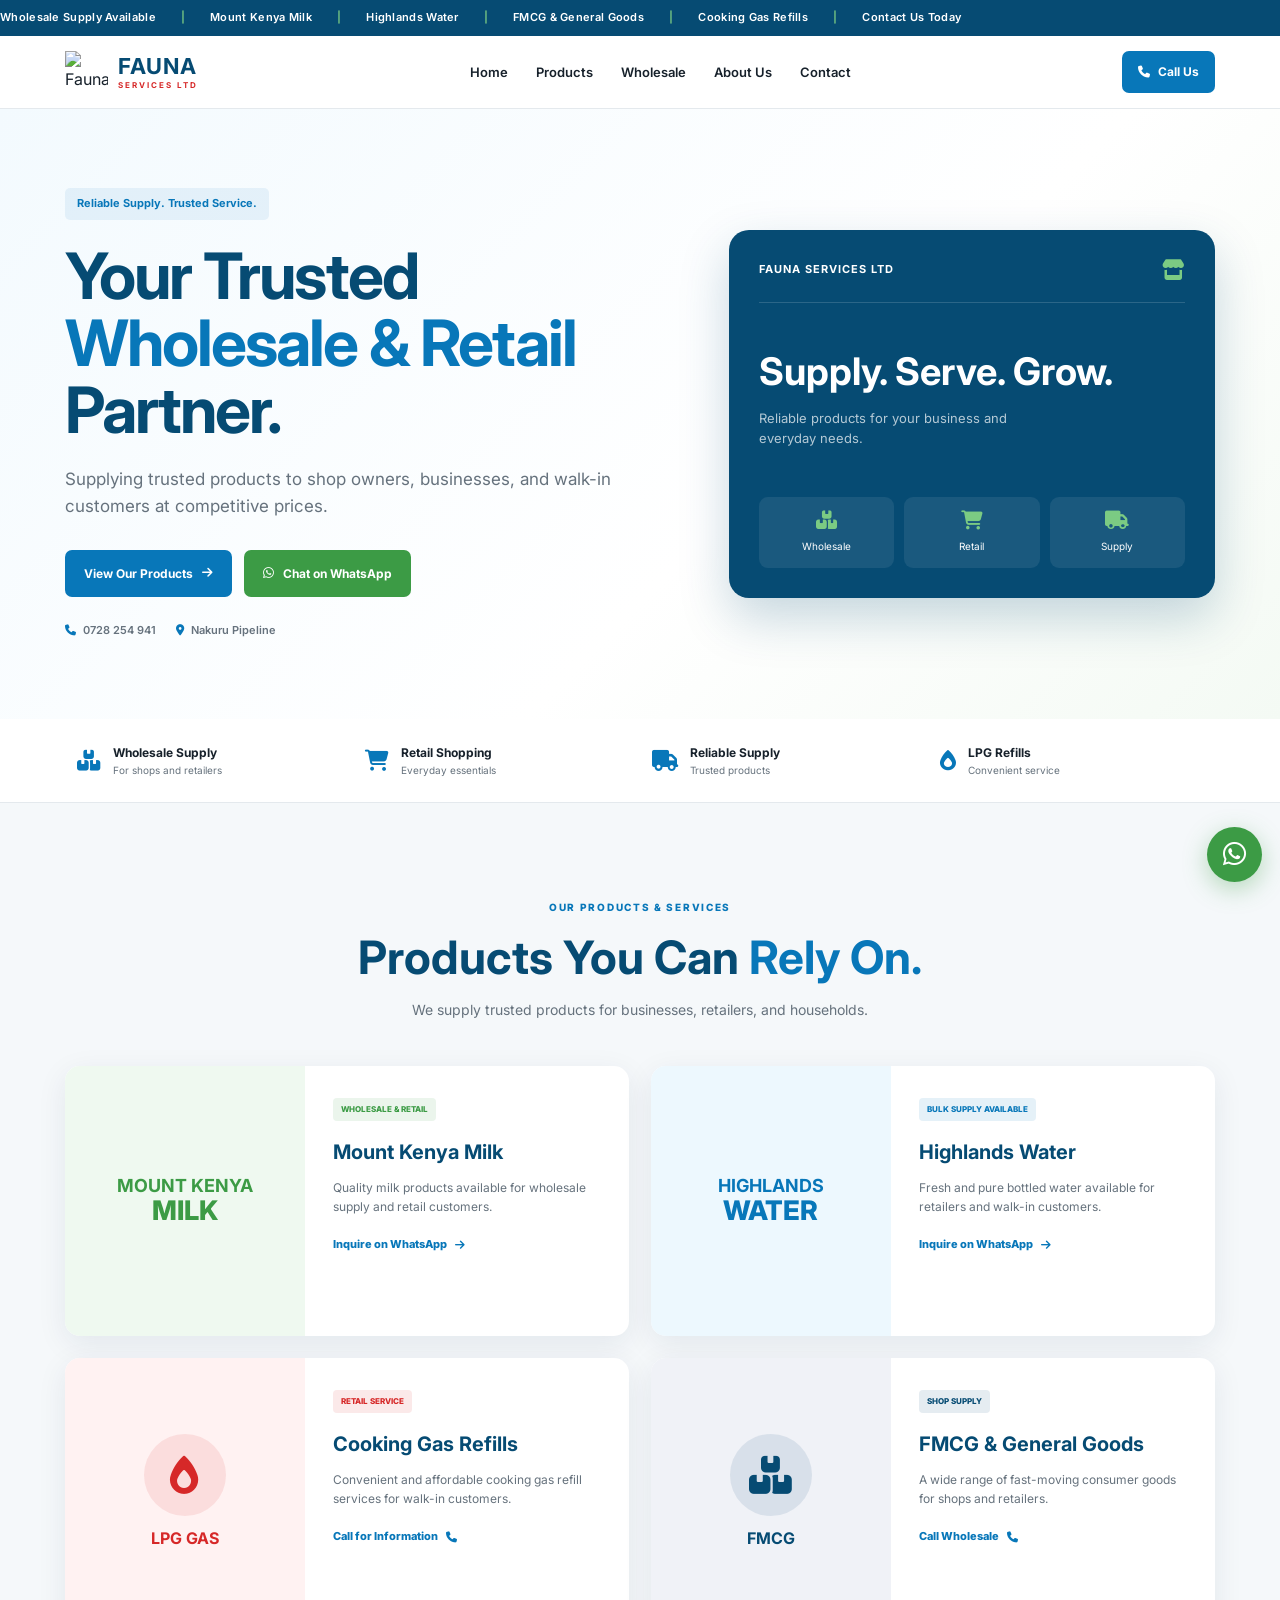
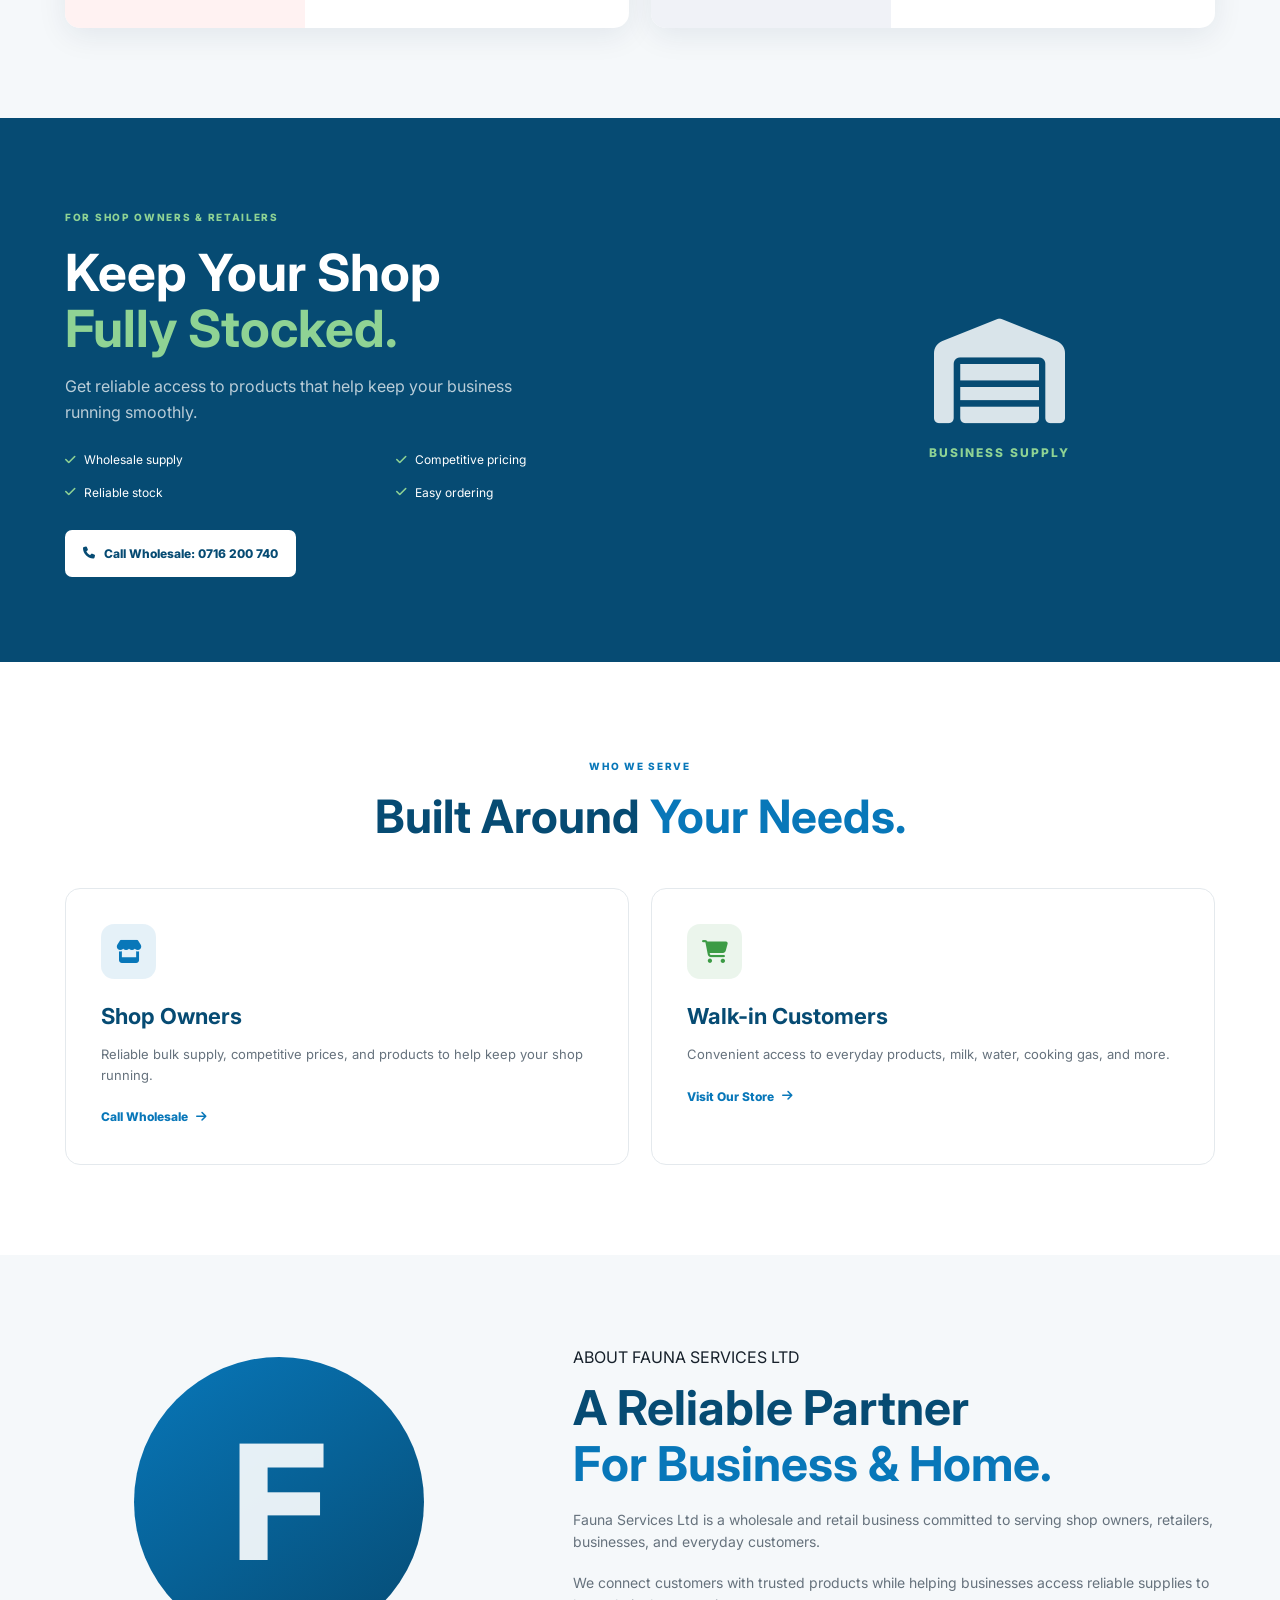
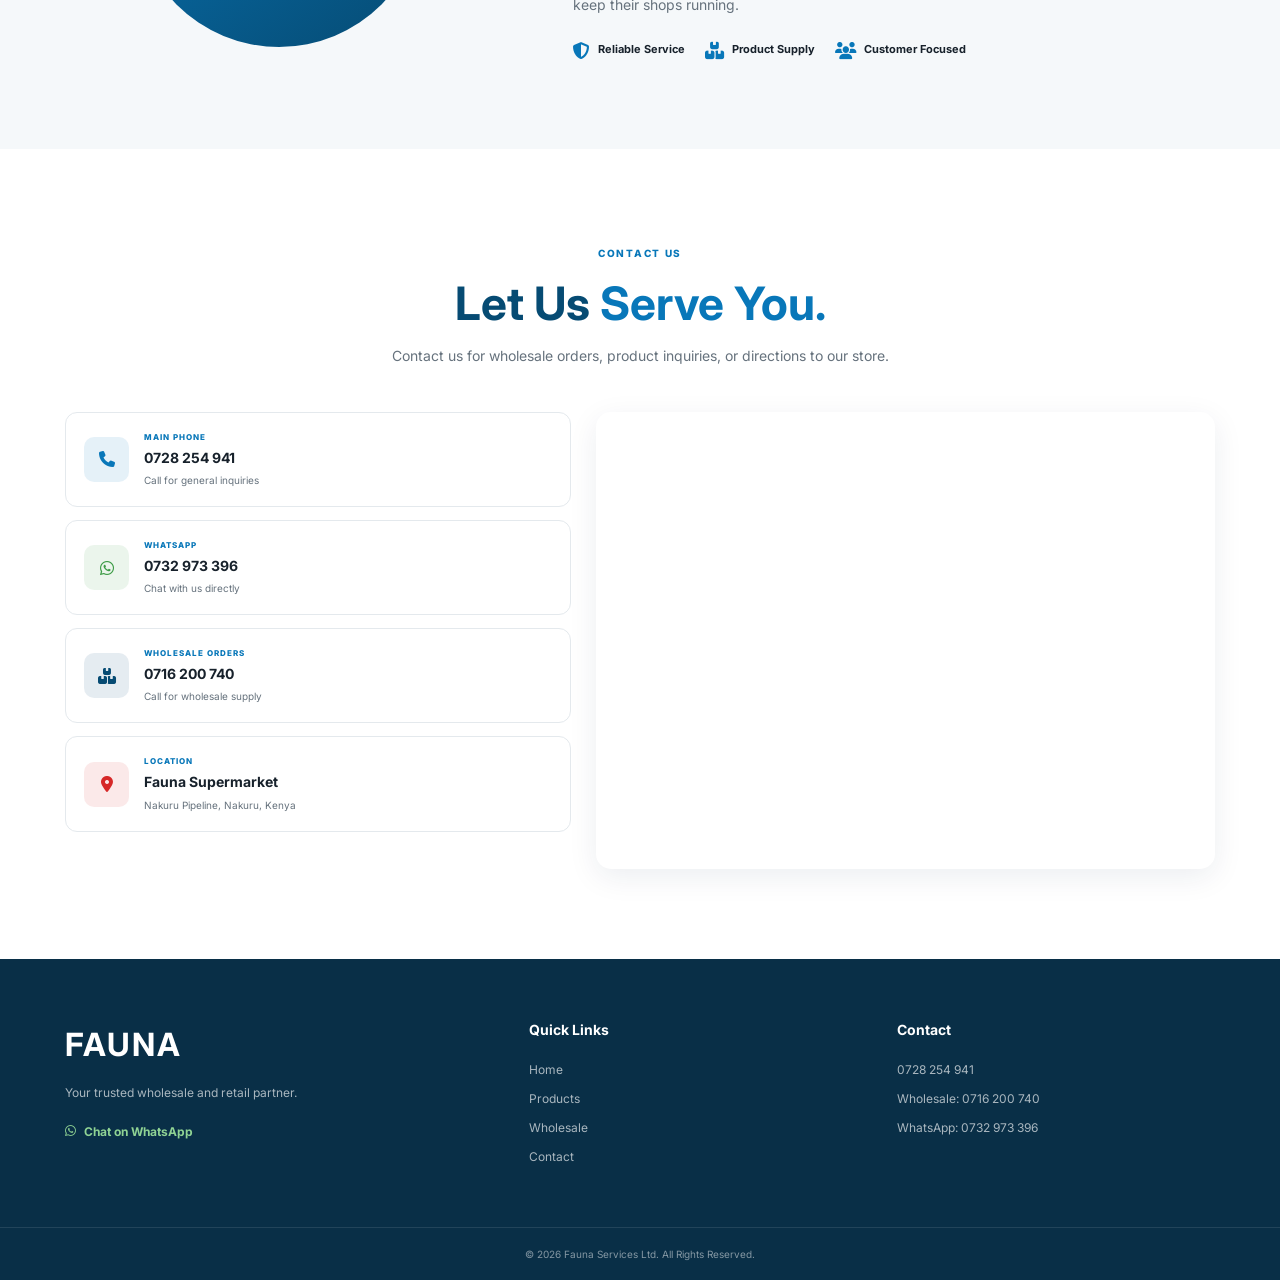
==== index.html @ 368d4f0e "Rename INDEX.HTML to index.html" ====
<!DOCTYPE html>
<html lang="en">

<head>

    <meta charset="UTF-8">

    <meta name="viewport"
          content="width=device-width, initial-scale=1.0">

    <meta name="description"
          content="Fauna Services Ltd is a trusted wholesale and retail partner supplying Mount Kenya Milk, Highlands Water, FMCG products, cooking gas refills and everyday essentials in Kenya.">

    <meta name="author"
          content="Fauna Services Ltd">

    <title>
        Fauna Services Ltd | Wholesale & Retail
    </title>


    <!-- GOOGLE FONT -->

    <link rel="preconnect"
          href="https://fonts.googleapis.com">

    <link rel="preconnect"
          href="https://fonts.gstatic.com"
          crossorigin>

    <link href="https://fonts.googleapis.com/css2?family=Inter:wght@400;500;600;700;800&display=swap"
          rel="stylesheet">


    <!-- FONT AWESOME PROFESSIONAL ICONS -->

    <link rel="stylesheet"
          href="https://cdnjs.cloudflare.com/ajax/libs/font-awesome/6.5.2/css/all.min.css">


    <!-- WEBSITE CSS -->

    <link rel="stylesheet"
          href="style.css">

</head>
<STYLE>
/* =====================================================
   FAUNA SERVICES LTD
   MOBILE-FIRST WEBSITE CSS
===================================================== */


/* ================================
   ROOT VARIABLES
================================ */

:root {

    --blue: #0877B9;

    --dark-blue: #064B73;

    --green: #3C9B45;

    --red: #D62828;

    --dark: #17212B;

    --gray: #66727D;

    --light: #F5F8FA;

    --white: #FFFFFF;

    --border: #E4E9ED;

    --shadow: 0 8px 30px rgba(0, 40, 80, 0.08);

}


/* ================================
   RESET
================================ */

* {

    margin: 0;

    padding: 0;

    box-sizing: border-box;

}


html {

    scroll-behavior: smooth;

}


body {

    font-family: "Inter", sans-serif;

    color: var(--dark);

    line-height: 1.6;

    background: var(--white);

    overflow-x: hidden;

}


a {

    color: inherit;

    text-decoration: none;

}


img {

    max-width: 100%;

    display: block;

}


button {

    font-family: inherit;

}


.section-container {

    width: min(1150px, 92%);

    margin: auto;

}


/* ================================
   MOVING TOP BANNER
================================ */

.top-banner {

    width: 100%;

    overflow: hidden;

    background: var(--dark-blue);

    color: var(--white);

    height: 36px;

    display: flex;

    align-items: center;

}


.banner-track {

    display: flex;

    align-items: center;

    gap: 25px;

    width: max-content;

    white-space: nowrap;

    animation: moveBanner 30s linear infinite;

}


.banner-track span {

    font-size: 11px;

    font-weight: 600;

    letter-spacing: 0.3px;

}


.banner-separator {

    color: #7BCB83;

    font-weight: 800;

}


@keyframes moveBanner {

    from {

        transform: translateX(0);

    }

    to {

        transform: translateX(-50%);

    }

}


/* ================================
   HEADER
================================ */

.main-header {

    position: sticky;

    top: 0;

    z-index: 1000;

    background: rgba(255,255,255,0.97);

    backdrop-filter: blur(12px);

    border-bottom: 1px solid var(--border);

}


.header-container {

    width: min(1150px, 92%);

    height: 72px;

    margin: auto;

    display: flex;

    align-items: center;

    justify-content: space-between;

}


.brand {

    display: flex;

    align-items: center;

    gap: 10px;

}


.brand-logo {

    width: 43px;

    height: 43px;

    object-fit: contain;

}


.brand-text {

    display: flex;

    flex-direction: column;

    line-height: 1;

}


.brand-text strong {

    font-size: 22px;

    letter-spacing: 1px;

    color: var(--dark-blue);

}


.brand-text small {

    margin-top: 4px;

    font-size: 8px;

    letter-spacing: 2px;

    font-weight: 700;

    color: var(--red);

}


.desktop-navigation {

    display: flex;

    gap: 28px;

}


.desktop-navigation a {

    font-size: 13px;

    font-weight: 600;

    transition: 0.25s ease;

}


.desktop-navigation a:hover {

    color: var(--blue);

}


.header-call-button {

    display: flex;

    align-items: center;

    gap: 8px;

    padding: 11px 16px;

    border-radius: 7px;

    background: var(--blue);

    color: var(--white);

    font-size: 12px;

    font-weight: 700;

}


.header-call-button:hover {

    background: var(--dark-blue);

}


.mobile-menu-button {

    display: none;

    border: none;

    background: transparent;

    color: var(--dark-blue);

    font-size: 23px;

}


.mobile-navigation {

    display: none;

}


/* ================================
   HERO
================================ */

.hero-section {

    min-height: 610px;

    display: flex;

    align-items: center;

    background:

        linear-gradient(

            135deg,

            #F3FAFE,

            #FFFFFF 60%,

            #F4FAF4

        );

}


.hero-container {

    width: min(1150px, 92%);

    margin: auto;

    display: grid;

    grid-template-columns: 1.1fr 0.9fr;

    gap: 70px;

    align-items: center;

}


.hero-label {

    display: inline-block;

    padding: 7px 12px;

    border-radius: 5px;

    background: rgba(8,119,185,0.08);

    color: var(--blue);

    font-size: 11px;

    font-weight: 700;

}


.hero-content h1 {

    margin-top: 22px;

    max-width: 650px;

    color: var(--dark-blue);

    font-size: clamp(42px, 5vw, 67px);

    line-height: 1.05;

    letter-spacing: -2px;

}


.hero-content h1 span {

    display: block;

    color: var(--blue);

}


.hero-content > p {

    max-width: 560px;

    margin-top: 22px;

    color: var(--gray);

    font-size: 17px;

}


.hero-buttons {

    display: flex;

    flex-wrap: wrap;

    gap: 12px;

    margin-top: 30px;

}


.primary-button,

.whatsapp-button {

    display: inline-flex;

    align-items: center;

    justify-content: center;

    gap: 9px;

    padding: 14px 19px;

    border-radius: 7px;

    font-size: 12px;

    font-weight: 700;

    transition: 0.25s ease;

}


.primary-button {

    background: var(--blue);

    color: var(--white);

}


.primary-button:hover {

    background: var(--dark-blue);

    transform: translateY(-2px);

}


.whatsapp-button {

    background: var(--green);

    color: var(--white);

}


.whatsapp-button:hover {

    transform: translateY(-2px);

    background: #2F8138;

}


.hero-contact-line {

    display: flex;

    flex-wrap: wrap;

    gap: 20px;

    margin-top: 25px;

}


.hero-contact-line span {

    display: flex;

    align-items: center;

    gap: 7px;

    color: var(--gray);

    font-size: 11px;

    font-weight: 600;

}


.hero-contact-line i {

    color: var(--blue);

}


/* ================================
   HERO BUSINESS CARD
================================ */

.hero-business-card {

    padding: 30px;

    border-radius: 20px;

    background: var(--dark-blue);

    color: var(--white);

    box-shadow: 0 20px 50px rgba(6,75,115,0.22);

}


.hero-card-top {

    display: flex;

    align-items: center;

    justify-content: space-between;

    padding-bottom: 22px;

    border-bottom: 1px solid rgba(255,255,255,0.15);

}


.hero-card-top span {

    font-size: 11px;

    font-weight: 700;

    letter-spacing: 1px;

}


.hero-card-top i {

    color: #7BCB83;

    font-size: 20px;

}


.hero-card-main {

    padding: 48px 0;

}


.hero-card-main h2 {

    font-size: 38px;

    line-height: 1.1;

}


.hero-card-main p {

    max-width: 280px;

    margin-top: 15px;

    color: rgba(255,255,255,0.7);

    font-size: 13px;

}


.hero-card-bottom {

    display: grid;

    grid-template-columns: repeat(3, 1fr);

    gap: 10px;

}


.hero-card-bottom div {

    display: flex;

    flex-direction: column;

    align-items: center;

    gap: 8px;

    padding: 14px 5px;

    border-radius: 9px;

    background: rgba(255,255,255,0.08);

}


.hero-card-bottom i {

    color: #7BCB83;

    font-size: 19px;

}


.hero-card-bottom span {

    font-size: 10px;

}


/* ================================
   QUICK SERVICES
================================ */

.quick-services {

    border-bottom: 1px solid var(--border);

}


.quick-services-container {

    width: min(1150px, 92%);

    margin: auto;

    display: grid;

    grid-template-columns: repeat(4, 1fr);

}


.quick-service {

    display: flex;

    align-items: center;

    gap: 12px;

    padding: 24px 12px;

}


.quick-service > i {

    color: var(--blue);

    font-size: 21px;

}


.quick-service strong {

    display: block;

    font-size: 12px;

}


.quick-service small {

    display: block;

    color: var(--gray);

    font-size: 10px;

}


/* ================================
   SECTION HEADING
================================ */

.products-section,

.customer-section,

.contact-section {

    padding: 90px 0;

}


.products-section {

    background: var(--light);

}


.section-heading {

    max-width: 620px;

    margin: 0 auto 45px;

    text-align: center;

}


.section-heading > span {

    color: var(--blue);

    font-size: 10px;

    font-weight: 800;

    letter-spacing: 1.7px;

}


.section-heading h2 {

    margin-top: 12px;

    color: var(--dark-blue);

    font-size: clamp(31px, 4vw, 46px);

    line-height: 1.15;

}


.section-heading h2 strong {

    color: var(--blue);

}


.section-heading p {

    margin-top: 15px;

    color: var(--gray);

    font-size: 14px;

}


/* ================================
   PRODUCT CARDS
================================ */

.product-grid {

    display: grid;

    grid-template-columns: repeat(2, 1fr);

    gap: 22px;

}


.product-card {

    overflow: hidden;

    display: grid;

    grid-template-columns: 0.85fr 1.15fr;

    min-height: 270px;

    border-radius: 15px;

    background: var(--white);

    box-shadow: var(--shadow);

    transition: 0.3s ease;

}


.product-card:hover {

    transform: translateY(-5px);

}


.product-image-area {

    display: flex;

    align-items: center;

    justify-content: center;

    flex-direction: column;

    gap: 10px;

    padding: 20px;

}


.milk-background {

    background: #EFF9F0;

}


.water-background {

    background: #EDF8FE;

}


.gas-background {

    background: #FFF2F2;

}


.wholesale-background {

    background: #F0F2F7;

}


.product-logo {

    width: 135px;

    max-height: 120px;

    object-fit: contain;

}


.logo-fallback {

    display: none;

    flex-direction: column;

    align-items: center;

    font-size: 18px;

    line-height: 1.1;

}


.milk-fallback {

    color: var(--green);

}


.water-fallback {

    color: var(--blue);

}


.logo-fallback span {

    font-size: 27px;

    font-weight: 800;

}


.professional-icon {

    width: 82px;

    height: 82px;

    display: flex;

    align-items: center;

    justify-content: center;

    border-radius: 50%;

    background: rgba(214,40,40,0.1);

    color: var(--red);

    font-size: 38px;

}


.gas-background > strong {

    color: var(--red);

}


.wholesale-background .professional-icon {

    background: rgba(6,75,115,0.1);

    color: var(--dark-blue);

}


.wholesale-background > strong {

    color: var(--dark-blue);

}


.product-card-content {

    padding: 28px;

}


.product-category {

    display: inline-block;

    padding: 5px 8px;

    border-radius: 4px;

    font-size: 8px;

    font-weight: 800;

}


.green-category {

    background: rgba(60,155,69,0.1);

    color: var(--green);

}


.blue-category {

    background: rgba(8,119,185,0.1);

    color: var(--blue);

}


.red-category {

    background: rgba(214,40,40,0.1);

    color: var(--red);

}


.dark-category {

    background: rgba(6,75,115,0.1);

    color: var(--dark-blue);

}


.product-card-content h3 {

    margin-top: 15px;

    color: var(--dark-blue);

    font-size: 20px;

}


.product-card-content p {

    margin-top: 10px;

    color: var(--gray);

    font-size: 12px;

}


.product-action {

    display: inline-flex;

    align-items: center;

    gap: 8px;

    margin-top: 20px;

    color: var(--blue);

    font-size: 11px;

    font-weight: 800;

}


/* ================================
   WHOLESALE SECTION
================================ */

.wholesale-section {

    padding: 85px 0;

    background: var(--dark-blue);

    color: var(--white);

}


.wholesale-content {

    display: grid;

    grid-template-columns: 1.2fr 0.8fr;

    gap: 70px;

    align-items: center;

}


.section-label-light {

    color: #8FD394;

    font-size: 10px;

    font-weight: 800;

    letter-spacing: 1.7px;

}


.wholesale-content h2 {

    margin-top: 15px;

    font-size: clamp(35px, 4vw, 53px);

    line-height: 1.1;

}


.wholesale-content h2 strong {

    display: block;

    color: #8FD394;

}


.wholesale-content p {

    max-width: 500px;

    margin-top: 18px;

    color: rgba(255,255,255,0.72);

}


.wholesale-benefits {

    display: grid;

    grid-template-columns: repeat(2, 1fr);

    gap: 13px;

    margin-top: 25px;

}


.wholesale-benefits span {

    display: flex;

    align-items: center;

    gap: 8px;

    font-size: 12px;

}


.wholesale-benefits i {

    color: #8FD394;

}


.white-button {

    display: inline-flex;

    align-items: center;

    gap: 9px;

    margin-top: 28px;

    padding: 14px 18px;

    border-radius: 7px;

    background: var(--white);

    color: var(--dark-blue);

    font-size: 12px;

    font-weight: 800;

}


.wholesale-visual {

    min-height: 300px;

    display: flex;

    align-items: center;

    justify-content: center;

    flex-direction: column;

    gap: 20px;

}


.wholesale-visual i {

    font-size: 105px;

    color: rgba(255,255,255,0.85);

}


.wholesale-visual span {

    color: #8FD394;

    font-size: 12px;

    font-weight: 800;

    letter-spacing: 2px;

}


/* ================================
   CUSTOMER SECTION
================================ */

.customer-grid {

    display: grid;

    grid-template-columns: repeat(2, 1fr);

    gap: 22px;

}


.customer-card {

    padding: 35px;

    border: 1px solid var(--border);

    border-radius: 15px;

}


.customer-icon {

    width: 55px;

    height: 55px;

    display: flex;

    align-items: center;

    justify-content: center;

    border-radius: 13px;

    font-size: 23px;

}


.blue-icon {

    background: rgba(8,119,185,0.1);

    color: var(--blue);

}


.green-icon {

    background: rgba(60,155,69,0.1);

    color: var(--green);

}


.customer-card h3 {

    margin-top: 20px;

    color: var(--dark-blue);

    font-size: 22px;

}


.customer-card p {

    margin-top: 10px;

    color: var(--gray);

    font-size: 13px;

}


.customer-link {

    display: inline-flex;

    align-items: center;

    gap: 8px;

    margin-top: 22px;

    color: var(--blue);

    font-size: 12px;

    font-weight: 800;

}


/* ================================
   ABOUT
================================ */

.about-section {

    padding: 90px 0;

    background: var(--light);

}


.about-layout {

    display: grid;

    grid-template-columns: 0.8fr 1.2fr;

    gap: 80px;

    align-items: center;

}


.about-symbol {

    width: 290px;

    height: 290px;

    margin: auto;

    display: flex;

    align-items: center;

    justify-content: center;

    border-radius: 50%;

    background: linear-gradient(145deg, var(--blue), var(--dark-blue));

}


.about-symbol span {

    color: rgba(255,255,255,0.9);

    font-size: 160px;

    font-weight: 800;

}


.about-content h2 {

    margin-top: 10px;

    color: var(--dark-blue);

    font-size: clamp(32px, 4vw, 48px);

    line-height: 1.15;

}


.about-content h2 strong {

    display: block;

    color: var(--blue);

}


.about-content p {

    margin-top: 18px;

    color: var(--gray);

    font-size: 14px;

}


.about-points {

    display: flex;

    flex-wrap: wrap;

    gap: 20px;

    margin-top: 25px;

}


.about-points span {

    display: flex;

    align-items: center;

    gap: 8px;

    font-size: 11px;

    font-weight: 700;

}


.about-points i {

    color: var(--blue);

    font-size: 17px;

}


/* ================================
   CONTACT
================================ */

.contact-grid {

    display: grid;

    grid-template-columns: 0.9fr 1.1fr;

    gap: 25px;

}


.contact-details {

    display: flex;

    flex-direction: column;

    gap: 13px;

}


.contact-item {

    display: flex;

    align-items: center;

    gap: 15px;

    padding: 18px;

    border: 1px solid var(--border);

    border-radius: 12px;

}


.contact-icon {

    width: 45px;

    height: 45px;

    flex-shrink: 0;

    display: flex;

    align-items: center;

    justify-content: center;

    border-radius: 10px;

    background: rgba(8,119,185,0.1);

    color: var(--blue);

}


.whatsapp-contact {

    background: rgba(60,155,69,0.1);

    color: var(--green);

}


.wholesale-contact {

    background: rgba(6,75,115,0.1);

    color: var(--dark-blue);

}


.location-contact {

    background: rgba(214,40,40,0.1);

    color: var(--red);

}


.contact-item small {

    display: block;

    color: var(--blue);

    font-size: 8px;

    font-weight: 800;

    letter-spacing: 1px;

}


.contact-item strong {

    display: block;

    margin-top: 3px;

    color: var(--dark);

    font-size: 14px;

}


.contact-item span {

    display: block;

    margin-top: 3px;

    color: var(--gray);

    font-size: 10px;

}


.map-container {

    min-height: 450px;

    overflow: hidden;

    border-radius: 15px;

    box-shadow: var(--shadow);

}


.map-container iframe {

    width: 100%;

    height: 100%;

    min-height: 450px;

    border: 0;

}


/* ================================
   FOOTER
================================ */

.footer {

    background: #092F47;

    color: var(--white);

}


.footer-grid {

    display: grid;

    grid-template-columns: 1.3fr 1fr 1fr;

    gap: 50px;

    padding: 60px 0;

}


.footer-brand > strong {

    font-size: 32px;

    letter-spacing: 2px;

}


.footer-brand p {

    max-width: 250px;

    margin-top: 12px;

    color: rgba(255,255,255,0.65);

    font-size: 12px;

}


.footer-whatsapp {

    display: inline-flex;

    align-items: center;

    gap: 8px;

    margin-top: 20px;

    color: #8FD394;

    font-size: 12px;

    font-weight: 700;

}


.footer-links {

    display: flex;

    flex-direction: column;

    gap: 10px;

}


.footer-links h3 {

    margin-bottom: 8px;

    font-size: 14px;

}


.footer-links a {

    color: rgba(255,255,255,0.65);

    font-size: 12px;

}


.footer-links a:hover {

    color: var(--white);

}


.footer-bottom {

    padding: 18px;

    text-align: center;

    border-top: 1px solid rgba(255,255,255,0.1);

}


.footer-bottom p {

    color: rgba(255,255,255,0.5);

    font-size: 10px;

}


/* ================================
   FLOATING WHATSAPP
================================ */

.floating-whatsapp {

    position: fixed;

    right: 18px;

    bottom: 18px;

    z-index: 900;

    width: 55px;

    height: 55px;

    display: flex;

    align-items: center;

    justify-content: center;

    border-radius: 50%;

    background: var(--green);

    color: var(--white);

    font-size: 27px;

    box-shadow: 0 7px 25px rgba(60,155,69,0.35);

}


.floating-whatsapp:hover {

    transform: scale(1.08);

}


/* ================================
   TABLET
================================ */

@media (max-width: 900px) {


    .desktop-navigation {

        gap: 15px;

    }


    .hero-container {

        gap: 35px;

    }


    .quick-services-container {

        grid-template-columns: repeat(2, 1fr);

    }


}


/* ================================
   MOBILE
================================ */

@media (max-width: 700px) {


    .desktop-navigation,

    .header-call-button {

        display: none;

    }


    .mobile-menu-button {

        display: block;

    }


    .mobile-navigation {

        display: none;

        flex-direction: column;

        padding: 10px 4% 20px;

        border-top: 1px solid var(--border);

        background: var(--white);

    }


    .mobile-navigation.active {

        display: flex;

    }


    .mobile-navigation a {

        padding: 13px 0;

        border-bottom: 1px solid var(--border);

        font-size: 13px;

        font-weight: 600;

    }


    .mobile-call-link {

        color: var(--blue);

    }


    .hero-section {

        padding: 70px 0;

    }


    .hero-container {

        grid-template-columns: 1fr;

        gap: 50px;

    }


    .hero-content h1 {

        font-size: 45px;

    }


    .hero-content > p {

        font-size: 15px;

    }


    .hero-buttons {

        flex-direction: column;

    }


    .primary-button,

    .whatsapp-button {

        width: 100%;

    }


    .hero-business-card {

        padding: 25px;

    }


    .quick-services-container {

        grid-template-columns: 1fr;

    }


    .quick-service {

        padding: 17px 0;

        border-bottom: 1px solid var(--border);

    }


    .products-section,

    .customer-section,

    .contact-section,

    .about-section {

        padding: 65px 0;

    }


    .product-grid {

        grid-template-columns: 1fr;

    }


    .product-card {

        grid-template-columns: 0.85fr 1.15fr;

    }


    .wholesale-content {

        grid-template-columns: 1fr;

        gap: 30px;

    }


    .wholesale-benefits {

        grid-template-columns: 1fr;

    }


    .customer-grid {

        grid-template-columns: 1fr;

    }


    .about-layout {

        grid-template-columns: 1fr;

        gap: 45px;

    }


    .contact-grid {

        grid-template-columns: 1fr;

    }


    .map-container,

    .map-container iframe {

        min-height: 350px;

    }


    .footer-grid {

        grid-template-columns: 1fr;

        gap: 35px;

        padding: 45px 0;

    }

}


/* ================================
   SMALL PHONES
================================ */

@media (max-width: 450px) {


    .brand-text strong {

        font-size: 19px;

    }


    .brand-logo {

        width: 38px;

        height: 38px;

    }


    .hero-content h1 {

        font-size: 39px;

    }


    .product-card {

        grid-template-columns: 1fr;

    }


    .product-image-area {

        min-height: 200px;

    }


    .product-card-content {

        padding: 23px;

    }


    .about-symbol {

        width: 230px;

        height: 230px;

    }


    .about-symbol span {

        font-size: 125px;

    }


}
</STYLE>

<body>


    <!-- =====================================
         TOP PROMOTIONAL MOVING BANNER
    ====================================== -->

    <div class="top-banner">

        <div class="banner-track">

            <span>
                Wholesale Supply Available
            </span>

            <span class="banner-separator">
                |
            </span>

            <span>
                Mount Kenya Milk
            </span>

            <span class="banner-separator">
                |
            </span>

            <span>
                Highlands Water
            </span>

            <span class="banner-separator">
                |
            </span>

            <span>
                FMCG & General Goods
            </span>

            <span class="banner-separator">
                |
            </span>

            <span>
                Cooking Gas Refills
            </span>

            <span class="banner-separator">
                |
            </span>

            <span>
                Contact Us Today
            </span>

        </div>

    </div>


    <!-- =====================================
         HEADER
    ====================================== -->

    <header class="main-header">

        <div class="header-container">


            <!-- BUSINESS BRAND -->

            <a href="#home"
               class="brand">

                <img src="assets/fauna-logo.png"
                     alt="Fauna Services Ltd Logo"
                     class="brand-logo">

                <div class="brand-text">

                    <strong>
                        FAUNA
                    </strong>

                    <small>
                        SERVICES LTD
                    </small>

                </div>

            </a>


            <!-- DESKTOP NAVIGATION -->

            <nav class="desktop-navigation">

                <a href="#home">
                    Home
                </a>

                <a href="#products">
                    Products
                </a>

                <a href="#wholesale">
                    Wholesale
                </a>

                <a href="#about">
                    About Us
                </a>

                <a href="#contact">
                    Contact
                </a>

            </nav>


            <!-- HEADER CONTACT BUTTON -->

            <a href="tel:+254728254941"
               class="header-call-button">

                <i class="fa-solid fa-phone"></i>

                Call Us

            </a>


            <!-- MOBILE MENU BUTTON -->

            <button class="mobile-menu-button"
                    id="mobileMenuButton"
                    aria-label="Open menu">

                <i class="fa-solid fa-bars"></i>

            </button>

        </div>


        <!-- MOBILE NAVIGATION -->

        <nav class="mobile-navigation"
             id="mobileNavigation">

            <a href="#home">
                Home
            </a>

            <a href="#products">
                Products
            </a>

            <a href="#wholesale">
                Wholesale
            </a>

            <a href="#about">
                About Us
            </a>

            <a href="#contact">
                Contact
            </a>

            <a href="tel:+254728254941"
               class="mobile-call-link">

                <i class="fa-solid fa-phone"></i>

                Call 0728 254 941

            </a>

        </nav>

    </header>


    <!-- =====================================
         MAIN CONTENT
    ====================================== -->

    <main>


        <!-- =====================================
             HERO SECTION
        ====================================== -->

        <section class="hero-section"
                 id="home">


            <div class="hero-container">


                <div class="hero-content">


                    <div class="hero-label">

                        Reliable Supply.
                        Trusted Service.

                    </div>


                    <h1>

                        Your Trusted

                        <span>
                            Wholesale & Retail
                        </span>

                        Partner.

                    </h1>


                    <p>

                        Supplying trusted products to shop owners,
                        businesses, and walk-in customers at competitive prices.

                    </p>


                    <div class="hero-buttons">


                        <a href="#products"
                           class="primary-button">

                            View Our Products

                            <i class="fa-solid fa-arrow-right"></i>

                        </a>


                        <a href="https://wa.me/254732973396?text=Hello%20Fauna%20Services%20Ltd%2C%20I%20would%20like%20to%20make%20an%20inquiry."
                           target="_blank"
                           class="whatsapp-button">

                            <i class="fa-brands fa-whatsapp"></i>

                            Chat on WhatsApp

                        </a>

                    </div>


                    <div class="hero-contact-line">

                        <span>

                            <i class="fa-solid fa-phone"></i>

                            0728 254 941

                        </span>


                        <span>

                            <i class="fa-solid fa-location-dot"></i>

                            Nakuru Pipeline

                        </span>

                    </div>

                </div>


                <!-- HERO BUSINESS CARD -->

                <div class="hero-business-card">


                    <div class="hero-card-top">

                        <span>
                            FAUNA SERVICES LTD
                        </span>

                        <i class="fa-solid fa-store"></i>

                    </div>


                    <div class="hero-card-main">

                        <h2>
                            Supply.
                            Serve.
                            Grow.
                        </h2>


                        <p>

                            Reliable products for your business
                            and everyday needs.

                        </p>

                    </div>


                    <div class="hero-card-bottom">


                        <div>

                            <i class="fa-solid fa-boxes-stacked"></i>

                            <span>
                                Wholesale
                            </span>

                        </div>


                        <div>

                            <i class="fa-solid fa-cart-shopping"></i>

                            <span>
                                Retail
                            </span>

                        </div>


                        <div>

                            <i class="fa-solid fa-truck"></i>

                            <span>
                                Supply
                            </span>

                        </div>

                    </div>

                </div>

            </div>

        </section>


        <!-- =====================================
             QUICK SERVICE STRIP
        ====================================== -->

        <section class="quick-services">

            <div class="quick-services-container">


                <div class="quick-service">

                    <i class="fa-solid fa-boxes-stacked"></i>

                    <div>

                        <strong>
                            Wholesale Supply
                        </strong>

                        <small>
                            For shops and retailers
                        </small>

                    </div>

                </div>


                <div class="quick-service">

                    <i class="fa-solid fa-cart-shopping"></i>

                    <div>

                        <strong>
                            Retail Shopping
                        </strong>

                        <small>
                            Everyday essentials
                        </small>

                    </div>

                </div>


                <div class="quick-service">

                    <i class="fa-solid fa-truck"></i>

                    <div>

                        <strong>
                            Reliable Supply
                        </strong>

                        <small>
                            Trusted products
                        </small>

                    </div>

                </div>


                <div class="quick-service">

                    <i class="fa-solid fa-fire-flame-simple"></i>

                    <div>

                        <strong>
                            LPG Refills
                        </strong>

                        <small>
                            Convenient service
                        </small>

                    </div>

                </div>

            </div>

        </section>


        <!-- =====================================
             PRODUCTS
        ====================================== -->

        <section class="products-section"
                 id="products">


            <div class="section-container">


                <div class="section-heading">

                    <span>
                        OUR PRODUCTS & SERVICES
                    </span>

                    <h2>

                        Products You Can

                        <strong>
                            Rely On.
                        </strong>

                    </h2>

                    <p>

                        We supply trusted products for businesses,
                        retailers, and households.

                    </p>

                </div>


                <div class="product-grid">


                    <!-- MOUNT KENYA MILK -->

                    <article class="product-card">

                        <div class="product-image-area milk-background">

                            <img src="assets/mount-kenya-milk-logo.png"
                                 alt="Mount Kenya Milk"
                                 class="product-logo">


                            <div class="logo-fallback milk-fallback">

                                <strong>
                                    MOUNT KENYA
                                </strong>

                                <span>
                                    MILK
                                </span>

                            </div>

                        </div>


                        <div class="product-card-content">


                            <span class="product-category green-category">

                                WHOLESALE & RETAIL

                            </span>


                            <h3>
                                Mount Kenya Milk
                            </h3>


                            <p>

                                Quality milk products available
                                for wholesale supply and retail customers.

                            </p>


                            <a href="https://wa.me/254732973396?text=Hello%20Fauna%20Services%20Ltd%2C%20I%20would%20like%20to%20inquire%20about%20Mount%20Kenya%20Milk."
                               target="_blank"
                               class="product-action">

                                Inquire on WhatsApp

                                <i class="fa-solid fa-arrow-right"></i>

                            </a>

                        </div>

                    </article>


                    <!-- HIGHLANDS WATER -->

                    <article class="product-card">

                        <div class="product-image-area water-background">

                            <img src="assets/highlands-water-logo.png"
                                 alt="Highlands Water"
                                 class="product-logo">


                            <div class="logo-fallback water-fallback">

                                <strong>
                                    HIGHLANDS
                                </strong>

                                <span>
                                    WATER
                                </span>

                            </div>

                        </div>


                        <div class="product-card-content">


                            <span class="product-category blue-category">

                                BULK SUPPLY AVAILABLE

                            </span>


                            <h3>
                                Highlands Water
                            </h3>


                            <p>

                                Fresh and pure bottled water
                                available for retailers and walk-in customers.

                            </p>


                            <a href="https://wa.me/254732973396?text=Hello%20Fauna%20Services%20Ltd%2C%20I%20would%20like%20to%20inquire%20about%20Highlands%20Water."
                               target="_blank"
                               class="product-action">

                                Inquire on WhatsApp

                                <i class="fa-solid fa-arrow-right"></i>

                            </a>

                        </div>

                    </article>


                    <!-- LPG GAS -->

                    <article class="product-card">

                        <div class="product-image-area gas-background">

                            <div class="professional-icon">

                                <i class="fa-solid fa-fire-flame-simple"></i>

                            </div>


                            <strong>
                                LPG GAS
                            </strong>

                        </div>


                        <div class="product-card-content">


                            <span class="product-category red-category">

                                RETAIL SERVICE

                            </span>


                            <h3>
                                Cooking Gas Refills
                            </h3>


                            <p>

                                Convenient and affordable cooking
                                gas refill services for walk-in customers.

                            </p>


                            <a href="tel:+254728254941"
                               class="product-action">

                                Call for Information

                                <i class="fa-solid fa-phone"></i>

                            </a>

                        </div>

                    </article>


                    <!-- GENERAL WHOLESALE -->

                    <article class="product-card">

                        <div class="product-image-area wholesale-background">

                            <div class="professional-icon">

                                <i class="fa-solid fa-boxes-stacked"></i>

                            </div>


                            <strong>
                                FMCG
                            </strong>

                        </div>


                        <div class="product-card-content">


                            <span class="product-category dark-category">

                                SHOP SUPPLY

                            </span>


                            <h3>
                                FMCG & General Goods
                            </h3>


                            <p>

                                A wide range of fast-moving consumer
                                goods for shops and retailers.

                            </p>


                            <a href="tel:+254716200740"
                               class="product-action">

                                Call Wholesale

                                <i class="fa-solid fa-phone"></i>

                            </a>

                        </div>

                    </article>

                </div>

            </div>

        </section>


        <!-- =====================================
             WHOLESALE SECTION
        ====================================== -->

        <section class="wholesale-section"
                 id="wholesale">


            <div class="section-container">


                <div class="wholesale-content">


                    <div>

                        <span class="section-label-light">

                            FOR SHOP OWNERS & RETAILERS

                        </span>


                        <h2>

                            Keep Your Shop

                            <strong>
                                Fully Stocked.
                            </strong>

                        </h2>


                        <p>

                            Get reliable access to products that help
                            keep your business running smoothly.

                        </p>


                        <div class="wholesale-benefits">


                            <span>

                                <i class="fa-solid fa-check"></i>

                                Wholesale supply

                            </span>


                            <span>

                                <i class="fa-solid fa-check"></i>

                                Competitive pricing

                            </span>


                            <span>

                                <i class="fa-solid fa-check"></i>

                                Reliable stock

                            </span>


                            <span>

                                <i class="fa-solid fa-check"></i>

                                Easy ordering

                            </span>

                        </div>


                        <a href="tel:+254716200740"
                           class="white-button">

                            <i class="fa-solid fa-phone"></i>

                            Call Wholesale:
                            0716 200 740

                        </a>

                    </div>


                    <div class="wholesale-visual">

                        <i class="fa-solid fa-warehouse"></i>

                        <span>
                            BUSINESS SUPPLY
                        </span>

                    </div>

                </div>

            </div>

        </section>


        <!-- =====================================
             CUSTOMER TYPES
        ====================================== -->

        <section class="customer-section">


            <div class="section-container">


                <div class="section-heading">

                    <span>
                        WHO WE SERVE
                    </span>

                    <h2>

                        Built Around

                        <strong>
                            Your Needs.
                        </strong>

                    </h2>

                </div>


                <div class="customer-grid">


                    <div class="customer-card">


                        <div class="customer-icon blue-icon">

                            <i class="fa-solid fa-store"></i>

                        </div>


                        <h3>
                            Shop Owners
                        </h3>


                        <p>

                            Reliable bulk supply, competitive
                            prices, and products to help keep your
                            shop running.

                        </p>


                        <a href="tel:+254716200740"
                           class="customer-link">

                            Call Wholesale

                            <i class="fa-solid fa-arrow-right"></i>

                        </a>

                    </div>


                    <div class="customer-card">


                        <div class="customer-icon green-icon">

                            <i class="fa-solid fa-cart-shopping"></i>

                        </div>


                        <h3>
                            Walk-in Customers
                        </h3>


                        <p>

                            Convenient access to everyday products,
                            milk, water, cooking gas, and more.

                        </p>


                        <a href="#contact"
                           class="customer-link">

                            Visit Our Store

                            <i class="fa-solid fa-arrow-right"></i>

                        </a>

                    </div>

                </div>

            </div>

        </section>


        <!-- =====================================
             ABOUT
        ====================================== -->

        <section class="about-section"
                 id="about">


            <div class="section-container about-layout">


                <div class="about-symbol">

                    <span>
                        F
                    </span>

                </div>


                <div class="about-content">


                    <span class="section-label">

                        ABOUT FAUNA SERVICES LTD

                    </span>


                    <h2>

                        A Reliable Partner

                        <strong>
                            For Business & Home.
                        </strong>

                    </h2>


                    <p>

                        Fauna Services Ltd is a wholesale and retail
                        business committed to serving shop owners,
                        retailers, businesses, and everyday customers.

                    </p>


                    <p>

                        We connect customers with trusted products
                        while helping businesses access reliable supplies
                        to keep their shops running.

                    </p>


                    <div class="about-points">


                        <span>

                            <i class="fa-solid fa-shield-halved"></i>

                            Reliable Service

                        </span>


                        <span>

                            <i class="fa-solid fa-boxes-stacked"></i>

                            Product Supply

                        </span>


                        <span>

                            <i class="fa-solid fa-users"></i>

                            Customer Focused

                        </span>

                    </div>

                </div>

            </div>

        </section>


        <!-- =====================================
             CONTACT
        ====================================== -->

        <section class="contact-section"
                 id="contact">


            <div class="section-container">


                <div class="section-heading">

                    <span>
                        CONTACT US
                    </span>

                    <h2>

                        Let Us

                        <strong>
                            Serve You.
                        </strong>

                    </h2>

                    <p>

                        Contact us for wholesale orders,
                        product inquiries, or directions to our store.

                    </p>

                </div>


                <div class="contact-grid">


                    <!-- CONTACT DETAILS -->

                    <div class="contact-details">


                        <a href="tel:+254728254941"
                           class="contact-item">

                            <div class="contact-icon">

                                <i class="fa-solid fa-phone"></i>

                            </div>


                            <div>

                                <small>
                                    MAIN PHONE
                                </small>

                                <strong>
                                    0728 254 941
                                </strong>

                                <span>
                                    Call for general inquiries
                                </span>

                            </div>

                        </a>


                        <a href="https://wa.me/254732973396"
                           target="_blank"
                           class="contact-item">

                            <div class="contact-icon whatsapp-contact">

                                <i class="fa-brands fa-whatsapp"></i>

                            </div>


                            <div>

                                <small>
                                    WHATSAPP
                                </small>

                                <strong>
                                    0732 973 396
                                </strong>

                                <span>
                                    Chat with us directly
                                </span>

                            </div>

                        </a>


                        <a href="tel:+254716200740"
                           class="contact-item">

                            <div class="contact-icon wholesale-contact">

                                <i class="fa-solid fa-boxes-stacked"></i>

                            </div>


                            <div>

                                <small>
                                    WHOLESALE ORDERS
                                </small>

                                <strong>
                                    0716 200 740
                                </strong>

                                <span>
                                    Call for wholesale supply
                                </span>

                            </div>

                        </a>


                        <div class="contact-item">

                            <div class="contact-icon location-contact">

                                <i class="fa-solid fa-location-dot"></i>

                            </div>


                            <div>

                                <small>
                                    LOCATION
                                </small>

                                <strong>
                                    Fauna Supermarket
                                </strong>

                                <span>
                                    Nakuru Pipeline, Nakuru, Kenya
                                </span>

                            </div>

                        </div>

                    </div>


                    <!-- MAP -->

                    <div class="map-container">

                        <iframe
                            src="https://www.google.com/maps?q=Nakuru%20Pipeline%20Kenya&output=embed"
                            loading="lazy"
                            allowfullscreen>

                        </iframe>

                    </div>

                </div>

            </div>

        </section>

    </main>


    <!-- =====================================
         FOOTER
    ====================================== -->

    <footer class="footer">


        <div class="section-container footer-grid">


            <div class="footer-brand">

                <strong>
                    FAUNA
                </strong>

                <p>

                    Your trusted wholesale and
                    retail partner.

                </p>

                <a href="https://wa.me/254732973396"
                   target="_blank"
                   class="footer-whatsapp">

                    <i class="fa-brands fa-whatsapp"></i>

                    Chat on WhatsApp

                </a>

            </div>


            <div class="footer-links">

                <h3>
                    Quick Links
                </h3>

                <a href="#home">
                    Home
                </a>

                <a href="#products">
                    Products
                </a>

                <a href="#wholesale">
                    Wholesale
                </a>

                <a href="#contact">
                    Contact
                </a>

            </div>


            <div class="footer-links">

                <h3>
                    Contact
                </h3>

                <a href="tel:+254728254941">
                    0728 254 941
                </a>

                <a href="tel:+254716200740">
                    Wholesale: 0716 200 740
                </a>

                <a href="https://wa.me/254732973396"
                   target="_blank">

                    WhatsApp: 0732 973 396

                </a>

            </div>

        </div>


        <div class="footer-bottom">

            <p>

                © <span id="currentYear"></span>
                Fauna Services Ltd.
                All Rights Reserved.

            </p>

        </div>

    </footer>


    <!-- =====================================
         FLOATING WHATSAPP BUTTON
    ====================================== -->

    <a href="https://wa.me/254732973396?text=Hello%20Fauna%20Services%20Ltd%2C%20I%20would%20like%20to%20make%20an%20inquiry."
       target="_blank"
       class="floating-whatsapp"
       aria-label="Chat with Fauna Services Ltd on WhatsApp">

        <i class="fa-brands fa-whatsapp"></i>

    </a>


    <!-- JAVASCRIPT -->

    <script>
	/* =====================================================
   FAUNA SERVICES LTD
   WEBSITE JAVASCRIPT
===================================================== */


/* =====================================
   MOBILE NAVIGATION
===================================== */

const mobileMenuButton =
    document.getElementById("mobileMenuButton");


const mobileNavigation =
    document.getElementById("mobileNavigation");


if (mobileMenuButton && mobileNavigation) {


    mobileMenuButton.addEventListener(
        "click",
        function () {


            mobileNavigation.classList.toggle(
                "active"
            );


            const icon =
                mobileMenuButton.querySelector("i");


            if (
                mobileNavigation.classList.contains("active")
            ) {


                icon.classList.remove(
                    "fa-bars"
                );


                icon.classList.add(
                    "fa-xmark"
                );


            } else {


                icon.classList.remove(
                    "fa-xmark"
                );


                icon.classList.add(
                    "fa-bars"
                );

            }

        }

    );

}


/* =====================================
   CLOSE MOBILE MENU AFTER CLICK
===================================== */


const mobileLinks =
    document.querySelectorAll(
        ".mobile-navigation a"
    );


mobileLinks.forEach(

    function (link) {


        link.addEventListener(

            "click",

            function () {


                mobileNavigation.classList.remove(
                    "active"
                );


                const icon =
                    mobileMenuButton.querySelector("i");


                icon.classList.remove(
                    "fa-xmark"
                );


                icon.classList.add(
                    "fa-bars"
                );

            }

        );

    }

);


/* =====================================
   HEADER SHADOW WHEN SCROLLING
===================================== */


const header =
    document.querySelector(".main-header");


window.addEventListener(

    "scroll",

    function () {


        if (window.scrollY > 30) {


            header.style.boxShadow =
                "0 4px 20px rgba(0, 40, 80, 0.08)";


        } else {


            header.style.boxShadow =
                "none";

        }

    }

);


/* =====================================
   SMOOTH SCROLLING
===================================== */


const navigationLinks =
    document.querySelectorAll(
        'a[href^="#"]'
    );


navigationLinks.forEach(

    function (link) {


        link.addEventListener(

            "click",

            function (event) {


                const targetId =
                    this.getAttribute("href");


                if (
                    targetId === "#"
                ) {

                    return;

                }


                const target =
                    document.querySelector(
                        targetId
                    );


                if (target) {


                    event.preventDefault();


                    const headerHeight =
                        header.offsetHeight;


                    const targetPosition =
                        target.offsetTop -
                        headerHeight;


                    window.scrollTo(

                        {

                            top: targetPosition,

                            behavior: "smooth"

                        }

                    );

                }

            }

        );

    }

);


/* =====================================
   CURRENT YEAR
===================================== */


const currentYear =
    document.getElementById(
        "currentYear"
    );


if (currentYear) {


    currentYear.textContent =
        new Date().getFullYear();

}


/* =====================================
   PRODUCT IMAGE FALLBACKS
===================================== */


const productImages =
    document.querySelectorAll(
        ".product-logo"
    );


productImages.forEach(

    function (image) {


        image.addEventListener(

            "error",

            function () {


                image.style.display =
                    "none";


                const fallback =
                    image.parentElement
                        .querySelector(
                            ".logo-fallback"
                        );


                if (fallback) {


                    fallback.style.display =
                        "flex";

                }

            }

        );

    }

);


/* =====================================
   SIMPLE SCROLL REVEAL
===================================== */


const revealElements =
    document.querySelectorAll(

        ".product-card, " +

        ".customer-card, " +

        ".contact-item, " +

        ".quick-service"

    );


const revealObserver =
    new IntersectionObserver(

        function (entries) {


            entries.forEach(

                function (entry) {


                    if (
                        entry.isIntersecting
                    ) {


                        entry.target.classList.add(
                            "visible"
                        );


                        revealObserver.unobserve(
                            entry.target
                        );

                    }

                }

            );

        },

        {

            threshold: 0.1

        }

    );


revealElements.forEach(

    function (element) {


        element.classList.add(
            "reveal-element"
        );


        revealObserver.observe(
            element
        );

    }

);


/* =====================================
   REVEAL ANIMATION STYLES
===================================== */


const revealStyles =
    document.createElement(
        "style"
    );


revealStyles.innerHTML = `

    .reveal-element {

        opacity: 0;

        transform: translateY(18px);

        transition:

            opacity 0.6s ease,

            transform 0.6s ease;

    }


    .reveal-element.visible {

        opacity: 1;

        transform: translateY(0);

    }

`;


document.head.appendChild(
    revealStyles
);
	</script>

</body>

</html>
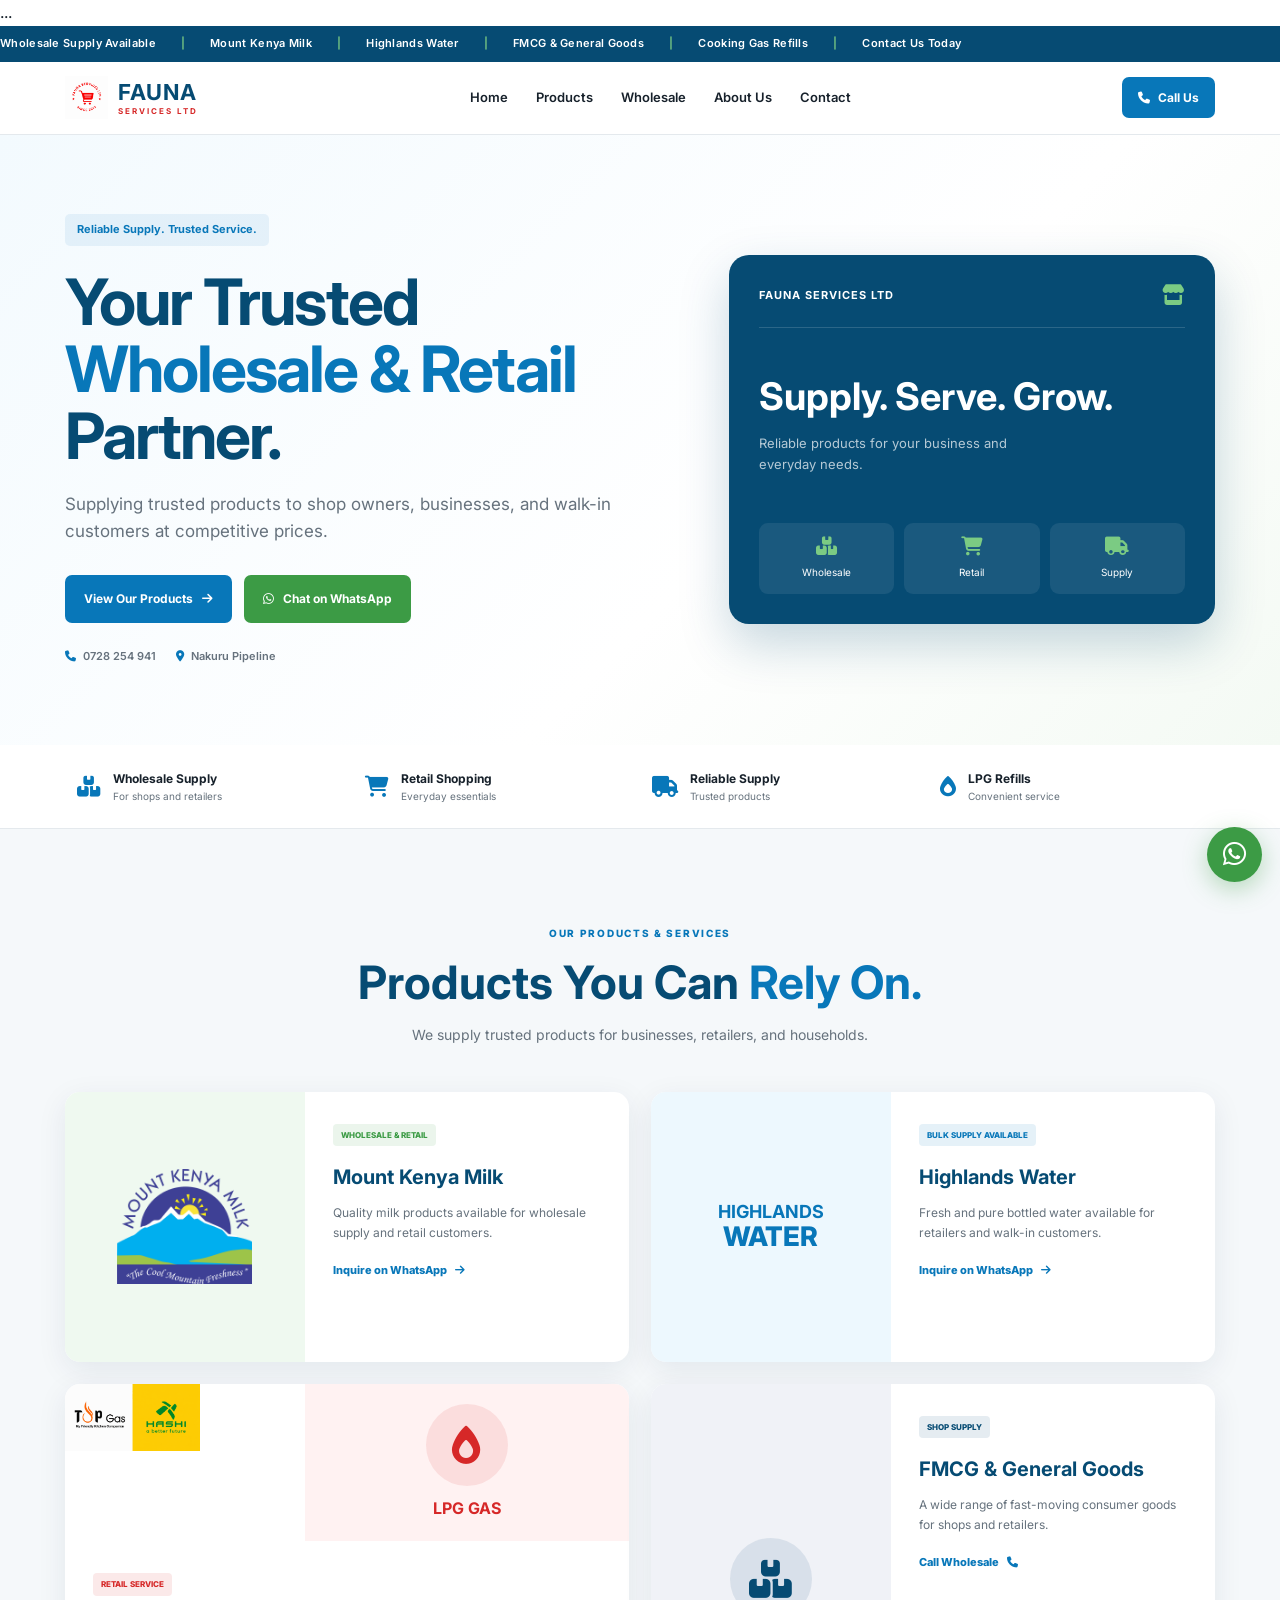
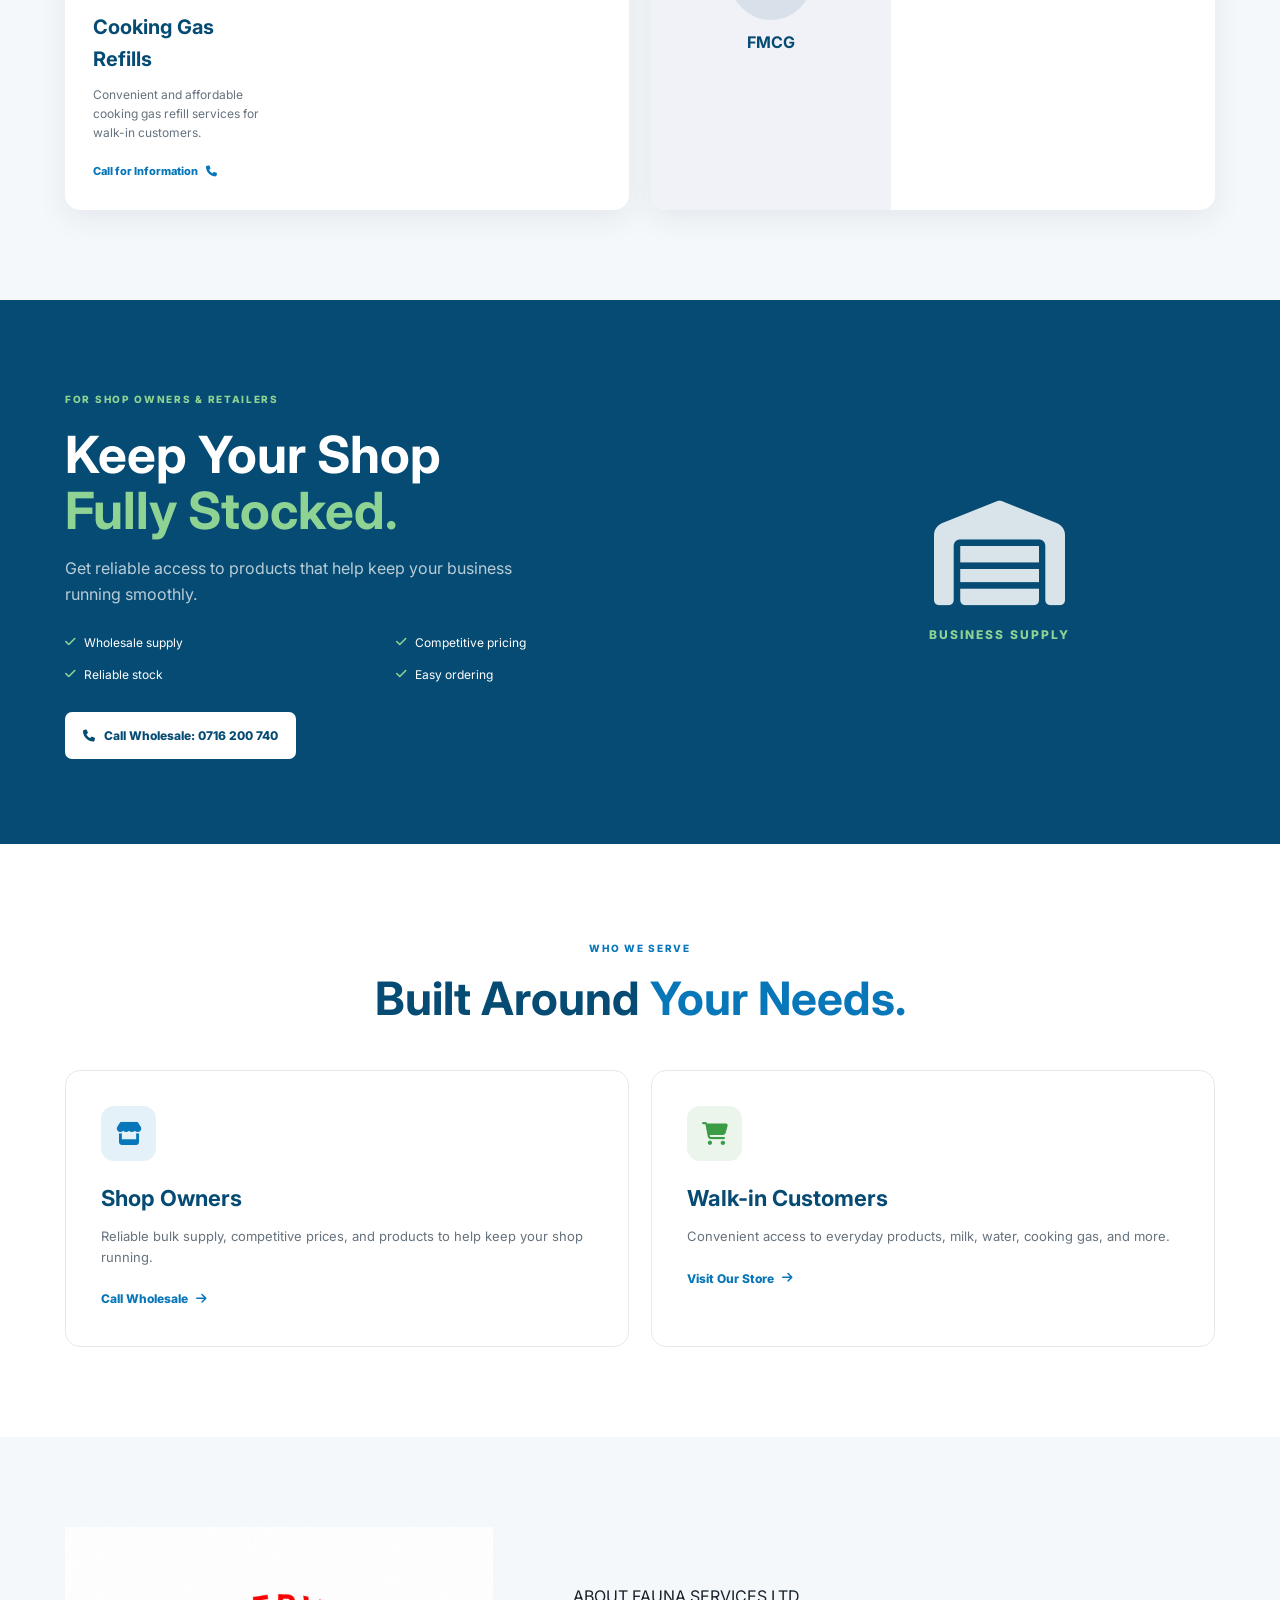
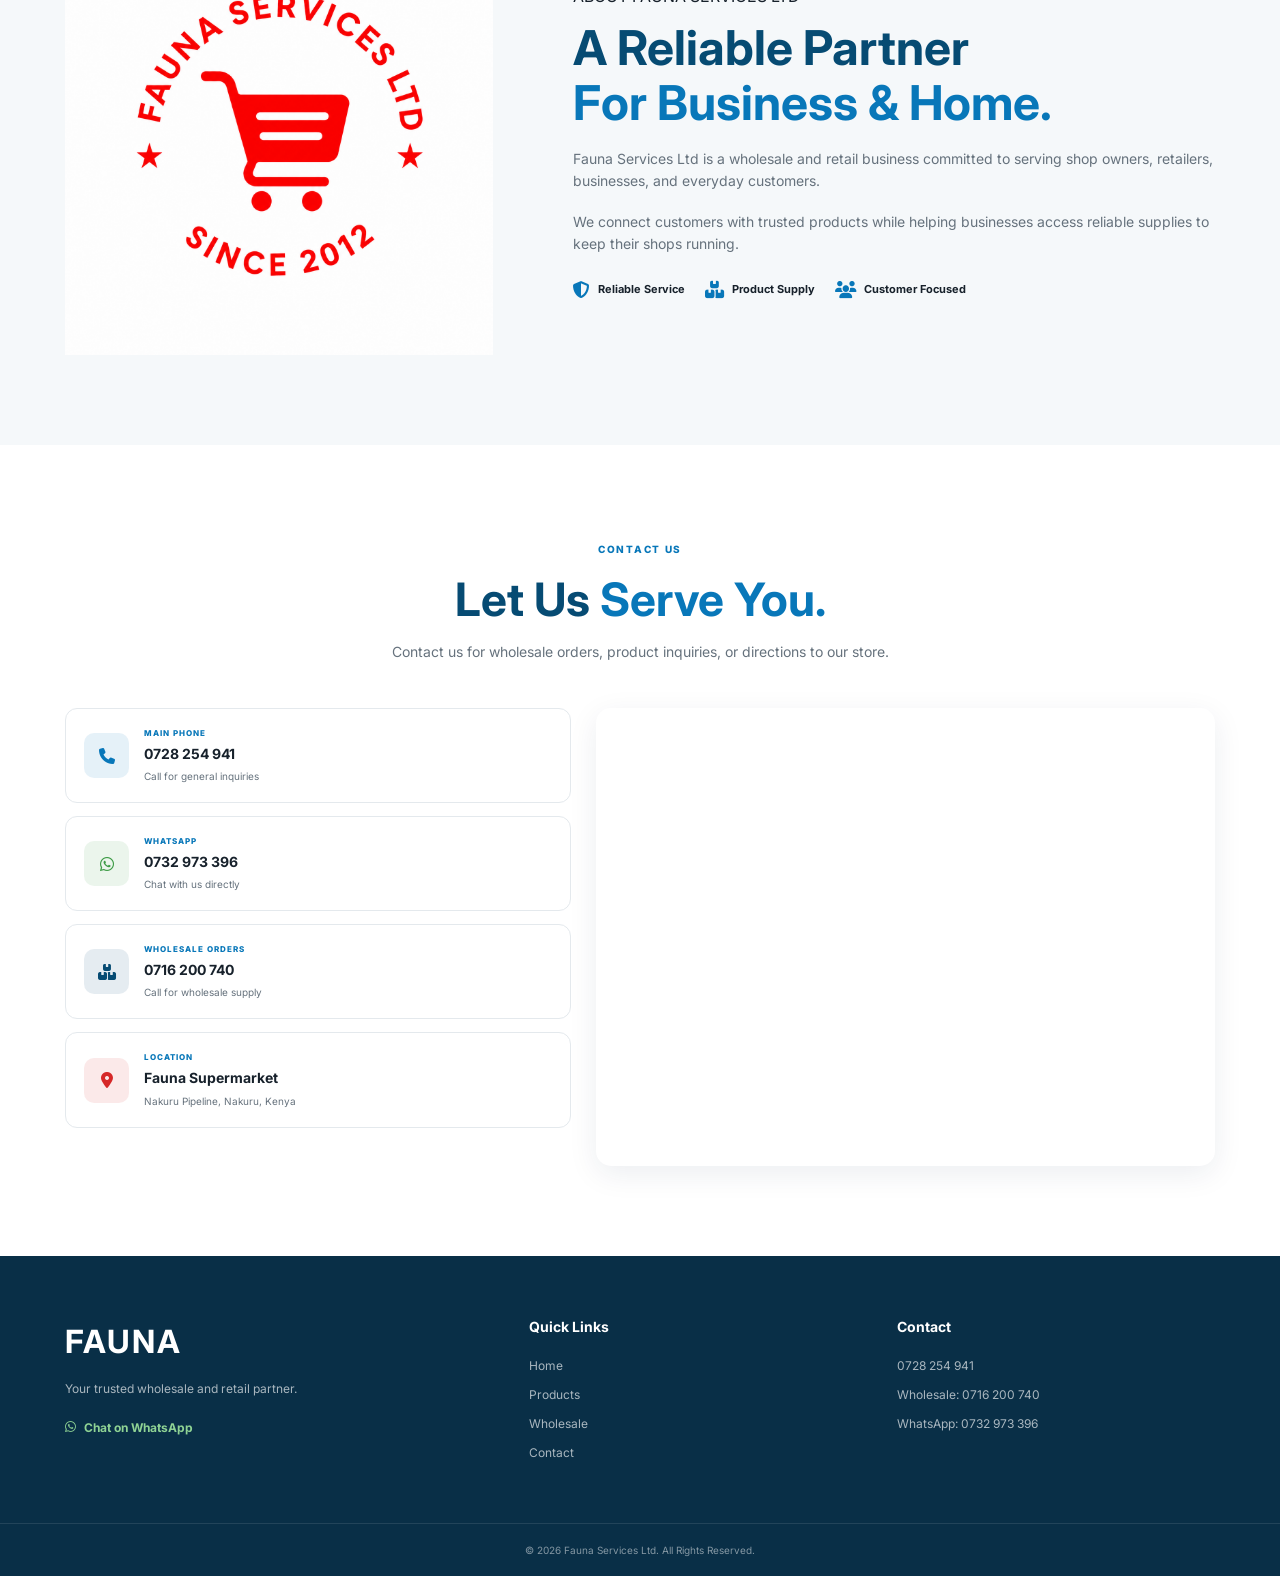
==== commit 100d6f82: "Rename INDEX.html to index.html" ====
--- a/index.html
+++ b/index.html
@@ -17,7 +17,33 @@
     <title>
         Fauna Services Ltd | Wholesale & Retail
     </title>
-
+<head>
+
+    <meta charset="UTF-8">
+
+    <meta name="viewport"
+          content="width=device-width, initial-scale=1.0">
+
+    <meta name="description"
+          content="Fauna Services Ltd is a trusted wholesale and retail partner...">
+
+    <meta name="author"
+          content="Fauna Services Ltd">
+
+    <title>Fauna Services Ltd | Wholesale & Retail</title>
+
+    <!-- FAVICON -->
+	<link rel="icon" type="image/png" href="FAV ICON TRADE MARK PNG.png">
+    <link rel="icon" type="image/x-icon" href="favicon.ico">
+    <link rel="icon" type="image/png" sizes="32x32" href="FAV ICON TRADE MARK PNG.png">
+    <link rel="apple-touch-icon" href="FAV ICON TRADE MARK PNG.png">
+
+    <!-- GOOGLE FONT -->
+    <link rel="preconnect"
+          href="https://fonts.googleapis.com">
+
+    ...
+</head>
 
     <!-- GOOGLE FONT -->
 
@@ -2298,7 +2324,7 @@
             <a href="#home"
                class="brand">
 
-                <img src="assets/fauna-logo.png"
+                <img src="FAUNA SERVISES TRADE MARK.png"
                      alt="Fauna Services Ltd Logo"
                      class="brand-logo">
 
@@ -2722,7 +2748,7 @@
 
                         <div class="product-image-area milk-background">
 
-                            <img src="assets/mount-kenya-milk-logo.png"
+                            <img src="MOUNT KENYA MILK LOGO.png"
                                  alt="Mount Kenya Milk"
                                  class="product-logo">
 
@@ -2786,7 +2812,7 @@
 
                         <div class="product-image-area water-background">
 
-                            <img src="assets/highlands-water-logo.png"
+                            <img src="HIGHLANDS LOGO.png"
                                  alt="Highlands Water"
                                  class="product-logo">
 
@@ -2847,6 +2873,10 @@
                     <!-- LPG GAS -->
 
                     <article class="product-card">
+					<img src="TOP AND HASHI GAS LOGO.png"
+                                 alt="Highlands Water"
+                                 class="product-logo">
+
 
                         <div class="product-image-area gas-background">
 
@@ -2908,6 +2938,7 @@
                         <div class="product-image-area wholesale-background">
 
                             <div class="professional-icon">
+							
 
                                 <i class="fa-solid fa-boxes-stacked"></i>
 
@@ -3197,14 +3228,11 @@
             <div class="section-container about-layout">
 
 
-                <div class="about-symbol">
-
-                    <span>
-                        F
-                    </span>
-
-                </div>
-
+                <div class="about-image">
+    <img src="FAUNA SERVISES TRADE MARK.png"
+         alt="Fauna Services Ltd Logo"
+         class="about-logo">
+</div>
 
                 <div class="about-content">
 
@@ -3451,7 +3479,7 @@
                     <div class="map-container">
 
                         <iframe
-                            src="https://www.google.com/maps?q=Nakuru%20Pipeline%20Kenya&output=embed"
+                            src="https://www.google.com/maps?q=Fauna+Supermarket,+Nakuru,+Kenya&output=embed"
                             loading="lazy"
                             allowfullscreen>
 
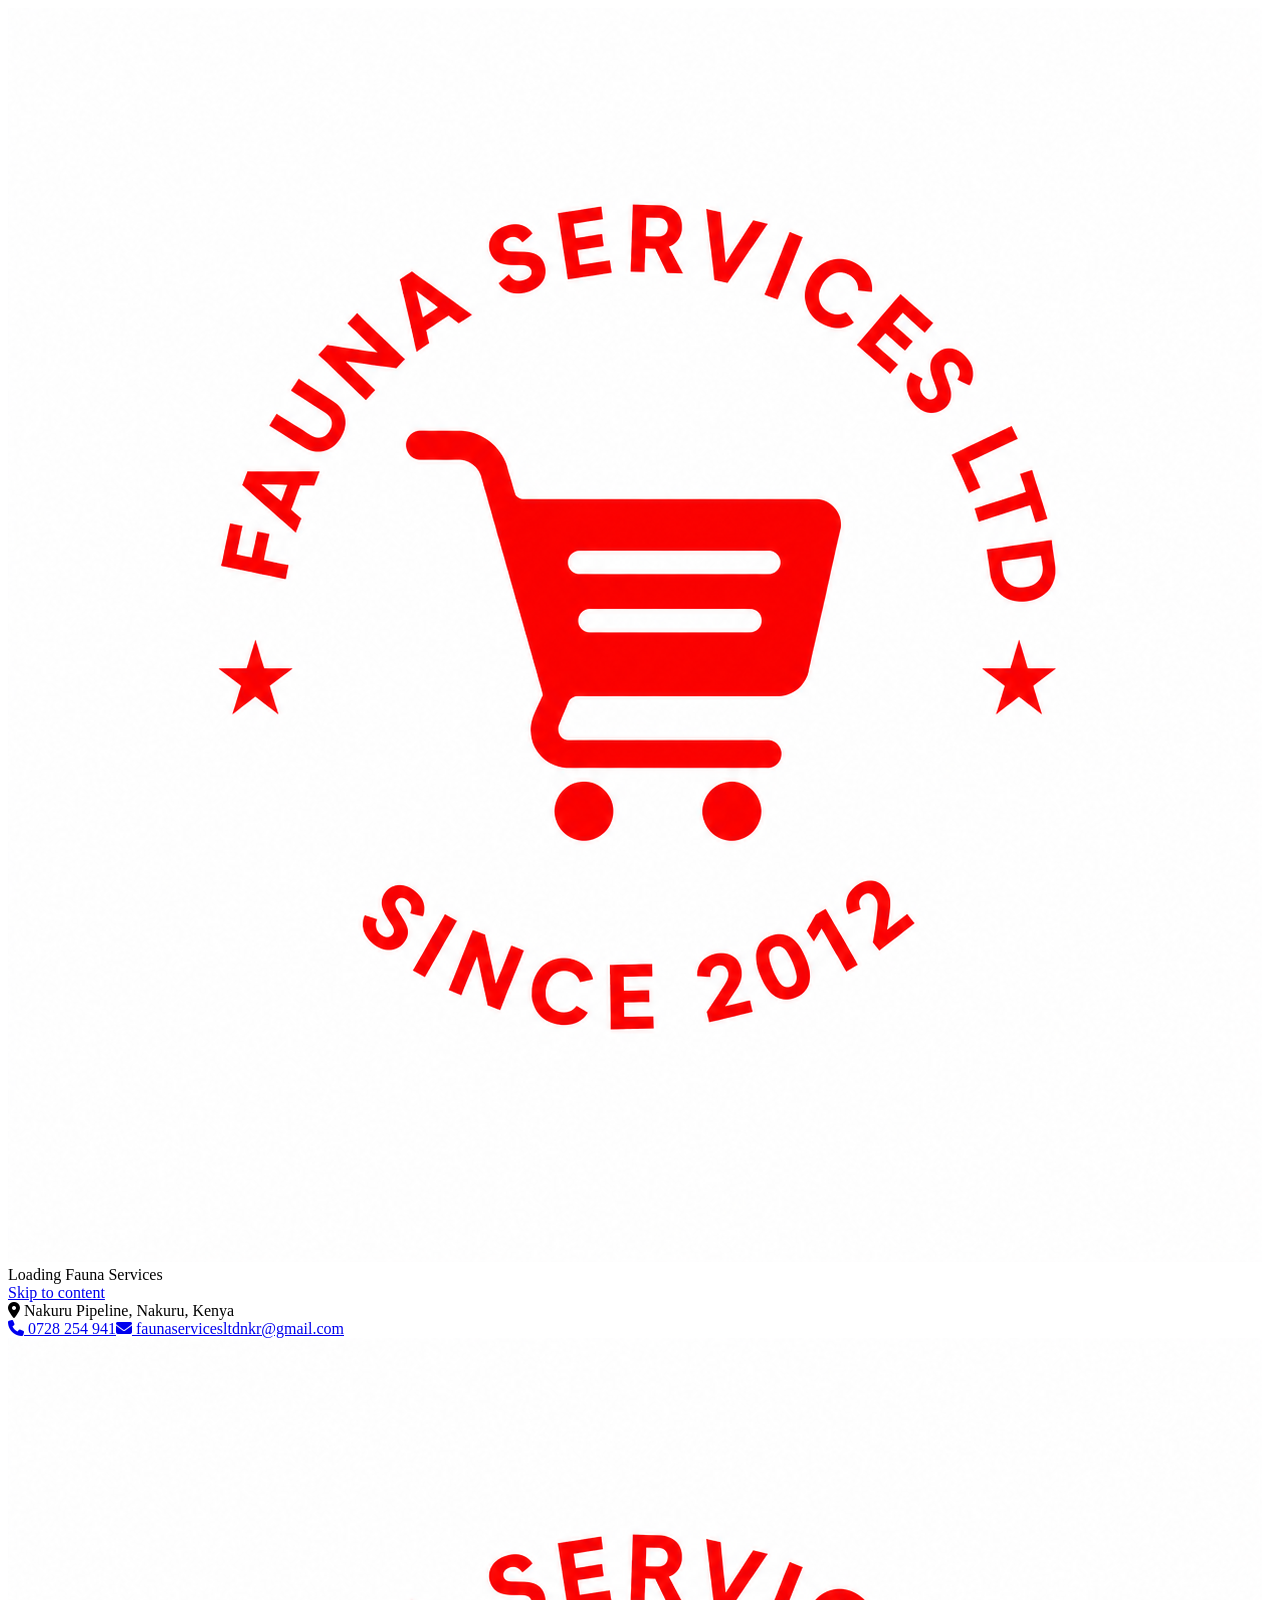
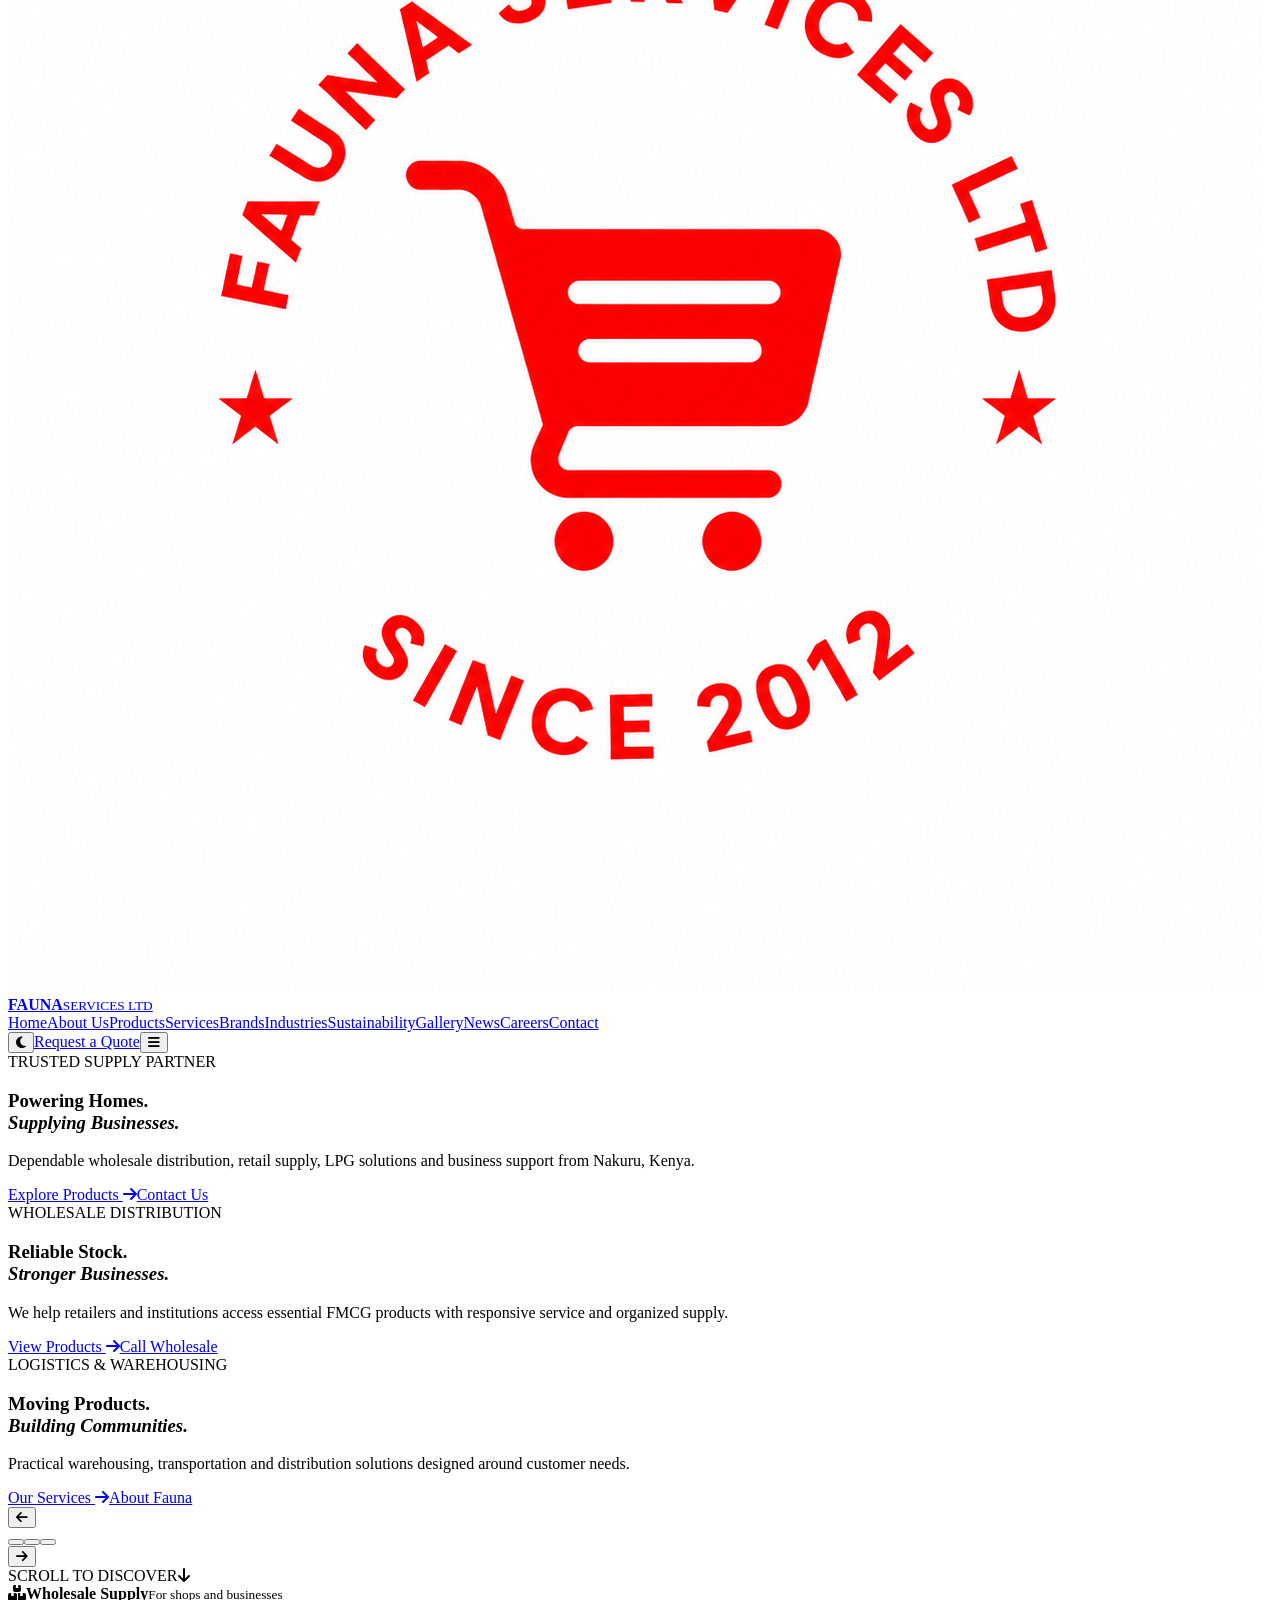
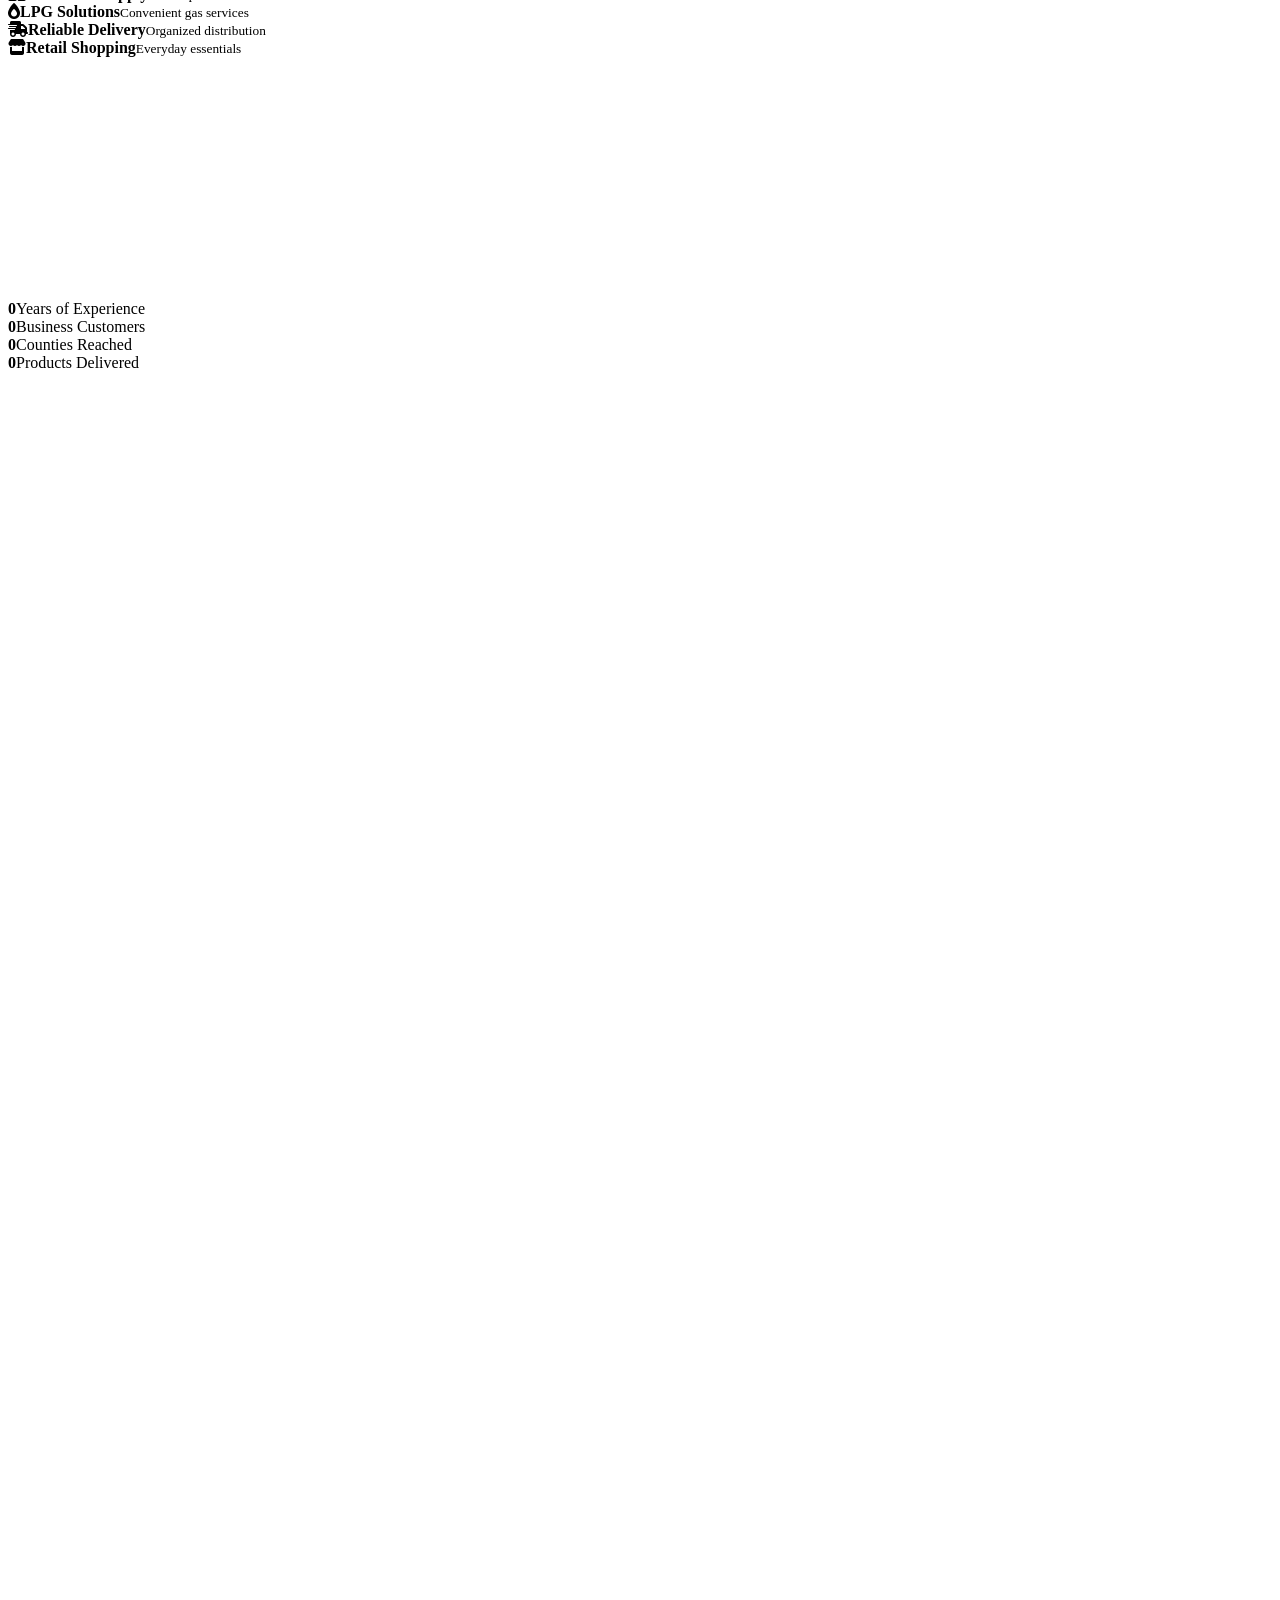
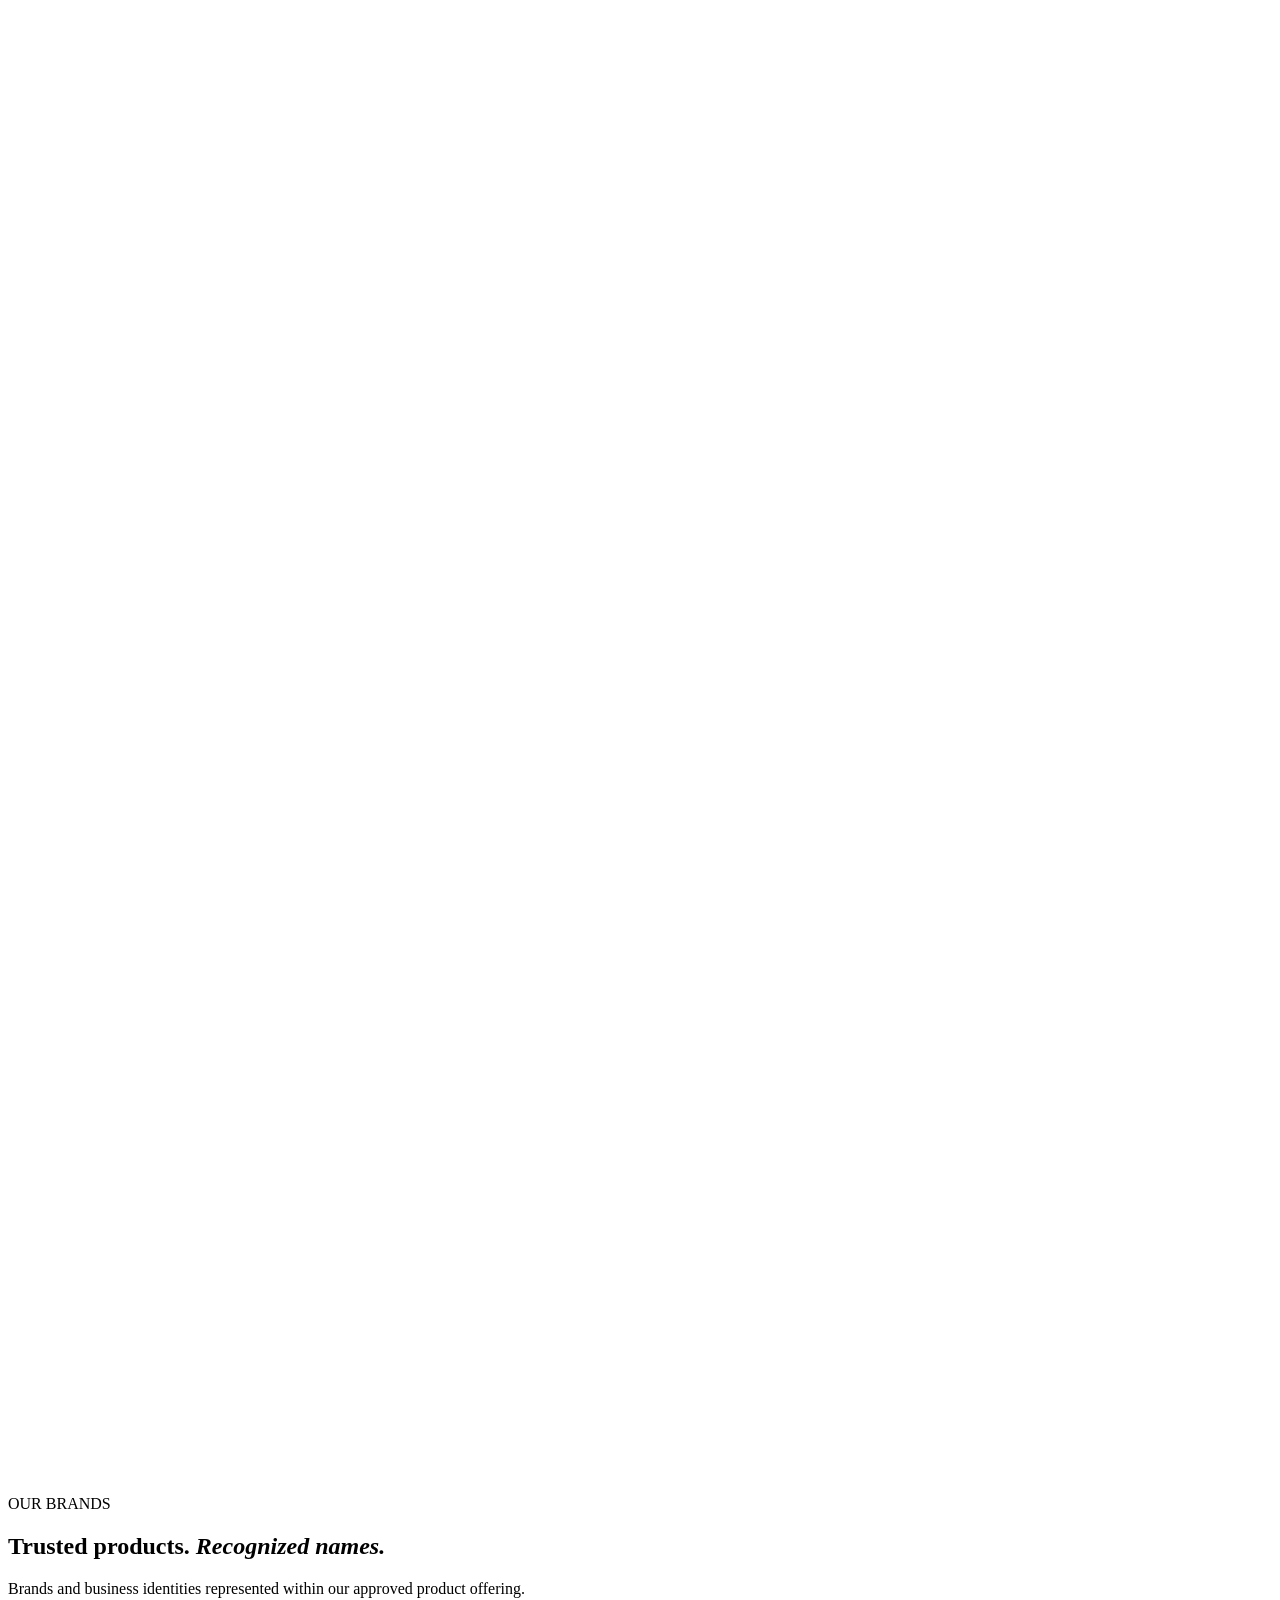
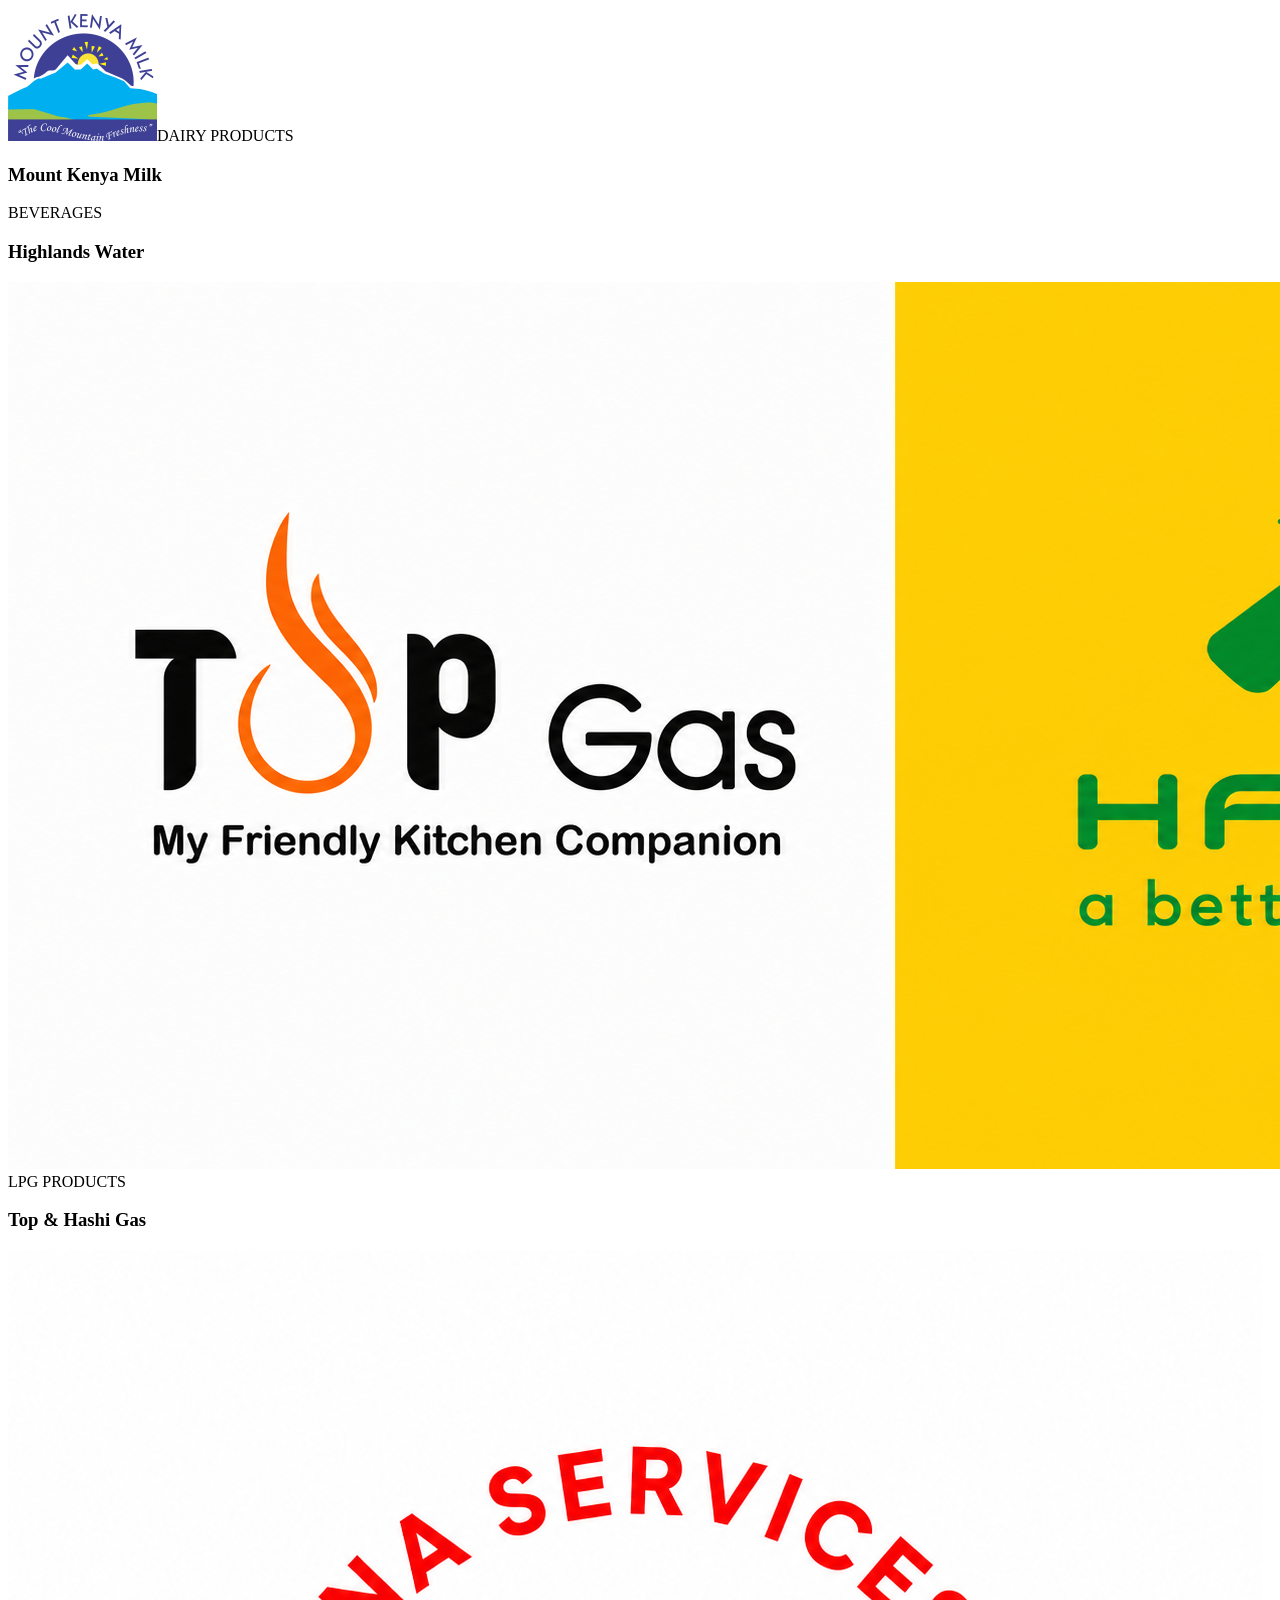
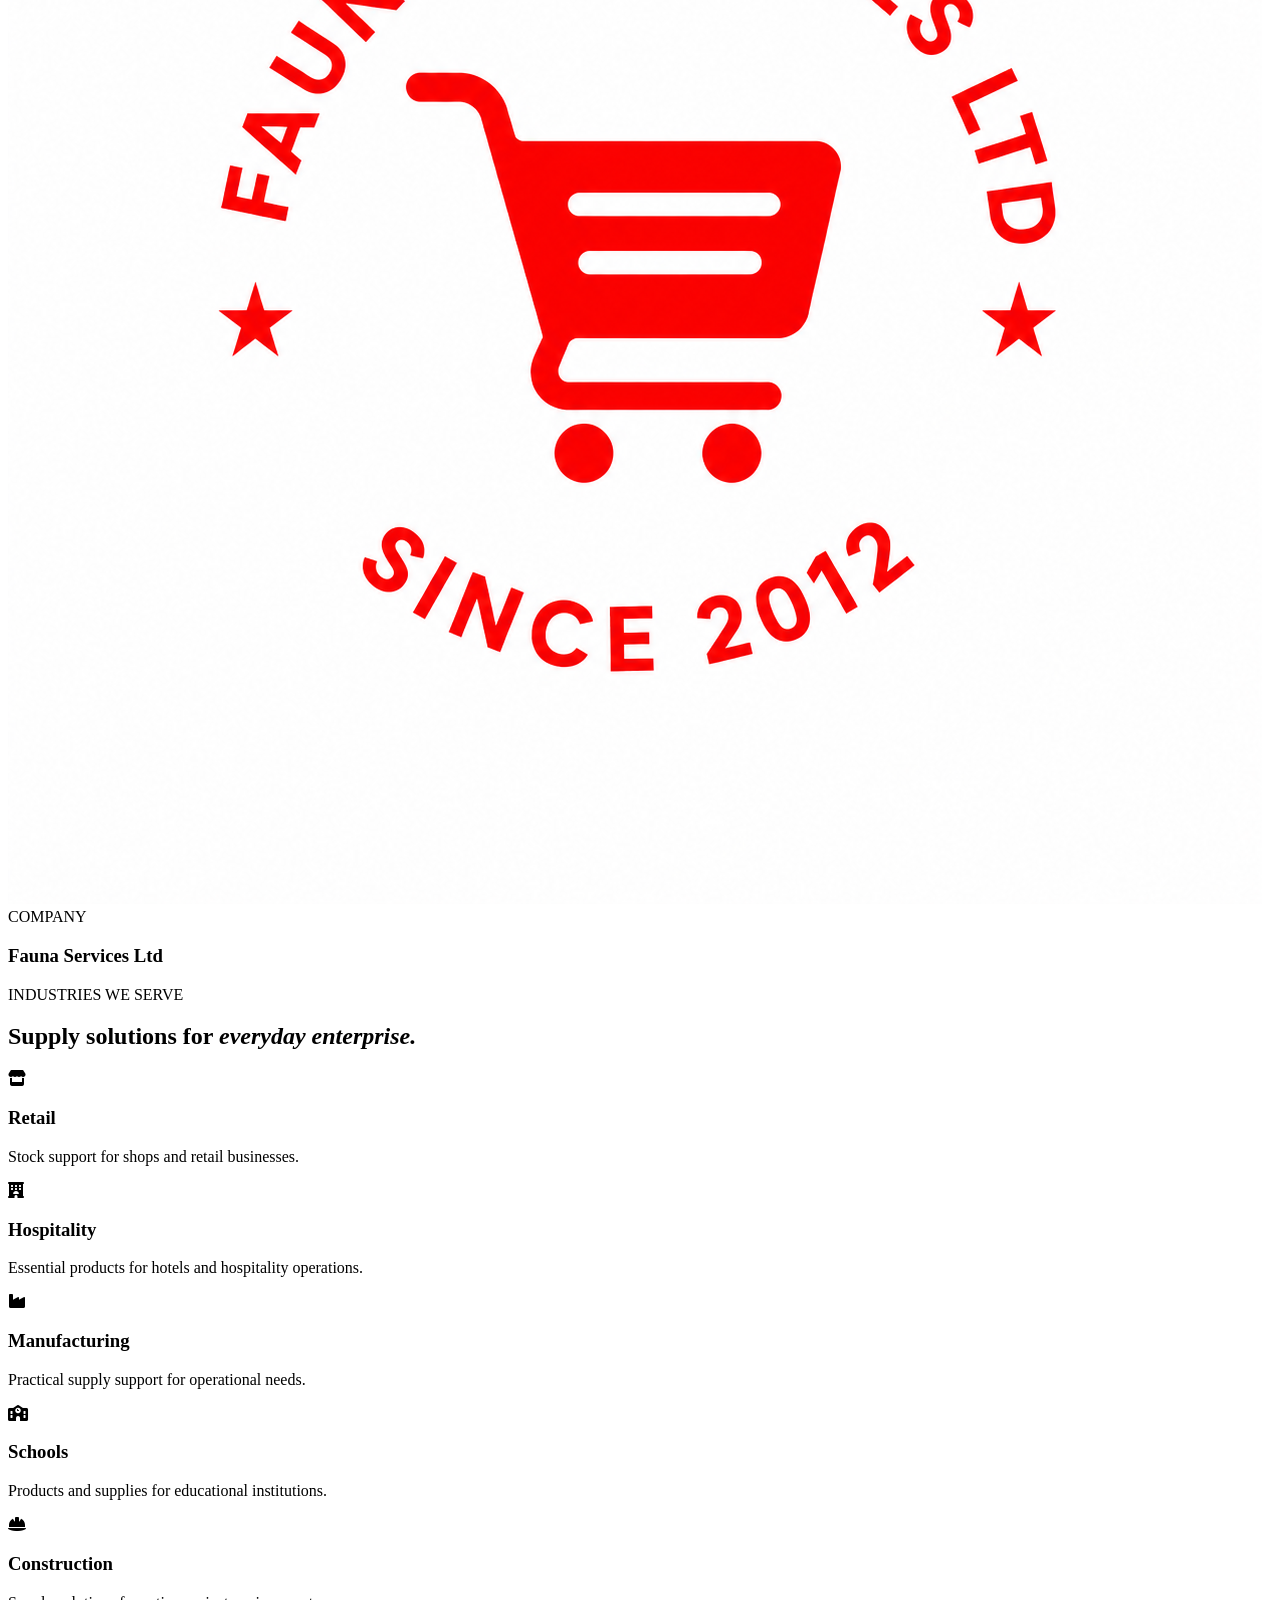
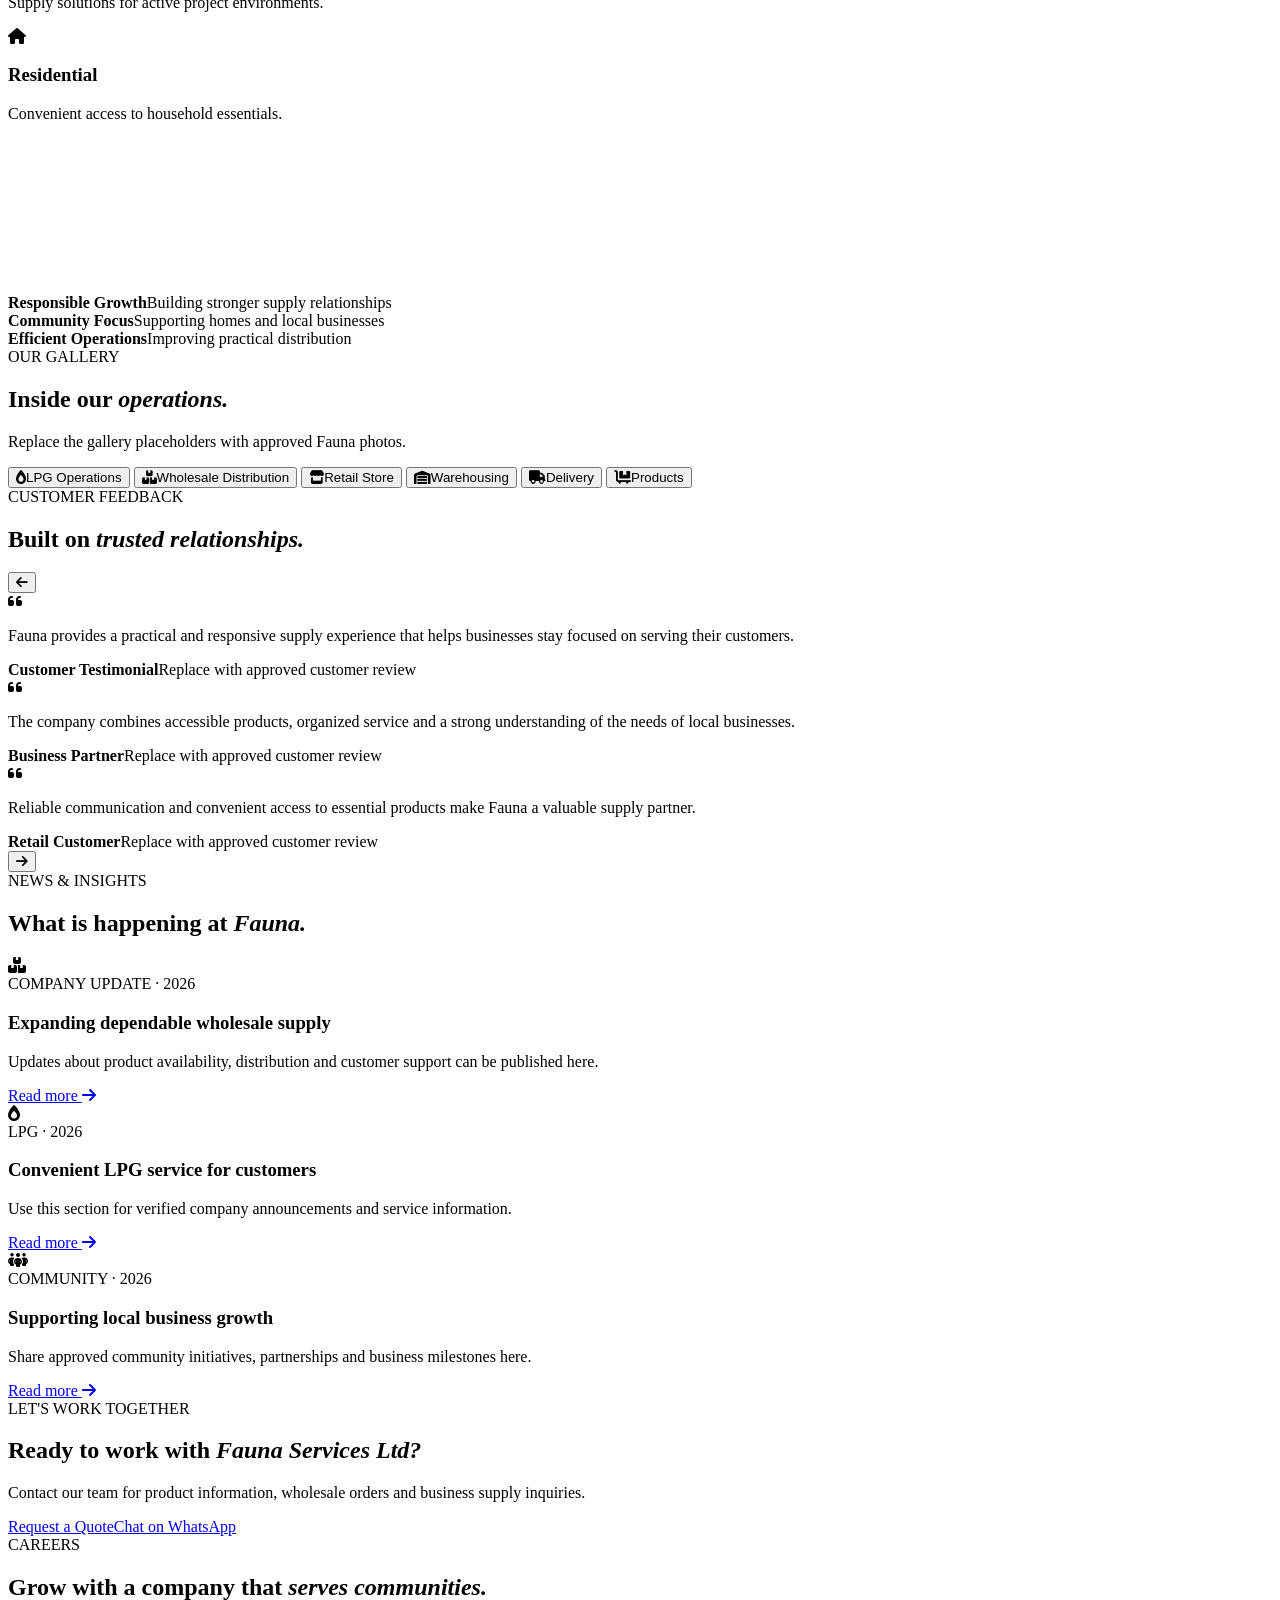
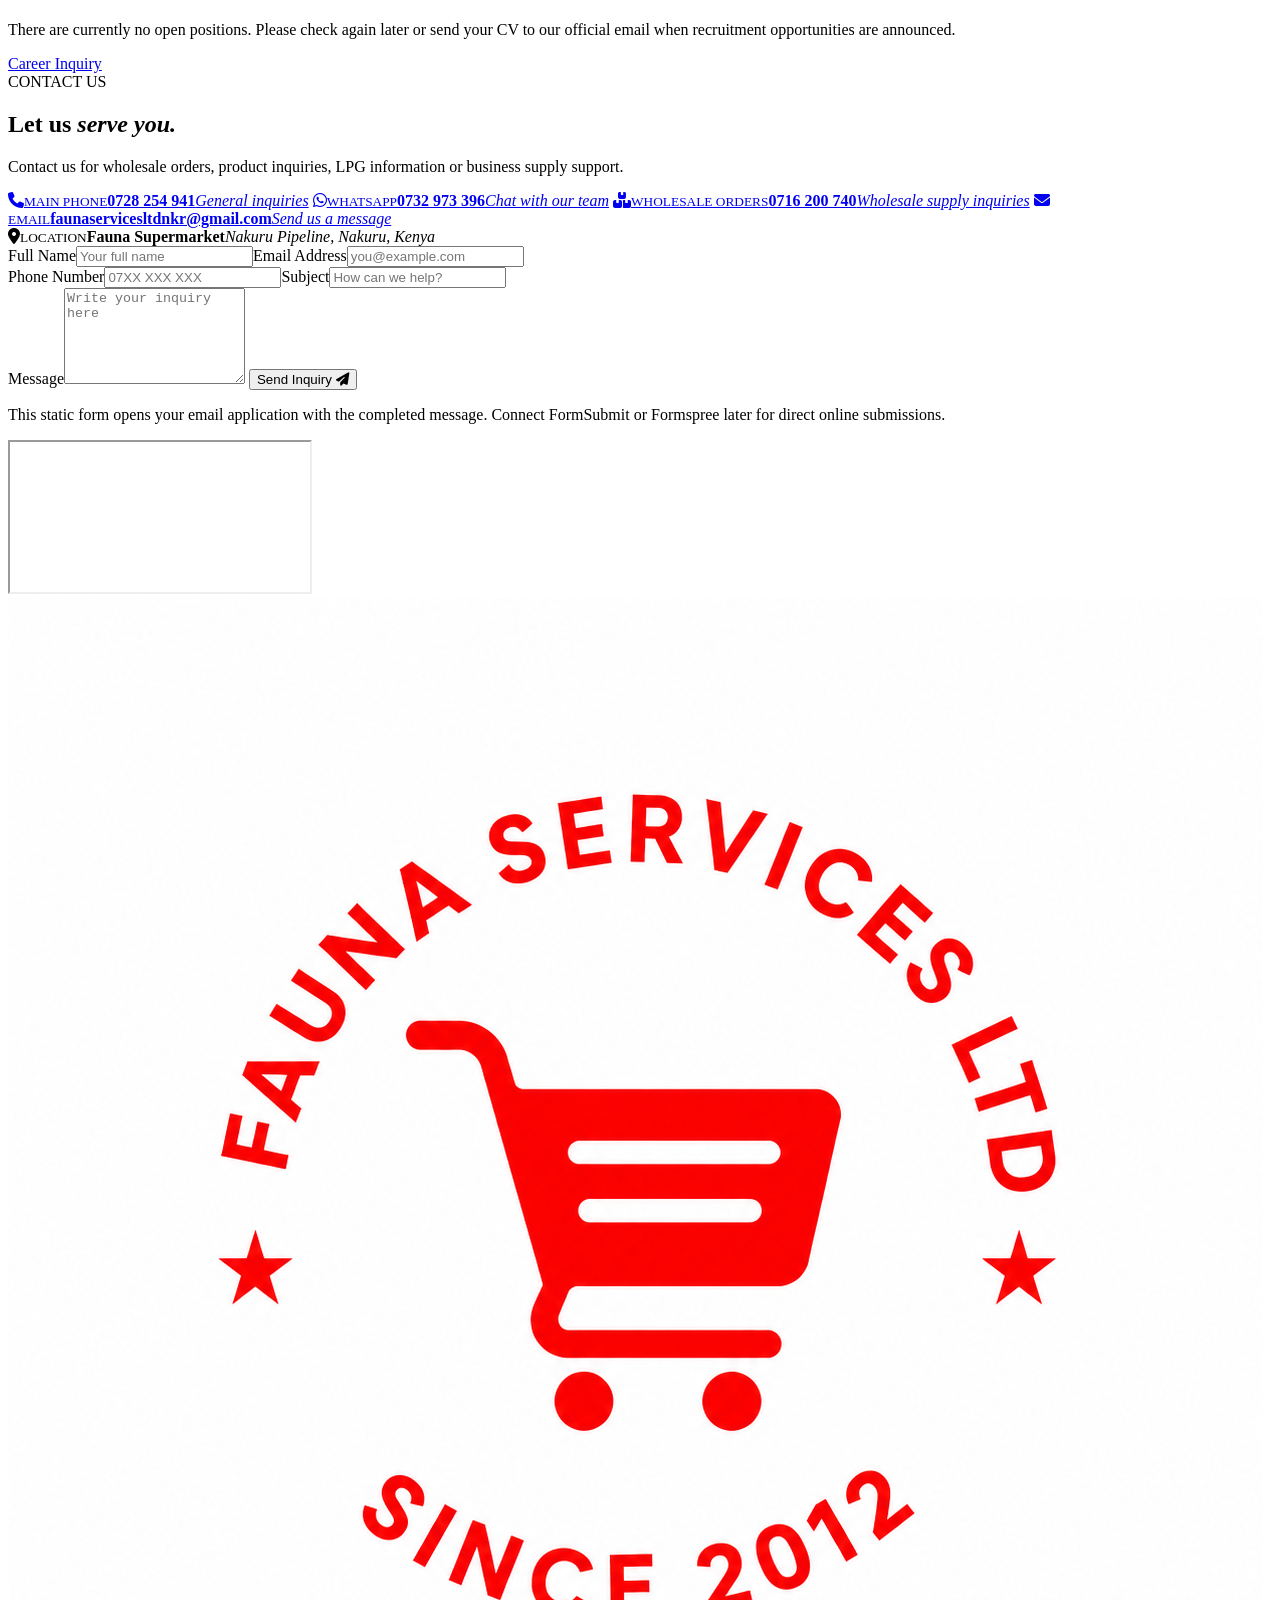
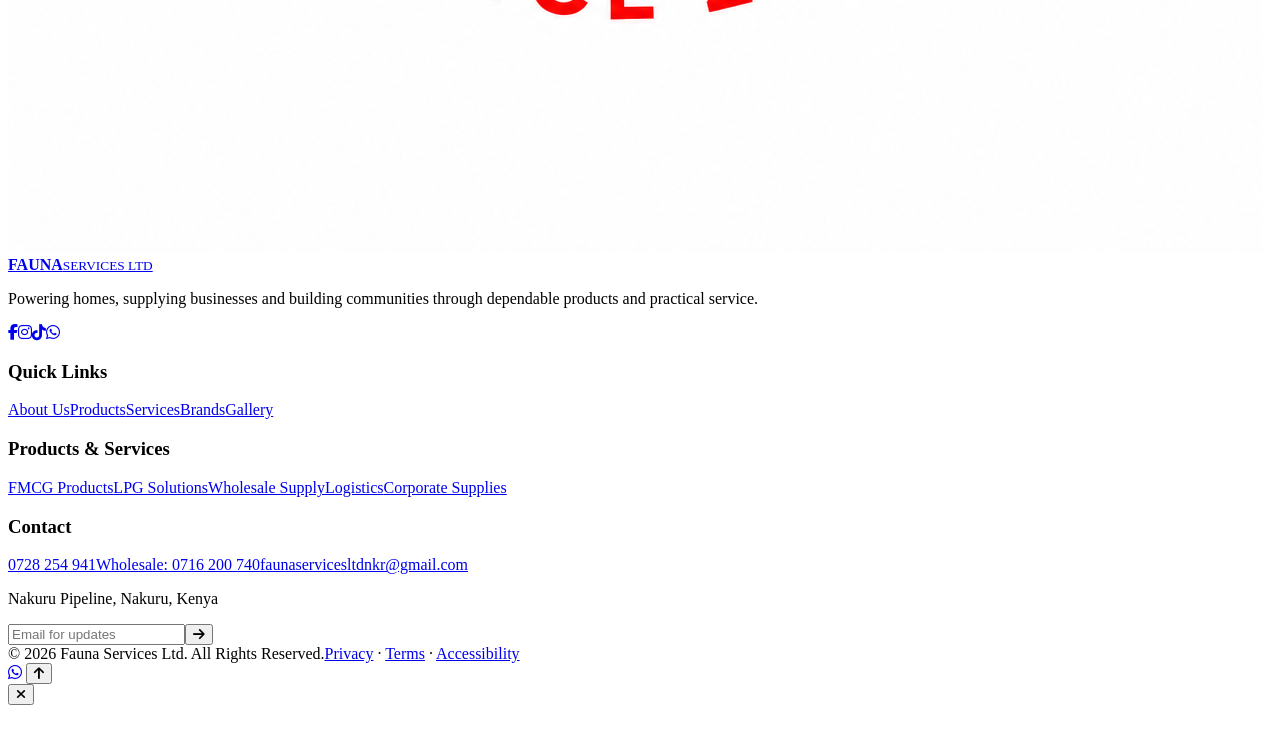
==== commit 0a6f60b2: "Update index.html" ====
--- a/index.html
+++ b/index.html
@@ -1,4052 +1,196 @@
 <!DOCTYPE html>
 <html lang="en">
+<head>
+<meta charset="UTF-8">
+<meta name="viewport" content="width=device-width, initial-scale=1.0">
+<meta name="description" content="Fauna Services Ltd provides wholesale distribution, retail supply, LPG gas solutions, FMCG products and logistics services in Nakuru, Kenya.">
+<meta name="theme-color" content="#071A3D">
+<meta property="og:title" content="Fauna Services Ltd | Wholesale, Retail & LPG Supply">
+<meta property="og:description" content="Powering Homes. Supplying Businesses. Building Communities.">
+<title>Fauna Services Ltd | Wholesale, Retail & LPG Supply</title>
+<link rel="icon" href="FAV ICON TRADE MARK PNG.png">
+<link rel="apple-touch-icon" href="FAV ICON TRADE MARK PNG.png">
+<link rel="preconnect" href="https://fonts.googleapis.com">
+<link rel="preconnect" href="https://fonts.gstatic.com" crossorigin>
+<link href="https://fonts.googleapis.com/css2?family=Inter:wght@400;500;600;700;800;900&family=Poppins:wght@600;700;800&display=swap" rel="stylesheet">
+<link rel="stylesheet" href="https://cdnjs.cloudflare.com/ajax/libs/font-awesome/6.7.2/css/all.min.css">
+<link rel="stylesheet" href="https://unpkg.com/aos@2.3.4/dist/aos.css">
+<link rel="stylesheet" href="assets/css/style.css">
+</head>
+<body>
+<div class="page-loader" id="pageLoader"><img src="FAUNA SERVISES TRADE MARK.png" alt=""><span>Loading Fauna Services</span></div>
+<div class="scroll-progress" id="scrollProgress"></div>
+<a class="skip-link" href="#main">Skip to content</a>
 
-<head>
+<header class="site-header" id="siteHeader">
+  <div class="topbar"><div class="container topbar-inner">
+    <span><i class="fa-solid fa-location-dot"></i> Nakuru Pipeline, Nakuru, Kenya</span>
+    <div><a href="tel:+254728254941"><i class="fa-solid fa-phone"></i> 0728 254 941</a><a href="mailto:faunaservicesltdnkr@gmail.com"><i class="fa-solid fa-envelope"></i> faunaservicesltdnkr@gmail.com</a></div>
+  </div></div>
+  <div class="container nav-wrap">
+    <a class="brand" href="#home" aria-label="Fauna Services Ltd home"><img src="FAUNA SERVISES TRADE MARK.png" alt="Fauna Services Ltd logo"><span><b>FAUNA</b><small>SERVICES LTD</small></span></a>
+    <nav class="main-nav" id="mainNav" aria-label="Primary navigation">
+      <a class="active" href="#home">Home</a><a href="#about">About Us</a><a href="#products">Products</a><a href="#services">Services</a><a href="#brands">Brands</a><a href="#industries">Industries</a><a href="#sustainability">Sustainability</a><a href="#gallery">Gallery</a><a href="#news">News</a><a href="#careers">Careers</a><a href="#contact">Contact</a>
+    </nav>
+    <div class="nav-actions"><button class="theme-toggle" id="themeToggle" aria-label="Toggle dark mode"><i class="fa-solid fa-moon"></i></button><a class="quote-btn" href="#contact">Request a Quote</a><button class="menu-toggle" id="menuToggle" aria-label="Open menu" aria-expanded="false"><i class="fa-solid fa-bars"></i></button></div>
+  </div>
+</header>
 
-    <meta charset="UTF-8">
+<main id="main">
+<section class="hero" id="home">
+  <div class="hero-slides">
+    <article class="hero-slide active" style="--hero-image:linear-gradient(110deg,rgba(7,26,61,.92),rgba(7,26,61,.58)),url('assets/images/hero-lpg.jpg')">
+      <div class="container hero-content"><span class="eyebrow light">TRUSTED SUPPLY PARTNER</span><h1>Powering Homes.<br><em>Supplying Businesses.</em></h1><p>Dependable wholesale distribution, retail supply, LPG solutions and business support from Nakuru, Kenya.</p><div class="hero-buttons"><a class="btn btn-gold" href="#products">Explore Products <i class="fa-solid fa-arrow-right"></i></a><a class="btn btn-outline" href="#contact">Contact Us</a></div></div>
+    </article>
+    <article class="hero-slide" style="--hero-image:linear-gradient(110deg,rgba(7,26,61,.92),rgba(7,26,61,.58)),url('assets/images/hero-wholesale.jpg')">
+      <div class="container hero-content"><span class="eyebrow light">WHOLESALE DISTRIBUTION</span><h1>Reliable Stock.<br><em>Stronger Businesses.</em></h1><p>We help retailers and institutions access essential FMCG products with responsive service and organized supply.</p><div class="hero-buttons"><a class="btn btn-gold" href="#products">View Products <i class="fa-solid fa-arrow-right"></i></a><a class="btn btn-outline" href="tel:+254716200740">Call Wholesale</a></div></div>
+    </article>
+    <article class="hero-slide" style="--hero-image:linear-gradient(110deg,rgba(7,26,61,.92),rgba(7,26,61,.58)),url('assets/images/hero-logistics.jpg')">
+      <div class="container hero-content"><span class="eyebrow light">LOGISTICS & WAREHOUSING</span><h1>Moving Products.<br><em>Building Communities.</em></h1><p>Practical warehousing, transportation and distribution solutions designed around customer needs.</p><div class="hero-buttons"><a class="btn btn-gold" href="#services">Our Services <i class="fa-solid fa-arrow-right"></i></a><a class="btn btn-outline" href="#about">About Fauna</a></div></div>
+    </article>
+  </div>
+  <div class="hero-controls"><button id="prevSlide" aria-label="Previous slide"><i class="fa-solid fa-arrow-left"></i></button><div class="dots"><button class="dot active" aria-label="Slide 1"></button><button class="dot" aria-label="Slide 2"></button><button class="dot" aria-label="Slide 3"></button></div><button id="nextSlide" aria-label="Next slide"><i class="fa-solid fa-arrow-right"></i></button></div>
+  <div class="hero-scroll"><span>SCROLL TO DISCOVER</span><i class="fa-solid fa-arrow-down"></i></div>
+</section>
 
-    <meta name="viewport"
-          content="width=device-width, initial-scale=1.0">
+<section class="service-strip"><div class="container strip-grid">
+  <div><i class="fa-solid fa-boxes-stacked"></i><span><b>Wholesale Supply</b><small>For shops and businesses</small></span></div>
+  <div><i class="fa-solid fa-fire-flame-simple"></i><span><b>LPG Solutions</b><small>Convenient gas services</small></span></div>
+  <div><i class="fa-solid fa-truck-fast"></i><span><b>Reliable Delivery</b><small>Organized distribution</small></span></div>
+  <div><i class="fa-solid fa-store"></i><span><b>Retail Shopping</b><small>Everyday essentials</small></span></div>
+</div></section>
 
-    <meta name="description"
-          content="Fauna Services Ltd is a trusted wholesale and retail partner supplying Mount Kenya Milk, Highlands Water, FMCG products, cooking gas refills and everyday essentials in Kenya.">
+<section class="section about" id="about"><div class="container split">
+  <div class="image-panel" data-aos="fade-right"><img src="assets/images/about-fauna.jpg" alt="Fauna Services business operations" onerror="this.style.display='none'"><div class="image-fallback"><i class="fa-solid fa-warehouse"></i></div><div class="floating-card"><strong>Established</strong><b>2012</b><span>Serving customers with commitment</span></div></div>
+  <div data-aos="fade-left"><span class="eyebrow">ABOUT FAUNA SERVICES LTD</span><h2>Reliable supply for <em>business and home.</em></h2><p>Fauna Services Ltd is a Kenyan wholesale and retail company serving shop owners, businesses, institutions and walk-in customers. We bring together essential products, practical distribution and responsive service.</p><p>Our operations cover wholesale supply, FMCG products, LPG solutions, retail services, warehousing and logistics support.</p><div class="feature-list"><span><i class="fa-solid fa-circle-check"></i> Trusted product supply</span><span><i class="fa-solid fa-circle-check"></i> Customer-focused service</span><span><i class="fa-solid fa-circle-check"></i> Practical business solutions</span><span><i class="fa-solid fa-circle-check"></i> Community-centered growth</span></div><a class="text-link" href="#contact">Learn more about us <i class="fa-solid fa-arrow-right"></i></a></div>
+</div></section>
 
-    <meta name="author"
-          content="Fauna Services Ltd">
+<section class="section stats-section"><div class="container stats-grid">
+  <div><strong class="counter" data-target="12" data-suffix="+">0</strong><span>Years of Experience</span></div>
+  <div><strong class="counter" data-target="500" data-suffix="+">0</strong><span>Business Customers</span></div>
+  <div><strong class="counter" data-target="15" data-suffix="+">0</strong><span>Counties Reached</span></div>
+  <div><strong class="counter" data-target="10000" data-suffix="+">0</strong><span>Products Delivered</span></div>
+</div></section>
 
-    <title>
-        Fauna Services Ltd | Wholesale & Retail
-    </title>
-<head>
+<section class="section alt" id="products"><div class="container">
+  <div class="section-head" data-aos="fade-up"><span class="eyebrow">PRODUCTS & SOLUTIONS</span><h2>Products you can <em>rely on.</em></h2><p>Quality products and dependable supply for households, retailers and organizations.</p></div>
+  <div class="product-grid">
+    <article class="product-card" data-aos="zoom-in"><div class="product-media milk"><img src="MOUNT KENYA MILK LOGO.png" alt="Mount Kenya Milk logo" onerror="this.style.display='none'"><i class="fa-solid fa-glass-water"></i></div><div><span class="tag green">WHOLESALE & RETAIL</span><h3>Mount Kenya Milk</h3><p>Milk products available for retail customers and wholesale supply.</p><a class="text-link whatsapp-product" data-product="Mount Kenya Milk" href="#">Request availability <i class="fa-solid fa-arrow-right"></i></a></div></article>
+    <article class="product-card" data-aos="zoom-in" data-aos-delay="80"><div class="product-media water"><img src="HIGHLANDS LOGO.png" alt="Highlands Water logo" onerror="this.style.display='none'"><i class="fa-solid fa-droplet"></i></div><div><span class="tag blue">BULK SUPPLY</span><h3>Highlands Water</h3><p>Bottled water for shops, businesses and walk-in customers.</p><a class="text-link whatsapp-product" data-product="Highlands Water" href="#">Request availability <i class="fa-solid fa-arrow-right"></i></a></div></article>
+    <article class="product-card" data-aos="zoom-in" data-aos-delay="160"><div class="product-media gas"><img src="TOP AND HASHI GAS LOGO.png" alt="Top and Hashi Gas logos" onerror="this.style.display='none'"><i class="fa-solid fa-fire-flame-simple"></i></div><div><span class="tag red">LPG SERVICE</span><h3>Cooking Gas Refills</h3><p>Convenient LPG refill services and product information.</p><a class="text-link" href="tel:+254728254941">Call for information <i class="fa-solid fa-phone"></i></a></div></article>
+    <article class="product-card" data-aos="zoom-in" data-aos-delay="240"><div class="product-media fmcg"><i class="fa-solid fa-boxes-stacked"></i></div><div><span class="tag navy">SHOP SUPPLY</span><h3>FMCG & General Goods</h3><p>A broad range of fast-moving consumer goods for retailers.</p><a class="text-link" href="tel:+254716200740">Call wholesale <i class="fa-solid fa-phone"></i></a></div></article>
+  </div>
+</div></section>
 
-    <meta charset="UTF-8">
+<section class="section" id="services"><div class="container">
+ <div class="section-head" data-aos="fade-up"><span class="eyebrow">OUR SERVICES</span><h2>Built to keep your <em>operations moving.</em></h2><p>Flexible supply and support services for customers across different sectors.</p></div>
+ <div class="services-grid">
+  <article data-aos="fade-up"><i class="fa-solid fa-fire-flame-simple"></i><h3>LPG Distribution</h3><p>Convenient LPG product and refill support for homes and businesses.</p></article>
+  <article data-aos="fade-up" data-aos-delay="60"><i class="fa-solid fa-boxes-stacked"></i><h3>Wholesale Distribution</h3><p>Essential stock and FMCG products for retailers and commercial customers.</p></article>
+  <article data-aos="fade-up" data-aos-delay="120"><i class="fa-solid fa-cart-shopping"></i><h3>Retail Supply</h3><p>Everyday products for walk-in customers and local communities.</p></article>
+  <article data-aos="fade-up" data-aos-delay="180"><i class="fa-solid fa-warehouse"></i><h3>Warehousing</h3><p>Organized storage and product-handling support.</p></article>
+  <article data-aos="fade-up" data-aos-delay="240"><i class="fa-solid fa-truck"></i><h3>Transportation</h3><p>Practical movement of products through coordinated distribution.</p></article>
+  <article data-aos="fade-up" data-aos-delay="300"><i class="fa-solid fa-route"></i><h3>Logistics</h3><p>Supply planning and delivery support designed around customer needs.</p></article>
+  <article data-aos="fade-up" data-aos-delay="360"><i class="fa-solid fa-building"></i><h3>Corporate Supplies</h3><p>Reliable product sourcing for organizations and institutions.</p></article>
+  <article data-aos="fade-up" data-aos-delay="420"><i class="fa-solid fa-clipboard-list"></i><h3>Inventory Support</h3><p>Practical assistance for organized stock availability and supply.</p></article>
+ </div>
+</div></section>
 
-    <meta name="viewport"
-          content="width=device-width, initial-scale=1.0">
+<section class="section brand-section" id="brands"><div class="container">
+ <div class="section-head light-head"><span class="eyebrow light">OUR BRANDS</span><h2>Trusted products. <em>Recognized names.</em></h2><p>Brands and business identities represented within our approved product offering.</p></div>
+ <div class="brand-grid">
+  <article><img src="MOUNT KENYA MILK LOGO.png" alt="Mount Kenya Milk" onerror="this.style.display='none'"><span>DAIRY PRODUCTS</span><h3>Mount Kenya Milk</h3></article>
+  <article><img src="HIGHLANDS LOGO.png" alt="Highlands Water" onerror="this.style.display='none'"><span>BEVERAGES</span><h3>Highlands Water</h3></article>
+  <article><img src="TOP AND HASHI GAS LOGO.png" alt="Top and Hashi Gas" onerror="this.style.display='none'"><span>LPG PRODUCTS</span><h3>Top & Hashi Gas</h3></article>
+  <article class="fauna-brand"><img src="FAUNA SERVISES TRADE MARK.png" alt="Fauna Services Ltd"><span>COMPANY</span><h3>Fauna Services Ltd</h3></article>
+ </div>
+</div></section>
 
-    <meta name="description"
-          content="Fauna Services Ltd is a trusted wholesale and retail partner...">
+<section class="section" id="industries"><div class="container">
+ <div class="section-head"><span class="eyebrow">INDUSTRIES WE SERVE</span><h2>Supply solutions for <em>everyday enterprise.</em></h2></div>
+ <div class="industry-grid">
+  <article><i class="fa-solid fa-store"></i><h3>Retail</h3><p>Stock support for shops and retail businesses.</p></article>
+  <article><i class="fa-solid fa-hotel"></i><h3>Hospitality</h3><p>Essential products for hotels and hospitality operations.</p></article>
+  <article><i class="fa-solid fa-industry"></i><h3>Manufacturing</h3><p>Practical supply support for operational needs.</p></article>
+  <article><i class="fa-solid fa-school"></i><h3>Schools</h3><p>Products and supplies for educational institutions.</p></article>
+  <article><i class="fa-solid fa-helmet-safety"></i><h3>Construction</h3><p>Supply solutions for active project environments.</p></article>
+  <article><i class="fa-solid fa-house"></i><h3>Residential</h3><p>Convenient access to household essentials.</p></article>
+ </div>
+</div></section>
 
-    <meta name="author"
-          content="Fauna Services Ltd">
+<section class="section why" id="sustainability"><div class="container split">
+ <div data-aos="fade-right"><span class="eyebrow">WHY CHOOSE FAUNA</span><h2>Dependability is part of <em>how we work.</em></h2><p>We focus on practical service, responsive communication and organized supply relationships that support long-term growth.</p><div class="check-grid"><span><i class="fa-solid fa-check"></i> Reliable delivery</span><span><i class="fa-solid fa-check"></i> Competitive pricing</span><span><i class="fa-solid fa-check"></i> Quality products</span><span><i class="fa-solid fa-check"></i> Experienced team</span><span><i class="fa-solid fa-check"></i> Customer support</span><span><i class="fa-solid fa-check"></i> Modern logistics</span><span><i class="fa-solid fa-check"></i> Efficient distribution</span><span><i class="fa-solid fa-check"></i> Flexible supply</span></div>
+ </div>
+ <div class="why-visual" data-aos="fade-left"><img src="assets/images/why-fauna.jpg" alt="Fauna logistics and distribution" onerror="this.style.display='none'"><div class="visual-fallback"><i class="fa-solid fa-truck-fast"></i><span>RELIABLE DISTRIBUTION</span></div></div>
+</div></section>
 
-    <title>Fauna Services Ltd | Wholesale & Retail</title>
+<section class="impact"><div class="container impact-grid"><div><strong>Responsible Growth</strong><span>Building stronger supply relationships</span></div><div><strong>Community Focus</strong><span>Supporting homes and local businesses</span></div><div><strong>Efficient Operations</strong><span>Improving practical distribution</span></div></div></section>
 
-    <!-- FAVICON -->
-	<link rel="icon" type="image/png" href="FAV ICON TRADE MARK PNG.png">
-    <link rel="icon" type="image/x-icon" href="favicon.ico">
-    <link rel="icon" type="image/png" sizes="32x32" href="FAV ICON TRADE MARK PNG.png">
-    <link rel="apple-touch-icon" href="FAV ICON TRADE MARK PNG.png">
+<section class="section alt" id="gallery"><div class="container">
+ <div class="section-head"><span class="eyebrow">OUR GALLERY</span><h2>Inside our <em>operations.</em></h2><p>Replace the gallery placeholders with approved Fauna photos.</p></div>
+ <div class="gallery-grid">
+  <button class="gallery-item tall" data-title="LPG Operations"><img src="assets/images/gallery-1.jpg" alt="LPG operations" onerror="this.style.display='none'"><i class="fa-solid fa-fire-flame-simple"></i><span>LPG Operations</span></button>
+  <button class="gallery-item" data-title="Wholesale Distribution"><img src="assets/images/gallery-2.jpg" alt="Wholesale distribution" onerror="this.style.display='none'"><i class="fa-solid fa-boxes-stacked"></i><span>Wholesale Distribution</span></button>
+  <button class="gallery-item" data-title="Retail Store"><img src="assets/images/gallery-3.jpg" alt="Fauna retail store" onerror="this.style.display='none'"><i class="fa-solid fa-store"></i><span>Retail Store</span></button>
+  <button class="gallery-item wide" data-title="Warehousing"><img src="assets/images/gallery-4.jpg" alt="Warehouse" onerror="this.style.display='none'"><i class="fa-solid fa-warehouse"></i><span>Warehousing</span></button>
+  <button class="gallery-item" data-title="Delivery"><img src="assets/images/gallery-5.jpg" alt="Delivery vehicle" onerror="this.style.display='none'"><i class="fa-solid fa-truck"></i><span>Delivery</span></button>
+  <button class="gallery-item" data-title="Products"><img src="assets/images/gallery-6.jpg" alt="Products" onerror="this.style.display='none'"><i class="fa-solid fa-cart-flatbed"></i><span>Products</span></button>
+ </div>
+</div></section>
 
-    <!-- GOOGLE FONT -->
-    <link rel="preconnect"
-          href="https://fonts.googleapis.com">
+<section class="section testimonials"><div class="container">
+ <div class="section-head"><span class="eyebrow">CUSTOMER FEEDBACK</span><h2>Built on <em>trusted relationships.</em></h2></div>
+ <div class="testimonial-wrap"><button class="test-arrow" id="testPrev"><i class="fa-solid fa-arrow-left"></i></button><div class="testimonial-track" id="testimonialTrack">
+  <article class="testimonial active"><i class="fa-solid fa-quote-left"></i><p>Fauna provides a practical and responsive supply experience that helps businesses stay focused on serving their customers.</p><div><b>Customer Testimonial</b><span>Replace with approved customer review</span></div></article>
+  <article class="testimonial"><i class="fa-solid fa-quote-left"></i><p>The company combines accessible products, organized service and a strong understanding of the needs of local businesses.</p><div><b>Business Partner</b><span>Replace with approved customer review</span></div></article>
+  <article class="testimonial"><i class="fa-solid fa-quote-left"></i><p>Reliable communication and convenient access to essential products make Fauna a valuable supply partner.</p><div><b>Retail Customer</b><span>Replace with approved customer review</span></div></article>
+ </div><button class="test-arrow" id="testNext"><i class="fa-solid fa-arrow-right"></i></button></div>
+</div></section>
 
-    ...
-</head>
+<section class="section alt" id="news"><div class="container">
+ <div class="section-head"><span class="eyebrow">NEWS & INSIGHTS</span><h2>What is happening at <em>Fauna.</em></h2></div>
+ <div class="news-grid">
+  <article><div class="news-image"><i class="fa-solid fa-boxes-stacked"></i></div><span>COMPANY UPDATE · 2026</span><h3>Expanding dependable wholesale supply</h3><p>Updates about product availability, distribution and customer support can be published here.</p><a href="#contact" class="text-link">Read more <i class="fa-solid fa-arrow-right"></i></a></article>
+  <article><div class="news-image"><i class="fa-solid fa-fire-flame-simple"></i></div><span>LPG · 2026</span><h3>Convenient LPG service for customers</h3><p>Use this section for verified company announcements and service information.</p><a href="#contact" class="text-link">Read more <i class="fa-solid fa-arrow-right"></i></a></article>
+  <article><div class="news-image"><i class="fa-solid fa-people-group"></i></div><span>COMMUNITY · 2026</span><h3>Supporting local business growth</h3><p>Share approved community initiatives, partnerships and business milestones here.</p><a href="#contact" class="text-link">Read more <i class="fa-solid fa-arrow-right"></i></a></article>
+ </div>
+</div></section>
 
-    <!-- GOOGLE FONT -->
+<section class="cta"><div class="container"><span class="eyebrow light">LET'S WORK TOGETHER</span><h2>Ready to work with <em>Fauna Services Ltd?</em></h2><p>Contact our team for product information, wholesale orders and business supply inquiries.</p><div><a class="btn btn-gold" href="#contact">Request a Quote</a><a class="btn btn-outline" href="https://wa.me/254732973396?text=Hello%20Fauna%20Services%20Ltd%2C%20I%20would%20like%20to%20make%20an%20inquiry." target="_blank">Chat on WhatsApp</a></div></div></section>
 
-    <link rel="preconnect"
-          href="https://fonts.googleapis.com">
+<section class="section careers" id="careers"><div class="container career-box"><div><span class="eyebrow">CAREERS</span><h2>Grow with a company that <em>serves communities.</em></h2><p>There are currently no open positions. Please check again later or send your CV to our official email when recruitment opportunities are announced.</p></div><a class="btn btn-navy" href="mailto:faunaservicesltdnkr@gmail.com?subject=Career%20Inquiry%20-%20Fauna%20Services%20Ltd">Career Inquiry</a></div></section>
 
-    <link rel="preconnect"
-          href="https://fonts.gstatic.com"
-          crossorigin>
+<section class="section contact-section" id="contact"><div class="container">
+ <div class="section-head"><span class="eyebrow">CONTACT US</span><h2>Let us <em>serve you.</em></h2><p>Contact us for wholesale orders, product inquiries, LPG information or business supply support.</p></div>
+ <div class="contact-grid">
+  <div class="contact-info">
+   <a href="tel:+254728254941"><i class="fa-solid fa-phone"></i><span><small>MAIN PHONE</small><b>0728 254 941</b><em>General inquiries</em></span></a>
+   <a href="https://wa.me/254732973396" target="_blank"><i class="fa-brands fa-whatsapp"></i><span><small>WHATSAPP</small><b>0732 973 396</b><em>Chat with our team</em></span></a>
+   <a href="tel:+254716200740"><i class="fa-solid fa-boxes-stacked"></i><span><small>WHOLESALE ORDERS</small><b>0716 200 740</b><em>Wholesale supply inquiries</em></span></a>
+   <a href="mailto:faunaservicesltdnkr@gmail.com"><i class="fa-solid fa-envelope"></i><span><small>EMAIL</small><b>faunaservicesltdnkr@gmail.com</b><em>Send us a message</em></span></a>
+   <div><i class="fa-solid fa-location-dot"></i><span><small>LOCATION</small><b>Fauna Supermarket</b><em>Nakuru Pipeline, Nakuru, Kenya</em></span></div>
+  </div>
+  <form class="contact-form" id="contactForm">
+   <div class="form-row"><label>Full Name<input required name="name" placeholder="Your full name"></label><label>Email Address<input required type="email" name="email" placeholder="you@example.com"></label></div>
+   <div class="form-row"><label>Phone Number<input required name="phone" placeholder="07XX XXX XXX"></label><label>Subject<input required name="subject" placeholder="How can we help?"></label></div>
+   <label>Message<textarea required name="message" rows="6" placeholder="Write your inquiry here"></textarea></label>
+   <button class="btn btn-navy" type="submit">Send Inquiry <i class="fa-solid fa-paper-plane"></i></button><p class="form-note">This static form opens your email application with the completed message. Connect FormSubmit or Formspree later for direct online submissions.</p>
+  </form>
+ </div>
+ <div class="map"><iframe src="https://www.google.com/maps?q=Fauna+Supermarket,+Nakuru,+Kenya&output=embed" loading="lazy" title="Fauna Supermarket location" allowfullscreen></iframe></div>
+</div></section>
+</main>
 
-    <link href="https://fonts.googleapis.com/css2?family=Inter:wght@400;500;600;700;800&display=swap"
-          rel="stylesheet">
+<footer class="footer"><div class="container footer-grid">
+ <div><a class="brand footer-brand" href="#home"><img src="FAUNA SERVISES TRADE MARK.png" alt="Fauna Services Ltd"><span><b>FAUNA</b><small>SERVICES LTD</small></span></a><p>Powering homes, supplying businesses and building communities through dependable products and practical service.</p><div class="socials"><a href="#" aria-label="Facebook"><i class="fa-brands fa-facebook-f"></i></a><a href="#" aria-label="Instagram"><i class="fa-brands fa-instagram"></i></a><a href="#" aria-label="TikTok"><i class="fa-brands fa-tiktok"></i></a><a href="https://wa.me/254732973396" target="_blank" aria-label="WhatsApp"><i class="fa-brands fa-whatsapp"></i></a></div></div>
+ <div><h3>Quick Links</h3><a href="#about">About Us</a><a href="#products">Products</a><a href="#services">Services</a><a href="#brands">Brands</a><a href="#gallery">Gallery</a></div>
+ <div><h3>Products & Services</h3><a href="#products">FMCG Products</a><a href="#products">LPG Solutions</a><a href="#services">Wholesale Supply</a><a href="#services">Logistics</a><a href="#services">Corporate Supplies</a></div>
+ <div><h3>Contact</h3><a href="tel:+254728254941">0728 254 941</a><a href="tel:+254716200740">Wholesale: 0716 200 740</a><a href="mailto:faunaservicesltdnkr@gmail.com">faunaservicesltdnkr@gmail.com</a><p>Nakuru Pipeline, Nakuru, Kenya</p><form class="newsletter" id="newsletterForm"><input type="email" required placeholder="Email for updates"><button aria-label="Subscribe"><i class="fa-solid fa-arrow-right"></i></button></form></div>
+</div><div class="footer-bottom"><div class="container"><span>© 2026 Fauna Services Ltd. All Rights Reserved.</span><span><a href="#home">Privacy</a> · <a href="#home">Terms</a> · <a href="#home">Accessibility</a></span></div></div></footer>
 
-
-    <!-- FONT AWESOME PROFESSIONAL ICONS -->
-
-    <link rel="stylesheet"
-          href="https://cdnjs.cloudflare.com/ajax/libs/font-awesome/6.5.2/css/all.min.css">
-
-
-    <!-- WEBSITE CSS -->
-
-    <link rel="stylesheet"
-          href="style.css">
-
-</head>
-<STYLE>
-/* =====================================================
-   FAUNA SERVICES LTD
-   MOBILE-FIRST WEBSITE CSS
-===================================================== */
-
-
-/* ================================
-   ROOT VARIABLES
-================================ */
-
-:root {
-
-    --blue: #0877B9;
-
-    --dark-blue: #064B73;
-
-    --green: #3C9B45;
-
-    --red: #D62828;
-
-    --dark: #17212B;
-
-    --gray: #66727D;
-
-    --light: #F5F8FA;
-
-    --white: #FFFFFF;
-
-    --border: #E4E9ED;
-
-    --shadow: 0 8px 30px rgba(0, 40, 80, 0.08);
-
-}
-
-
-/* ================================
-   RESET
-================================ */
-
-* {
-
-    margin: 0;
-
-    padding: 0;
-
-    box-sizing: border-box;
-
-}
-
-
-html {
-
-    scroll-behavior: smooth;
-
-}
-
-
-body {
-
-    font-family: "Inter", sans-serif;
-
-    color: var(--dark);
-
-    line-height: 1.6;
-
-    background: var(--white);
-
-    overflow-x: hidden;
-
-}
-
-
-a {
-
-    color: inherit;
-
-    text-decoration: none;
-
-}
-
-
-img {
-
-    max-width: 100%;
-
-    display: block;
-
-}
-
-
-button {
-
-    font-family: inherit;
-
-}
-
-
-.section-container {
-
-    width: min(1150px, 92%);
-
-    margin: auto;
-
-}
-
-
-/* ================================
-   MOVING TOP BANNER
-================================ */
-
-.top-banner {
-
-    width: 100%;
-
-    overflow: hidden;
-
-    background: var(--dark-blue);
-
-    color: var(--white);
-
-    height: 36px;
-
-    display: flex;
-
-    align-items: center;
-
-}
-
-
-.banner-track {
-
-    display: flex;
-
-    align-items: center;
-
-    gap: 25px;
-
-    width: max-content;
-
-    white-space: nowrap;
-
-    animation: moveBanner 30s linear infinite;
-
-}
-
-
-.banner-track span {
-
-    font-size: 11px;
-
-    font-weight: 600;
-
-    letter-spacing: 0.3px;
-
-}
-
-
-.banner-separator {
-
-    color: #7BCB83;
-
-    font-weight: 800;
-
-}
-
-
-@keyframes moveBanner {
-
-    from {
-
-        transform: translateX(0);
-
-    }
-
-    to {
-
-        transform: translateX(-50%);
-
-    }
-
-}
-
-
-/* ================================
-   HEADER
-================================ */
-
-.main-header {
-
-    position: sticky;
-
-    top: 0;
-
-    z-index: 1000;
-
-    background: rgba(255,255,255,0.97);
-
-    backdrop-filter: blur(12px);
-
-    border-bottom: 1px solid var(--border);
-
-}
-
-
-.header-container {
-
-    width: min(1150px, 92%);
-
-    height: 72px;
-
-    margin: auto;
-
-    display: flex;
-
-    align-items: center;
-
-    justify-content: space-between;
-
-}
-
-
-.brand {
-
-    display: flex;
-
-    align-items: center;
-
-    gap: 10px;
-
-}
-
-
-.brand-logo {
-
-    width: 43px;
-
-    height: 43px;
-
-    object-fit: contain;
-
-}
-
-
-.brand-text {
-
-    display: flex;
-
-    flex-direction: column;
-
-    line-height: 1;
-
-}
-
-
-.brand-text strong {
-
-    font-size: 22px;
-
-    letter-spacing: 1px;
-
-    color: var(--dark-blue);
-
-}
-
-
-.brand-text small {
-
-    margin-top: 4px;
-
-    font-size: 8px;
-
-    letter-spacing: 2px;
-
-    font-weight: 700;
-
-    color: var(--red);
-
-}
-
-
-.desktop-navigation {
-
-    display: flex;
-
-    gap: 28px;
-
-}
-
-
-.desktop-navigation a {
-
-    font-size: 13px;
-
-    font-weight: 600;
-
-    transition: 0.25s ease;
-
-}
-
-
-.desktop-navigation a:hover {
-
-    color: var(--blue);
-
-}
-
-
-.header-call-button {
-
-    display: flex;
-
-    align-items: center;
-
-    gap: 8px;
-
-    padding: 11px 16px;
-
-    border-radius: 7px;
-
-    background: var(--blue);
-
-    color: var(--white);
-
-    font-size: 12px;
-
-    font-weight: 700;
-
-}
-
-
-.header-call-button:hover {
-
-    background: var(--dark-blue);
-
-}
-
-
-.mobile-menu-button {
-
-    display: none;
-
-    border: none;
-
-    background: transparent;
-
-    color: var(--dark-blue);
-
-    font-size: 23px;
-
-}
-
-
-.mobile-navigation {
-
-    display: none;
-
-}
-
-
-/* ================================
-   HERO
-================================ */
-
-.hero-section {
-
-    min-height: 610px;
-
-    display: flex;
-
-    align-items: center;
-
-    background:
-
-        linear-gradient(
-
-            135deg,
-
-            #F3FAFE,
-
-            #FFFFFF 60%,
-
-            #F4FAF4
-
-        );
-
-}
-
-
-.hero-container {
-
-    width: min(1150px, 92%);
-
-    margin: auto;
-
-    display: grid;
-
-    grid-template-columns: 1.1fr 0.9fr;
-
-    gap: 70px;
-
-    align-items: center;
-
-}
-
-
-.hero-label {
-
-    display: inline-block;
-
-    padding: 7px 12px;
-
-    border-radius: 5px;
-
-    background: rgba(8,119,185,0.08);
-
-    color: var(--blue);
-
-    font-size: 11px;
-
-    font-weight: 700;
-
-}
-
-
-.hero-content h1 {
-
-    margin-top: 22px;
-
-    max-width: 650px;
-
-    color: var(--dark-blue);
-
-    font-size: clamp(42px, 5vw, 67px);
-
-    line-height: 1.05;
-
-    letter-spacing: -2px;
-
-}
-
-
-.hero-content h1 span {
-
-    display: block;
-
-    color: var(--blue);
-
-}
-
-
-.hero-content > p {
-
-    max-width: 560px;
-
-    margin-top: 22px;
-
-    color: var(--gray);
-
-    font-size: 17px;
-
-}
-
-
-.hero-buttons {
-
-    display: flex;
-
-    flex-wrap: wrap;
-
-    gap: 12px;
-
-    margin-top: 30px;
-
-}
-
-
-.primary-button,
-
-.whatsapp-button {
-
-    display: inline-flex;
-
-    align-items: center;
-
-    justify-content: center;
-
-    gap: 9px;
-
-    padding: 14px 19px;
-
-    border-radius: 7px;
-
-    font-size: 12px;
-
-    font-weight: 700;
-
-    transition: 0.25s ease;
-
-}
-
-
-.primary-button {
-
-    background: var(--blue);
-
-    color: var(--white);
-
-}
-
-
-.primary-button:hover {
-
-    background: var(--dark-blue);
-
-    transform: translateY(-2px);
-
-}
-
-
-.whatsapp-button {
-
-    background: var(--green);
-
-    color: var(--white);
-
-}
-
-
-.whatsapp-button:hover {
-
-    transform: translateY(-2px);
-
-    background: #2F8138;
-
-}
-
-
-.hero-contact-line {
-
-    display: flex;
-
-    flex-wrap: wrap;
-
-    gap: 20px;
-
-    margin-top: 25px;
-
-}
-
-
-.hero-contact-line span {
-
-    display: flex;
-
-    align-items: center;
-
-    gap: 7px;
-
-    color: var(--gray);
-
-    font-size: 11px;
-
-    font-weight: 600;
-
-}
-
-
-.hero-contact-line i {
-
-    color: var(--blue);
-
-}
-
-
-/* ================================
-   HERO BUSINESS CARD
-================================ */
-
-.hero-business-card {
-
-    padding: 30px;
-
-    border-radius: 20px;
-
-    background: var(--dark-blue);
-
-    color: var(--white);
-
-    box-shadow: 0 20px 50px rgba(6,75,115,0.22);
-
-}
-
-
-.hero-card-top {
-
-    display: flex;
-
-    align-items: center;
-
-    justify-content: space-between;
-
-    padding-bottom: 22px;
-
-    border-bottom: 1px solid rgba(255,255,255,0.15);
-
-}
-
-
-.hero-card-top span {
-
-    font-size: 11px;
-
-    font-weight: 700;
-
-    letter-spacing: 1px;
-
-}
-
-
-.hero-card-top i {
-
-    color: #7BCB83;
-
-    font-size: 20px;
-
-}
-
-
-.hero-card-main {
-
-    padding: 48px 0;
-
-}
-
-
-.hero-card-main h2 {
-
-    font-size: 38px;
-
-    line-height: 1.1;
-
-}
-
-
-.hero-card-main p {
-
-    max-width: 280px;
-
-    margin-top: 15px;
-
-    color: rgba(255,255,255,0.7);
-
-    font-size: 13px;
-
-}
-
-
-.hero-card-bottom {
-
-    display: grid;
-
-    grid-template-columns: repeat(3, 1fr);
-
-    gap: 10px;
-
-}
-
-
-.hero-card-bottom div {
-
-    display: flex;
-
-    flex-direction: column;
-
-    align-items: center;
-
-    gap: 8px;
-
-    padding: 14px 5px;
-
-    border-radius: 9px;
-
-    background: rgba(255,255,255,0.08);
-
-}
-
-
-.hero-card-bottom i {
-
-    color: #7BCB83;
-
-    font-size: 19px;
-
-}
-
-
-.hero-card-bottom span {
-
-    font-size: 10px;
-
-}
-
-
-/* ================================
-   QUICK SERVICES
-================================ */
-
-.quick-services {
-
-    border-bottom: 1px solid var(--border);
-
-}
-
-
-.quick-services-container {
-
-    width: min(1150px, 92%);
-
-    margin: auto;
-
-    display: grid;
-
-    grid-template-columns: repeat(4, 1fr);
-
-}
-
-
-.quick-service {
-
-    display: flex;
-
-    align-items: center;
-
-    gap: 12px;
-
-    padding: 24px 12px;
-
-}
-
-
-.quick-service > i {
-
-    color: var(--blue);
-
-    font-size: 21px;
-
-}
-
-
-.quick-service strong {
-
-    display: block;
-
-    font-size: 12px;
-
-}
-
-
-.quick-service small {
-
-    display: block;
-
-    color: var(--gray);
-
-    font-size: 10px;
-
-}
-
-
-/* ================================
-   SECTION HEADING
-================================ */
-
-.products-section,
-
-.customer-section,
-
-.contact-section {
-
-    padding: 90px 0;
-
-}
-
-
-.products-section {
-
-    background: var(--light);
-
-}
-
-
-.section-heading {
-
-    max-width: 620px;
-
-    margin: 0 auto 45px;
-
-    text-align: center;
-
-}
-
-
-.section-heading > span {
-
-    color: var(--blue);
-
-    font-size: 10px;
-
-    font-weight: 800;
-
-    letter-spacing: 1.7px;
-
-}
-
-
-.section-heading h2 {
-
-    margin-top: 12px;
-
-    color: var(--dark-blue);
-
-    font-size: clamp(31px, 4vw, 46px);
-
-    line-height: 1.15;
-
-}
-
-
-.section-heading h2 strong {
-
-    color: var(--blue);
-
-}
-
-
-.section-heading p {
-
-    margin-top: 15px;
-
-    color: var(--gray);
-
-    font-size: 14px;
-
-}
-
-
-/* ================================
-   PRODUCT CARDS
-================================ */
-
-.product-grid {
-
-    display: grid;
-
-    grid-template-columns: repeat(2, 1fr);
-
-    gap: 22px;
-
-}
-
-
-.product-card {
-
-    overflow: hidden;
-
-    display: grid;
-
-    grid-template-columns: 0.85fr 1.15fr;
-
-    min-height: 270px;
-
-    border-radius: 15px;
-
-    background: var(--white);
-
-    box-shadow: var(--shadow);
-
-    transition: 0.3s ease;
-
-}
-
-
-.product-card:hover {
-
-    transform: translateY(-5px);
-
-}
-
-
-.product-image-area {
-
-    display: flex;
-
-    align-items: center;
-
-    justify-content: center;
-
-    flex-direction: column;
-
-    gap: 10px;
-
-    padding: 20px;
-
-}
-
-
-.milk-background {
-
-    background: #EFF9F0;
-
-}
-
-
-.water-background {
-
-    background: #EDF8FE;
-
-}
-
-
-.gas-background {
-
-    background: #FFF2F2;
-
-}
-
-
-.wholesale-background {
-
-    background: #F0F2F7;
-
-}
-
-
-.product-logo {
-
-    width: 135px;
-
-    max-height: 120px;
-
-    object-fit: contain;
-
-}
-
-
-.logo-fallback {
-
-    display: none;
-
-    flex-direction: column;
-
-    align-items: center;
-
-    font-size: 18px;
-
-    line-height: 1.1;
-
-}
-
-
-.milk-fallback {
-
-    color: var(--green);
-
-}
-
-
-.water-fallback {
-
-    color: var(--blue);
-
-}
-
-
-.logo-fallback span {
-
-    font-size: 27px;
-
-    font-weight: 800;
-
-}
-
-
-.professional-icon {
-
-    width: 82px;
-
-    height: 82px;
-
-    display: flex;
-
-    align-items: center;
-
-    justify-content: center;
-
-    border-radius: 50%;
-
-    background: rgba(214,40,40,0.1);
-
-    color: var(--red);
-
-    font-size: 38px;
-
-}
-
-
-.gas-background > strong {
-
-    color: var(--red);
-
-}
-
-
-.wholesale-background .professional-icon {
-
-    background: rgba(6,75,115,0.1);
-
-    color: var(--dark-blue);
-
-}
-
-
-.wholesale-background > strong {
-
-    color: var(--dark-blue);
-
-}
-
-
-.product-card-content {
-
-    padding: 28px;
-
-}
-
-
-.product-category {
-
-    display: inline-block;
-
-    padding: 5px 8px;
-
-    border-radius: 4px;
-
-    font-size: 8px;
-
-    font-weight: 800;
-
-}
-
-
-.green-category {
-
-    background: rgba(60,155,69,0.1);
-
-    color: var(--green);
-
-}
-
-
-.blue-category {
-
-    background: rgba(8,119,185,0.1);
-
-    color: var(--blue);
-
-}
-
-
-.red-category {
-
-    background: rgba(214,40,40,0.1);
-
-    color: var(--red);
-
-}
-
-
-.dark-category {
-
-    background: rgba(6,75,115,0.1);
-
-    color: var(--dark-blue);
-
-}
-
-
-.product-card-content h3 {
-
-    margin-top: 15px;
-
-    color: var(--dark-blue);
-
-    font-size: 20px;
-
-}
-
-
-.product-card-content p {
-
-    margin-top: 10px;
-
-    color: var(--gray);
-
-    font-size: 12px;
-
-}
-
-
-.product-action {
-
-    display: inline-flex;
-
-    align-items: center;
-
-    gap: 8px;
-
-    margin-top: 20px;
-
-    color: var(--blue);
-
-    font-size: 11px;
-
-    font-weight: 800;
-
-}
-
-
-/* ================================
-   WHOLESALE SECTION
-================================ */
-
-.wholesale-section {
-
-    padding: 85px 0;
-
-    background: var(--dark-blue);
-
-    color: var(--white);
-
-}
-
-
-.wholesale-content {
-
-    display: grid;
-
-    grid-template-columns: 1.2fr 0.8fr;
-
-    gap: 70px;
-
-    align-items: center;
-
-}
-
-
-.section-label-light {
-
-    color: #8FD394;
-
-    font-size: 10px;
-
-    font-weight: 800;
-
-    letter-spacing: 1.7px;
-
-}
-
-
-.wholesale-content h2 {
-
-    margin-top: 15px;
-
-    font-size: clamp(35px, 4vw, 53px);
-
-    line-height: 1.1;
-
-}
-
-
-.wholesale-content h2 strong {
-
-    display: block;
-
-    color: #8FD394;
-
-}
-
-
-.wholesale-content p {
-
-    max-width: 500px;
-
-    margin-top: 18px;
-
-    color: rgba(255,255,255,0.72);
-
-}
-
-
-.wholesale-benefits {
-
-    display: grid;
-
-    grid-template-columns: repeat(2, 1fr);
-
-    gap: 13px;
-
-    margin-top: 25px;
-
-}
-
-
-.wholesale-benefits span {
-
-    display: flex;
-
-    align-items: center;
-
-    gap: 8px;
-
-    font-size: 12px;
-
-}
-
-
-.wholesale-benefits i {
-
-    color: #8FD394;
-
-}
-
-
-.white-button {
-
-    display: inline-flex;
-
-    align-items: center;
-
-    gap: 9px;
-
-    margin-top: 28px;
-
-    padding: 14px 18px;
-
-    border-radius: 7px;
-
-    background: var(--white);
-
-    color: var(--dark-blue);
-
-    font-size: 12px;
-
-    font-weight: 800;
-
-}
-
-
-.wholesale-visual {
-
-    min-height: 300px;
-
-    display: flex;
-
-    align-items: center;
-
-    justify-content: center;
-
-    flex-direction: column;
-
-    gap: 20px;
-
-}
-
-
-.wholesale-visual i {
-
-    font-size: 105px;
-
-    color: rgba(255,255,255,0.85);
-
-}
-
-
-.wholesale-visual span {
-
-    color: #8FD394;
-
-    font-size: 12px;
-
-    font-weight: 800;
-
-    letter-spacing: 2px;
-
-}
-
-
-/* ================================
-   CUSTOMER SECTION
-================================ */
-
-.customer-grid {
-
-    display: grid;
-
-    grid-template-columns: repeat(2, 1fr);
-
-    gap: 22px;
-
-}
-
-
-.customer-card {
-
-    padding: 35px;
-
-    border: 1px solid var(--border);
-
-    border-radius: 15px;
-
-}
-
-
-.customer-icon {
-
-    width: 55px;
-
-    height: 55px;
-
-    display: flex;
-
-    align-items: center;
-
-    justify-content: center;
-
-    border-radius: 13px;
-
-    font-size: 23px;
-
-}
-
-
-.blue-icon {
-
-    background: rgba(8,119,185,0.1);
-
-    color: var(--blue);
-
-}
-
-
-.green-icon {
-
-    background: rgba(60,155,69,0.1);
-
-    color: var(--green);
-
-}
-
-
-.customer-card h3 {
-
-    margin-top: 20px;
-
-    color: var(--dark-blue);
-
-    font-size: 22px;
-
-}
-
-
-.customer-card p {
-
-    margin-top: 10px;
-
-    color: var(--gray);
-
-    font-size: 13px;
-
-}
-
-
-.customer-link {
-
-    display: inline-flex;
-
-    align-items: center;
-
-    gap: 8px;
-
-    margin-top: 22px;
-
-    color: var(--blue);
-
-    font-size: 12px;
-
-    font-weight: 800;
-
-}
-
-
-/* ================================
-   ABOUT
-================================ */
-
-.about-section {
-
-    padding: 90px 0;
-
-    background: var(--light);
-
-}
-
-
-.about-layout {
-
-    display: grid;
-
-    grid-template-columns: 0.8fr 1.2fr;
-
-    gap: 80px;
-
-    align-items: center;
-
-}
-
-
-.about-symbol {
-
-    width: 290px;
-
-    height: 290px;
-
-    margin: auto;
-
-    display: flex;
-
-    align-items: center;
-
-    justify-content: center;
-
-    border-radius: 50%;
-
-    background: linear-gradient(145deg, var(--blue), var(--dark-blue));
-
-}
-
-
-.about-symbol span {
-
-    color: rgba(255,255,255,0.9);
-
-    font-size: 160px;
-
-    font-weight: 800;
-
-}
-
-
-.about-content h2 {
-
-    margin-top: 10px;
-
-    color: var(--dark-blue);
-
-    font-size: clamp(32px, 4vw, 48px);
-
-    line-height: 1.15;
-
-}
-
-
-.about-content h2 strong {
-
-    display: block;
-
-    color: var(--blue);
-
-}
-
-
-.about-content p {
-
-    margin-top: 18px;
-
-    color: var(--gray);
-
-    font-size: 14px;
-
-}
-
-
-.about-points {
-
-    display: flex;
-
-    flex-wrap: wrap;
-
-    gap: 20px;
-
-    margin-top: 25px;
-
-}
-
-
-.about-points span {
-
-    display: flex;
-
-    align-items: center;
-
-    gap: 8px;
-
-    font-size: 11px;
-
-    font-weight: 700;
-
-}
-
-
-.about-points i {
-
-    color: var(--blue);
-
-    font-size: 17px;
-
-}
-
-
-/* ================================
-   CONTACT
-================================ */
-
-.contact-grid {
-
-    display: grid;
-
-    grid-template-columns: 0.9fr 1.1fr;
-
-    gap: 25px;
-
-}
-
-
-.contact-details {
-
-    display: flex;
-
-    flex-direction: column;
-
-    gap: 13px;
-
-}
-
-
-.contact-item {
-
-    display: flex;
-
-    align-items: center;
-
-    gap: 15px;
-
-    padding: 18px;
-
-    border: 1px solid var(--border);
-
-    border-radius: 12px;
-
-}
-
-
-.contact-icon {
-
-    width: 45px;
-
-    height: 45px;
-
-    flex-shrink: 0;
-
-    display: flex;
-
-    align-items: center;
-
-    justify-content: center;
-
-    border-radius: 10px;
-
-    background: rgba(8,119,185,0.1);
-
-    color: var(--blue);
-
-}
-
-
-.whatsapp-contact {
-
-    background: rgba(60,155,69,0.1);
-
-    color: var(--green);
-
-}
-
-
-.wholesale-contact {
-
-    background: rgba(6,75,115,0.1);
-
-    color: var(--dark-blue);
-
-}
-
-
-.location-contact {
-
-    background: rgba(214,40,40,0.1);
-
-    color: var(--red);
-
-}
-
-
-.contact-item small {
-
-    display: block;
-
-    color: var(--blue);
-
-    font-size: 8px;
-
-    font-weight: 800;
-
-    letter-spacing: 1px;
-
-}
-
-
-.contact-item strong {
-
-    display: block;
-
-    margin-top: 3px;
-
-    color: var(--dark);
-
-    font-size: 14px;
-
-}
-
-
-.contact-item span {
-
-    display: block;
-
-    margin-top: 3px;
-
-    color: var(--gray);
-
-    font-size: 10px;
-
-}
-
-
-.map-container {
-
-    min-height: 450px;
-
-    overflow: hidden;
-
-    border-radius: 15px;
-
-    box-shadow: var(--shadow);
-
-}
-
-
-.map-container iframe {
-
-    width: 100%;
-
-    height: 100%;
-
-    min-height: 450px;
-
-    border: 0;
-
-}
-
-
-/* ================================
-   FOOTER
-================================ */
-
-.footer {
-
-    background: #092F47;
-
-    color: var(--white);
-
-}
-
-
-.footer-grid {
-
-    display: grid;
-
-    grid-template-columns: 1.3fr 1fr 1fr;
-
-    gap: 50px;
-
-    padding: 60px 0;
-
-}
-
-
-.footer-brand > strong {
-
-    font-size: 32px;
-
-    letter-spacing: 2px;
-
-}
-
-
-.footer-brand p {
-
-    max-width: 250px;
-
-    margin-top: 12px;
-
-    color: rgba(255,255,255,0.65);
-
-    font-size: 12px;
-
-}
-
-
-.footer-whatsapp {
-
-    display: inline-flex;
-
-    align-items: center;
-
-    gap: 8px;
-
-    margin-top: 20px;
-
-    color: #8FD394;
-
-    font-size: 12px;
-
-    font-weight: 700;
-
-}
-
-
-.footer-links {
-
-    display: flex;
-
-    flex-direction: column;
-
-    gap: 10px;
-
-}
-
-
-.footer-links h3 {
-
-    margin-bottom: 8px;
-
-    font-size: 14px;
-
-}
-
-
-.footer-links a {
-
-    color: rgba(255,255,255,0.65);
-
-    font-size: 12px;
-
-}
-
-
-.footer-links a:hover {
-
-    color: var(--white);
-
-}
-
-
-.footer-bottom {
-
-    padding: 18px;
-
-    text-align: center;
-
-    border-top: 1px solid rgba(255,255,255,0.1);
-
-}
-
-
-.footer-bottom p {
-
-    color: rgba(255,255,255,0.5);
-
-    font-size: 10px;
-
-}
-
-
-/* ================================
-   FLOATING WHATSAPP
-================================ */
-
-.floating-whatsapp {
-
-    position: fixed;
-
-    right: 18px;
-
-    bottom: 18px;
-
-    z-index: 900;
-
-    width: 55px;
-
-    height: 55px;
-
-    display: flex;
-
-    align-items: center;
-
-    justify-content: center;
-
-    border-radius: 50%;
-
-    background: var(--green);
-
-    color: var(--white);
-
-    font-size: 27px;
-
-    box-shadow: 0 7px 25px rgba(60,155,69,0.35);
-
-}
-
-
-.floating-whatsapp:hover {
-
-    transform: scale(1.08);
-
-}
-
-
-/* ================================
-   TABLET
-================================ */
-
-@media (max-width: 900px) {
-
-
-    .desktop-navigation {
-
-        gap: 15px;
-
-    }
-
-
-    .hero-container {
-
-        gap: 35px;
-
-    }
-
-
-    .quick-services-container {
-
-        grid-template-columns: repeat(2, 1fr);
-
-    }
-
-
-}
-
-
-/* ================================
-   MOBILE
-================================ */
-
-@media (max-width: 700px) {
-
-
-    .desktop-navigation,
-
-    .header-call-button {
-
-        display: none;
-
-    }
-
-
-    .mobile-menu-button {
-
-        display: block;
-
-    }
-
-
-    .mobile-navigation {
-
-        display: none;
-
-        flex-direction: column;
-
-        padding: 10px 4% 20px;
-
-        border-top: 1px solid var(--border);
-
-        background: var(--white);
-
-    }
-
-
-    .mobile-navigation.active {
-
-        display: flex;
-
-    }
-
-
-    .mobile-navigation a {
-
-        padding: 13px 0;
-
-        border-bottom: 1px solid var(--border);
-
-        font-size: 13px;
-
-        font-weight: 600;
-
-    }
-
-
-    .mobile-call-link {
-
-        color: var(--blue);
-
-    }
-
-
-    .hero-section {
-
-        padding: 70px 0;
-
-    }
-
-
-    .hero-container {
-
-        grid-template-columns: 1fr;
-
-        gap: 50px;
-
-    }
-
-
-    .hero-content h1 {
-
-        font-size: 45px;
-
-    }
-
-
-    .hero-content > p {
-
-        font-size: 15px;
-
-    }
-
-
-    .hero-buttons {
-
-        flex-direction: column;
-
-    }
-
-
-    .primary-button,
-
-    .whatsapp-button {
-
-        width: 100%;
-
-    }
-
-
-    .hero-business-card {
-
-        padding: 25px;
-
-    }
-
-
-    .quick-services-container {
-
-        grid-template-columns: 1fr;
-
-    }
-
-
-    .quick-service {
-
-        padding: 17px 0;
-
-        border-bottom: 1px solid var(--border);
-
-    }
-
-
-    .products-section,
-
-    .customer-section,
-
-    .contact-section,
-
-    .about-section {
-
-        padding: 65px 0;
-
-    }
-
-
-    .product-grid {
-
-        grid-template-columns: 1fr;
-
-    }
-
-
-    .product-card {
-
-        grid-template-columns: 0.85fr 1.15fr;
-
-    }
-
-
-    .wholesale-content {
-
-        grid-template-columns: 1fr;
-
-        gap: 30px;
-
-    }
-
-
-    .wholesale-benefits {
-
-        grid-template-columns: 1fr;
-
-    }
-
-
-    .customer-grid {
-
-        grid-template-columns: 1fr;
-
-    }
-
-
-    .about-layout {
-
-        grid-template-columns: 1fr;
-
-        gap: 45px;
-
-    }
-
-
-    .contact-grid {
-
-        grid-template-columns: 1fr;
-
-    }
-
-
-    .map-container,
-
-    .map-container iframe {
-
-        min-height: 350px;
-
-    }
-
-
-    .footer-grid {
-
-        grid-template-columns: 1fr;
-
-        gap: 35px;
-
-        padding: 45px 0;
-
-    }
-
-}
-
-
-/* ================================
-   SMALL PHONES
-================================ */
-
-@media (max-width: 450px) {
-
-
-    .brand-text strong {
-
-        font-size: 19px;
-
-    }
-
-
-    .brand-logo {
-
-        width: 38px;
-
-        height: 38px;
-
-    }
-
-
-    .hero-content h1 {
-
-        font-size: 39px;
-
-    }
-
-
-    .product-card {
-
-        grid-template-columns: 1fr;
-
-    }
-
-
-    .product-image-area {
-
-        min-height: 200px;
-
-    }
-
-
-    .product-card-content {
-
-        padding: 23px;
-
-    }
-
-
-    .about-symbol {
-
-        width: 230px;
-
-        height: 230px;
-
-    }
-
-
-    .about-symbol span {
-
-        font-size: 125px;
-
-    }
-
-
-}
-</STYLE>
-
-<body>
-
-
-    <!-- =====================================
-         TOP PROMOTIONAL MOVING BANNER
-    ====================================== -->
-
-    <div class="top-banner">
-
-        <div class="banner-track">
-
-            <span>
-                Wholesale Supply Available
-            </span>
-
-            <span class="banner-separator">
-                |
-            </span>
-
-            <span>
-                Mount Kenya Milk
-            </span>
-
-            <span class="banner-separator">
-                |
-            </span>
-
-            <span>
-                Highlands Water
-            </span>
-
-            <span class="banner-separator">
-                |
-            </span>
-
-            <span>
-                FMCG & General Goods
-            </span>
-
-            <span class="banner-separator">
-                |
-            </span>
-
-            <span>
-                Cooking Gas Refills
-            </span>
-
-            <span class="banner-separator">
-                |
-            </span>
-
-            <span>
-                Contact Us Today
-            </span>
-
-        </div>
-
-    </div>
-
-
-    <!-- =====================================
-         HEADER
-    ====================================== -->
-
-    <header class="main-header">
-
-        <div class="header-container">
-
-
-            <!-- BUSINESS BRAND -->
-
-            <a href="#home"
-               class="brand">
-
-                <img src="FAUNA SERVISES TRADE MARK.png"
-                     alt="Fauna Services Ltd Logo"
-                     class="brand-logo">
-
-                <div class="brand-text">
-
-                    <strong>
-                        FAUNA
-                    </strong>
-
-                    <small>
-                        SERVICES LTD
-                    </small>
-
-                </div>
-
-            </a>
-
-
-            <!-- DESKTOP NAVIGATION -->
-
-            <nav class="desktop-navigation">
-
-                <a href="#home">
-                    Home
-                </a>
-
-                <a href="#products">
-                    Products
-                </a>
-
-                <a href="#wholesale">
-                    Wholesale
-                </a>
-
-                <a href="#about">
-                    About Us
-                </a>
-
-                <a href="#contact">
-                    Contact
-                </a>
-
-            </nav>
-
-
-            <!-- HEADER CONTACT BUTTON -->
-
-            <a href="tel:+254728254941"
-               class="header-call-button">
-
-                <i class="fa-solid fa-phone"></i>
-
-                Call Us
-
-            </a>
-
-
-            <!-- MOBILE MENU BUTTON -->
-
-            <button class="mobile-menu-button"
-                    id="mobileMenuButton"
-                    aria-label="Open menu">
-
-                <i class="fa-solid fa-bars"></i>
-
-            </button>
-
-        </div>
-
-
-        <!-- MOBILE NAVIGATION -->
-
-        <nav class="mobile-navigation"
-             id="mobileNavigation">
-
-            <a href="#home">
-                Home
-            </a>
-
-            <a href="#products">
-                Products
-            </a>
-
-            <a href="#wholesale">
-                Wholesale
-            </a>
-
-            <a href="#about">
-                About Us
-            </a>
-
-            <a href="#contact">
-                Contact
-            </a>
-
-            <a href="tel:+254728254941"
-               class="mobile-call-link">
-
-                <i class="fa-solid fa-phone"></i>
-
-                Call 0728 254 941
-
-            </a>
-
-        </nav>
-
-    </header>
-
-
-    <!-- =====================================
-         MAIN CONTENT
-    ====================================== -->
-
-    <main>
-
-
-        <!-- =====================================
-             HERO SECTION
-        ====================================== -->
-
-        <section class="hero-section"
-                 id="home">
-
-
-            <div class="hero-container">
-
-
-                <div class="hero-content">
-
-
-                    <div class="hero-label">
-
-                        Reliable Supply.
-                        Trusted Service.
-
-                    </div>
-
-
-                    <h1>
-
-                        Your Trusted
-
-                        <span>
-                            Wholesale & Retail
-                        </span>
-
-                        Partner.
-
-                    </h1>
-
-
-                    <p>
-
-                        Supplying trusted products to shop owners,
-                        businesses, and walk-in customers at competitive prices.
-
-                    </p>
-
-
-                    <div class="hero-buttons">
-
-
-                        <a href="#products"
-                           class="primary-button">
-
-                            View Our Products
-
-                            <i class="fa-solid fa-arrow-right"></i>
-
-                        </a>
-
-
-                        <a href="https://wa.me/254732973396?text=Hello%20Fauna%20Services%20Ltd%2C%20I%20would%20like%20to%20make%20an%20inquiry."
-                           target="_blank"
-                           class="whatsapp-button">
-
-                            <i class="fa-brands fa-whatsapp"></i>
-
-                            Chat on WhatsApp
-
-                        </a>
-
-                    </div>
-
-
-                    <div class="hero-contact-line">
-
-                        <span>
-
-                            <i class="fa-solid fa-phone"></i>
-
-                            0728 254 941
-
-                        </span>
-
-
-                        <span>
-
-                            <i class="fa-solid fa-location-dot"></i>
-
-                            Nakuru Pipeline
-
-                        </span>
-
-                    </div>
-
-                </div>
-
-
-                <!-- HERO BUSINESS CARD -->
-
-                <div class="hero-business-card">
-
-
-                    <div class="hero-card-top">
-
-                        <span>
-                            FAUNA SERVICES LTD
-                        </span>
-
-                        <i class="fa-solid fa-store"></i>
-
-                    </div>
-
-
-                    <div class="hero-card-main">
-
-                        <h2>
-                            Supply.
-                            Serve.
-                            Grow.
-                        </h2>
-
-
-                        <p>
-
-                            Reliable products for your business
-                            and everyday needs.
-
-                        </p>
-
-                    </div>
-
-
-                    <div class="hero-card-bottom">
-
-
-                        <div>
-
-                            <i class="fa-solid fa-boxes-stacked"></i>
-
-                            <span>
-                                Wholesale
-                            </span>
-
-                        </div>
-
-
-                        <div>
-
-                            <i class="fa-solid fa-cart-shopping"></i>
-
-                            <span>
-                                Retail
-                            </span>
-
-                        </div>
-
-
-                        <div>
-
-                            <i class="fa-solid fa-truck"></i>
-
-                            <span>
-                                Supply
-                            </span>
-
-                        </div>
-
-                    </div>
-
-                </div>
-
-            </div>
-
-        </section>
-
-
-        <!-- =====================================
-             QUICK SERVICE STRIP
-        ====================================== -->
-
-        <section class="quick-services">
-
-            <div class="quick-services-container">
-
-
-                <div class="quick-service">
-
-                    <i class="fa-solid fa-boxes-stacked"></i>
-
-                    <div>
-
-                        <strong>
-                            Wholesale Supply
-                        </strong>
-
-                        <small>
-                            For shops and retailers
-                        </small>
-
-                    </div>
-
-                </div>
-
-
-                <div class="quick-service">
-
-                    <i class="fa-solid fa-cart-shopping"></i>
-
-                    <div>
-
-                        <strong>
-                            Retail Shopping
-                        </strong>
-
-                        <small>
-                            Everyday essentials
-                        </small>
-
-                    </div>
-
-                </div>
-
-
-                <div class="quick-service">
-
-                    <i class="fa-solid fa-truck"></i>
-
-                    <div>
-
-                        <strong>
-                            Reliable Supply
-                        </strong>
-
-                        <small>
-                            Trusted products
-                        </small>
-
-                    </div>
-
-                </div>
-
-
-                <div class="quick-service">
-
-                    <i class="fa-solid fa-fire-flame-simple"></i>
-
-                    <div>
-
-                        <strong>
-                            LPG Refills
-                        </strong>
-
-                        <small>
-                            Convenient service
-                        </small>
-
-                    </div>
-
-                </div>
-
-            </div>
-
-        </section>
-
-
-        <!-- =====================================
-             PRODUCTS
-        ====================================== -->
-
-        <section class="products-section"
-                 id="products">
-
-
-            <div class="section-container">
-
-
-                <div class="section-heading">
-
-                    <span>
-                        OUR PRODUCTS & SERVICES
-                    </span>
-
-                    <h2>
-
-                        Products You Can
-
-                        <strong>
-                            Rely On.
-                        </strong>
-
-                    </h2>
-
-                    <p>
-
-                        We supply trusted products for businesses,
-                        retailers, and households.
-
-                    </p>
-
-                </div>
-
-
-                <div class="product-grid">
-
-
-                    <!-- MOUNT KENYA MILK -->
-
-                    <article class="product-card">
-
-                        <div class="product-image-area milk-background">
-
-                            <img src="MOUNT KENYA MILK LOGO.png"
-                                 alt="Mount Kenya Milk"
-                                 class="product-logo">
-
-
-                            <div class="logo-fallback milk-fallback">
-
-                                <strong>
-                                    MOUNT KENYA
-                                </strong>
-
-                                <span>
-                                    MILK
-                                </span>
-
-                            </div>
-
-                        </div>
-
-
-                        <div class="product-card-content">
-
-
-                            <span class="product-category green-category">
-
-                                WHOLESALE & RETAIL
-
-                            </span>
-
-
-                            <h3>
-                                Mount Kenya Milk
-                            </h3>
-
-
-                            <p>
-
-                                Quality milk products available
-                                for wholesale supply and retail customers.
-
-                            </p>
-
-
-                            <a href="https://wa.me/254732973396?text=Hello%20Fauna%20Services%20Ltd%2C%20I%20would%20like%20to%20inquire%20about%20Mount%20Kenya%20Milk."
-                               target="_blank"
-                               class="product-action">
-
-                                Inquire on WhatsApp
-
-                                <i class="fa-solid fa-arrow-right"></i>
-
-                            </a>
-
-                        </div>
-
-                    </article>
-
-
-                    <!-- HIGHLANDS WATER -->
-
-                    <article class="product-card">
-
-                        <div class="product-image-area water-background">
-
-                            <img src="HIGHLANDS LOGO.png"
-                                 alt="Highlands Water"
-                                 class="product-logo">
-
-
-                            <div class="logo-fallback water-fallback">
-
-                                <strong>
-                                    HIGHLANDS
-                                </strong>
-
-                                <span>
-                                    WATER
-                                </span>
-
-                            </div>
-
-                        </div>
-
-
-                        <div class="product-card-content">
-
-
-                            <span class="product-category blue-category">
-
-                                BULK SUPPLY AVAILABLE
-
-                            </span>
-
-
-                            <h3>
-                                Highlands Water
-                            </h3>
-
-
-                            <p>
-
-                                Fresh and pure bottled water
-                                available for retailers and walk-in customers.
-
-                            </p>
-
-
-                            <a href="https://wa.me/254732973396?text=Hello%20Fauna%20Services%20Ltd%2C%20I%20would%20like%20to%20inquire%20about%20Highlands%20Water."
-                               target="_blank"
-                               class="product-action">
-
-                                Inquire on WhatsApp
-
-                                <i class="fa-solid fa-arrow-right"></i>
-
-                            </a>
-
-                        </div>
-
-                    </article>
-
-
-                    <!-- LPG GAS -->
-
-                    <article class="product-card">
-					<img src="TOP AND HASHI GAS LOGO.png"
-                                 alt="Highlands Water"
-                                 class="product-logo">
-
-
-                        <div class="product-image-area gas-background">
-
-                            <div class="professional-icon">
-
-                                <i class="fa-solid fa-fire-flame-simple"></i>
-
-                            </div>
-
-
-                            <strong>
-                                LPG GAS
-                            </strong>
-
-                        </div>
-
-
-                        <div class="product-card-content">
-
-
-                            <span class="product-category red-category">
-
-                                RETAIL SERVICE
-
-                            </span>
-
-
-                            <h3>
-                                Cooking Gas Refills
-                            </h3>
-
-
-                            <p>
-
-                                Convenient and affordable cooking
-                                gas refill services for walk-in customers.
-
-                            </p>
-
-
-                            <a href="tel:+254728254941"
-                               class="product-action">
-
-                                Call for Information
-
-                                <i class="fa-solid fa-phone"></i>
-
-                            </a>
-
-                        </div>
-
-                    </article>
-
-
-                    <!-- GENERAL WHOLESALE -->
-
-                    <article class="product-card">
-
-                        <div class="product-image-area wholesale-background">
-
-                            <div class="professional-icon">
-							
-
-                                <i class="fa-solid fa-boxes-stacked"></i>
-
-                            </div>
-
-
-                            <strong>
-                                FMCG
-                            </strong>
-
-                        </div>
-
-
-                        <div class="product-card-content">
-
-
-                            <span class="product-category dark-category">
-
-                                SHOP SUPPLY
-
-                            </span>
-
-
-                            <h3>
-                                FMCG & General Goods
-                            </h3>
-
-
-                            <p>
-
-                                A wide range of fast-moving consumer
-                                goods for shops and retailers.
-
-                            </p>
-
-
-                            <a href="tel:+254716200740"
-                               class="product-action">
-
-                                Call Wholesale
-
-                                <i class="fa-solid fa-phone"></i>
-
-                            </a>
-
-                        </div>
-
-                    </article>
-
-                </div>
-
-            </div>
-
-        </section>
-
-
-        <!-- =====================================
-             WHOLESALE SECTION
-        ====================================== -->
-
-        <section class="wholesale-section"
-                 id="wholesale">
-
-
-            <div class="section-container">
-
-
-                <div class="wholesale-content">
-
-
-                    <div>
-
-                        <span class="section-label-light">
-
-                            FOR SHOP OWNERS & RETAILERS
-
-                        </span>
-
-
-                        <h2>
-
-                            Keep Your Shop
-
-                            <strong>
-                                Fully Stocked.
-                            </strong>
-
-                        </h2>
-
-
-                        <p>
-
-                            Get reliable access to products that help
-                            keep your business running smoothly.
-
-                        </p>
-
-
-                        <div class="wholesale-benefits">
-
-
-                            <span>
-
-                                <i class="fa-solid fa-check"></i>
-
-                                Wholesale supply
-
-                            </span>
-
-
-                            <span>
-
-                                <i class="fa-solid fa-check"></i>
-
-                                Competitive pricing
-
-                            </span>
-
-
-                            <span>
-
-                                <i class="fa-solid fa-check"></i>
-
-                                Reliable stock
-
-                            </span>
-
-
-                            <span>
-
-                                <i class="fa-solid fa-check"></i>
-
-                                Easy ordering
-
-                            </span>
-
-                        </div>
-
-
-                        <a href="tel:+254716200740"
-                           class="white-button">
-
-                            <i class="fa-solid fa-phone"></i>
-
-                            Call Wholesale:
-                            0716 200 740
-
-                        </a>
-
-                    </div>
-
-
-                    <div class="wholesale-visual">
-
-                        <i class="fa-solid fa-warehouse"></i>
-
-                        <span>
-                            BUSINESS SUPPLY
-                        </span>
-
-                    </div>
-
-                </div>
-
-            </div>
-
-        </section>
-
-
-        <!-- =====================================
-             CUSTOMER TYPES
-        ====================================== -->
-
-        <section class="customer-section">
-
-
-            <div class="section-container">
-
-
-                <div class="section-heading">
-
-                    <span>
-                        WHO WE SERVE
-                    </span>
-
-                    <h2>
-
-                        Built Around
-
-                        <strong>
-                            Your Needs.
-                        </strong>
-
-                    </h2>
-
-                </div>
-
-
-                <div class="customer-grid">
-
-
-                    <div class="customer-card">
-
-
-                        <div class="customer-icon blue-icon">
-
-                            <i class="fa-solid fa-store"></i>
-
-                        </div>
-
-
-                        <h3>
-                            Shop Owners
-                        </h3>
-
-
-                        <p>
-
-                            Reliable bulk supply, competitive
-                            prices, and products to help keep your
-                            shop running.
-
-                        </p>
-
-
-                        <a href="tel:+254716200740"
-                           class="customer-link">
-
-                            Call Wholesale
-
-                            <i class="fa-solid fa-arrow-right"></i>
-
-                        </a>
-
-                    </div>
-
-
-                    <div class="customer-card">
-
-
-                        <div class="customer-icon green-icon">
-
-                            <i class="fa-solid fa-cart-shopping"></i>
-
-                        </div>
-
-
-                        <h3>
-                            Walk-in Customers
-                        </h3>
-
-
-                        <p>
-
-                            Convenient access to everyday products,
-                            milk, water, cooking gas, and more.
-
-                        </p>
-
-
-                        <a href="#contact"
-                           class="customer-link">
-
-                            Visit Our Store
-
-                            <i class="fa-solid fa-arrow-right"></i>
-
-                        </a>
-
-                    </div>
-
-                </div>
-
-            </div>
-
-        </section>
-
-
-        <!-- =====================================
-             ABOUT
-        ====================================== -->
-
-        <section class="about-section"
-                 id="about">
-
-
-            <div class="section-container about-layout">
-
-
-                <div class="about-image">
-    <img src="FAUNA SERVISES TRADE MARK.png"
-         alt="Fauna Services Ltd Logo"
-         class="about-logo">
-</div>
-
-                <div class="about-content">
-
-
-                    <span class="section-label">
-
-                        ABOUT FAUNA SERVICES LTD
-
-                    </span>
-
-
-                    <h2>
-
-                        A Reliable Partner
-
-                        <strong>
-                            For Business & Home.
-                        </strong>
-
-                    </h2>
-
-
-                    <p>
-
-                        Fauna Services Ltd is a wholesale and retail
-                        business committed to serving shop owners,
-                        retailers, businesses, and everyday customers.
-
-                    </p>
-
-
-                    <p>
-
-                        We connect customers with trusted products
-                        while helping businesses access reliable supplies
-                        to keep their shops running.
-
-                    </p>
-
-
-                    <div class="about-points">
-
-
-                        <span>
-
-                            <i class="fa-solid fa-shield-halved"></i>
-
-                            Reliable Service
-
-                        </span>
-
-
-                        <span>
-
-                            <i class="fa-solid fa-boxes-stacked"></i>
-
-                            Product Supply
-
-                        </span>
-
-
-                        <span>
-
-                            <i class="fa-solid fa-users"></i>
-
-                            Customer Focused
-
-                        </span>
-
-                    </div>
-
-                </div>
-
-            </div>
-
-        </section>
-
-
-        <!-- =====================================
-             CONTACT
-        ====================================== -->
-
-        <section class="contact-section"
-                 id="contact">
-
-
-            <div class="section-container">
-
-
-                <div class="section-heading">
-
-                    <span>
-                        CONTACT US
-                    </span>
-
-                    <h2>
-
-                        Let Us
-
-                        <strong>
-                            Serve You.
-                        </strong>
-
-                    </h2>
-
-                    <p>
-
-                        Contact us for wholesale orders,
-                        product inquiries, or directions to our store.
-
-                    </p>
-
-                </div>
-
-
-                <div class="contact-grid">
-
-
-                    <!-- CONTACT DETAILS -->
-
-                    <div class="contact-details">
-
-
-                        <a href="tel:+254728254941"
-                           class="contact-item">
-
-                            <div class="contact-icon">
-
-                                <i class="fa-solid fa-phone"></i>
-
-                            </div>
-
-
-                            <div>
-
-                                <small>
-                                    MAIN PHONE
-                                </small>
-
-                                <strong>
-                                    0728 254 941
-                                </strong>
-
-                                <span>
-                                    Call for general inquiries
-                                </span>
-
-                            </div>
-
-                        </a>
-
-
-                        <a href="https://wa.me/254732973396"
-                           target="_blank"
-                           class="contact-item">
-
-                            <div class="contact-icon whatsapp-contact">
-
-                                <i class="fa-brands fa-whatsapp"></i>
-
-                            </div>
-
-
-                            <div>
-
-                                <small>
-                                    WHATSAPP
-                                </small>
-
-                                <strong>
-                                    0732 973 396
-                                </strong>
-
-                                <span>
-                                    Chat with us directly
-                                </span>
-
-                            </div>
-
-                        </a>
-
-
-                        <a href="tel:+254716200740"
-                           class="contact-item">
-
-                            <div class="contact-icon wholesale-contact">
-
-                                <i class="fa-solid fa-boxes-stacked"></i>
-
-                            </div>
-
-
-                            <div>
-
-                                <small>
-                                    WHOLESALE ORDERS
-                                </small>
-
-                                <strong>
-                                    0716 200 740
-                                </strong>
-
-                                <span>
-                                    Call for wholesale supply
-                                </span>
-
-                            </div>
-
-                        </a>
-
-
-                        <div class="contact-item">
-
-                            <div class="contact-icon location-contact">
-
-                                <i class="fa-solid fa-location-dot"></i>
-
-                            </div>
-
-
-                            <div>
-
-                                <small>
-                                    LOCATION
-                                </small>
-
-                                <strong>
-                                    Fauna Supermarket
-                                </strong>
-
-                                <span>
-                                    Nakuru Pipeline, Nakuru, Kenya
-                                </span>
-
-                            </div>
-
-                        </div>
-
-                    </div>
-
-
-                    <!-- MAP -->
-
-                    <div class="map-container">
-
-                        <iframe
-                            src="https://www.google.com/maps?q=Fauna+Supermarket,+Nakuru,+Kenya&output=embed"
-                            loading="lazy"
-                            allowfullscreen>
-
-                        </iframe>
-
-                    </div>
-
-                </div>
-
-            </div>
-
-        </section>
-
-    </main>
-
-
-    <!-- =====================================
-         FOOTER
-    ====================================== -->
-
-    <footer class="footer">
-
-
-        <div class="section-container footer-grid">
-
-
-            <div class="footer-brand">
-
-                <strong>
-                    FAUNA
-                </strong>
-
-                <p>
-
-                    Your trusted wholesale and
-                    retail partner.
-
-                </p>
-
-                <a href="https://wa.me/254732973396"
-                   target="_blank"
-                   class="footer-whatsapp">
-
-                    <i class="fa-brands fa-whatsapp"></i>
-
-                    Chat on WhatsApp
-
-                </a>
-
-            </div>
-
-
-            <div class="footer-links">
-
-                <h3>
-                    Quick Links
-                </h3>
-
-                <a href="#home">
-                    Home
-                </a>
-
-                <a href="#products">
-                    Products
-                </a>
-
-                <a href="#wholesale">
-                    Wholesale
-                </a>
-
-                <a href="#contact">
-                    Contact
-                </a>
-
-            </div>
-
-
-            <div class="footer-links">
-
-                <h3>
-                    Contact
-                </h3>
-
-                <a href="tel:+254728254941">
-                    0728 254 941
-                </a>
-
-                <a href="tel:+254716200740">
-                    Wholesale: 0716 200 740
-                </a>
-
-                <a href="https://wa.me/254732973396"
-                   target="_blank">
-
-                    WhatsApp: 0732 973 396
-
-                </a>
-
-            </div>
-
-        </div>
-
-
-        <div class="footer-bottom">
-
-            <p>
-
-                © <span id="currentYear"></span>
-                Fauna Services Ltd.
-                All Rights Reserved.
-
-            </p>
-
-        </div>
-
-    </footer>
-
-
-    <!-- =====================================
-         FLOATING WHATSAPP BUTTON
-    ====================================== -->
-
-    <a href="https://wa.me/254732973396?text=Hello%20Fauna%20Services%20Ltd%2C%20I%20would%20like%20to%20make%20an%20inquiry."
-       target="_blank"
-       class="floating-whatsapp"
-       aria-label="Chat with Fauna Services Ltd on WhatsApp">
-
-        <i class="fa-brands fa-whatsapp"></i>
-
-    </a>
-
-
-    <!-- JAVASCRIPT -->
-
-    <script>
-	/* =====================================================
-   FAUNA SERVICES LTD
-   WEBSITE JAVASCRIPT
-===================================================== */
-
-
-/* =====================================
-   MOBILE NAVIGATION
-===================================== */
-
-const mobileMenuButton =
-    document.getElementById("mobileMenuButton");
-
-
-const mobileNavigation =
-    document.getElementById("mobileNavigation");
-
-
-if (mobileMenuButton && mobileNavigation) {
-
-
-    mobileMenuButton.addEventListener(
-        "click",
-        function () {
-
-
-            mobileNavigation.classList.toggle(
-                "active"
-            );
-
-
-            const icon =
-                mobileMenuButton.querySelector("i");
-
-
-            if (
-                mobileNavigation.classList.contains("active")
-            ) {
-
-
-                icon.classList.remove(
-                    "fa-bars"
-                );
-
-
-                icon.classList.add(
-                    "fa-xmark"
-                );
-
-
-            } else {
-
-
-                icon.classList.remove(
-                    "fa-xmark"
-                );
-
-
-                icon.classList.add(
-                    "fa-bars"
-                );
-
-            }
-
-        }
-
-    );
-
-}
-
-
-/* =====================================
-   CLOSE MOBILE MENU AFTER CLICK
-===================================== */
-
-
-const mobileLinks =
-    document.querySelectorAll(
-        ".mobile-navigation a"
-    );
-
-
-mobileLinks.forEach(
-
-    function (link) {
-
-
-        link.addEventListener(
-
-            "click",
-
-            function () {
-
-
-                mobileNavigation.classList.remove(
-                    "active"
-                );
-
-
-                const icon =
-                    mobileMenuButton.querySelector("i");
-
-
-                icon.classList.remove(
-                    "fa-xmark"
-                );
-
-
-                icon.classList.add(
-                    "fa-bars"
-                );
-
-            }
-
-        );
-
-    }
-
-);
-
-
-/* =====================================
-   HEADER SHADOW WHEN SCROLLING
-===================================== */
-
-
-const header =
-    document.querySelector(".main-header");
-
-
-window.addEventListener(
-
-    "scroll",
-
-    function () {
-
-
-        if (window.scrollY > 30) {
-
-
-            header.style.boxShadow =
-                "0 4px 20px rgba(0, 40, 80, 0.08)";
-
-
-        } else {
-
-
-            header.style.boxShadow =
-                "none";
-
-        }
-
-    }
-
-);
-
-
-/* =====================================
-   SMOOTH SCROLLING
-===================================== */
-
-
-const navigationLinks =
-    document.querySelectorAll(
-        'a[href^="#"]'
-    );
-
-
-navigationLinks.forEach(
-
-    function (link) {
-
-
-        link.addEventListener(
-
-            "click",
-
-            function (event) {
-
-
-                const targetId =
-                    this.getAttribute("href");
-
-
-                if (
-                    targetId === "#"
-                ) {
-
-                    return;
-
-                }
-
-
-                const target =
-                    document.querySelector(
-                        targetId
-                    );
-
-
-                if (target) {
-
-
-                    event.preventDefault();
-
-
-                    const headerHeight =
-                        header.offsetHeight;
-
-
-                    const targetPosition =
-                        target.offsetTop -
-                        headerHeight;
-
-
-                    window.scrollTo(
-
-                        {
-
-                            top: targetPosition,
-
-                            behavior: "smooth"
-
-                        }
-
-                    );
-
-                }
-
-            }
-
-        );
-
-    }
-
-);
-
-
-/* =====================================
-   CURRENT YEAR
-===================================== */
-
-
-const currentYear =
-    document.getElementById(
-        "currentYear"
-    );
-
-
-if (currentYear) {
-
-
-    currentYear.textContent =
-        new Date().getFullYear();
-
-}
-
-
-/* =====================================
-   PRODUCT IMAGE FALLBACKS
-===================================== */
-
-
-const productImages =
-    document.querySelectorAll(
-        ".product-logo"
-    );
-
-
-productImages.forEach(
-
-    function (image) {
-
-
-        image.addEventListener(
-
-            "error",
-
-            function () {
-
-
-                image.style.display =
-                    "none";
-
-
-                const fallback =
-                    image.parentElement
-                        .querySelector(
-                            ".logo-fallback"
-                        );
-
-
-                if (fallback) {
-
-
-                    fallback.style.display =
-                        "flex";
-
-                }
-
-            }
-
-        );
-
-    }
-
-);
-
-
-/* =====================================
-   SIMPLE SCROLL REVEAL
-===================================== */
-
-
-const revealElements =
-    document.querySelectorAll(
-
-        ".product-card, " +
-
-        ".customer-card, " +
-
-        ".contact-item, " +
-
-        ".quick-service"
-
-    );
-
-
-const revealObserver =
-    new IntersectionObserver(
-
-        function (entries) {
-
-
-            entries.forEach(
-
-                function (entry) {
-
-
-                    if (
-                        entry.isIntersecting
-                    ) {
-
-
-                        entry.target.classList.add(
-                            "visible"
-                        );
-
-
-                        revealObserver.unobserve(
-                            entry.target
-                        );
-
-                    }
-
-                }
-
-            );
-
-        },
-
-        {
-
-            threshold: 0.1
-
-        }
-
-    );
-
-
-revealElements.forEach(
-
-    function (element) {
-
-
-        element.classList.add(
-            "reveal-element"
-        );
-
-
-        revealObserver.observe(
-            element
-        );
-
-    }
-
-);
-
-
-/* =====================================
-   REVEAL ANIMATION STYLES
-===================================== */
-
-
-const revealStyles =
-    document.createElement(
-        "style"
-    );
-
-
-revealStyles.innerHTML = `
-
-    .reveal-element {
-
-        opacity: 0;
-
-        transform: translateY(18px);
-
-        transition:
-
-            opacity 0.6s ease,
-
-            transform 0.6s ease;
-
-    }
-
-
-    .reveal-element.visible {
-
-        opacity: 1;
-
-        transform: translateY(0);
-
-    }
-
-`;
-
-
-document.head.appendChild(
-    revealStyles
-);
-	</script>
-
-</body>
-
-</html>
+<a class="floating-whatsapp" href="https://wa.me/254732973396?text=Hello%20Fauna%20Services%20Ltd%2C%20I%20would%20like%20to%20make%20an%20inquiry." target="_blank" aria-label="Chat on WhatsApp"><i class="fa-brands fa-whatsapp"></i></a>
+<button class="back-top" id="backTop" aria-label="Back to top"><i class="fa-solid fa-arrow-up"></i></button>
+<div class="lightbox" id="lightbox"><button id="closeLightbox" aria-label="Close"><i class="fa-solid fa-xmark"></i></button><div><img id="lightboxImage" alt=""><i id="lightboxIcon"></i><h3 id="lightboxTitle"></h3></div></div>
+<script src="https://unpkg.com/aos@2.3.4/dist/aos.js"></script>
+<script src="assets/js/main.js"></script>
+</body></html>
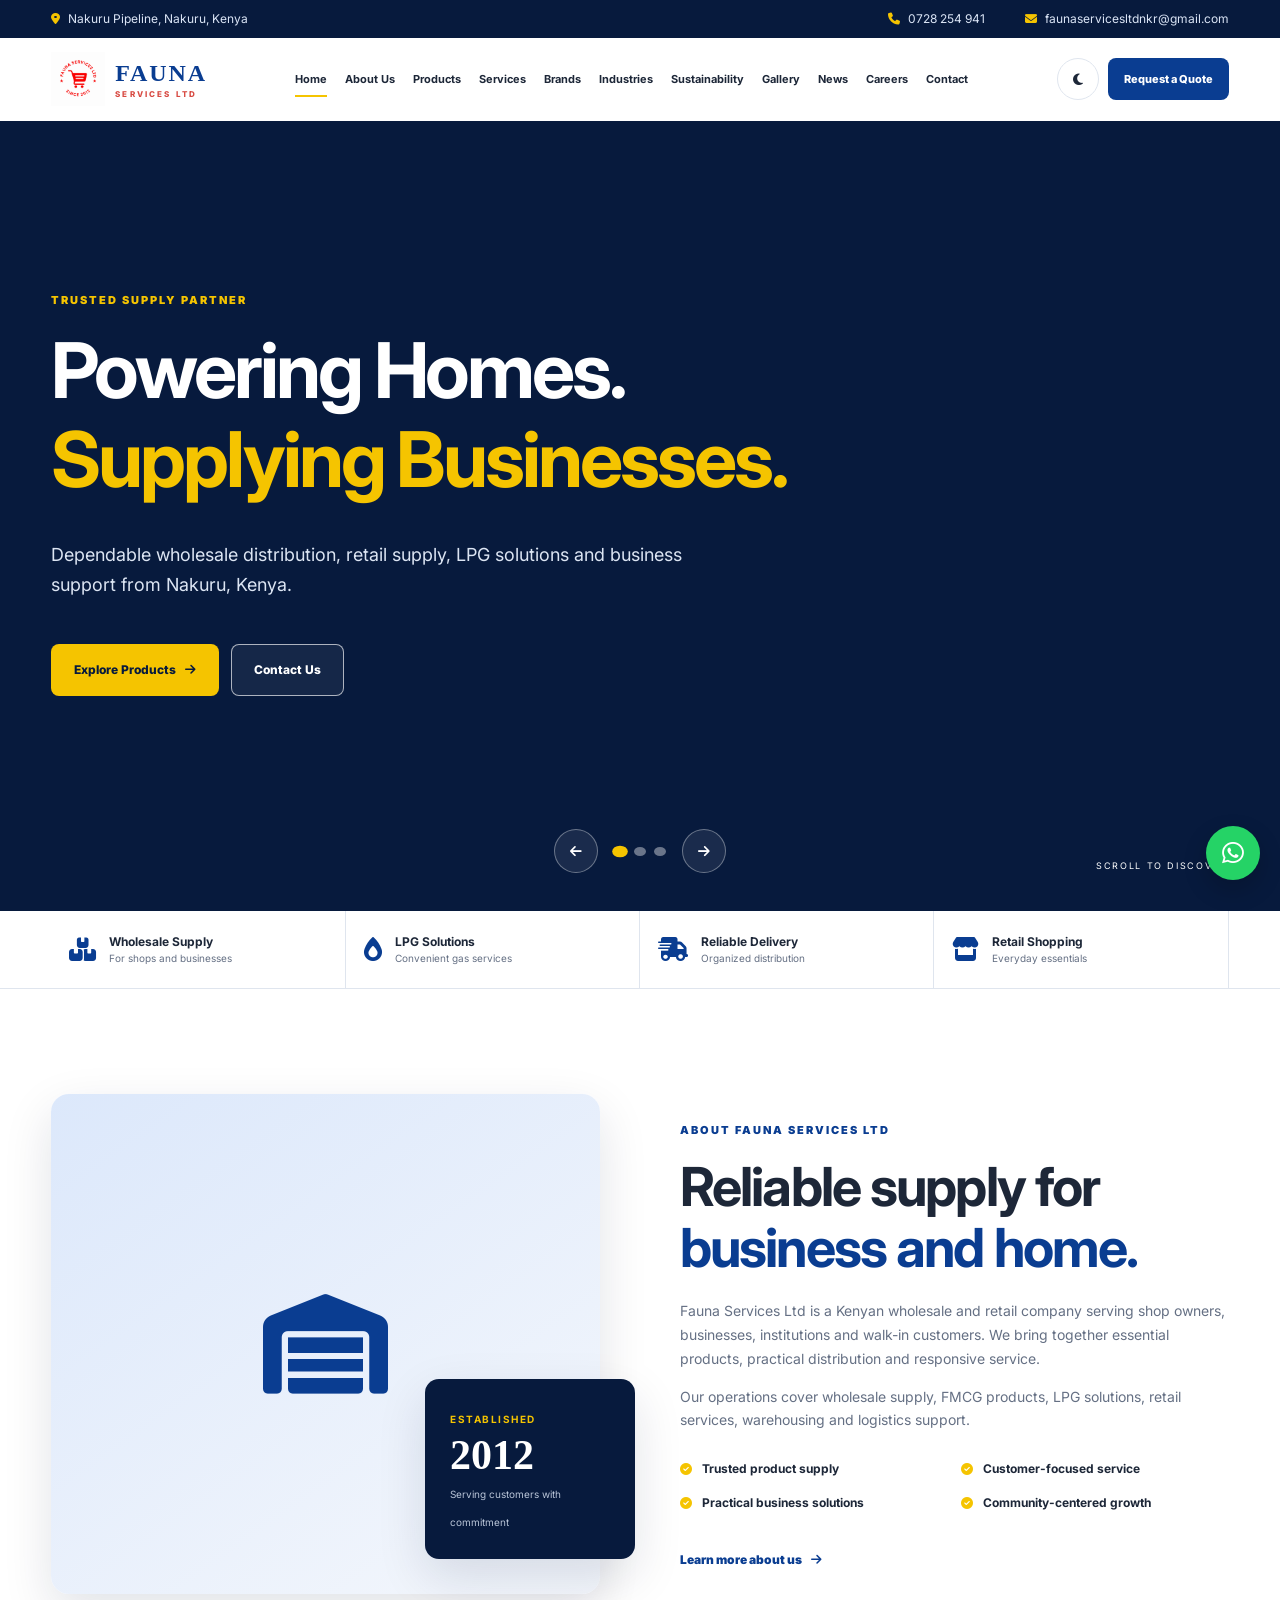
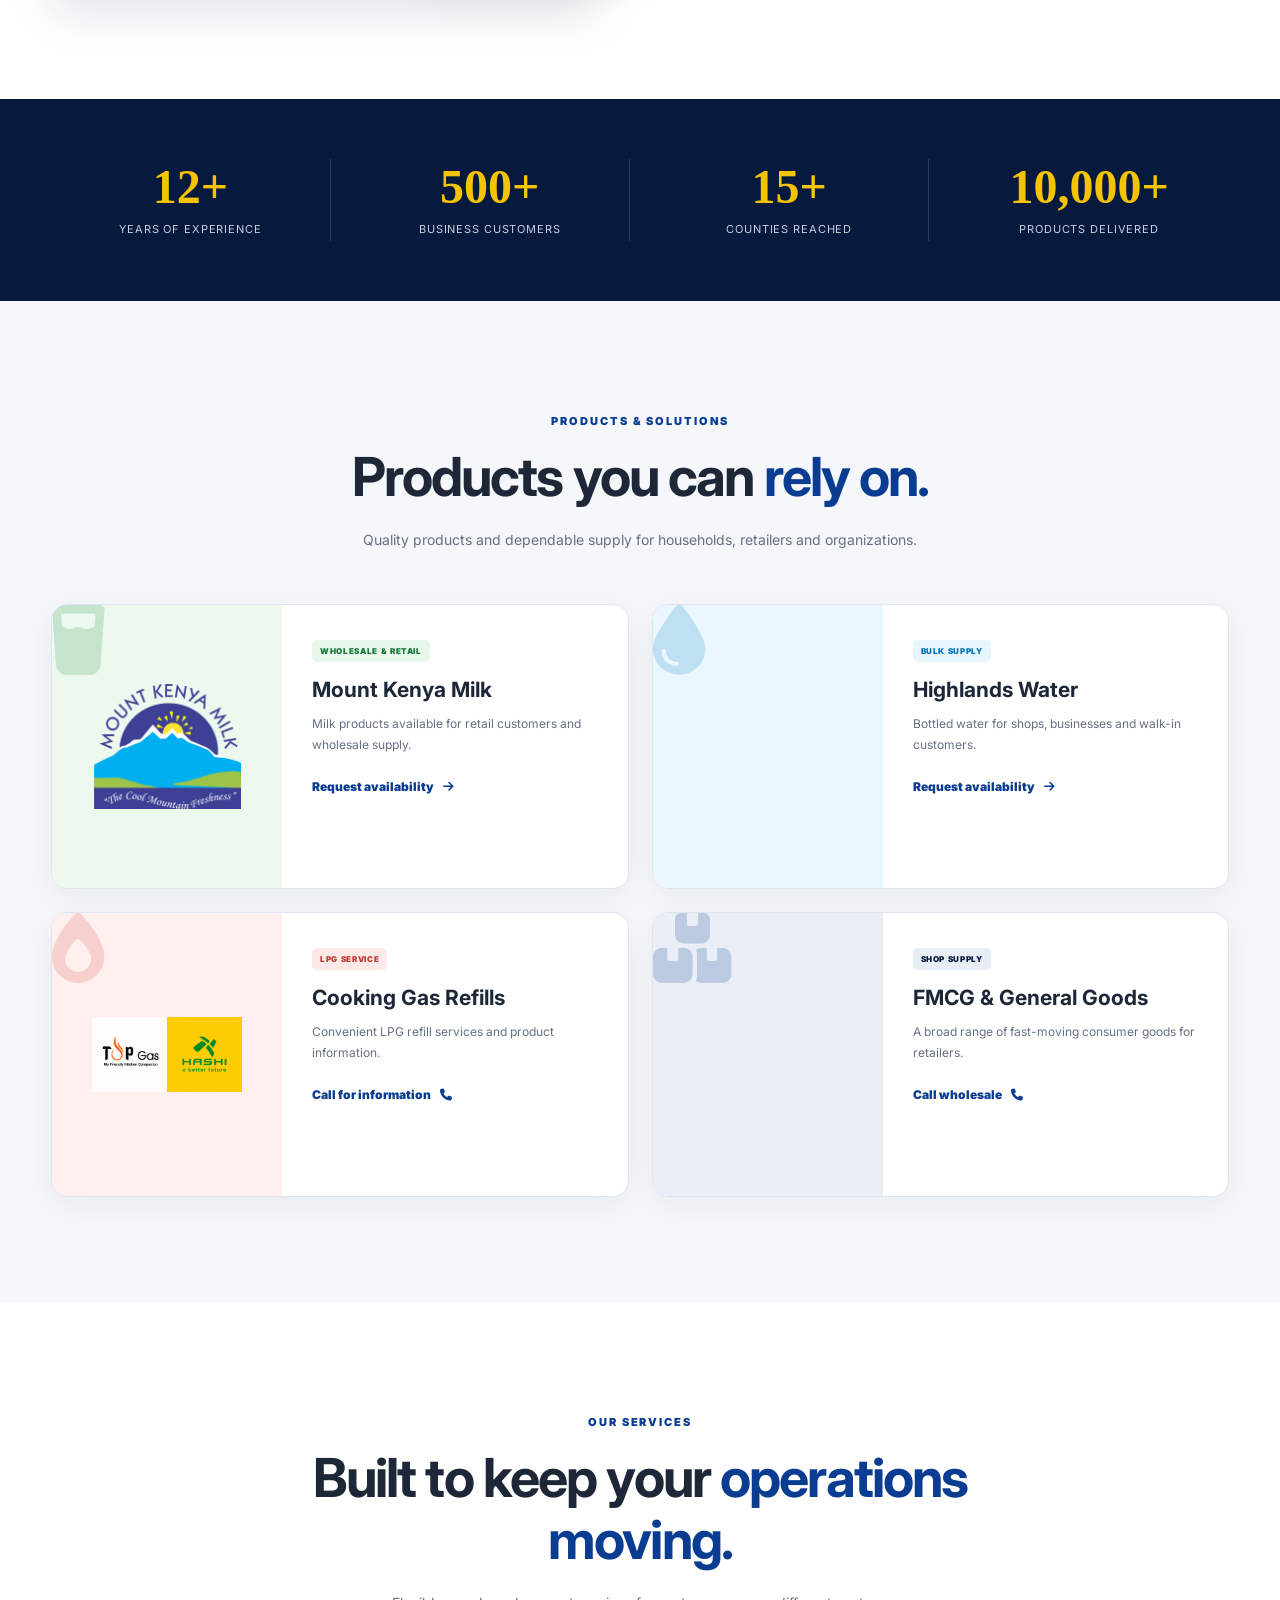
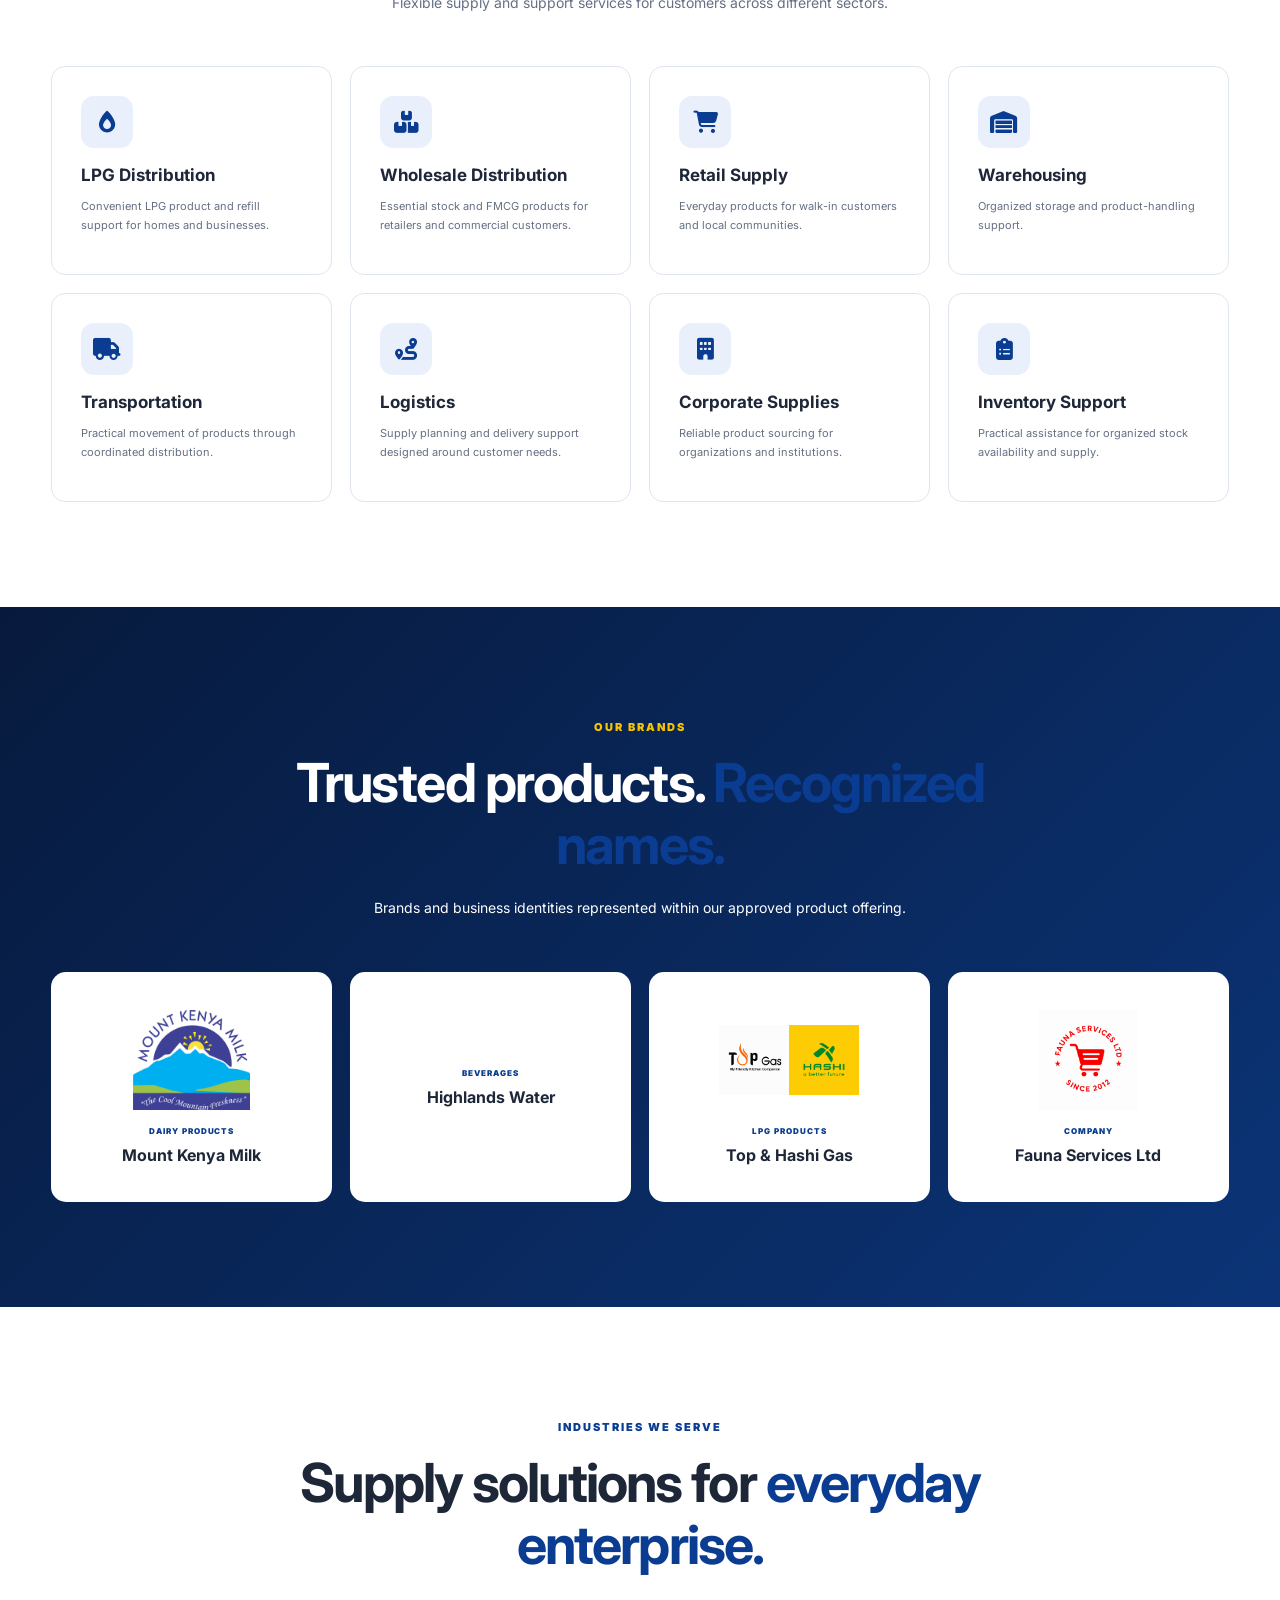
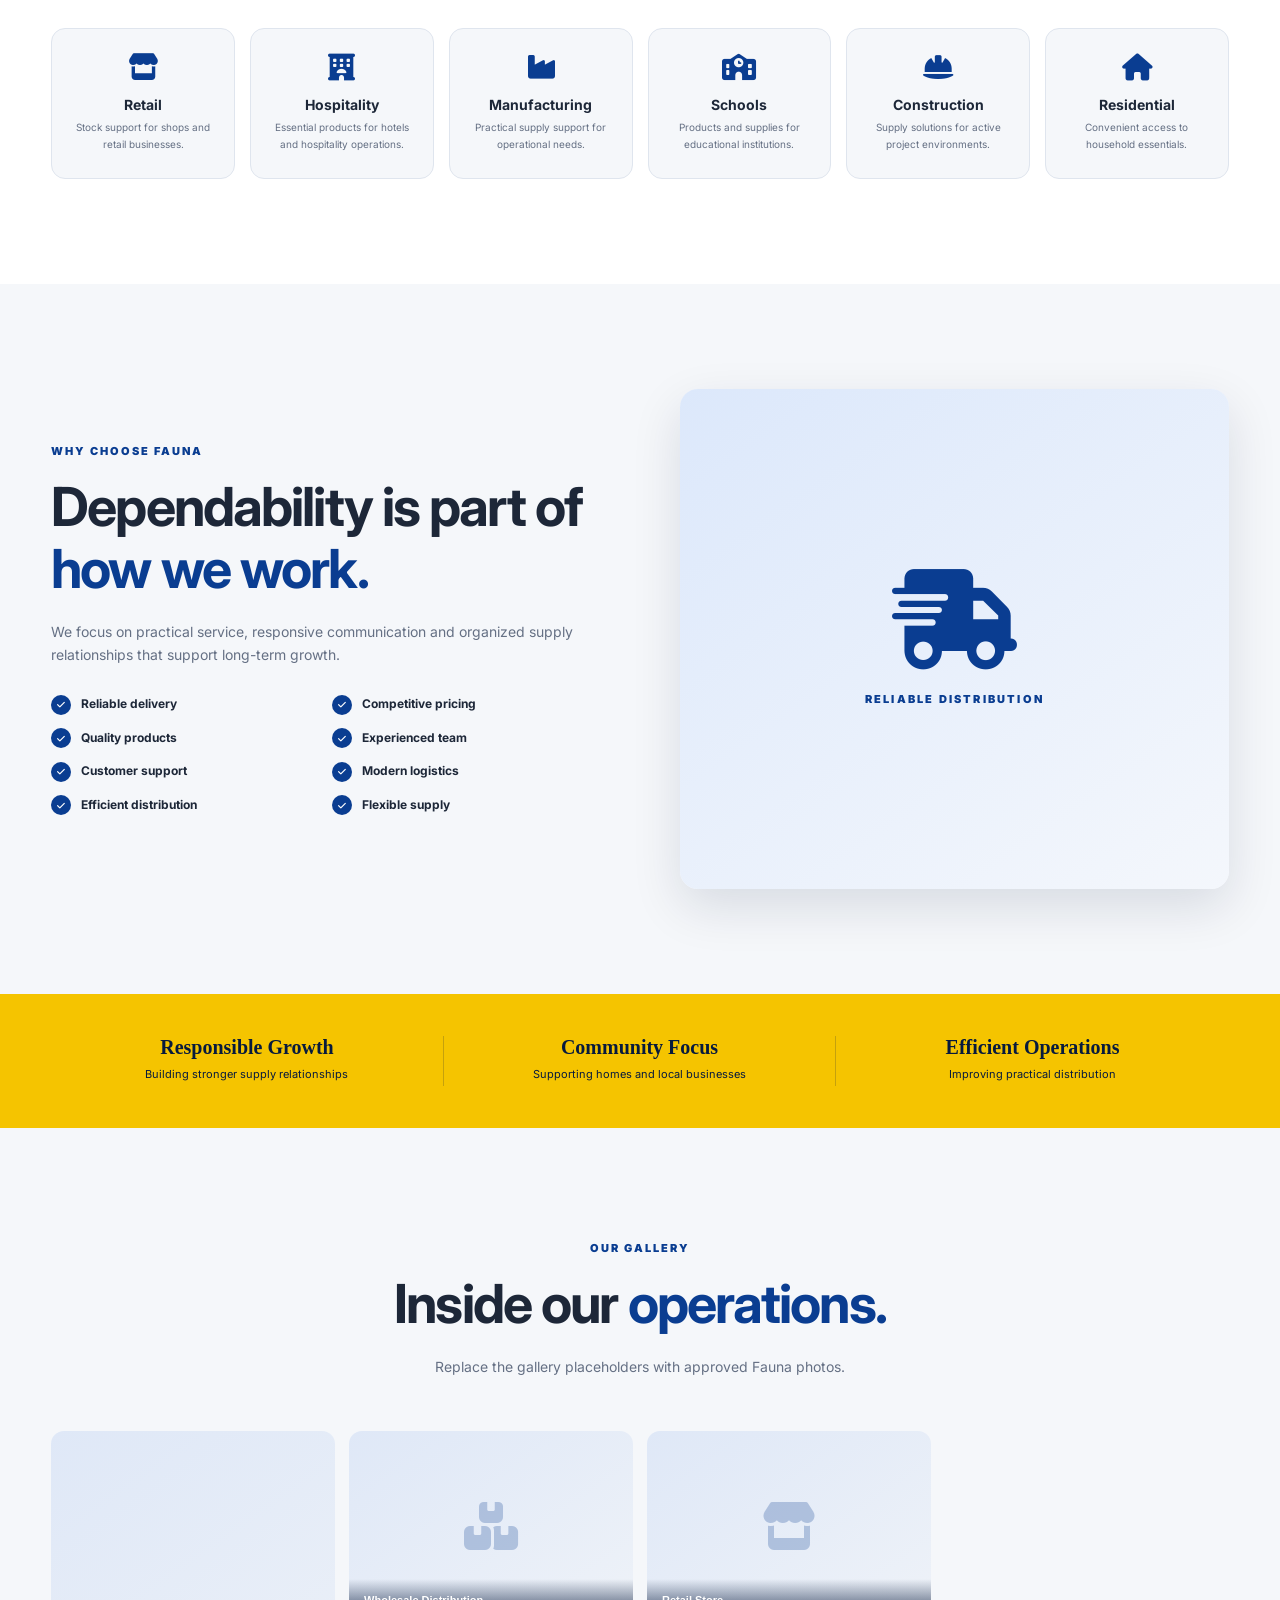
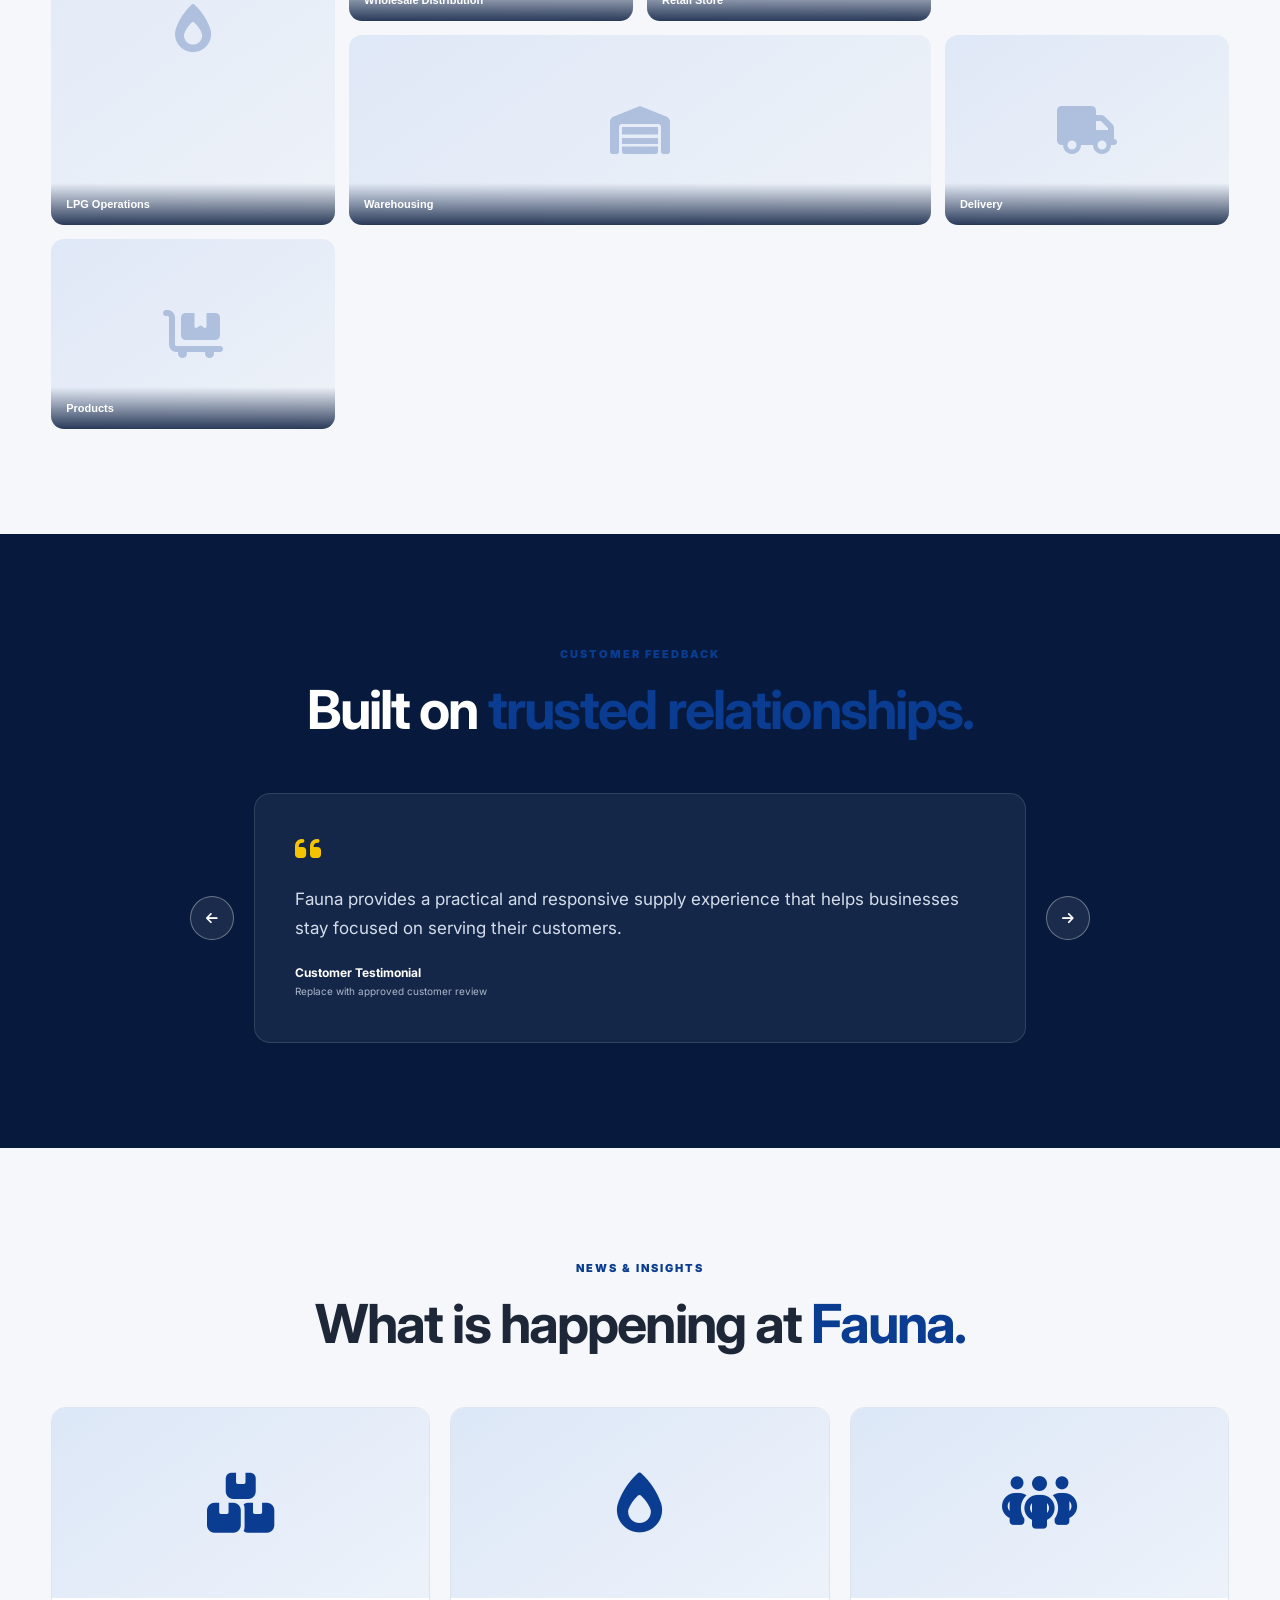
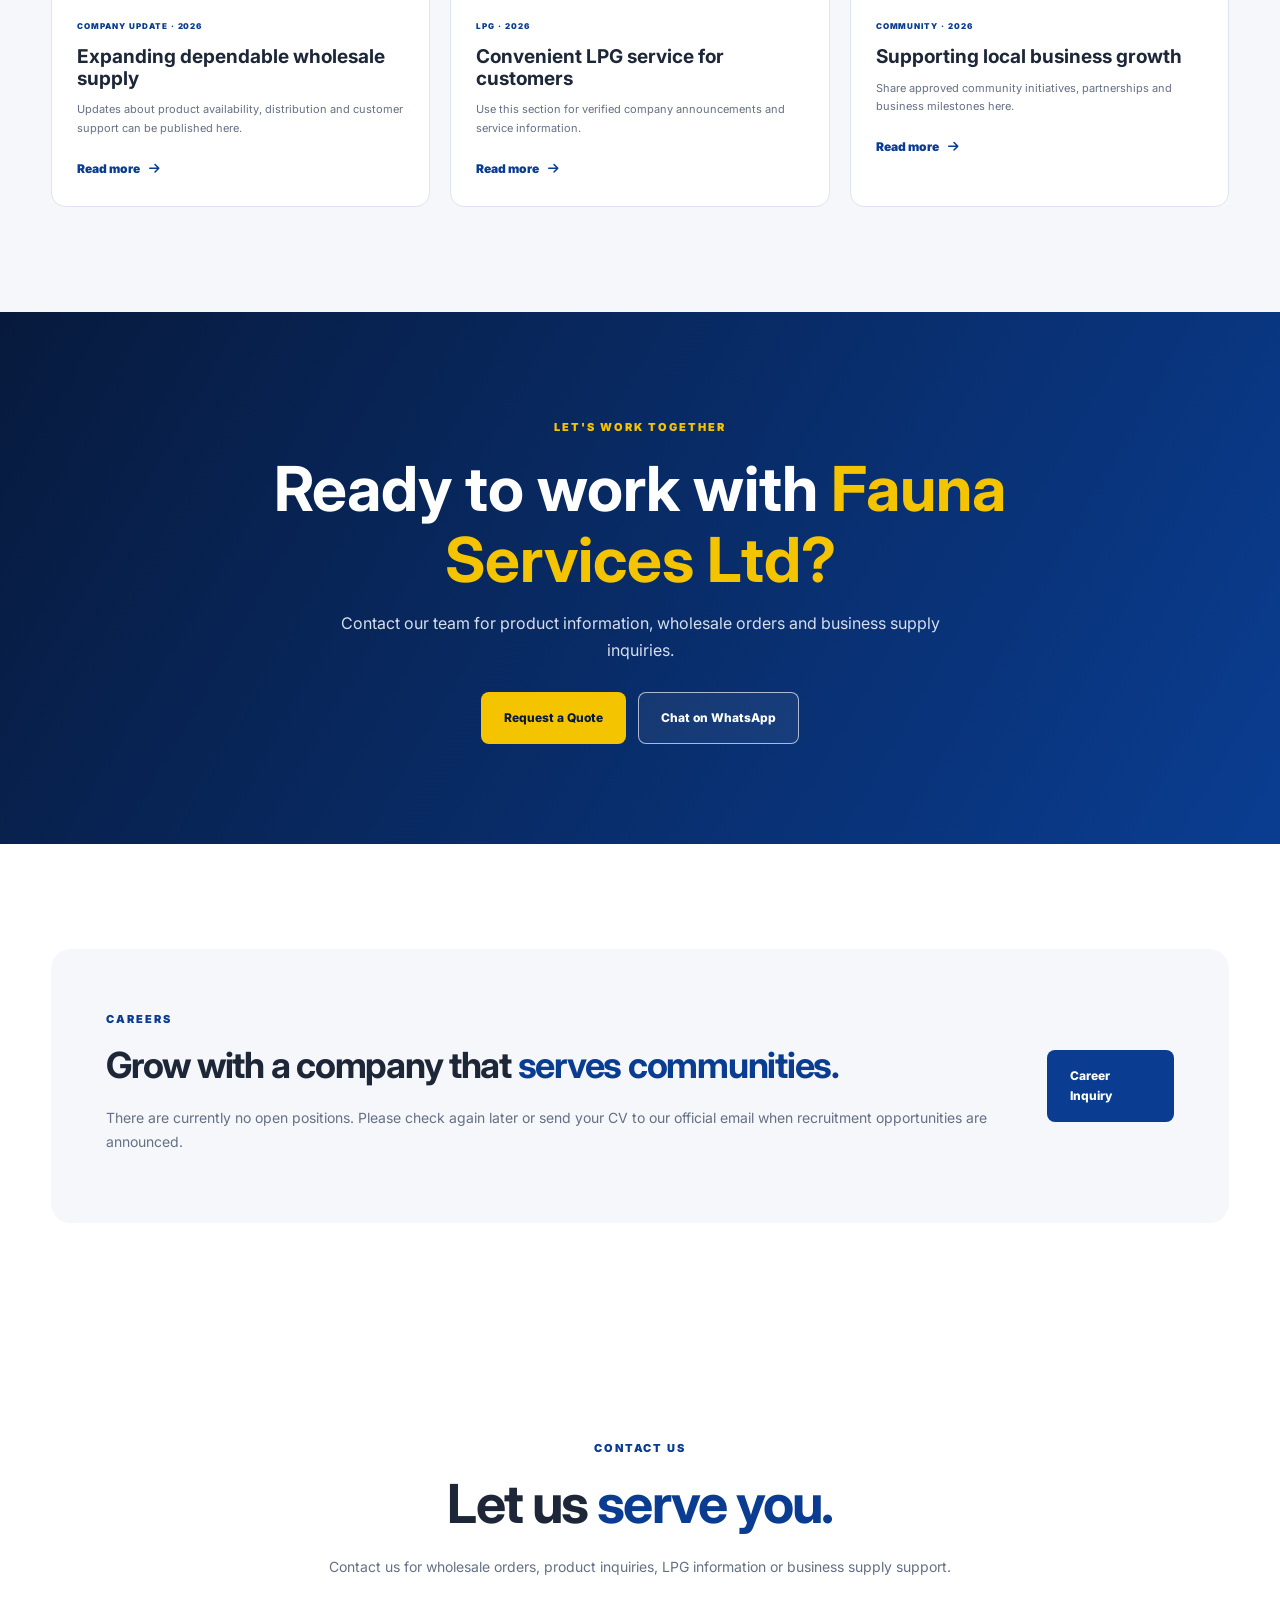
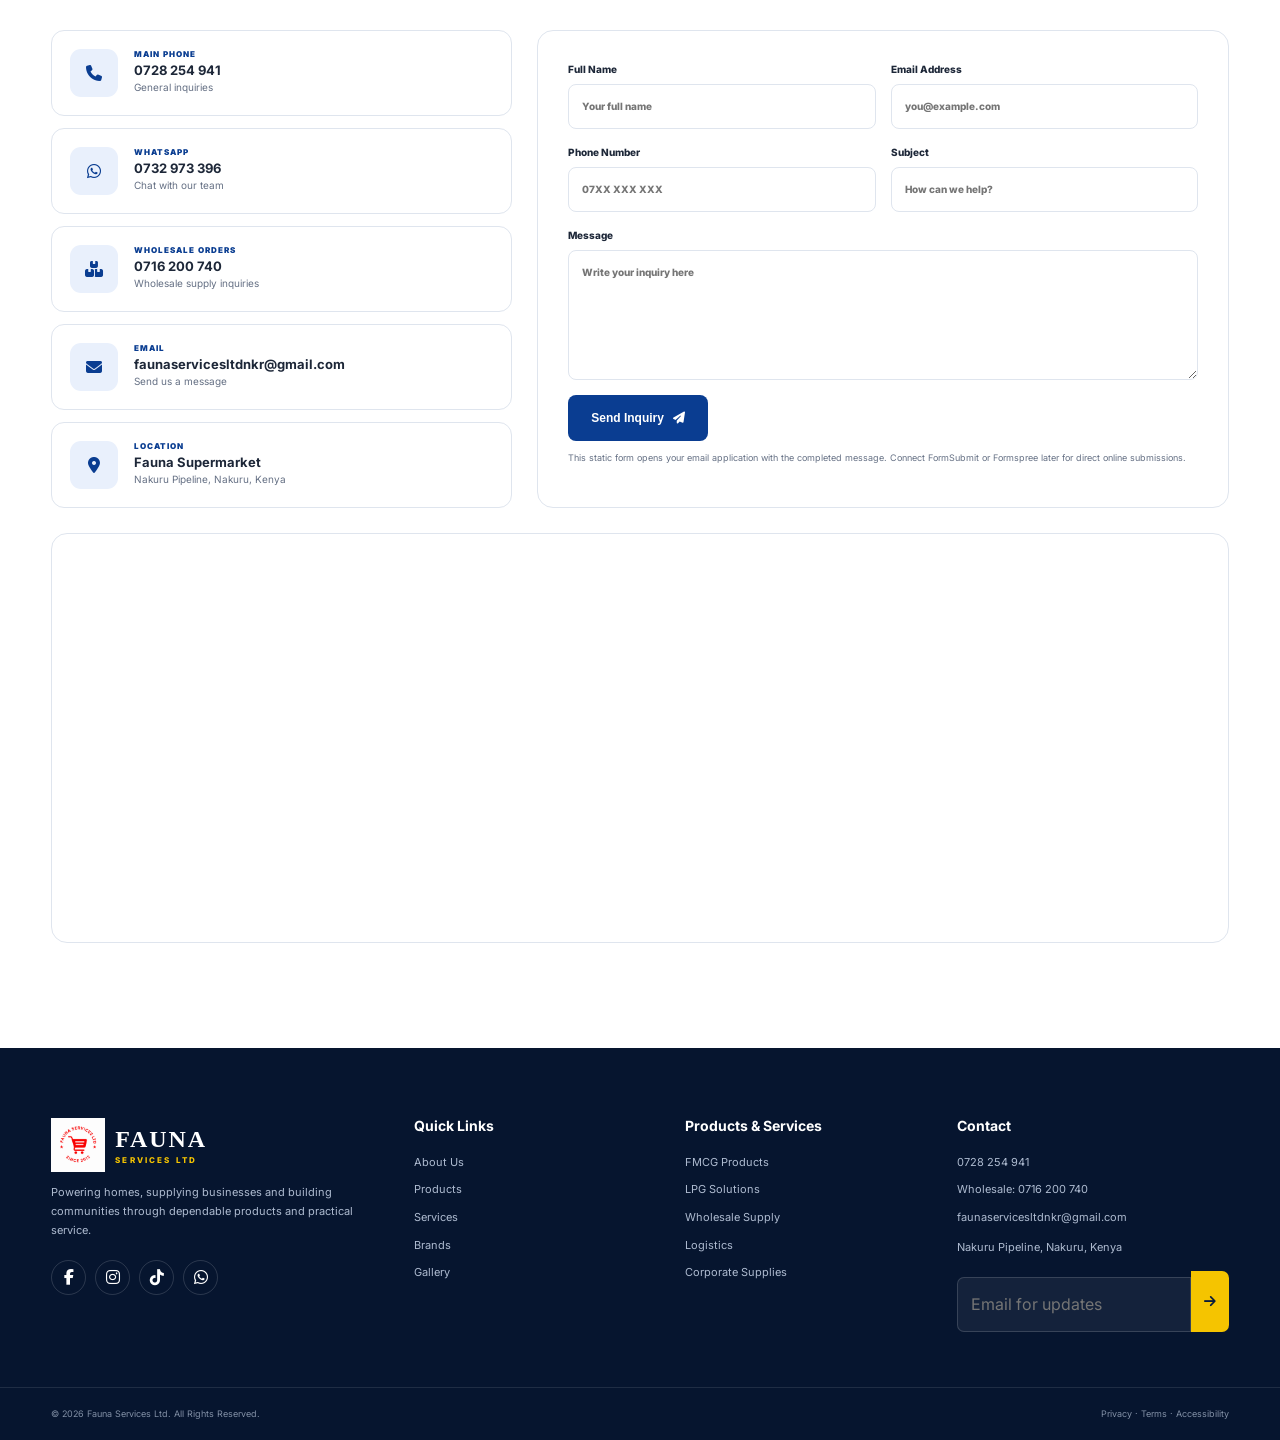
==== commit 4fc833e5: "Add files via upload" ====
--- a/index.html
+++ b/index.html
@@ -1,196 +1,196 @@
-<!DOCTYPE html>
-<html lang="en">
-<head>
-<meta charset="UTF-8">
-<meta name="viewport" content="width=device-width, initial-scale=1.0">
-<meta name="description" content="Fauna Services Ltd provides wholesale distribution, retail supply, LPG gas solutions, FMCG products and logistics services in Nakuru, Kenya.">
-<meta name="theme-color" content="#071A3D">
-<meta property="og:title" content="Fauna Services Ltd | Wholesale, Retail & LPG Supply">
-<meta property="og:description" content="Powering Homes. Supplying Businesses. Building Communities.">
-<title>Fauna Services Ltd | Wholesale, Retail & LPG Supply</title>
-<link rel="icon" href="FAV ICON TRADE MARK PNG.png">
-<link rel="apple-touch-icon" href="FAV ICON TRADE MARK PNG.png">
-<link rel="preconnect" href="https://fonts.googleapis.com">
-<link rel="preconnect" href="https://fonts.gstatic.com" crossorigin>
-<link href="https://fonts.googleapis.com/css2?family=Inter:wght@400;500;600;700;800;900&family=Poppins:wght@600;700;800&display=swap" rel="stylesheet">
-<link rel="stylesheet" href="https://cdnjs.cloudflare.com/ajax/libs/font-awesome/6.7.2/css/all.min.css">
-<link rel="stylesheet" href="https://unpkg.com/aos@2.3.4/dist/aos.css">
-<link rel="stylesheet" href="assets/css/style.css">
-</head>
-<body>
-<div class="page-loader" id="pageLoader"><img src="FAUNA SERVISES TRADE MARK.png" alt=""><span>Loading Fauna Services</span></div>
-<div class="scroll-progress" id="scrollProgress"></div>
-<a class="skip-link" href="#main">Skip to content</a>
-
-<header class="site-header" id="siteHeader">
-  <div class="topbar"><div class="container topbar-inner">
-    <span><i class="fa-solid fa-location-dot"></i> Nakuru Pipeline, Nakuru, Kenya</span>
-    <div><a href="tel:+254728254941"><i class="fa-solid fa-phone"></i> 0728 254 941</a><a href="mailto:faunaservicesltdnkr@gmail.com"><i class="fa-solid fa-envelope"></i> faunaservicesltdnkr@gmail.com</a></div>
-  </div></div>
-  <div class="container nav-wrap">
-    <a class="brand" href="#home" aria-label="Fauna Services Ltd home"><img src="FAUNA SERVISES TRADE MARK.png" alt="Fauna Services Ltd logo"><span><b>FAUNA</b><small>SERVICES LTD</small></span></a>
-    <nav class="main-nav" id="mainNav" aria-label="Primary navigation">
-      <a class="active" href="#home">Home</a><a href="#about">About Us</a><a href="#products">Products</a><a href="#services">Services</a><a href="#brands">Brands</a><a href="#industries">Industries</a><a href="#sustainability">Sustainability</a><a href="#gallery">Gallery</a><a href="#news">News</a><a href="#careers">Careers</a><a href="#contact">Contact</a>
-    </nav>
-    <div class="nav-actions"><button class="theme-toggle" id="themeToggle" aria-label="Toggle dark mode"><i class="fa-solid fa-moon"></i></button><a class="quote-btn" href="#contact">Request a Quote</a><button class="menu-toggle" id="menuToggle" aria-label="Open menu" aria-expanded="false"><i class="fa-solid fa-bars"></i></button></div>
-  </div>
-</header>
-
-<main id="main">
-<section class="hero" id="home">
-  <div class="hero-slides">
-    <article class="hero-slide active" style="--hero-image:linear-gradient(110deg,rgba(7,26,61,.92),rgba(7,26,61,.58)),url('assets/images/hero-lpg.jpg')">
-      <div class="container hero-content"><span class="eyebrow light">TRUSTED SUPPLY PARTNER</span><h1>Powering Homes.<br><em>Supplying Businesses.</em></h1><p>Dependable wholesale distribution, retail supply, LPG solutions and business support from Nakuru, Kenya.</p><div class="hero-buttons"><a class="btn btn-gold" href="#products">Explore Products <i class="fa-solid fa-arrow-right"></i></a><a class="btn btn-outline" href="#contact">Contact Us</a></div></div>
-    </article>
-    <article class="hero-slide" style="--hero-image:linear-gradient(110deg,rgba(7,26,61,.92),rgba(7,26,61,.58)),url('assets/images/hero-wholesale.jpg')">
-      <div class="container hero-content"><span class="eyebrow light">WHOLESALE DISTRIBUTION</span><h1>Reliable Stock.<br><em>Stronger Businesses.</em></h1><p>We help retailers and institutions access essential FMCG products with responsive service and organized supply.</p><div class="hero-buttons"><a class="btn btn-gold" href="#products">View Products <i class="fa-solid fa-arrow-right"></i></a><a class="btn btn-outline" href="tel:+254716200740">Call Wholesale</a></div></div>
-    </article>
-    <article class="hero-slide" style="--hero-image:linear-gradient(110deg,rgba(7,26,61,.92),rgba(7,26,61,.58)),url('assets/images/hero-logistics.jpg')">
-      <div class="container hero-content"><span class="eyebrow light">LOGISTICS & WAREHOUSING</span><h1>Moving Products.<br><em>Building Communities.</em></h1><p>Practical warehousing, transportation and distribution solutions designed around customer needs.</p><div class="hero-buttons"><a class="btn btn-gold" href="#services">Our Services <i class="fa-solid fa-arrow-right"></i></a><a class="btn btn-outline" href="#about">About Fauna</a></div></div>
-    </article>
-  </div>
-  <div class="hero-controls"><button id="prevSlide" aria-label="Previous slide"><i class="fa-solid fa-arrow-left"></i></button><div class="dots"><button class="dot active" aria-label="Slide 1"></button><button class="dot" aria-label="Slide 2"></button><button class="dot" aria-label="Slide 3"></button></div><button id="nextSlide" aria-label="Next slide"><i class="fa-solid fa-arrow-right"></i></button></div>
-  <div class="hero-scroll"><span>SCROLL TO DISCOVER</span><i class="fa-solid fa-arrow-down"></i></div>
-</section>
-
-<section class="service-strip"><div class="container strip-grid">
-  <div><i class="fa-solid fa-boxes-stacked"></i><span><b>Wholesale Supply</b><small>For shops and businesses</small></span></div>
-  <div><i class="fa-solid fa-fire-flame-simple"></i><span><b>LPG Solutions</b><small>Convenient gas services</small></span></div>
-  <div><i class="fa-solid fa-truck-fast"></i><span><b>Reliable Delivery</b><small>Organized distribution</small></span></div>
-  <div><i class="fa-solid fa-store"></i><span><b>Retail Shopping</b><small>Everyday essentials</small></span></div>
-</div></section>
-
-<section class="section about" id="about"><div class="container split">
-  <div class="image-panel" data-aos="fade-right"><img src="assets/images/about-fauna.jpg" alt="Fauna Services business operations" onerror="this.style.display='none'"><div class="image-fallback"><i class="fa-solid fa-warehouse"></i></div><div class="floating-card"><strong>Established</strong><b>2012</b><span>Serving customers with commitment</span></div></div>
-  <div data-aos="fade-left"><span class="eyebrow">ABOUT FAUNA SERVICES LTD</span><h2>Reliable supply for <em>business and home.</em></h2><p>Fauna Services Ltd is a Kenyan wholesale and retail company serving shop owners, businesses, institutions and walk-in customers. We bring together essential products, practical distribution and responsive service.</p><p>Our operations cover wholesale supply, FMCG products, LPG solutions, retail services, warehousing and logistics support.</p><div class="feature-list"><span><i class="fa-solid fa-circle-check"></i> Trusted product supply</span><span><i class="fa-solid fa-circle-check"></i> Customer-focused service</span><span><i class="fa-solid fa-circle-check"></i> Practical business solutions</span><span><i class="fa-solid fa-circle-check"></i> Community-centered growth</span></div><a class="text-link" href="#contact">Learn more about us <i class="fa-solid fa-arrow-right"></i></a></div>
-</div></section>
-
-<section class="section stats-section"><div class="container stats-grid">
-  <div><strong class="counter" data-target="12" data-suffix="+">0</strong><span>Years of Experience</span></div>
-  <div><strong class="counter" data-target="500" data-suffix="+">0</strong><span>Business Customers</span></div>
-  <div><strong class="counter" data-target="15" data-suffix="+">0</strong><span>Counties Reached</span></div>
-  <div><strong class="counter" data-target="10000" data-suffix="+">0</strong><span>Products Delivered</span></div>
-</div></section>
-
-<section class="section alt" id="products"><div class="container">
-  <div class="section-head" data-aos="fade-up"><span class="eyebrow">PRODUCTS & SOLUTIONS</span><h2>Products you can <em>rely on.</em></h2><p>Quality products and dependable supply for households, retailers and organizations.</p></div>
-  <div class="product-grid">
-    <article class="product-card" data-aos="zoom-in"><div class="product-media milk"><img src="MOUNT KENYA MILK LOGO.png" alt="Mount Kenya Milk logo" onerror="this.style.display='none'"><i class="fa-solid fa-glass-water"></i></div><div><span class="tag green">WHOLESALE & RETAIL</span><h3>Mount Kenya Milk</h3><p>Milk products available for retail customers and wholesale supply.</p><a class="text-link whatsapp-product" data-product="Mount Kenya Milk" href="#">Request availability <i class="fa-solid fa-arrow-right"></i></a></div></article>
-    <article class="product-card" data-aos="zoom-in" data-aos-delay="80"><div class="product-media water"><img src="HIGHLANDS LOGO.png" alt="Highlands Water logo" onerror="this.style.display='none'"><i class="fa-solid fa-droplet"></i></div><div><span class="tag blue">BULK SUPPLY</span><h3>Highlands Water</h3><p>Bottled water for shops, businesses and walk-in customers.</p><a class="text-link whatsapp-product" data-product="Highlands Water" href="#">Request availability <i class="fa-solid fa-arrow-right"></i></a></div></article>
-    <article class="product-card" data-aos="zoom-in" data-aos-delay="160"><div class="product-media gas"><img src="TOP AND HASHI GAS LOGO.png" alt="Top and Hashi Gas logos" onerror="this.style.display='none'"><i class="fa-solid fa-fire-flame-simple"></i></div><div><span class="tag red">LPG SERVICE</span><h3>Cooking Gas Refills</h3><p>Convenient LPG refill services and product information.</p><a class="text-link" href="tel:+254728254941">Call for information <i class="fa-solid fa-phone"></i></a></div></article>
-    <article class="product-card" data-aos="zoom-in" data-aos-delay="240"><div class="product-media fmcg"><i class="fa-solid fa-boxes-stacked"></i></div><div><span class="tag navy">SHOP SUPPLY</span><h3>FMCG & General Goods</h3><p>A broad range of fast-moving consumer goods for retailers.</p><a class="text-link" href="tel:+254716200740">Call wholesale <i class="fa-solid fa-phone"></i></a></div></article>
-  </div>
-</div></section>
-
-<section class="section" id="services"><div class="container">
- <div class="section-head" data-aos="fade-up"><span class="eyebrow">OUR SERVICES</span><h2>Built to keep your <em>operations moving.</em></h2><p>Flexible supply and support services for customers across different sectors.</p></div>
- <div class="services-grid">
-  <article data-aos="fade-up"><i class="fa-solid fa-fire-flame-simple"></i><h3>LPG Distribution</h3><p>Convenient LPG product and refill support for homes and businesses.</p></article>
-  <article data-aos="fade-up" data-aos-delay="60"><i class="fa-solid fa-boxes-stacked"></i><h3>Wholesale Distribution</h3><p>Essential stock and FMCG products for retailers and commercial customers.</p></article>
-  <article data-aos="fade-up" data-aos-delay="120"><i class="fa-solid fa-cart-shopping"></i><h3>Retail Supply</h3><p>Everyday products for walk-in customers and local communities.</p></article>
-  <article data-aos="fade-up" data-aos-delay="180"><i class="fa-solid fa-warehouse"></i><h3>Warehousing</h3><p>Organized storage and product-handling support.</p></article>
-  <article data-aos="fade-up" data-aos-delay="240"><i class="fa-solid fa-truck"></i><h3>Transportation</h3><p>Practical movement of products through coordinated distribution.</p></article>
-  <article data-aos="fade-up" data-aos-delay="300"><i class="fa-solid fa-route"></i><h3>Logistics</h3><p>Supply planning and delivery support designed around customer needs.</p></article>
-  <article data-aos="fade-up" data-aos-delay="360"><i class="fa-solid fa-building"></i><h3>Corporate Supplies</h3><p>Reliable product sourcing for organizations and institutions.</p></article>
-  <article data-aos="fade-up" data-aos-delay="420"><i class="fa-solid fa-clipboard-list"></i><h3>Inventory Support</h3><p>Practical assistance for organized stock availability and supply.</p></article>
- </div>
-</div></section>
-
-<section class="section brand-section" id="brands"><div class="container">
- <div class="section-head light-head"><span class="eyebrow light">OUR BRANDS</span><h2>Trusted products. <em>Recognized names.</em></h2><p>Brands and business identities represented within our approved product offering.</p></div>
- <div class="brand-grid">
-  <article><img src="MOUNT KENYA MILK LOGO.png" alt="Mount Kenya Milk" onerror="this.style.display='none'"><span>DAIRY PRODUCTS</span><h3>Mount Kenya Milk</h3></article>
-  <article><img src="HIGHLANDS LOGO.png" alt="Highlands Water" onerror="this.style.display='none'"><span>BEVERAGES</span><h3>Highlands Water</h3></article>
-  <article><img src="TOP AND HASHI GAS LOGO.png" alt="Top and Hashi Gas" onerror="this.style.display='none'"><span>LPG PRODUCTS</span><h3>Top & Hashi Gas</h3></article>
-  <article class="fauna-brand"><img src="FAUNA SERVISES TRADE MARK.png" alt="Fauna Services Ltd"><span>COMPANY</span><h3>Fauna Services Ltd</h3></article>
- </div>
-</div></section>
-
-<section class="section" id="industries"><div class="container">
- <div class="section-head"><span class="eyebrow">INDUSTRIES WE SERVE</span><h2>Supply solutions for <em>everyday enterprise.</em></h2></div>
- <div class="industry-grid">
-  <article><i class="fa-solid fa-store"></i><h3>Retail</h3><p>Stock support for shops and retail businesses.</p></article>
-  <article><i class="fa-solid fa-hotel"></i><h3>Hospitality</h3><p>Essential products for hotels and hospitality operations.</p></article>
-  <article><i class="fa-solid fa-industry"></i><h3>Manufacturing</h3><p>Practical supply support for operational needs.</p></article>
-  <article><i class="fa-solid fa-school"></i><h3>Schools</h3><p>Products and supplies for educational institutions.</p></article>
-  <article><i class="fa-solid fa-helmet-safety"></i><h3>Construction</h3><p>Supply solutions for active project environments.</p></article>
-  <article><i class="fa-solid fa-house"></i><h3>Residential</h3><p>Convenient access to household essentials.</p></article>
- </div>
-</div></section>
-
-<section class="section why" id="sustainability"><div class="container split">
- <div data-aos="fade-right"><span class="eyebrow">WHY CHOOSE FAUNA</span><h2>Dependability is part of <em>how we work.</em></h2><p>We focus on practical service, responsive communication and organized supply relationships that support long-term growth.</p><div class="check-grid"><span><i class="fa-solid fa-check"></i> Reliable delivery</span><span><i class="fa-solid fa-check"></i> Competitive pricing</span><span><i class="fa-solid fa-check"></i> Quality products</span><span><i class="fa-solid fa-check"></i> Experienced team</span><span><i class="fa-solid fa-check"></i> Customer support</span><span><i class="fa-solid fa-check"></i> Modern logistics</span><span><i class="fa-solid fa-check"></i> Efficient distribution</span><span><i class="fa-solid fa-check"></i> Flexible supply</span></div>
- </div>
- <div class="why-visual" data-aos="fade-left"><img src="assets/images/why-fauna.jpg" alt="Fauna logistics and distribution" onerror="this.style.display='none'"><div class="visual-fallback"><i class="fa-solid fa-truck-fast"></i><span>RELIABLE DISTRIBUTION</span></div></div>
-</div></section>
-
-<section class="impact"><div class="container impact-grid"><div><strong>Responsible Growth</strong><span>Building stronger supply relationships</span></div><div><strong>Community Focus</strong><span>Supporting homes and local businesses</span></div><div><strong>Efficient Operations</strong><span>Improving practical distribution</span></div></div></section>
-
-<section class="section alt" id="gallery"><div class="container">
- <div class="section-head"><span class="eyebrow">OUR GALLERY</span><h2>Inside our <em>operations.</em></h2><p>Replace the gallery placeholders with approved Fauna photos.</p></div>
- <div class="gallery-grid">
-  <button class="gallery-item tall" data-title="LPG Operations"><img src="assets/images/gallery-1.jpg" alt="LPG operations" onerror="this.style.display='none'"><i class="fa-solid fa-fire-flame-simple"></i><span>LPG Operations</span></button>
-  <button class="gallery-item" data-title="Wholesale Distribution"><img src="assets/images/gallery-2.jpg" alt="Wholesale distribution" onerror="this.style.display='none'"><i class="fa-solid fa-boxes-stacked"></i><span>Wholesale Distribution</span></button>
-  <button class="gallery-item" data-title="Retail Store"><img src="assets/images/gallery-3.jpg" alt="Fauna retail store" onerror="this.style.display='none'"><i class="fa-solid fa-store"></i><span>Retail Store</span></button>
-  <button class="gallery-item wide" data-title="Warehousing"><img src="assets/images/gallery-4.jpg" alt="Warehouse" onerror="this.style.display='none'"><i class="fa-solid fa-warehouse"></i><span>Warehousing</span></button>
-  <button class="gallery-item" data-title="Delivery"><img src="assets/images/gallery-5.jpg" alt="Delivery vehicle" onerror="this.style.display='none'"><i class="fa-solid fa-truck"></i><span>Delivery</span></button>
-  <button class="gallery-item" data-title="Products"><img src="assets/images/gallery-6.jpg" alt="Products" onerror="this.style.display='none'"><i class="fa-solid fa-cart-flatbed"></i><span>Products</span></button>
- </div>
-</div></section>
-
-<section class="section testimonials"><div class="container">
- <div class="section-head"><span class="eyebrow">CUSTOMER FEEDBACK</span><h2>Built on <em>trusted relationships.</em></h2></div>
- <div class="testimonial-wrap"><button class="test-arrow" id="testPrev"><i class="fa-solid fa-arrow-left"></i></button><div class="testimonial-track" id="testimonialTrack">
-  <article class="testimonial active"><i class="fa-solid fa-quote-left"></i><p>Fauna provides a practical and responsive supply experience that helps businesses stay focused on serving their customers.</p><div><b>Customer Testimonial</b><span>Replace with approved customer review</span></div></article>
-  <article class="testimonial"><i class="fa-solid fa-quote-left"></i><p>The company combines accessible products, organized service and a strong understanding of the needs of local businesses.</p><div><b>Business Partner</b><span>Replace with approved customer review</span></div></article>
-  <article class="testimonial"><i class="fa-solid fa-quote-left"></i><p>Reliable communication and convenient access to essential products make Fauna a valuable supply partner.</p><div><b>Retail Customer</b><span>Replace with approved customer review</span></div></article>
- </div><button class="test-arrow" id="testNext"><i class="fa-solid fa-arrow-right"></i></button></div>
-</div></section>
-
-<section class="section alt" id="news"><div class="container">
- <div class="section-head"><span class="eyebrow">NEWS & INSIGHTS</span><h2>What is happening at <em>Fauna.</em></h2></div>
- <div class="news-grid">
-  <article><div class="news-image"><i class="fa-solid fa-boxes-stacked"></i></div><span>COMPANY UPDATE · 2026</span><h3>Expanding dependable wholesale supply</h3><p>Updates about product availability, distribution and customer support can be published here.</p><a href="#contact" class="text-link">Read more <i class="fa-solid fa-arrow-right"></i></a></article>
-  <article><div class="news-image"><i class="fa-solid fa-fire-flame-simple"></i></div><span>LPG · 2026</span><h3>Convenient LPG service for customers</h3><p>Use this section for verified company announcements and service information.</p><a href="#contact" class="text-link">Read more <i class="fa-solid fa-arrow-right"></i></a></article>
-  <article><div class="news-image"><i class="fa-solid fa-people-group"></i></div><span>COMMUNITY · 2026</span><h3>Supporting local business growth</h3><p>Share approved community initiatives, partnerships and business milestones here.</p><a href="#contact" class="text-link">Read more <i class="fa-solid fa-arrow-right"></i></a></article>
- </div>
-</div></section>
-
-<section class="cta"><div class="container"><span class="eyebrow light">LET'S WORK TOGETHER</span><h2>Ready to work with <em>Fauna Services Ltd?</em></h2><p>Contact our team for product information, wholesale orders and business supply inquiries.</p><div><a class="btn btn-gold" href="#contact">Request a Quote</a><a class="btn btn-outline" href="https://wa.me/254732973396?text=Hello%20Fauna%20Services%20Ltd%2C%20I%20would%20like%20to%20make%20an%20inquiry." target="_blank">Chat on WhatsApp</a></div></div></section>
-
-<section class="section careers" id="careers"><div class="container career-box"><div><span class="eyebrow">CAREERS</span><h2>Grow with a company that <em>serves communities.</em></h2><p>There are currently no open positions. Please check again later or send your CV to our official email when recruitment opportunities are announced.</p></div><a class="btn btn-navy" href="mailto:faunaservicesltdnkr@gmail.com?subject=Career%20Inquiry%20-%20Fauna%20Services%20Ltd">Career Inquiry</a></div></section>
-
-<section class="section contact-section" id="contact"><div class="container">
- <div class="section-head"><span class="eyebrow">CONTACT US</span><h2>Let us <em>serve you.</em></h2><p>Contact us for wholesale orders, product inquiries, LPG information or business supply support.</p></div>
- <div class="contact-grid">
-  <div class="contact-info">
-   <a href="tel:+254728254941"><i class="fa-solid fa-phone"></i><span><small>MAIN PHONE</small><b>0728 254 941</b><em>General inquiries</em></span></a>
-   <a href="https://wa.me/254732973396" target="_blank"><i class="fa-brands fa-whatsapp"></i><span><small>WHATSAPP</small><b>0732 973 396</b><em>Chat with our team</em></span></a>
-   <a href="tel:+254716200740"><i class="fa-solid fa-boxes-stacked"></i><span><small>WHOLESALE ORDERS</small><b>0716 200 740</b><em>Wholesale supply inquiries</em></span></a>
-   <a href="mailto:faunaservicesltdnkr@gmail.com"><i class="fa-solid fa-envelope"></i><span><small>EMAIL</small><b>faunaservicesltdnkr@gmail.com</b><em>Send us a message</em></span></a>
-   <div><i class="fa-solid fa-location-dot"></i><span><small>LOCATION</small><b>Fauna Supermarket</b><em>Nakuru Pipeline, Nakuru, Kenya</em></span></div>
-  </div>
-  <form class="contact-form" id="contactForm">
-   <div class="form-row"><label>Full Name<input required name="name" placeholder="Your full name"></label><label>Email Address<input required type="email" name="email" placeholder="you@example.com"></label></div>
-   <div class="form-row"><label>Phone Number<input required name="phone" placeholder="07XX XXX XXX"></label><label>Subject<input required name="subject" placeholder="How can we help?"></label></div>
-   <label>Message<textarea required name="message" rows="6" placeholder="Write your inquiry here"></textarea></label>
-   <button class="btn btn-navy" type="submit">Send Inquiry <i class="fa-solid fa-paper-plane"></i></button><p class="form-note">This static form opens your email application with the completed message. Connect FormSubmit or Formspree later for direct online submissions.</p>
-  </form>
- </div>
- <div class="map"><iframe src="https://www.google.com/maps?q=Fauna+Supermarket,+Nakuru,+Kenya&output=embed" loading="lazy" title="Fauna Supermarket location" allowfullscreen></iframe></div>
-</div></section>
-</main>
-
-<footer class="footer"><div class="container footer-grid">
- <div><a class="brand footer-brand" href="#home"><img src="FAUNA SERVISES TRADE MARK.png" alt="Fauna Services Ltd"><span><b>FAUNA</b><small>SERVICES LTD</small></span></a><p>Powering homes, supplying businesses and building communities through dependable products and practical service.</p><div class="socials"><a href="#" aria-label="Facebook"><i class="fa-brands fa-facebook-f"></i></a><a href="#" aria-label="Instagram"><i class="fa-brands fa-instagram"></i></a><a href="#" aria-label="TikTok"><i class="fa-brands fa-tiktok"></i></a><a href="https://wa.me/254732973396" target="_blank" aria-label="WhatsApp"><i class="fa-brands fa-whatsapp"></i></a></div></div>
- <div><h3>Quick Links</h3><a href="#about">About Us</a><a href="#products">Products</a><a href="#services">Services</a><a href="#brands">Brands</a><a href="#gallery">Gallery</a></div>
- <div><h3>Products & Services</h3><a href="#products">FMCG Products</a><a href="#products">LPG Solutions</a><a href="#services">Wholesale Supply</a><a href="#services">Logistics</a><a href="#services">Corporate Supplies</a></div>
- <div><h3>Contact</h3><a href="tel:+254728254941">0728 254 941</a><a href="tel:+254716200740">Wholesale: 0716 200 740</a><a href="mailto:faunaservicesltdnkr@gmail.com">faunaservicesltdnkr@gmail.com</a><p>Nakuru Pipeline, Nakuru, Kenya</p><form class="newsletter" id="newsletterForm"><input type="email" required placeholder="Email for updates"><button aria-label="Subscribe"><i class="fa-solid fa-arrow-right"></i></button></form></div>
-</div><div class="footer-bottom"><div class="container"><span>© 2026 Fauna Services Ltd. All Rights Reserved.</span><span><a href="#home">Privacy</a> · <a href="#home">Terms</a> · <a href="#home">Accessibility</a></span></div></div></footer>
-
-<a class="floating-whatsapp" href="https://wa.me/254732973396?text=Hello%20Fauna%20Services%20Ltd%2C%20I%20would%20like%20to%20make%20an%20inquiry." target="_blank" aria-label="Chat on WhatsApp"><i class="fa-brands fa-whatsapp"></i></a>
-<button class="back-top" id="backTop" aria-label="Back to top"><i class="fa-solid fa-arrow-up"></i></button>
-<div class="lightbox" id="lightbox"><button id="closeLightbox" aria-label="Close"><i class="fa-solid fa-xmark"></i></button><div><img id="lightboxImage" alt=""><i id="lightboxIcon"></i><h3 id="lightboxTitle"></h3></div></div>
-<script src="https://unpkg.com/aos@2.3.4/dist/aos.js"></script>
-<script src="assets/js/main.js"></script>
-</body></html>
+<!DOCTYPE html>
+<html lang="en">
+<head>
+<meta charset="UTF-8">
+<meta name="viewport" content="width=device-width, initial-scale=1.0">
+<meta name="description" content="Fauna Services Ltd provides wholesale distribution, retail supply, LPG gas solutions, FMCG products and logistics services in Nakuru, Kenya.">
+<meta name="theme-color" content="#071A3D">
+<meta property="og:title" content="Fauna Services Ltd | Wholesale, Retail & LPG Supply">
+<meta property="og:description" content="Powering Homes. Supplying Businesses. Building Communities.">
+<title>Fauna Services Ltd | Wholesale, Retail & LPG Supply</title>
+<link rel="icon" href="FAV ICON TRADE MARK PNG.png">
+<link rel="apple-touch-icon" href="FAV ICON TRADE MARK PNG.png">
+<link rel="preconnect" href="https://fonts.googleapis.com">
+<link rel="preconnect" href="https://fonts.gstatic.com" crossorigin>
+<link href="https://fonts.googleapis.com/css2?family=Inter:wght@400;500;600;700;800;900&family=Poppins:wght@600;700;800&display=swap" rel="stylesheet">
+<link rel="stylesheet" href="https://cdnjs.cloudflare.com/ajax/libs/font-awesome/6.7.2/css/all.min.css">
+<link rel="stylesheet" href="https://unpkg.com/aos@2.3.4/dist/aos.css">
+<link rel="stylesheet" href="assets/css/style.css">
+</head>
+<body>
+<div class="page-loader" id="pageLoader"><img src="FAUNA SERVISES TRADE MARK.png" alt=""><span>Loading Fauna Services</span></div>
+<div class="scroll-progress" id="scrollProgress"></div>
+<a class="skip-link" href="#main">Skip to content</a>
+
+<header class="site-header" id="siteHeader">
+  <div class="topbar"><div class="container topbar-inner">
+    <span><i class="fa-solid fa-location-dot"></i> Nakuru Pipeline, Nakuru, Kenya</span>
+    <div><a href="tel:+254728254941"><i class="fa-solid fa-phone"></i> 0728 254 941</a><a href="mailto:faunaservicesltdnkr@gmail.com"><i class="fa-solid fa-envelope"></i> faunaservicesltdnkr@gmail.com</a></div>
+  </div></div>
+  <div class="container nav-wrap">
+    <a class="brand" href="#home" aria-label="Fauna Services Ltd home"><img src="FAUNA SERVISES TRADE MARK.png" alt="Fauna Services Ltd logo"><span><b>FAUNA</b><small>SERVICES LTD</small></span></a>
+    <nav class="main-nav" id="mainNav" aria-label="Primary navigation">
+      <a class="active" href="#home">Home</a><a href="#about">About Us</a><a href="#products">Products</a><a href="#services">Services</a><a href="#brands">Brands</a><a href="#industries">Industries</a><a href="#sustainability">Sustainability</a><a href="#gallery">Gallery</a><a href="#news">News</a><a href="#careers">Careers</a><a href="#contact">Contact</a>
+    </nav>
+    <div class="nav-actions"><button class="theme-toggle" id="themeToggle" aria-label="Toggle dark mode"><i class="fa-solid fa-moon"></i></button><a class="quote-btn" href="#contact">Request a Quote</a><button class="menu-toggle" id="menuToggle" aria-label="Open menu" aria-expanded="false"><i class="fa-solid fa-bars"></i></button></div>
+  </div>
+</header>
+
+<main id="main">
+<section class="hero" id="home">
+  <div class="hero-slides">
+    <article class="hero-slide active" style="--hero-image:linear-gradient(110deg,rgba(7,26,61,.92),rgba(7,26,61,.58)),url('assets/images/hero-lpg.jpg')">
+      <div class="container hero-content"><span class="eyebrow light">TRUSTED SUPPLY PARTNER</span><h1>Powering Homes.<br><em>Supplying Businesses.</em></h1><p>Dependable wholesale distribution, retail supply, LPG solutions and business support from Nakuru, Kenya.</p><div class="hero-buttons"><a class="btn btn-gold" href="#products">Explore Products <i class="fa-solid fa-arrow-right"></i></a><a class="btn btn-outline" href="#contact">Contact Us</a></div></div>
+    </article>
+    <article class="hero-slide" style="--hero-image:linear-gradient(110deg,rgba(7,26,61,.92),rgba(7,26,61,.58)),url('assets/images/hero-wholesale.jpg')">
+      <div class="container hero-content"><span class="eyebrow light">WHOLESALE DISTRIBUTION</span><h1>Reliable Stock.<br><em>Stronger Businesses.</em></h1><p>We help retailers and institutions access essential FMCG products with responsive service and organized supply.</p><div class="hero-buttons"><a class="btn btn-gold" href="#products">View Products <i class="fa-solid fa-arrow-right"></i></a><a class="btn btn-outline" href="tel:+254716200740">Call Wholesale</a></div></div>
+    </article>
+    <article class="hero-slide" style="--hero-image:linear-gradient(110deg,rgba(7,26,61,.92),rgba(7,26,61,.58)),url('assets/images/hero-logistics.jpg')">
+      <div class="container hero-content"><span class="eyebrow light">LOGISTICS & WAREHOUSING</span><h1>Moving Products.<br><em>Building Communities.</em></h1><p>Practical warehousing, transportation and distribution solutions designed around customer needs.</p><div class="hero-buttons"><a class="btn btn-gold" href="#services">Our Services <i class="fa-solid fa-arrow-right"></i></a><a class="btn btn-outline" href="#about">About Fauna</a></div></div>
+    </article>
+  </div>
+  <div class="hero-controls"><button id="prevSlide" aria-label="Previous slide"><i class="fa-solid fa-arrow-left"></i></button><div class="dots"><button class="dot active" aria-label="Slide 1"></button><button class="dot" aria-label="Slide 2"></button><button class="dot" aria-label="Slide 3"></button></div><button id="nextSlide" aria-label="Next slide"><i class="fa-solid fa-arrow-right"></i></button></div>
+  <div class="hero-scroll"><span>SCROLL TO DISCOVER</span><i class="fa-solid fa-arrow-down"></i></div>
+</section>
+
+<section class="service-strip"><div class="container strip-grid">
+  <div><i class="fa-solid fa-boxes-stacked"></i><span><b>Wholesale Supply</b><small>For shops and businesses</small></span></div>
+  <div><i class="fa-solid fa-fire-flame-simple"></i><span><b>LPG Solutions</b><small>Convenient gas services</small></span></div>
+  <div><i class="fa-solid fa-truck-fast"></i><span><b>Reliable Delivery</b><small>Organized distribution</small></span></div>
+  <div><i class="fa-solid fa-store"></i><span><b>Retail Shopping</b><small>Everyday essentials</small></span></div>
+</div></section>
+
+<section class="section about" id="about"><div class="container split">
+  <div class="image-panel" data-aos="fade-right"><img src="assets/images/about-fauna.jpg" alt="Fauna Services business operations" onerror="this.style.display='none'"><div class="image-fallback"><i class="fa-solid fa-warehouse"></i></div><div class="floating-card"><strong>Established</strong><b>2012</b><span>Serving customers with commitment</span></div></div>
+  <div data-aos="fade-left"><span class="eyebrow">ABOUT FAUNA SERVICES LTD</span><h2>Reliable supply for <em>business and home.</em></h2><p>Fauna Services Ltd is a Kenyan wholesale and retail company serving shop owners, businesses, institutions and walk-in customers. We bring together essential products, practical distribution and responsive service.</p><p>Our operations cover wholesale supply, FMCG products, LPG solutions, retail services, warehousing and logistics support.</p><div class="feature-list"><span><i class="fa-solid fa-circle-check"></i> Trusted product supply</span><span><i class="fa-solid fa-circle-check"></i> Customer-focused service</span><span><i class="fa-solid fa-circle-check"></i> Practical business solutions</span><span><i class="fa-solid fa-circle-check"></i> Community-centered growth</span></div><a class="text-link" href="#contact">Learn more about us <i class="fa-solid fa-arrow-right"></i></a></div>
+</div></section>
+
+<section class="section stats-section"><div class="container stats-grid">
+  <div><strong class="counter" data-target="12" data-suffix="+">0</strong><span>Years of Experience</span></div>
+  <div><strong class="counter" data-target="500" data-suffix="+">0</strong><span>Business Customers</span></div>
+  <div><strong class="counter" data-target="15" data-suffix="+">0</strong><span>Counties Reached</span></div>
+  <div><strong class="counter" data-target="10000" data-suffix="+">0</strong><span>Products Delivered</span></div>
+</div></section>
+
+<section class="section alt" id="products"><div class="container">
+  <div class="section-head" data-aos="fade-up"><span class="eyebrow">PRODUCTS & SOLUTIONS</span><h2>Products you can <em>rely on.</em></h2><p>Quality products and dependable supply for households, retailers and organizations.</p></div>
+  <div class="product-grid">
+    <article class="product-card" data-aos="zoom-in"><div class="product-media milk"><img src="MOUNT KENYA MILK LOGO.png" alt="Mount Kenya Milk logo" onerror="this.style.display='none'"><i class="fa-solid fa-glass-water"></i></div><div><span class="tag green">WHOLESALE & RETAIL</span><h3>Mount Kenya Milk</h3><p>Milk products available for retail customers and wholesale supply.</p><a class="text-link whatsapp-product" data-product="Mount Kenya Milk" href="#">Request availability <i class="fa-solid fa-arrow-right"></i></a></div></article>
+    <article class="product-card" data-aos="zoom-in" data-aos-delay="80"><div class="product-media water"><img src="HIGHLANDS LOGO.png" alt="Highlands Water logo" onerror="this.style.display='none'"><i class="fa-solid fa-droplet"></i></div><div><span class="tag blue">BULK SUPPLY</span><h3>Highlands Water</h3><p>Bottled water for shops, businesses and walk-in customers.</p><a class="text-link whatsapp-product" data-product="Highlands Water" href="#">Request availability <i class="fa-solid fa-arrow-right"></i></a></div></article>
+    <article class="product-card" data-aos="zoom-in" data-aos-delay="160"><div class="product-media gas"><img src="TOP AND HASHI GAS LOGO.png" alt="Top and Hashi Gas logos" onerror="this.style.display='none'"><i class="fa-solid fa-fire-flame-simple"></i></div><div><span class="tag red">LPG SERVICE</span><h3>Cooking Gas Refills</h3><p>Convenient LPG refill services and product information.</p><a class="text-link" href="tel:+254728254941">Call for information <i class="fa-solid fa-phone"></i></a></div></article>
+    <article class="product-card" data-aos="zoom-in" data-aos-delay="240"><div class="product-media fmcg"><i class="fa-solid fa-boxes-stacked"></i></div><div><span class="tag navy">SHOP SUPPLY</span><h3>FMCG & General Goods</h3><p>A broad range of fast-moving consumer goods for retailers.</p><a class="text-link" href="tel:+254716200740">Call wholesale <i class="fa-solid fa-phone"></i></a></div></article>
+  </div>
+</div></section>
+
+<section class="section" id="services"><div class="container">
+ <div class="section-head" data-aos="fade-up"><span class="eyebrow">OUR SERVICES</span><h2>Built to keep your <em>operations moving.</em></h2><p>Flexible supply and support services for customers across different sectors.</p></div>
+ <div class="services-grid">
+  <article data-aos="fade-up"><i class="fa-solid fa-fire-flame-simple"></i><h3>LPG Distribution</h3><p>Convenient LPG product and refill support for homes and businesses.</p></article>
+  <article data-aos="fade-up" data-aos-delay="60"><i class="fa-solid fa-boxes-stacked"></i><h3>Wholesale Distribution</h3><p>Essential stock and FMCG products for retailers and commercial customers.</p></article>
+  <article data-aos="fade-up" data-aos-delay="120"><i class="fa-solid fa-cart-shopping"></i><h3>Retail Supply</h3><p>Everyday products for walk-in customers and local communities.</p></article>
+  <article data-aos="fade-up" data-aos-delay="180"><i class="fa-solid fa-warehouse"></i><h3>Warehousing</h3><p>Organized storage and product-handling support.</p></article>
+  <article data-aos="fade-up" data-aos-delay="240"><i class="fa-solid fa-truck"></i><h3>Transportation</h3><p>Practical movement of products through coordinated distribution.</p></article>
+  <article data-aos="fade-up" data-aos-delay="300"><i class="fa-solid fa-route"></i><h3>Logistics</h3><p>Supply planning and delivery support designed around customer needs.</p></article>
+  <article data-aos="fade-up" data-aos-delay="360"><i class="fa-solid fa-building"></i><h3>Corporate Supplies</h3><p>Reliable product sourcing for organizations and institutions.</p></article>
+  <article data-aos="fade-up" data-aos-delay="420"><i class="fa-solid fa-clipboard-list"></i><h3>Inventory Support</h3><p>Practical assistance for organized stock availability and supply.</p></article>
+ </div>
+</div></section>
+
+<section class="section brand-section" id="brands"><div class="container">
+ <div class="section-head light-head"><span class="eyebrow light">OUR BRANDS</span><h2>Trusted products. <em>Recognized names.</em></h2><p>Brands and business identities represented within our approved product offering.</p></div>
+ <div class="brand-grid">
+  <article><img src="MOUNT KENYA MILK LOGO.png" alt="Mount Kenya Milk" onerror="this.style.display='none'"><span>DAIRY PRODUCTS</span><h3>Mount Kenya Milk</h3></article>
+  <article><img src="HIGHLANDS LOGO.png" alt="Highlands Water" onerror="this.style.display='none'"><span>BEVERAGES</span><h3>Highlands Water</h3></article>
+  <article><img src="TOP AND HASHI GAS LOGO.png" alt="Top and Hashi Gas" onerror="this.style.display='none'"><span>LPG PRODUCTS</span><h3>Top & Hashi Gas</h3></article>
+  <article class="fauna-brand"><img src="FAUNA SERVISES TRADE MARK.png" alt="Fauna Services Ltd"><span>COMPANY</span><h3>Fauna Services Ltd</h3></article>
+ </div>
+</div></section>
+
+<section class="section" id="industries"><div class="container">
+ <div class="section-head"><span class="eyebrow">INDUSTRIES WE SERVE</span><h2>Supply solutions for <em>everyday enterprise.</em></h2></div>
+ <div class="industry-grid">
+  <article><i class="fa-solid fa-store"></i><h3>Retail</h3><p>Stock support for shops and retail businesses.</p></article>
+  <article><i class="fa-solid fa-hotel"></i><h3>Hospitality</h3><p>Essential products for hotels and hospitality operations.</p></article>
+  <article><i class="fa-solid fa-industry"></i><h3>Manufacturing</h3><p>Practical supply support for operational needs.</p></article>
+  <article><i class="fa-solid fa-school"></i><h3>Schools</h3><p>Products and supplies for educational institutions.</p></article>
+  <article><i class="fa-solid fa-helmet-safety"></i><h3>Construction</h3><p>Supply solutions for active project environments.</p></article>
+  <article><i class="fa-solid fa-house"></i><h3>Residential</h3><p>Convenient access to household essentials.</p></article>
+ </div>
+</div></section>
+
+<section class="section why" id="sustainability"><div class="container split">
+ <div data-aos="fade-right"><span class="eyebrow">WHY CHOOSE FAUNA</span><h2>Dependability is part of <em>how we work.</em></h2><p>We focus on practical service, responsive communication and organized supply relationships that support long-term growth.</p><div class="check-grid"><span><i class="fa-solid fa-check"></i> Reliable delivery</span><span><i class="fa-solid fa-check"></i> Competitive pricing</span><span><i class="fa-solid fa-check"></i> Quality products</span><span><i class="fa-solid fa-check"></i> Experienced team</span><span><i class="fa-solid fa-check"></i> Customer support</span><span><i class="fa-solid fa-check"></i> Modern logistics</span><span><i class="fa-solid fa-check"></i> Efficient distribution</span><span><i class="fa-solid fa-check"></i> Flexible supply</span></div>
+ </div>
+ <div class="why-visual" data-aos="fade-left"><img src="assets/images/why-fauna.jpg" alt="Fauna logistics and distribution" onerror="this.style.display='none'"><div class="visual-fallback"><i class="fa-solid fa-truck-fast"></i><span>RELIABLE DISTRIBUTION</span></div></div>
+</div></section>
+
+<section class="impact"><div class="container impact-grid"><div><strong>Responsible Growth</strong><span>Building stronger supply relationships</span></div><div><strong>Community Focus</strong><span>Supporting homes and local businesses</span></div><div><strong>Efficient Operations</strong><span>Improving practical distribution</span></div></div></section>
+
+<section class="section alt" id="gallery"><div class="container">
+ <div class="section-head"><span class="eyebrow">OUR GALLERY</span><h2>Inside our <em>operations.</em></h2><p>Replace the gallery placeholders with approved Fauna photos.</p></div>
+ <div class="gallery-grid">
+  <button class="gallery-item tall" data-title="LPG Operations"><img src="assets/images/gallery-1.jpg" alt="LPG operations" onerror="this.style.display='none'"><i class="fa-solid fa-fire-flame-simple"></i><span>LPG Operations</span></button>
+  <button class="gallery-item" data-title="Wholesale Distribution"><img src="assets/images/gallery-2.jpg" alt="Wholesale distribution" onerror="this.style.display='none'"><i class="fa-solid fa-boxes-stacked"></i><span>Wholesale Distribution</span></button>
+  <button class="gallery-item" data-title="Retail Store"><img src="assets/images/gallery-3.jpg" alt="Fauna retail store" onerror="this.style.display='none'"><i class="fa-solid fa-store"></i><span>Retail Store</span></button>
+  <button class="gallery-item wide" data-title="Warehousing"><img src="assets/images/gallery-4.jpg" alt="Warehouse" onerror="this.style.display='none'"><i class="fa-solid fa-warehouse"></i><span>Warehousing</span></button>
+  <button class="gallery-item" data-title="Delivery"><img src="assets/images/gallery-5.jpg" alt="Delivery vehicle" onerror="this.style.display='none'"><i class="fa-solid fa-truck"></i><span>Delivery</span></button>
+  <button class="gallery-item" data-title="Products"><img src="assets/images/gallery-6.jpg" alt="Products" onerror="this.style.display='none'"><i class="fa-solid fa-cart-flatbed"></i><span>Products</span></button>
+ </div>
+</div></section>
+
+<section class="section testimonials"><div class="container">
+ <div class="section-head"><span class="eyebrow">CUSTOMER FEEDBACK</span><h2>Built on <em>trusted relationships.</em></h2></div>
+ <div class="testimonial-wrap"><button class="test-arrow" id="testPrev"><i class="fa-solid fa-arrow-left"></i></button><div class="testimonial-track" id="testimonialTrack">
+  <article class="testimonial active"><i class="fa-solid fa-quote-left"></i><p>Fauna provides a practical and responsive supply experience that helps businesses stay focused on serving their customers.</p><div><b>Customer Testimonial</b><span>Replace with approved customer review</span></div></article>
+  <article class="testimonial"><i class="fa-solid fa-quote-left"></i><p>The company combines accessible products, organized service and a strong understanding of the needs of local businesses.</p><div><b>Business Partner</b><span>Replace with approved customer review</span></div></article>
+  <article class="testimonial"><i class="fa-solid fa-quote-left"></i><p>Reliable communication and convenient access to essential products make Fauna a valuable supply partner.</p><div><b>Retail Customer</b><span>Replace with approved customer review</span></div></article>
+ </div><button class="test-arrow" id="testNext"><i class="fa-solid fa-arrow-right"></i></button></div>
+</div></section>
+
+<section class="section alt" id="news"><div class="container">
+ <div class="section-head"><span class="eyebrow">NEWS & INSIGHTS</span><h2>What is happening at <em>Fauna.</em></h2></div>
+ <div class="news-grid">
+  <article><div class="news-image"><i class="fa-solid fa-boxes-stacked"></i></div><span>COMPANY UPDATE · 2026</span><h3>Expanding dependable wholesale supply</h3><p>Updates about product availability, distribution and customer support can be published here.</p><a href="#contact" class="text-link">Read more <i class="fa-solid fa-arrow-right"></i></a></article>
+  <article><div class="news-image"><i class="fa-solid fa-fire-flame-simple"></i></div><span>LPG · 2026</span><h3>Convenient LPG service for customers</h3><p>Use this section for verified company announcements and service information.</p><a href="#contact" class="text-link">Read more <i class="fa-solid fa-arrow-right"></i></a></article>
+  <article><div class="news-image"><i class="fa-solid fa-people-group"></i></div><span>COMMUNITY · 2026</span><h3>Supporting local business growth</h3><p>Share approved community initiatives, partnerships and business milestones here.</p><a href="#contact" class="text-link">Read more <i class="fa-solid fa-arrow-right"></i></a></article>
+ </div>
+</div></section>
+
+<section class="cta"><div class="container"><span class="eyebrow light">LET'S WORK TOGETHER</span><h2>Ready to work with <em>Fauna Services Ltd?</em></h2><p>Contact our team for product information, wholesale orders and business supply inquiries.</p><div><a class="btn btn-gold" href="#contact">Request a Quote</a><a class="btn btn-outline" href="https://wa.me/254732973396?text=Hello%20Fauna%20Services%20Ltd%2C%20I%20would%20like%20to%20make%20an%20inquiry." target="_blank">Chat on WhatsApp</a></div></div></section>
+
+<section class="section careers" id="careers"><div class="container career-box"><div><span class="eyebrow">CAREERS</span><h2>Grow with a company that <em>serves communities.</em></h2><p>There are currently no open positions. Please check again later or send your CV to our official email when recruitment opportunities are announced.</p></div><a class="btn btn-navy" href="mailto:faunaservicesltdnkr@gmail.com?subject=Career%20Inquiry%20-%20Fauna%20Services%20Ltd">Career Inquiry</a></div></section>
+
+<section class="section contact-section" id="contact"><div class="container">
+ <div class="section-head"><span class="eyebrow">CONTACT US</span><h2>Let us <em>serve you.</em></h2><p>Contact us for wholesale orders, product inquiries, LPG information or business supply support.</p></div>
+ <div class="contact-grid">
+  <div class="contact-info">
+   <a href="tel:+254728254941"><i class="fa-solid fa-phone"></i><span><small>MAIN PHONE</small><b>0728 254 941</b><em>General inquiries</em></span></a>
+   <a href="https://wa.me/254732973396" target="_blank"><i class="fa-brands fa-whatsapp"></i><span><small>WHATSAPP</small><b>0732 973 396</b><em>Chat with our team</em></span></a>
+   <a href="tel:+254716200740"><i class="fa-solid fa-boxes-stacked"></i><span><small>WHOLESALE ORDERS</small><b>0716 200 740</b><em>Wholesale supply inquiries</em></span></a>
+   <a href="mailto:faunaservicesltdnkr@gmail.com"><i class="fa-solid fa-envelope"></i><span><small>EMAIL</small><b>faunaservicesltdnkr@gmail.com</b><em>Send us a message</em></span></a>
+   <div><i class="fa-solid fa-location-dot"></i><span><small>LOCATION</small><b>Fauna Supermarket</b><em>Nakuru Pipeline, Nakuru, Kenya</em></span></div>
+  </div>
+  <form class="contact-form" id="contactForm">
+   <div class="form-row"><label>Full Name<input required name="name" placeholder="Your full name"></label><label>Email Address<input required type="email" name="email" placeholder="you@example.com"></label></div>
+   <div class="form-row"><label>Phone Number<input required name="phone" placeholder="07XX XXX XXX"></label><label>Subject<input required name="subject" placeholder="How can we help?"></label></div>
+   <label>Message<textarea required name="message" rows="6" placeholder="Write your inquiry here"></textarea></label>
+   <button class="btn btn-navy" type="submit">Send Inquiry <i class="fa-solid fa-paper-plane"></i></button><p class="form-note">This static form opens your email application with the completed message. Connect FormSubmit or Formspree later for direct online submissions.</p>
+  </form>
+ </div>
+ <div class="map"><iframe src="https://www.google.com/maps?q=Fauna+Supermarket,+Nakuru,+Kenya&output=embed" loading="lazy" title="Fauna Supermarket location" allowfullscreen></iframe></div>
+</div></section>
+</main>
+
+<footer class="footer"><div class="container footer-grid">
+ <div><a class="brand footer-brand" href="#home"><img src="FAUNA SERVISES TRADE MARK.png" alt="Fauna Services Ltd"><span><b>FAUNA</b><small>SERVICES LTD</small></span></a><p>Powering homes, supplying businesses and building communities through dependable products and practical service.</p><div class="socials"><a href="#" aria-label="Facebook"><i class="fa-brands fa-facebook-f"></i></a><a href="#" aria-label="Instagram"><i class="fa-brands fa-instagram"></i></a><a href="#" aria-label="TikTok"><i class="fa-brands fa-tiktok"></i></a><a href="https://wa.me/254732973396" target="_blank" aria-label="WhatsApp"><i class="fa-brands fa-whatsapp"></i></a></div></div>
+ <div><h3>Quick Links</h3><a href="#about">About Us</a><a href="#products">Products</a><a href="#services">Services</a><a href="#brands">Brands</a><a href="#gallery">Gallery</a></div>
+ <div><h3>Products & Services</h3><a href="#products">FMCG Products</a><a href="#products">LPG Solutions</a><a href="#services">Wholesale Supply</a><a href="#services">Logistics</a><a href="#services">Corporate Supplies</a></div>
+ <div><h3>Contact</h3><a href="tel:+254728254941">0728 254 941</a><a href="tel:+254716200740">Wholesale: 0716 200 740</a><a href="mailto:faunaservicesltdnkr@gmail.com">faunaservicesltdnkr@gmail.com</a><p>Nakuru Pipeline, Nakuru, Kenya</p><form class="newsletter" id="newsletterForm"><input type="email" required placeholder="Email for updates"><button aria-label="Subscribe"><i class="fa-solid fa-arrow-right"></i></button></form></div>
+</div><div class="footer-bottom"><div class="container"><span>© 2026 Fauna Services Ltd. All Rights Reserved.</span><span><a href="#home">Privacy</a> · <a href="#home">Terms</a> · <a href="#home">Accessibility</a></span></div></div></footer>
+
+<a class="floating-whatsapp" href="https://wa.me/254732973396?text=Hello%20Fauna%20Services%20Ltd%2C%20I%20would%20like%20to%20make%20an%20inquiry." target="_blank" aria-label="Chat on WhatsApp"><i class="fa-brands fa-whatsapp"></i></a>
+<button class="back-top" id="backTop" aria-label="Back to top"><i class="fa-solid fa-arrow-up"></i></button>
+<div class="lightbox" id="lightbox"><button id="closeLightbox" aria-label="Close"><i class="fa-solid fa-xmark"></i></button><div><img id="lightboxImage" alt=""><i id="lightboxIcon"></i><h3 id="lightboxTitle"></h3></div></div>
+<script src="https://unpkg.com/aos@2.3.4/dist/aos.js"></script>
+<script src="assets/js/main.js"></script>
+</body></html>
--- a/assets/css/style.css
+++ b/assets/css/style.css
@@ -0,0 +1,2 @@
+:root{--blue:#0A3D91;--gold:#F5C400;--navy:#071A3D;--light:#F5F7FA;--white:#fff;--text:#1d2738;--muted:#657084;--line:#dfe5ee;--green:#26924b;--red:#d84a42;--shadow:0 18px 50px rgba(7,26,61,.12);--radius:18px}*{box-sizing:border-box}html{scroll-behavior:smooth}body{margin:0;font-family:Inter,Arial,sans-serif;color:var(--text);background:var(--white);line-height:1.7;overflow-x:hidden}body.dark{--white:#0c1425;--light:#101b30;--text:#edf2fa;--muted:#aab5c7;--line:#24324a;background:var(--white)}a{text-decoration:none;color:inherit}img{max-width:100%;display:block}.container{width:min(1180px,92%);margin:auto}.page-loader{position:fixed;inset:0;z-index:9999;background:var(--navy);color:white;display:grid;place-content:center;gap:14px;text-align:center;font-weight:700;letter-spacing:.08em;transition:.5s}.page-loader.hide{opacity:0;visibility:hidden}.page-loader img{width:82px;height:82px;object-fit:contain;margin:auto;filter:drop-shadow(0 8px 20px rgba(0,0,0,.3))}.scroll-progress{position:fixed;top:0;left:0;height:4px;background:var(--gold);width:0;z-index:10000}.skip-link{position:fixed;top:-50px;left:15px;background:#fff;color:#000;padding:10px;z-index:10001}.skip-link:focus{top:10px}.topbar{background:var(--navy);color:#dbe5f6;font-size:12px}.topbar-inner,.topbar-inner>div{display:flex;align-items:center;justify-content:space-between;gap:22px}.topbar-inner{min-height:38px}.topbar a{margin-left:18px}.topbar i{color:var(--gold);margin-right:5px}.site-header{position:sticky;top:0;z-index:1000;background:rgba(255,255,255,.96);backdrop-filter:blur(15px);border-bottom:1px solid transparent;transition:.3s}.dark .site-header{background:rgba(12,20,37,.96)}.site-header.scrolled{box-shadow:0 8px 25px rgba(7,26,61,.08);border-color:var(--line)}.nav-wrap{height:82px;display:flex;align-items:center;justify-content:space-between;gap:18px}.brand{display:flex;align-items:center;gap:10px;flex-shrink:0}.brand img{width:54px;height:54px;object-fit:contain}.brand span{display:flex;flex-direction:column;line-height:1}.brand b{font-family:Poppins;font-size:24px;letter-spacing:.08em;color:var(--blue)}.brand small{font-size:8px;font-weight:800;letter-spacing:.27em;color:var(--red);margin-top:5px}.main-nav{display:flex;align-items:center;justify-content:center;gap:18px}.main-nav a{font-size:11px;font-weight:700;white-space:nowrap;position:relative;padding:30px 0}.main-nav a:after{content:"";position:absolute;left:0;bottom:21px;width:0;height:2px;background:var(--gold);transition:.25s}.main-nav a:hover:after,.main-nav a.active:after{width:100%}.nav-actions{display:flex;align-items:center;gap:9px}.theme-toggle,.menu-toggle{width:42px;height:42px;border:1px solid var(--line);border-radius:50%;background:transparent;color:var(--text);cursor:pointer}.quote-btn,.btn{display:inline-flex;align-items:center;justify-content:center;gap:9px;font-weight:800;border-radius:8px;transition:.25s}.quote-btn{background:var(--blue);color:white;padding:12px 16px;font-size:11px}.quote-btn:hover,.btn:hover{transform:translateY(-3px);box-shadow:0 10px 25px rgba(7,26,61,.18)}.menu-toggle{display:none}.hero{height:min(790px,calc(100vh - 82px));min-height:620px;position:relative;background:var(--navy);color:white;overflow:hidden}.hero-slides,.hero-slide{height:100%}.hero-slide{position:absolute;inset:0;background-image:var(--hero-image);background-size:cover;background-position:center;opacity:0;visibility:hidden;transform:scale(1.04);transition:opacity .8s,transform 6s}.hero-slide.active{opacity:1;visibility:visible;transform:scale(1)}.hero-content{height:100%;display:flex;flex-direction:column;justify-content:center;padding-bottom:45px}.eyebrow{display:inline-block;color:var(--blue);font-size:11px;font-weight:900;letter-spacing:.18em}.eyebrow.light{color:var(--gold)}h1,h2,h3{font-family:Poppins,Inter,sans-serif;line-height:1.15;margin:0}h1{font-size:clamp(48px,6vw,86px);max-width:900px;letter-spacing:-.04em;margin:18px 0}h1 em,h2 em{color:var(--gold);font-style:normal}.hero p{max-width:650px;color:#dce5f3;font-size:18px}.hero-buttons{display:flex;flex-wrap:wrap;gap:12px;margin-top:25px}.btn{padding:15px 22px;font-size:12px;border:1px solid transparent}.btn-gold{background:var(--gold);color:var(--navy)}.btn-outline{border-color:rgba(255,255,255,.65);color:white;background:rgba(255,255,255,.06)}.btn-navy{background:var(--blue);color:white}.hero-controls{position:absolute;bottom:38px;left:50%;transform:translateX(-50%);display:flex;align-items:center;gap:16px}.hero-controls>button,.test-arrow{width:44px;height:44px;border-radius:50%;border:1px solid rgba(255,255,255,.35);background:rgba(255,255,255,.08);color:white;cursor:pointer}.dots{display:flex;gap:8px}.dot{width:9px;height:9px;border:0;border-radius:50%;background:rgba(255,255,255,.4);cursor:pointer}.dot.active{background:var(--gold);transform:scale(1.3)}.hero-scroll{position:absolute;right:35px;bottom:38px;display:flex;align-items:center;gap:10px;font-size:9px;letter-spacing:.18em}.hero-scroll i{animation:bob 1.5s infinite}@keyframes bob{50%{transform:translateY(7px)}}.service-strip{background:white;border-bottom:1px solid var(--line)}.dark .service-strip{background:#0f1930}.strip-grid{display:grid;grid-template-columns:repeat(4,1fr)}.strip-grid>div{display:flex;align-items:center;gap:13px;padding:23px 18px;border-right:1px solid var(--line)}.strip-grid i{font-size:24px;color:var(--blue)}.strip-grid span{display:flex;flex-direction:column;line-height:1.4}.strip-grid b{font-size:12px}.strip-grid small{font-size:10px;color:var(--muted)}.section{padding:105px 0}.alt{background:var(--light)}.split{display:grid;grid-template-columns:1fr 1fr;gap:80px;align-items:center}.image-panel,.why-visual{position:relative;min-height:500px;border-radius:var(--radius);overflow:visible;background:linear-gradient(145deg,#dce8fb,#f4f7fc);box-shadow:var(--shadow)}.image-panel>img,.why-visual>img{width:100%;height:100%;min-height:500px;object-fit:cover;border-radius:var(--radius);position:absolute;inset:0}.image-fallback,.visual-fallback{height:100%;min-height:500px;display:grid;place-content:center;text-align:center;color:var(--blue);font-size:100px}.visual-fallback span{font-size:11px;font-weight:900;letter-spacing:.2em;margin-top:20px}.floating-card{position:absolute;right:-35px;bottom:35px;background:var(--navy);color:white;padding:25px;border-radius:14px;box-shadow:var(--shadow);width:210px}.floating-card strong{color:var(--gold);font-size:10px;text-transform:uppercase;letter-spacing:.15em}.floating-card b{display:block;font:800 42px Poppins}.floating-card span{font-size:10px;color:#b9c5d8}.section h2{font-size:clamp(36px,4.2vw,58px);letter-spacing:-.035em;margin:13px 0 20px;color:var(--text)}.section h2 em{color:var(--blue)}.section p{color:var(--muted);font-size:14px}.feature-list,.check-grid{display:grid;grid-template-columns:1fr 1fr;gap:13px;margin:27px 0}.feature-list span,.check-grid span{font-size:12px;font-weight:700}.feature-list i{color:var(--gold);margin-right:7px}.text-link{display:inline-flex;align-items:center;gap:9px;color:var(--blue);font-size:12px;font-weight:900;margin-top:10px}.text-link i{transition:.2s}.text-link:hover i{transform:translateX(5px)}.stats-section{padding:60px 0;background:var(--navy);color:white}.stats-grid{display:grid;grid-template-columns:repeat(4,1fr);gap:20px;text-align:center}.stats-grid>div{border-right:1px solid rgba(255,255,255,.15)}.stats-grid>div:last-child{border:0}.stats-grid strong{display:block;color:var(--gold);font:800 48px Poppins}.stats-grid span{font-size:11px;color:#c5cfdf;text-transform:uppercase;letter-spacing:.08em}.section-head{text-align:center;max-width:720px;margin:0 auto 52px}.section-head p{margin:0 auto}.light-head h2,.light-head p{color:white}.product-grid{display:grid;grid-template-columns:repeat(2,1fr);gap:23px}.product-card{background:var(--white);border:1px solid var(--line);border-radius:16px;overflow:hidden;display:grid;grid-template-columns:230px 1fr;min-height:285px;box-shadow:0 8px 30px rgba(7,26,61,.06);transition:.3s}.product-card:hover{transform:translateY(-7px);box-shadow:var(--shadow)}.product-media{display:grid;place-content:center;padding:25px;position:relative}.product-media img{width:150px;max-height:125px;object-fit:contain;position:relative;z-index:2}.product-media>i{font-size:70px;position:absolute;opacity:.2}.milk{background:#edf9ef;color:#26924b}.water{background:#eaf7ff;color:#1689c4}.gas{background:#fff0ef;color:#d84a42}.fmcg{background:#e9eef7;color:var(--blue)}.product-card>div:last-child{padding:30px}.tag{font-size:8px;font-weight:900;padding:6px 8px;border-radius:5px;letter-spacing:.08em}.green{color:#18783b;background:#e7f7eb}.blue{color:#0877b9;background:#e7f5fc}.red{color:#c43c35;background:#fdeae8}.navy{color:var(--navy);background:#e8edf6}.product-card h3{font-size:21px;margin:16px 0 8px}.product-card p{font-size:12px}.services-grid{display:grid;grid-template-columns:repeat(4,1fr);gap:18px}.services-grid article{padding:29px;border:1px solid var(--line);border-radius:14px;background:var(--white);transition:.3s}.services-grid article:hover{transform:translateY(-7px);border-color:var(--blue);box-shadow:var(--shadow)}.services-grid i{width:52px;height:52px;display:grid;place-content:center;background:#e9f0fc;color:var(--blue);border-radius:13px;font-size:22px}.services-grid h3{font-size:17px;margin:18px 0 8px}.services-grid p{font-size:11px}.brand-section{background:linear-gradient(135deg,#071a3d,#0b3477);color:white}.brand-grid{display:grid;grid-template-columns:repeat(4,1fr);gap:18px}.brand-grid article{background:white;color:var(--text);border-radius:15px;padding:28px;text-align:center;min-height:230px;display:flex;flex-direction:column;justify-content:center;align-items:center;transition:.3s}.brand-grid article:hover{transform:translateY(-7px)}.brand-grid img{width:140px;height:100px;object-fit:contain;margin-bottom:15px}.brand-grid span{font-size:8px;font-weight:900;color:var(--blue);letter-spacing:.12em}.brand-grid h3{font-size:16px;margin-top:7px}.industry-grid{display:grid;grid-template-columns:repeat(6,1fr);gap:15px}.industry-grid article{text-align:center;padding:25px 15px;border-radius:14px;background:var(--light);border:1px solid var(--line)}.industry-grid i{font-size:27px;color:var(--blue)}.industry-grid h3{font-size:14px;margin:12px 0 6px}.industry-grid p{font-size:10px;margin:0}.why{background:var(--light)}.check-grid i{display:inline-grid;place-content:center;width:20px;height:20px;border-radius:50%;background:var(--blue);color:white;font-size:9px;margin-right:7px}.impact{background:var(--gold);color:var(--navy);padding:42px 0}.impact-grid{display:grid;grid-template-columns:repeat(3,1fr);text-align:center}.impact-grid>div{border-right:1px solid rgba(7,26,61,.2)}.impact-grid>div:last-child{border:0}.impact strong{display:block;font:800 20px Poppins}.impact span{font-size:11px}.gallery-grid{display:grid;grid-template-columns:repeat(4,1fr);grid-auto-rows:190px;gap:14px}.gallery-item{border:0;border-radius:13px;overflow:hidden;position:relative;background:linear-gradient(145deg,#dfe8f7,#eef2f8);color:var(--blue);cursor:pointer}.gallery-item.tall{grid-row:span 2}.gallery-item.wide{grid-column:span 2}.gallery-item img{width:100%;height:100%;object-fit:cover;position:absolute;inset:0;transition:.4s}.gallery-item:hover img{transform:scale(1.08)}.gallery-item>i{font-size:48px;opacity:.25}.gallery-item>span{position:absolute;left:0;right:0;bottom:0;padding:15px;background:linear-gradient(transparent,rgba(7,26,61,.85));color:white;text-align:left;font-size:11px;font-weight:800}.testimonials{background:var(--navy);color:white}.testimonials h2{color:white}.testimonial-wrap{display:flex;align-items:center;gap:20px;max-width:900px;margin:auto}.testimonial-track{flex:1;position:relative;min-height:250px}.testimonial{position:absolute;inset:0;opacity:0;transform:translateX(20px);visibility:hidden;background:rgba(255,255,255,.06);border:1px solid rgba(255,255,255,.12);padding:40px;border-radius:16px;transition:.4s}.testimonial.active{opacity:1;visibility:visible;transform:none}.testimonial>i{color:var(--gold);font-size:30px}.testimonial p{color:#d4ddeb;font-size:17px}.testimonial div{display:flex;flex-direction:column;margin-top:20px}.testimonial b{font-size:12px}.testimonial span{font-size:10px;color:#aab8cc}.news-grid{display:grid;grid-template-columns:repeat(3,1fr);gap:20px}.news-grid article{background:var(--white);border:1px solid var(--line);border-radius:14px;overflow:hidden;padding-bottom:25px}.news-image{height:190px;background:linear-gradient(145deg,#dce7f7,#edf2fa);display:grid;place-content:center;color:var(--blue);font-size:60px}.news-grid article>span,.news-grid h3,.news-grid p,.news-grid a{margin-left:25px;margin-right:25px}.news-grid article>span{display:block;color:var(--blue);font-size:8px;font-weight:900;letter-spacing:.12em;margin-top:22px}.news-grid h3{font-size:19px;margin-top:12px}.news-grid p{font-size:11px}.cta{padding:100px 0;background:linear-gradient(120deg,#071a3d,#0a3d91);color:white;text-align:center}.cta h2{color:white;font-size:clamp(36px,5vw,62px);max-width:850px;margin:14px auto}.cta p{color:#d5dfed;max-width:650px;margin:auto}.cta>div>div{margin-top:28px;display:flex;justify-content:center;gap:12px}.career-box{background:var(--light);border-radius:20px;padding:55px;display:flex;align-items:center;justify-content:space-between;gap:30px}.career-box h2{font-size:36px}.contact-grid{display:grid;grid-template-columns:.8fr 1.2fr;gap:25px}.contact-info{display:flex;flex-direction:column;gap:12px}.contact-info>a,.contact-info>div{display:flex;gap:16px;padding:18px;border:1px solid var(--line);border-radius:13px;background:var(--white)}.contact-info>*>i{width:48px;height:48px;display:grid;place-content:center;background:#e9f0fc;color:var(--blue);border-radius:11px}.contact-info span{display:flex;flex-direction:column;line-height:1.45}.contact-info small{font-size:8px;color:var(--blue);font-weight:900;letter-spacing:.12em}.contact-info b{font-size:13px}.contact-info em{font-style:normal;font-size:10px;color:var(--muted)}.contact-form{background:var(--white);border:1px solid var(--line);border-radius:16px;padding:30px}.form-row{display:grid;grid-template-columns:1fr 1fr;gap:15px}.contact-form label{display:flex;flex-direction:column;font-size:10px;font-weight:800;margin-bottom:15px}.contact-form input,.contact-form textarea,.newsletter input{margin-top:6px;border:1px solid var(--line);border-radius:8px;padding:13px;font:inherit;background:transparent;color:var(--text);outline:0}.contact-form input:focus,.contact-form textarea:focus{border-color:var(--blue);box-shadow:0 0 0 3px rgba(10,61,145,.1)}.form-note{font-size:9px!important}.map{height:410px;margin-top:25px;border-radius:16px;overflow:hidden;border:1px solid var(--line)}.map iframe{width:100%;height:100%;border:0}.footer{background:#06152f;color:white;padding-top:70px}.footer-grid{display:grid;grid-template-columns:1.4fr 1fr 1fr 1.2fr;gap:45px;padding-bottom:55px}.footer-brand b{color:white}.footer-brand small{color:var(--gold)}.footer p{color:#aebbd0;font-size:11px}.footer h3{font-size:14px;margin-bottom:18px}.footer-grid>div:not(:first-child)>a{display:block;color:#aebbd0;font-size:11px;margin:9px 0}.socials{display:flex;gap:9px;margin-top:20px}.socials a{width:35px;height:35px;display:grid;place-content:center;border:1px solid rgba(255,255,255,.15);border-radius:50%;color:white}.newsletter{display:flex;margin-top:15px}.newsletter input{min-width:0;width:100%;border-radius:7px 0 0 7px;background:rgba(255,255,255,.06);border-color:rgba(255,255,255,.15);color:white}.newsletter button{width:43px;border:0;background:var(--gold);color:var(--navy);border-radius:0 7px 7px 0}.footer-bottom{border-top:1px solid rgba(255,255,255,.1);padding:18px 0;color:#8290a6;font-size:9px}.footer-bottom>div{display:flex;justify-content:space-between}.floating-whatsapp,.back-top{position:fixed;right:20px;width:54px;height:54px;border-radius:50%;display:grid;place-content:center;color:white;z-index:900;box-shadow:0 10px 25px rgba(0,0,0,.2)}.floating-whatsapp{bottom:20px;background:#25d366;font-size:25px}.back-top{bottom:84px;background:var(--blue);border:0;cursor:pointer;opacity:0;visibility:hidden;transition:.3s}.back-top.show{opacity:1;visibility:visible}.lightbox{position:fixed;inset:0;background:rgba(2,8,20,.94);z-index:5000;display:none;place-content:center;padding:30px}.lightbox.open{display:grid}.lightbox>button{position:absolute;right:25px;top:20px;background:none;border:0;color:white;font-size:28px}.lightbox>div{text-align:center;color:white}.lightbox img{max-width:min(900px,90vw);max-height:70vh;margin:auto}.lightbox i{font-size:100px;color:var(--gold)}.lightbox h3{margin-top:18px}.dark .product-card,.dark .services-grid article,.dark .brand-grid article,.dark .news-grid article,.dark .contact-info>*,.dark .contact-form{background:#101b30}.dark .service-strip{color:var(--text)}
+@media(max-width:1100px){.main-nav{gap:11px}.main-nav a{font-size:9px}.quote-btn{display:none}.services-grid{grid-template-columns:repeat(3,1fr)}.industry-grid{grid-template-columns:repeat(3,1fr)}}@media(max-width:850px){.topbar{display:none}.nav-wrap{height:70px}.main-nav{position:fixed;top:70px;left:0;right:0;background:var(--white);display:none;flex-direction:column;align-items:stretch;padding:15px 5%;border-bottom:1px solid var(--line);box-shadow:0 15px 30px rgba(0,0,0,.12);max-height:calc(100vh - 70px);overflow:auto}.main-nav.open{display:flex}.main-nav a{font-size:13px;padding:12px 0}.main-nav a:after{bottom:5px}.menu-toggle{display:grid;place-content:center}.hero{height:720px}.hero-scroll{display:none}.strip-grid{grid-template-columns:1fr 1fr}.strip-grid>div:nth-child(2){border-right:0}.split{grid-template-columns:1fr;gap:45px}.image-panel,.why-visual{min-height:390px}.image-panel>img,.why-visual>img,.image-fallback,.visual-fallback{min-height:390px}.product-grid{grid-template-columns:1fr}.brand-grid{grid-template-columns:1fr 1fr}.news-grid{grid-template-columns:1fr}.footer-grid{grid-template-columns:1fr 1fr}.contact-grid{grid-template-columns:1fr}.career-box{flex-direction:column;align-items:flex-start}.gallery-grid{grid-template-columns:1fr 1fr}.services-grid{grid-template-columns:1fr 1fr}}@media(max-width:560px){.brand img{width:46px;height:46px}.brand b{font-size:20px}.theme-toggle{width:38px;height:38px}.hero{min-height:640px;height:calc(100vh - 70px)}h1{font-size:44px}.hero p{font-size:15px}.hero-buttons,.cta>div>div{flex-direction:column}.btn{width:100%}.hero-controls{bottom:20px}.strip-grid{grid-template-columns:1fr}.strip-grid>div{border-right:0;border-bottom:1px solid var(--line)}.section{padding:75px 0}.feature-list,.check-grid{grid-template-columns:1fr}.stats-grid{grid-template-columns:1fr 1fr}.stats-grid>div{border:0}.stats-grid strong{font-size:37px}.product-card{grid-template-columns:1fr}.product-media{min-height:180px}.services-grid,.brand-grid,.industry-grid{grid-template-columns:1fr}.impact-grid{grid-template-columns:1fr;gap:20px}.impact-grid>div{border:0}.gallery-grid{grid-template-columns:1fr;grid-auto-rows:210px}.gallery-item.tall,.gallery-item.wide{grid-row:auto;grid-column:auto}.testimonial-wrap{gap:8px}.test-arrow{width:38px;height:38px}.testimonial{padding:25px}.testimonial p{font-size:14px}.career-box{padding:32px}.form-row{grid-template-columns:1fr}.footer-grid{grid-template-columns:1fr}.footer-bottom>div{flex-direction:column;gap:8px;text-align:center}.floating-card{right:12px;bottom:-20px}.image-panel{margin-bottom:25px}}@media(prefers-reduced-motion:reduce){*,*:before,*:after{animation-duration:.01ms!important;transition-duration:.01ms!important;scroll-behavior:auto!important}}
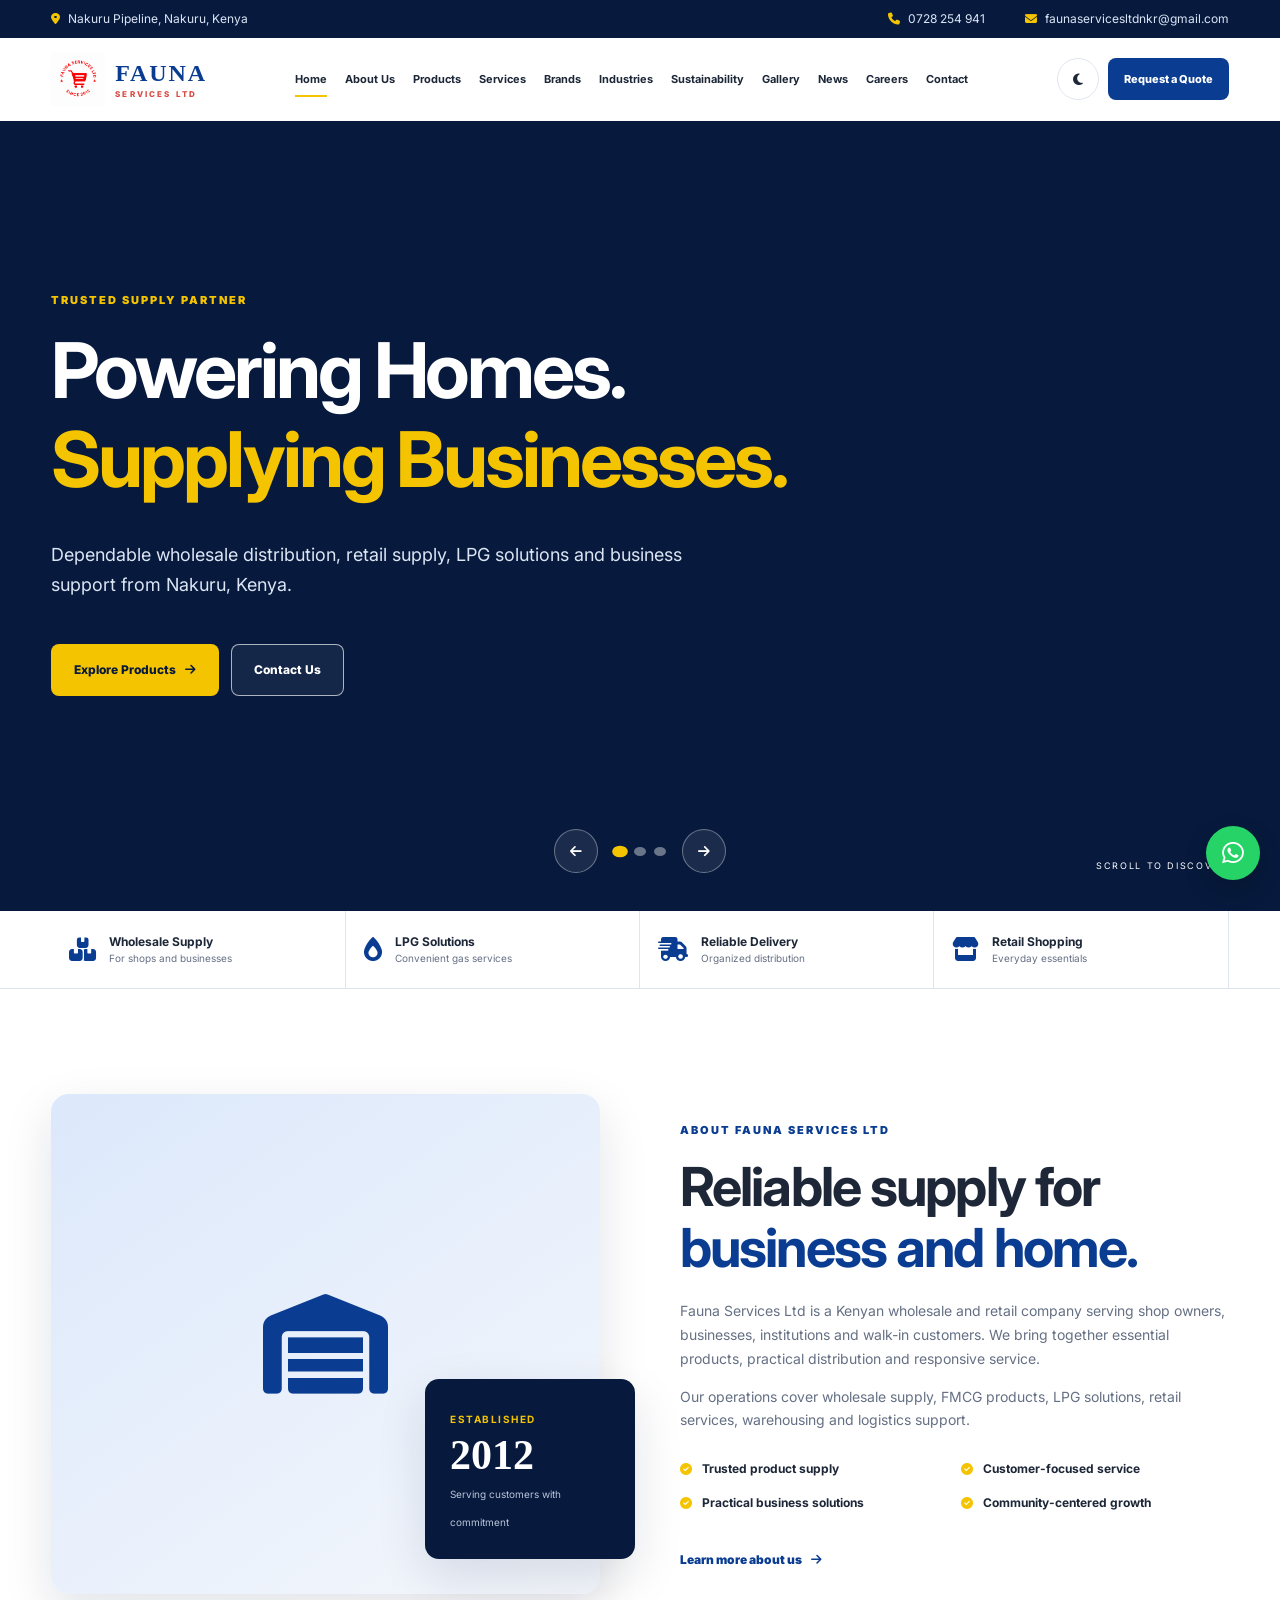
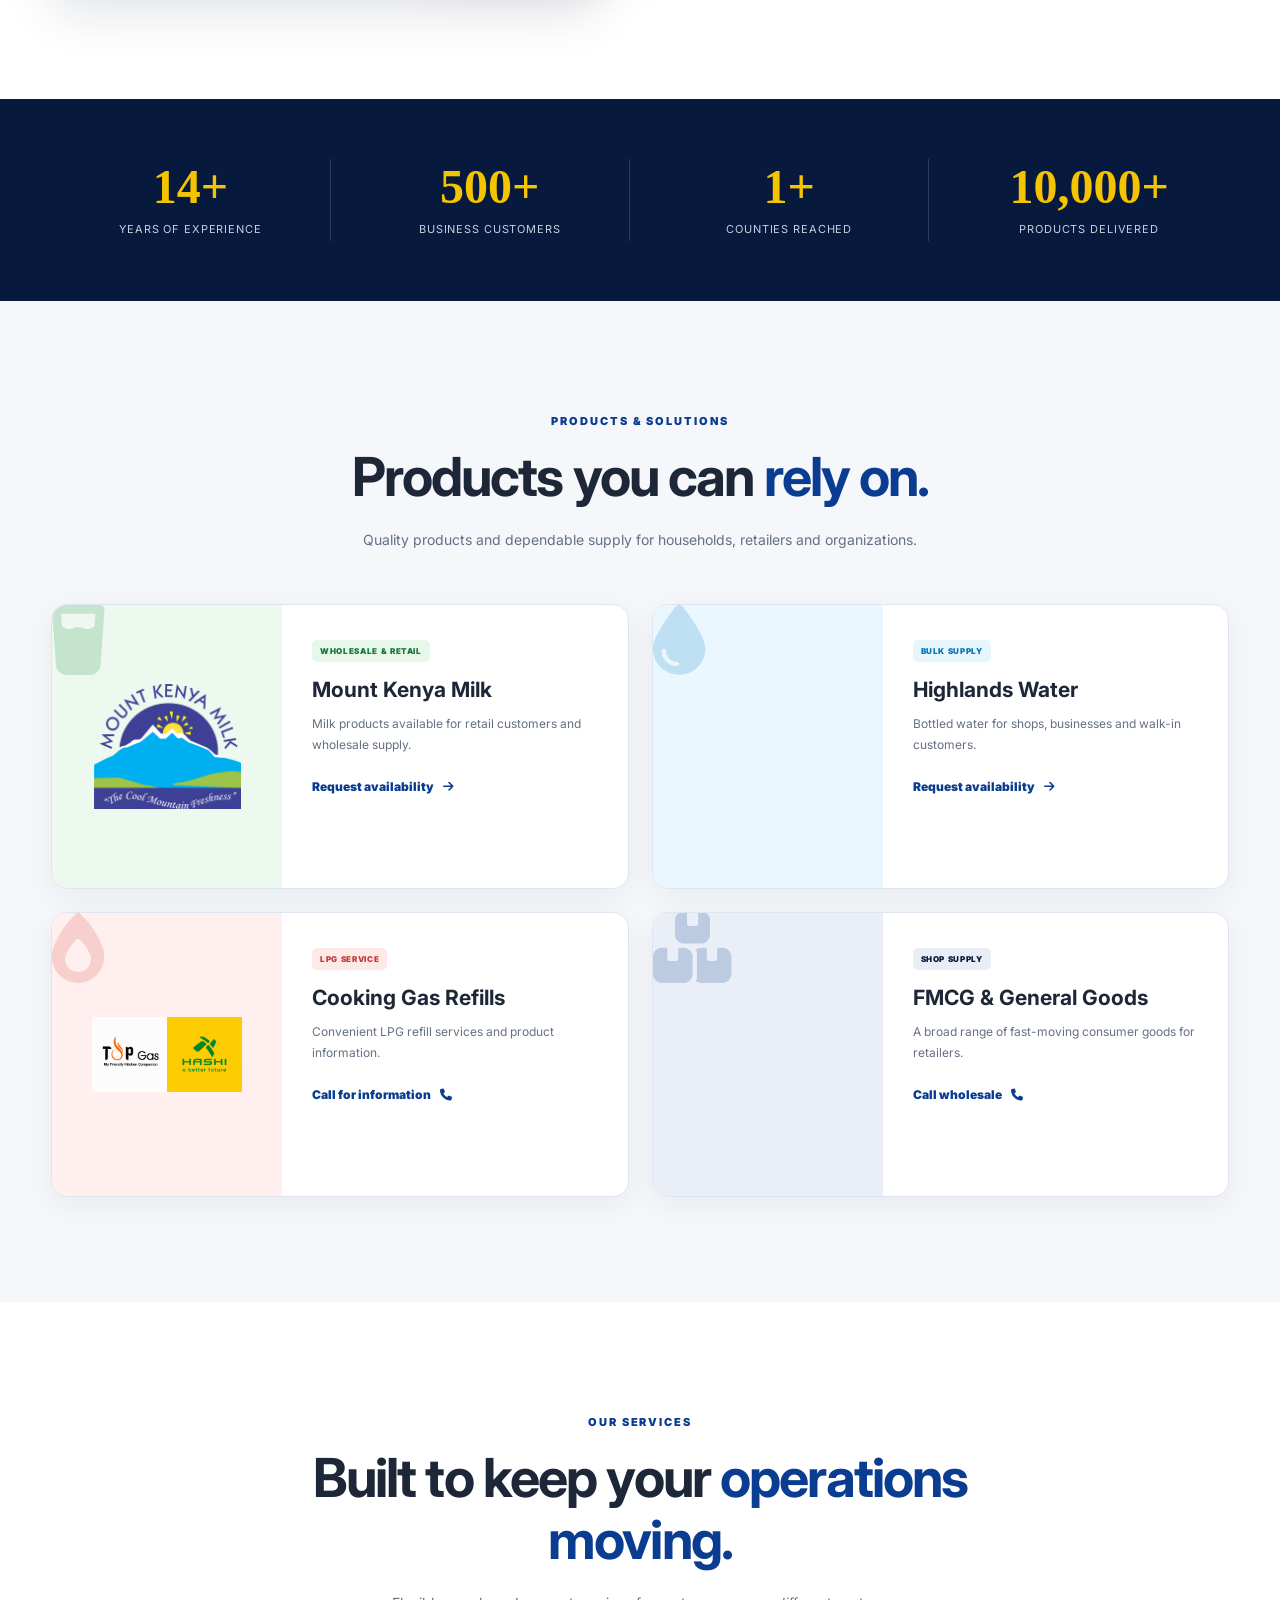
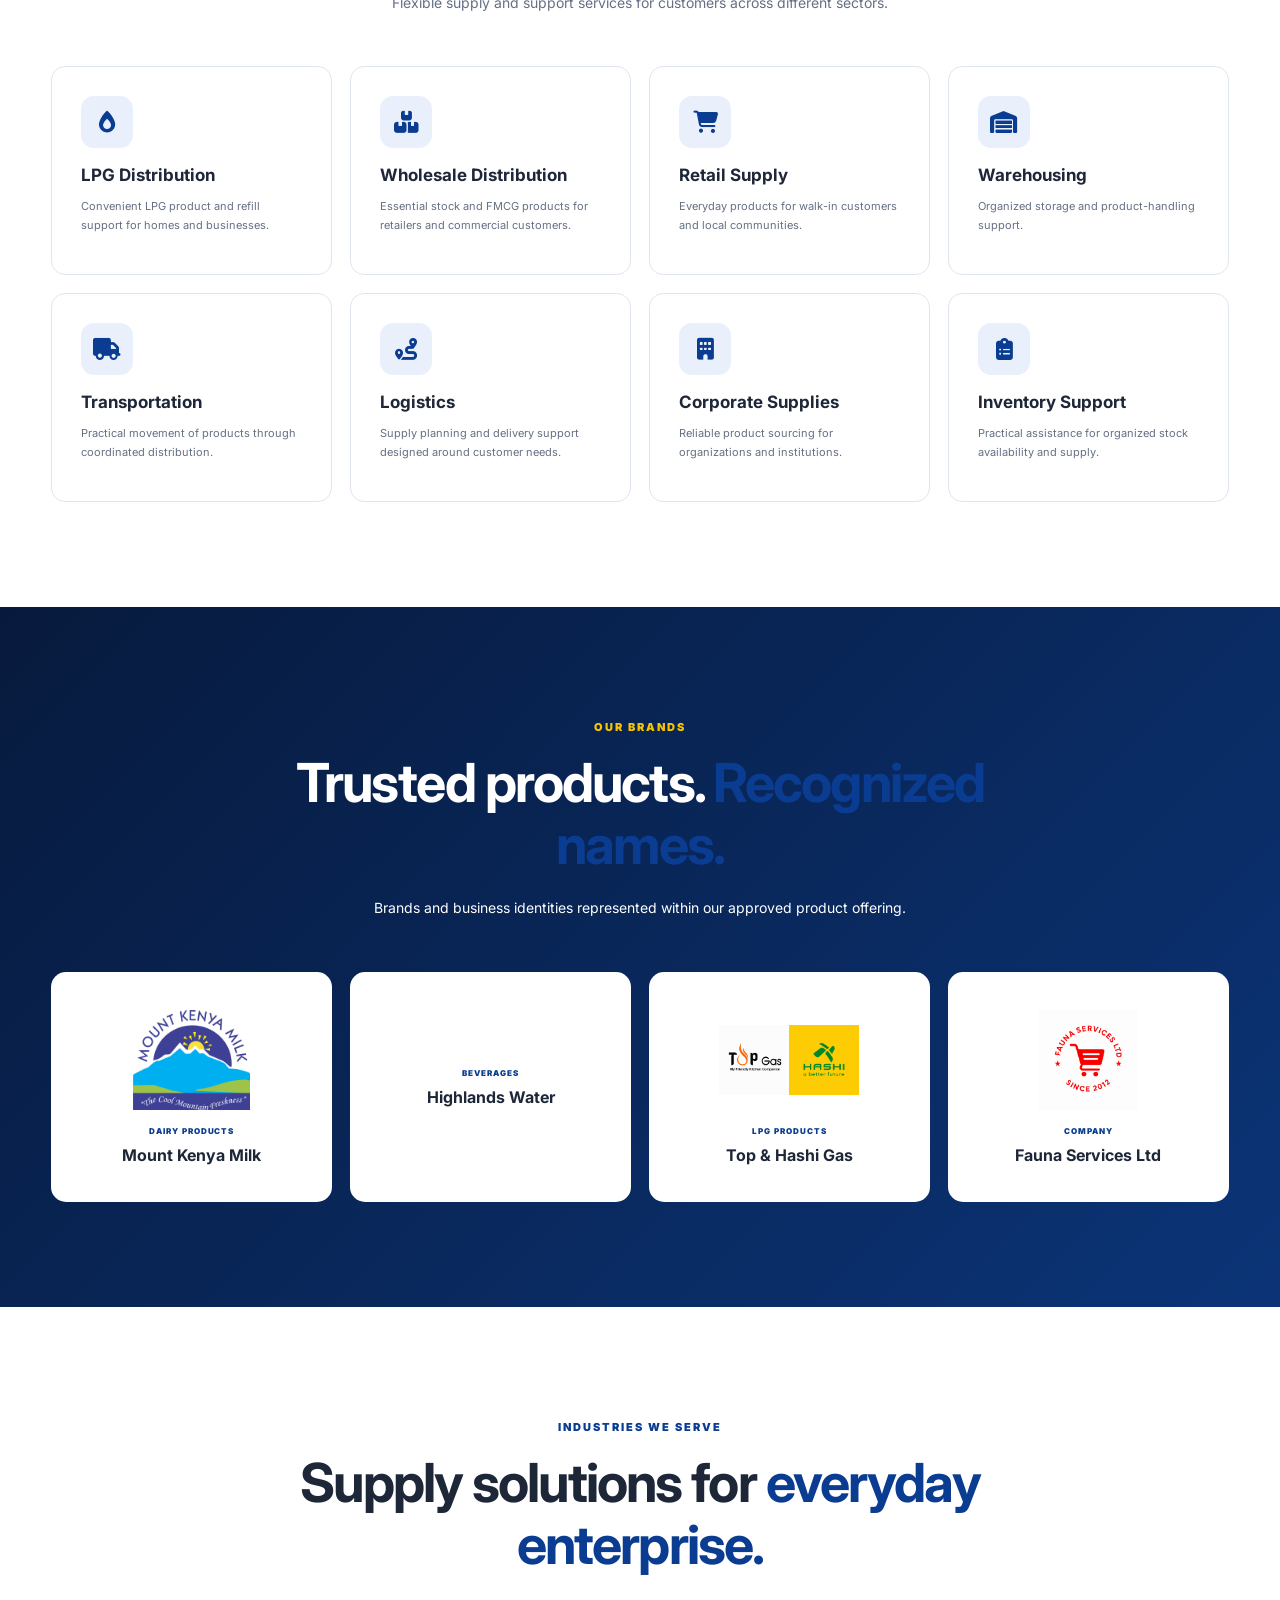
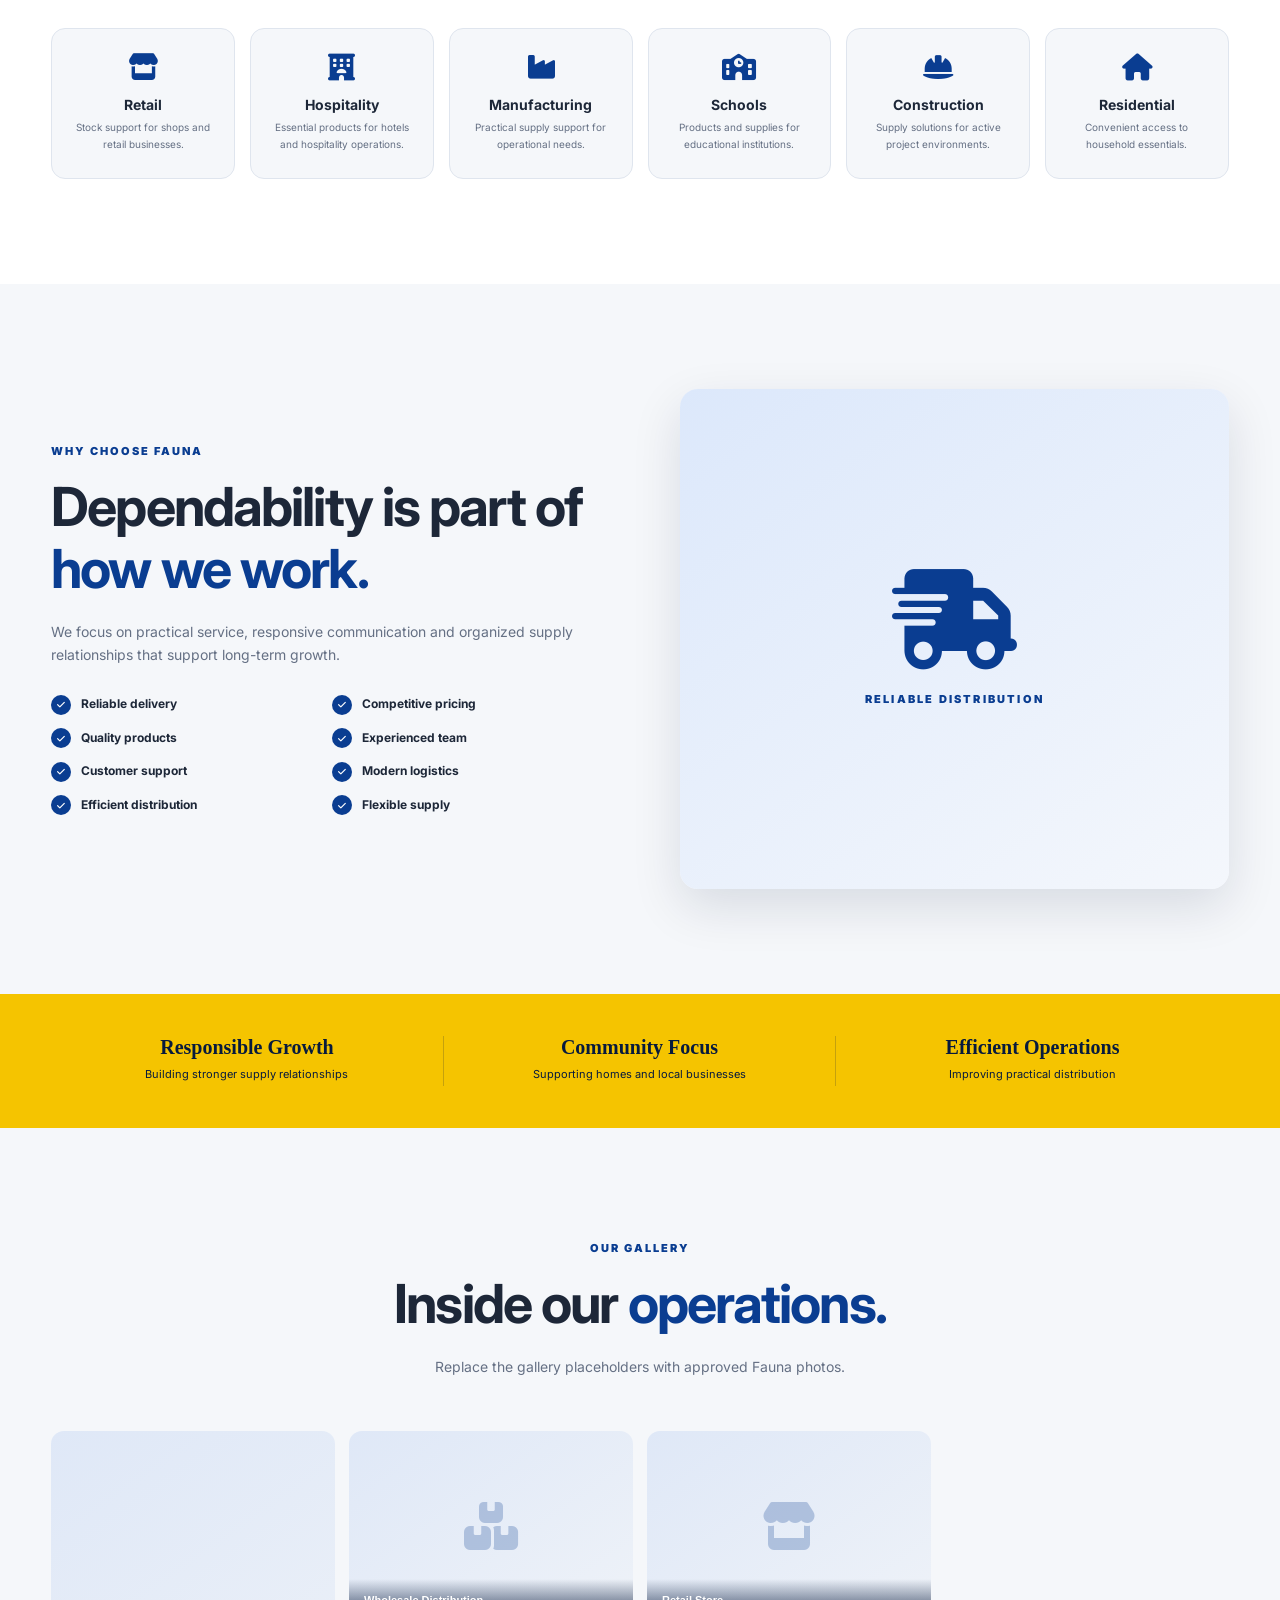
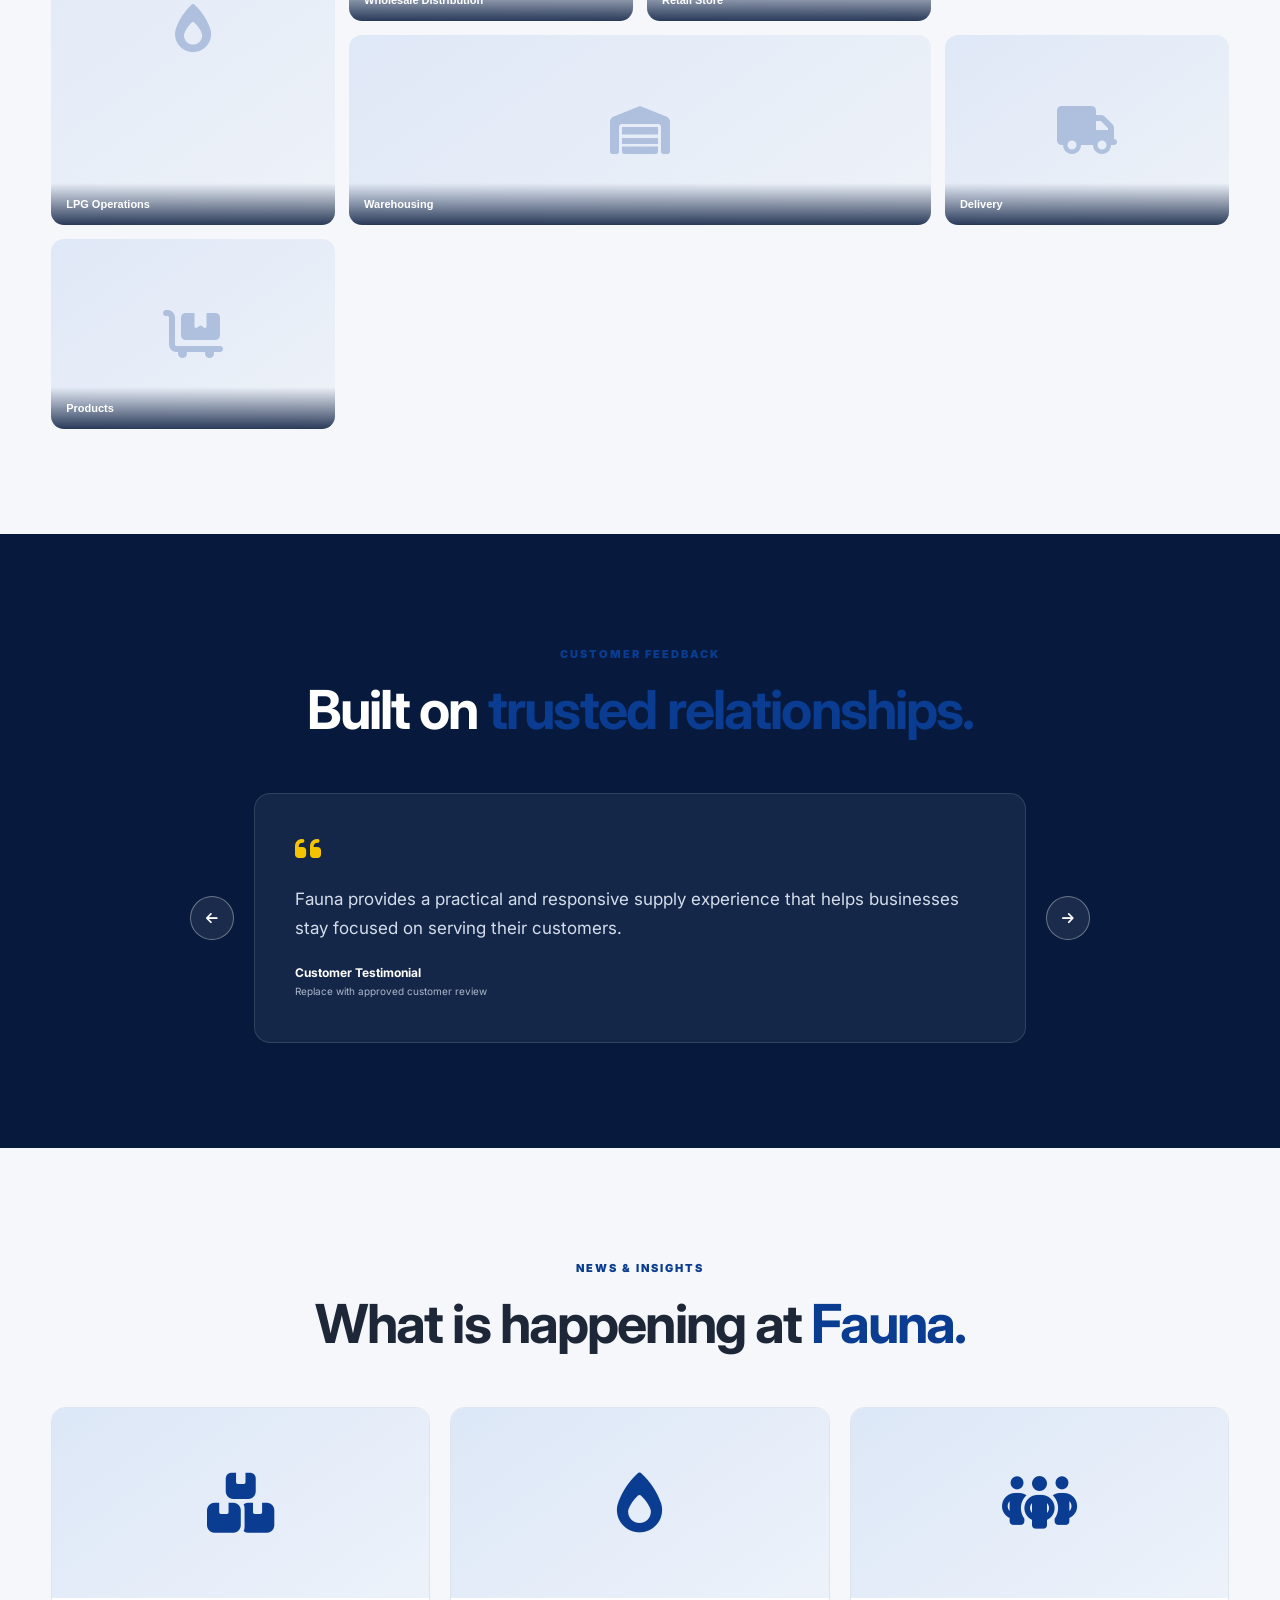
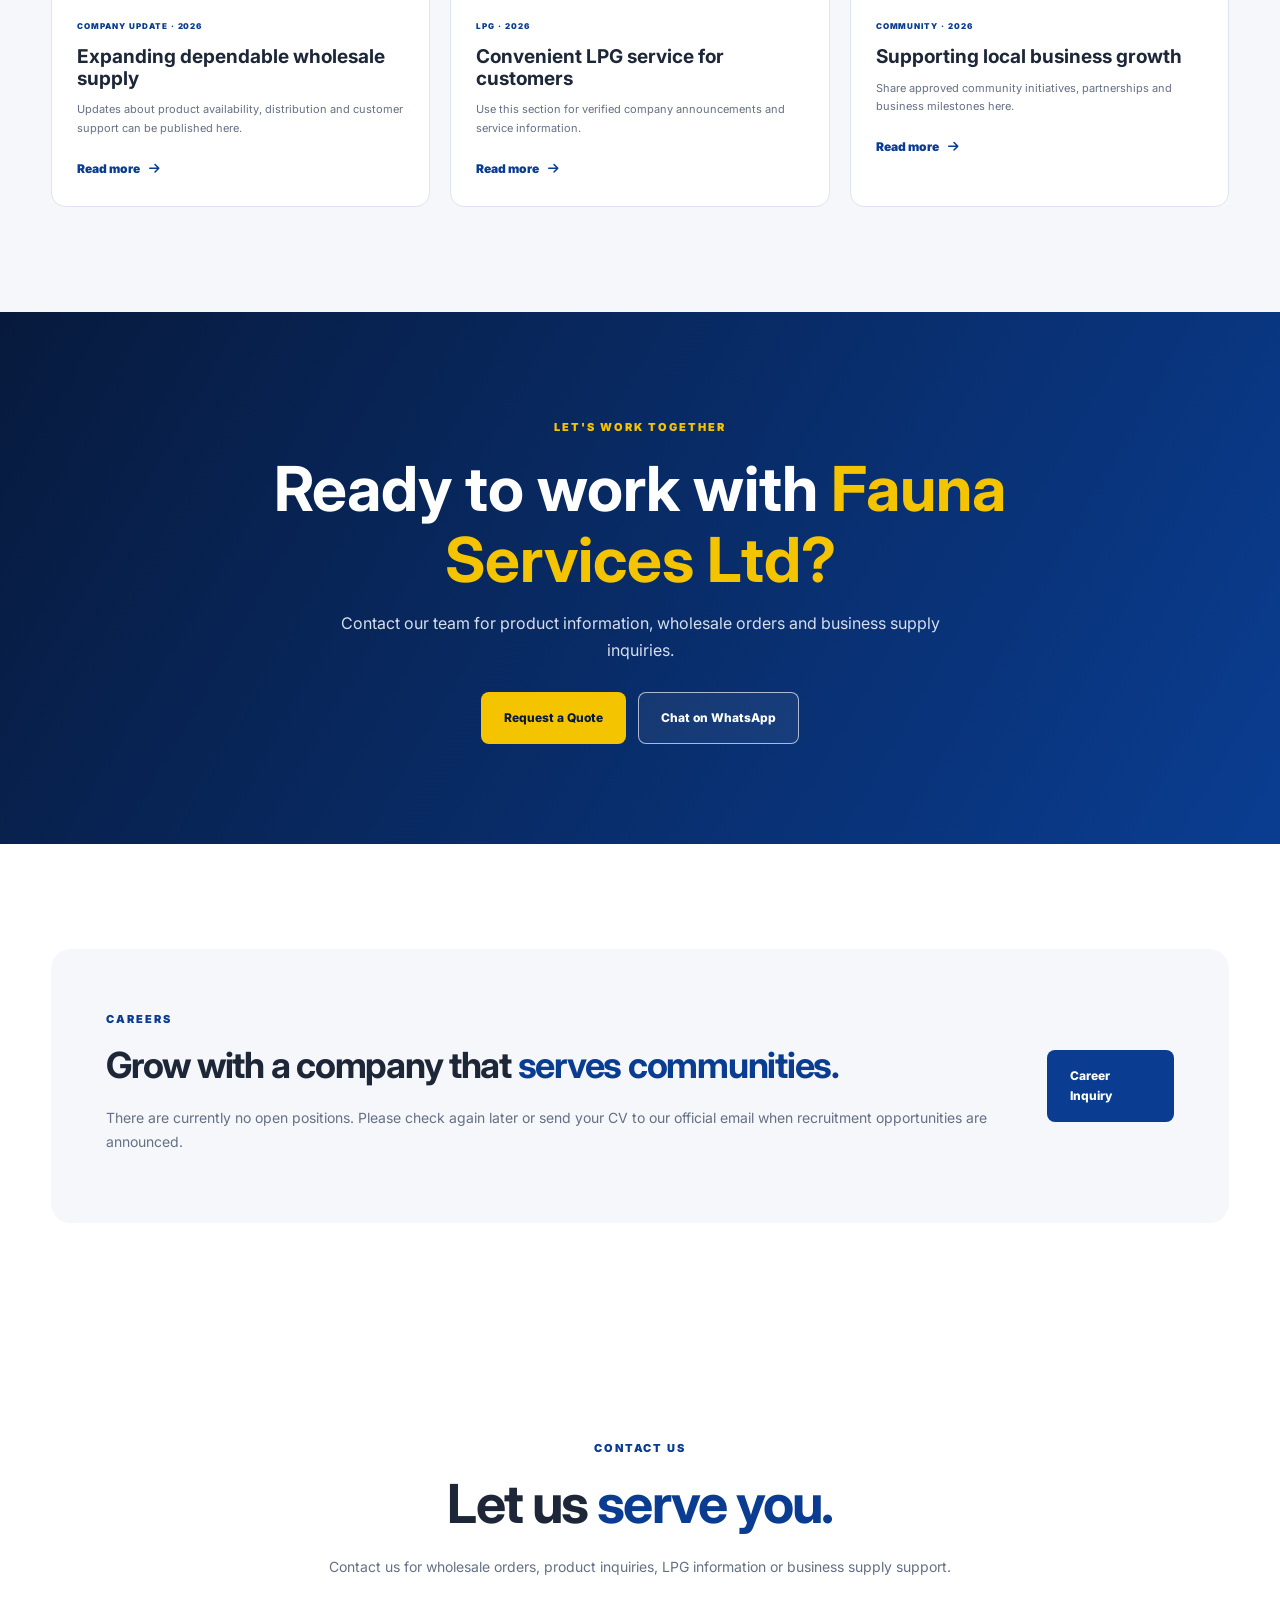
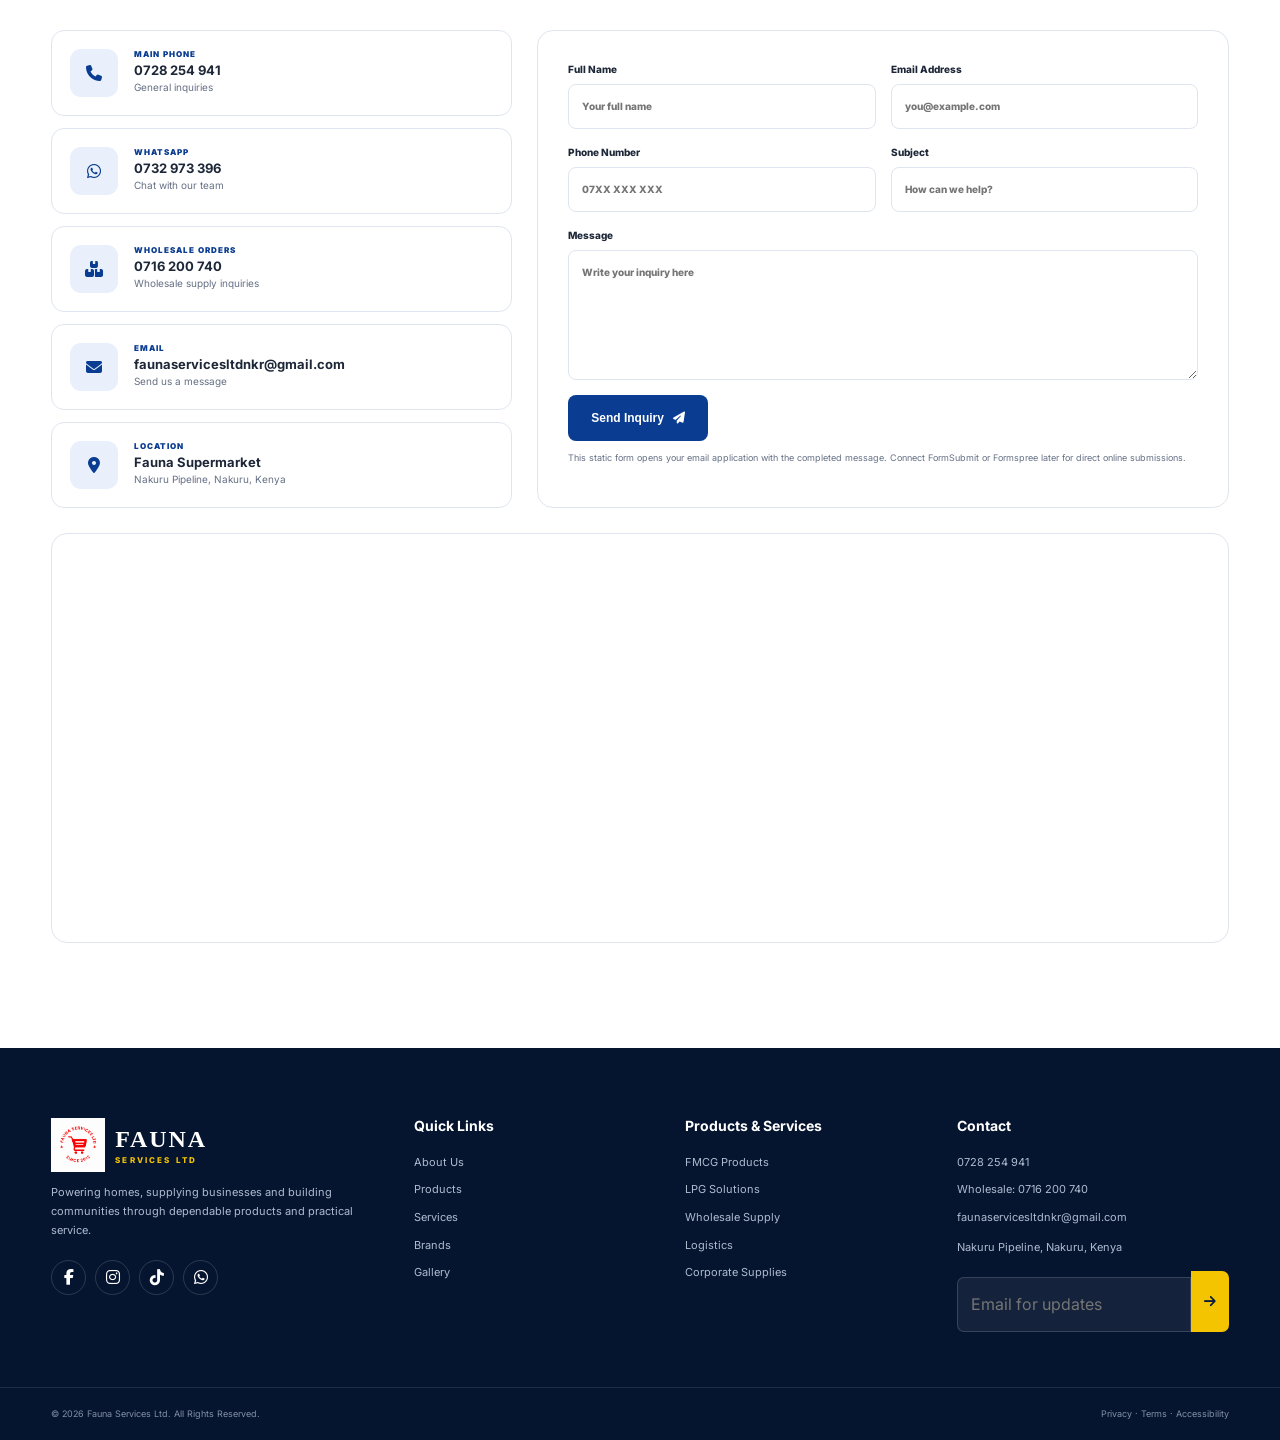
==== commit 010e21d0: "Update index.html" ====
--- a/index.html
+++ b/index.html
@@ -66,9 +66,9 @@
 </div></section>
 
 <section class="section stats-section"><div class="container stats-grid">
-  <div><strong class="counter" data-target="12" data-suffix="+">0</strong><span>Years of Experience</span></div>
+  <div><strong class="counter" data-target="14" data-suffix="+">0</strong><span>Years of Experience</span></div>
   <div><strong class="counter" data-target="500" data-suffix="+">0</strong><span>Business Customers</span></div>
-  <div><strong class="counter" data-target="15" data-suffix="+">0</strong><span>Counties Reached</span></div>
+  <div><strong class="counter" data-target="1" data-suffix="+">0</strong><span>Counties Reached</span></div>
   <div><strong class="counter" data-target="10000" data-suffix="+">0</strong><span>Products Delivered</span></div>
 </div></section>
 
@@ -193,4 +193,4 @@
 <div class="lightbox" id="lightbox"><button id="closeLightbox" aria-label="Close"><i class="fa-solid fa-xmark"></i></button><div><img id="lightboxImage" alt=""><i id="lightboxIcon"></i><h3 id="lightboxTitle"></h3></div></div>
 <script src="https://unpkg.com/aos@2.3.4/dist/aos.js"></script>
 <script src="assets/js/main.js"></script>
-</body></html>+</body></html>
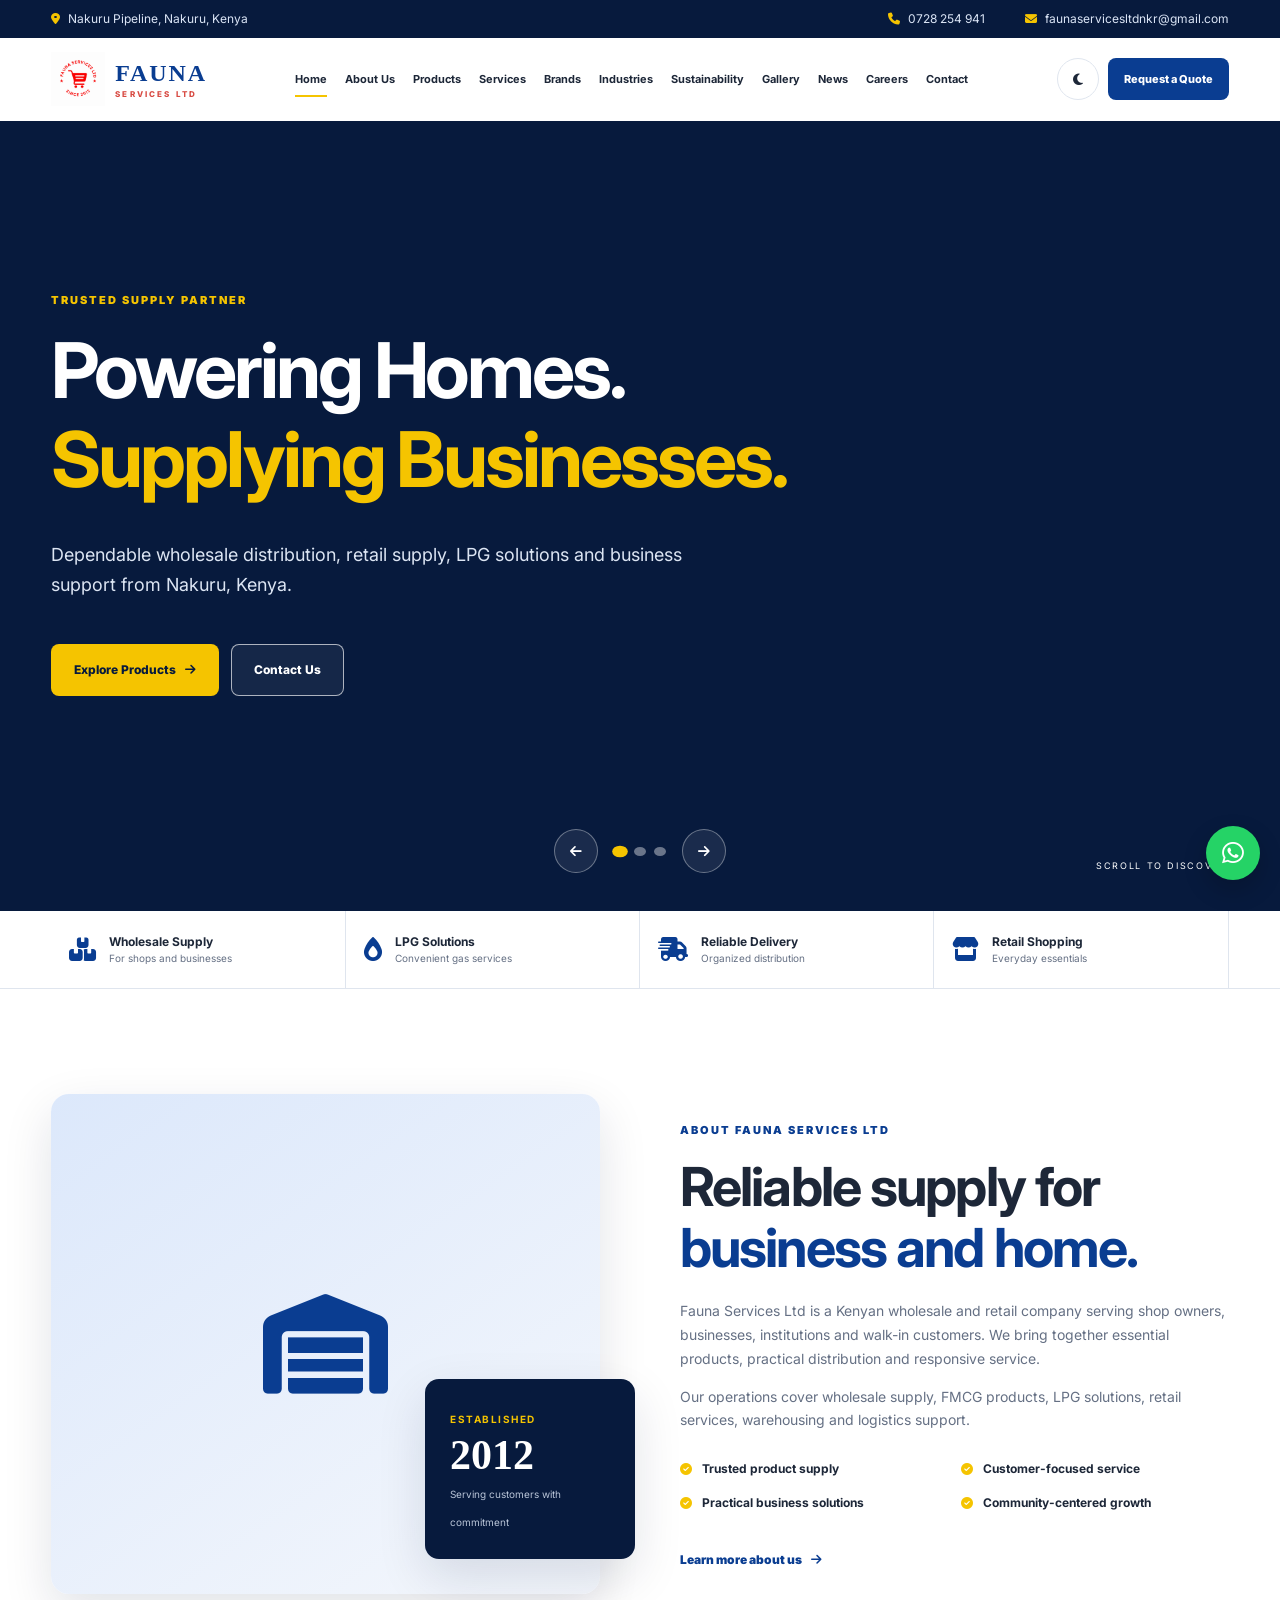
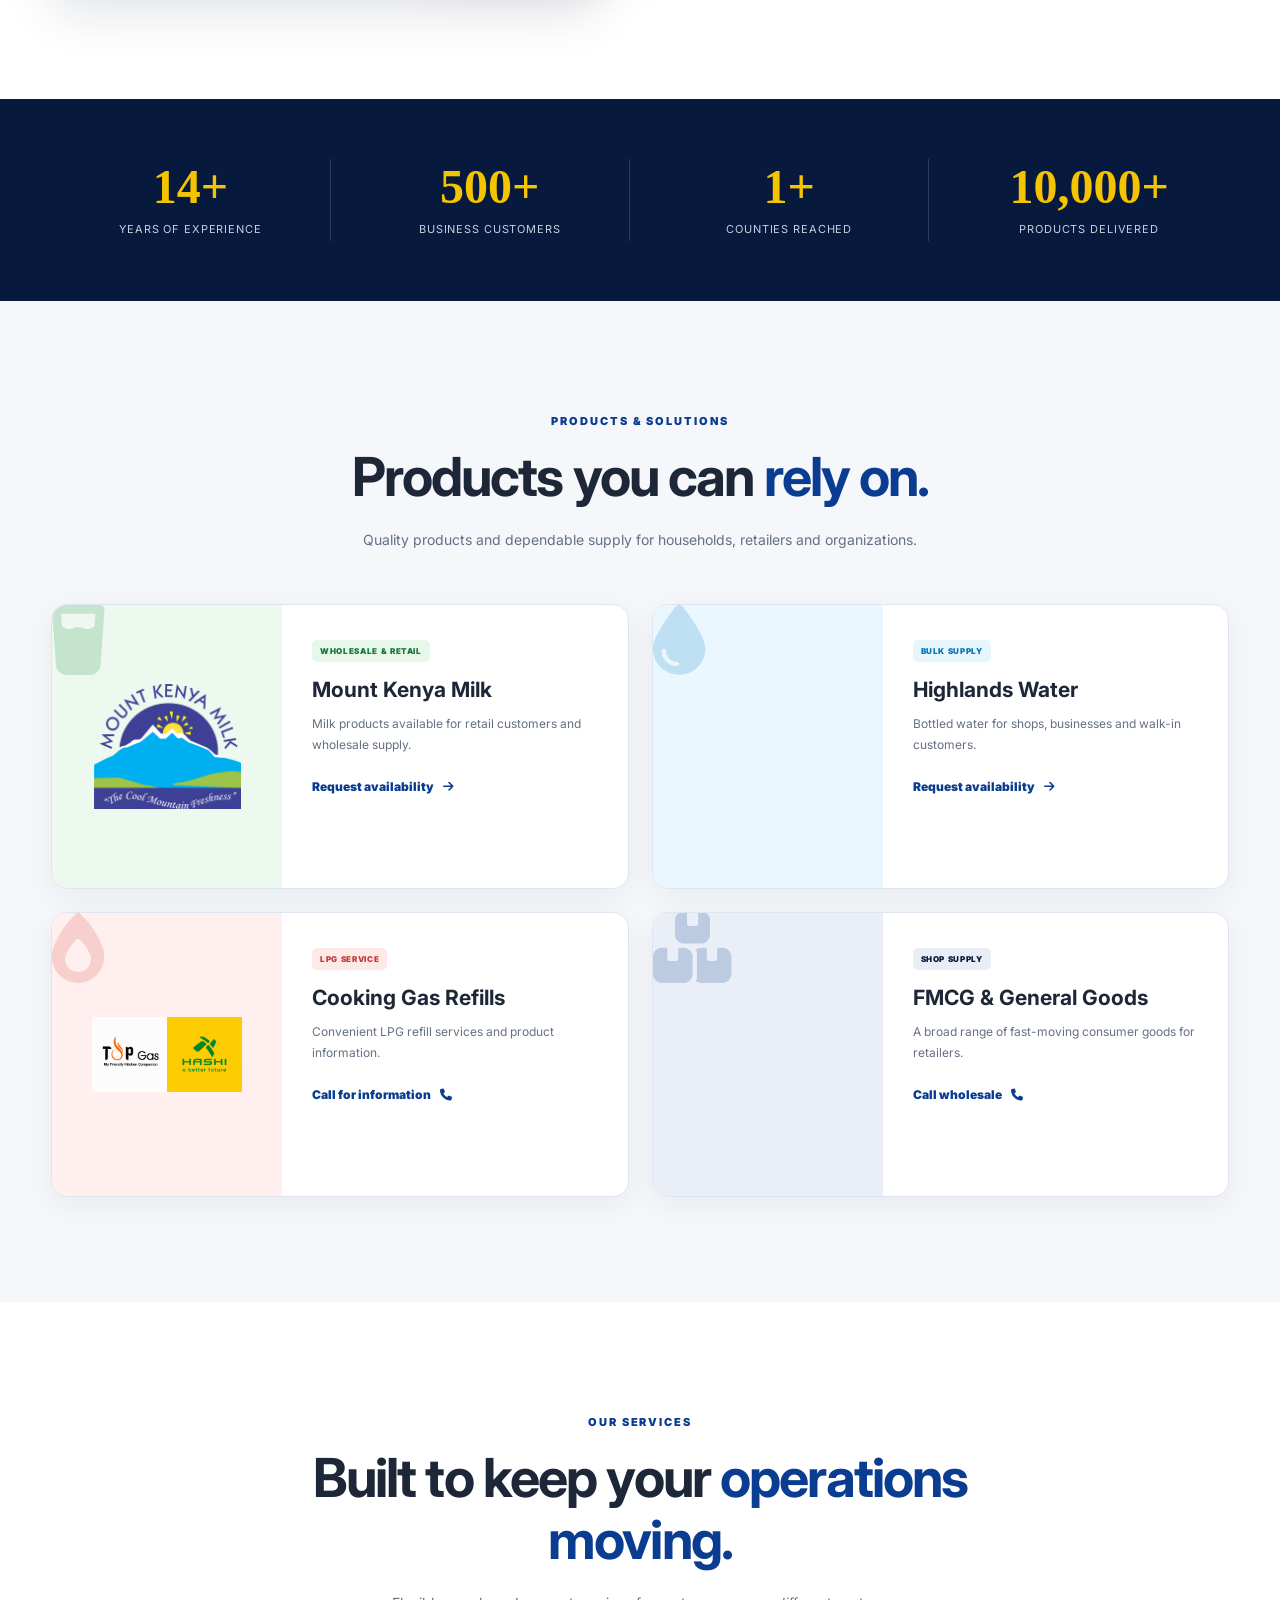
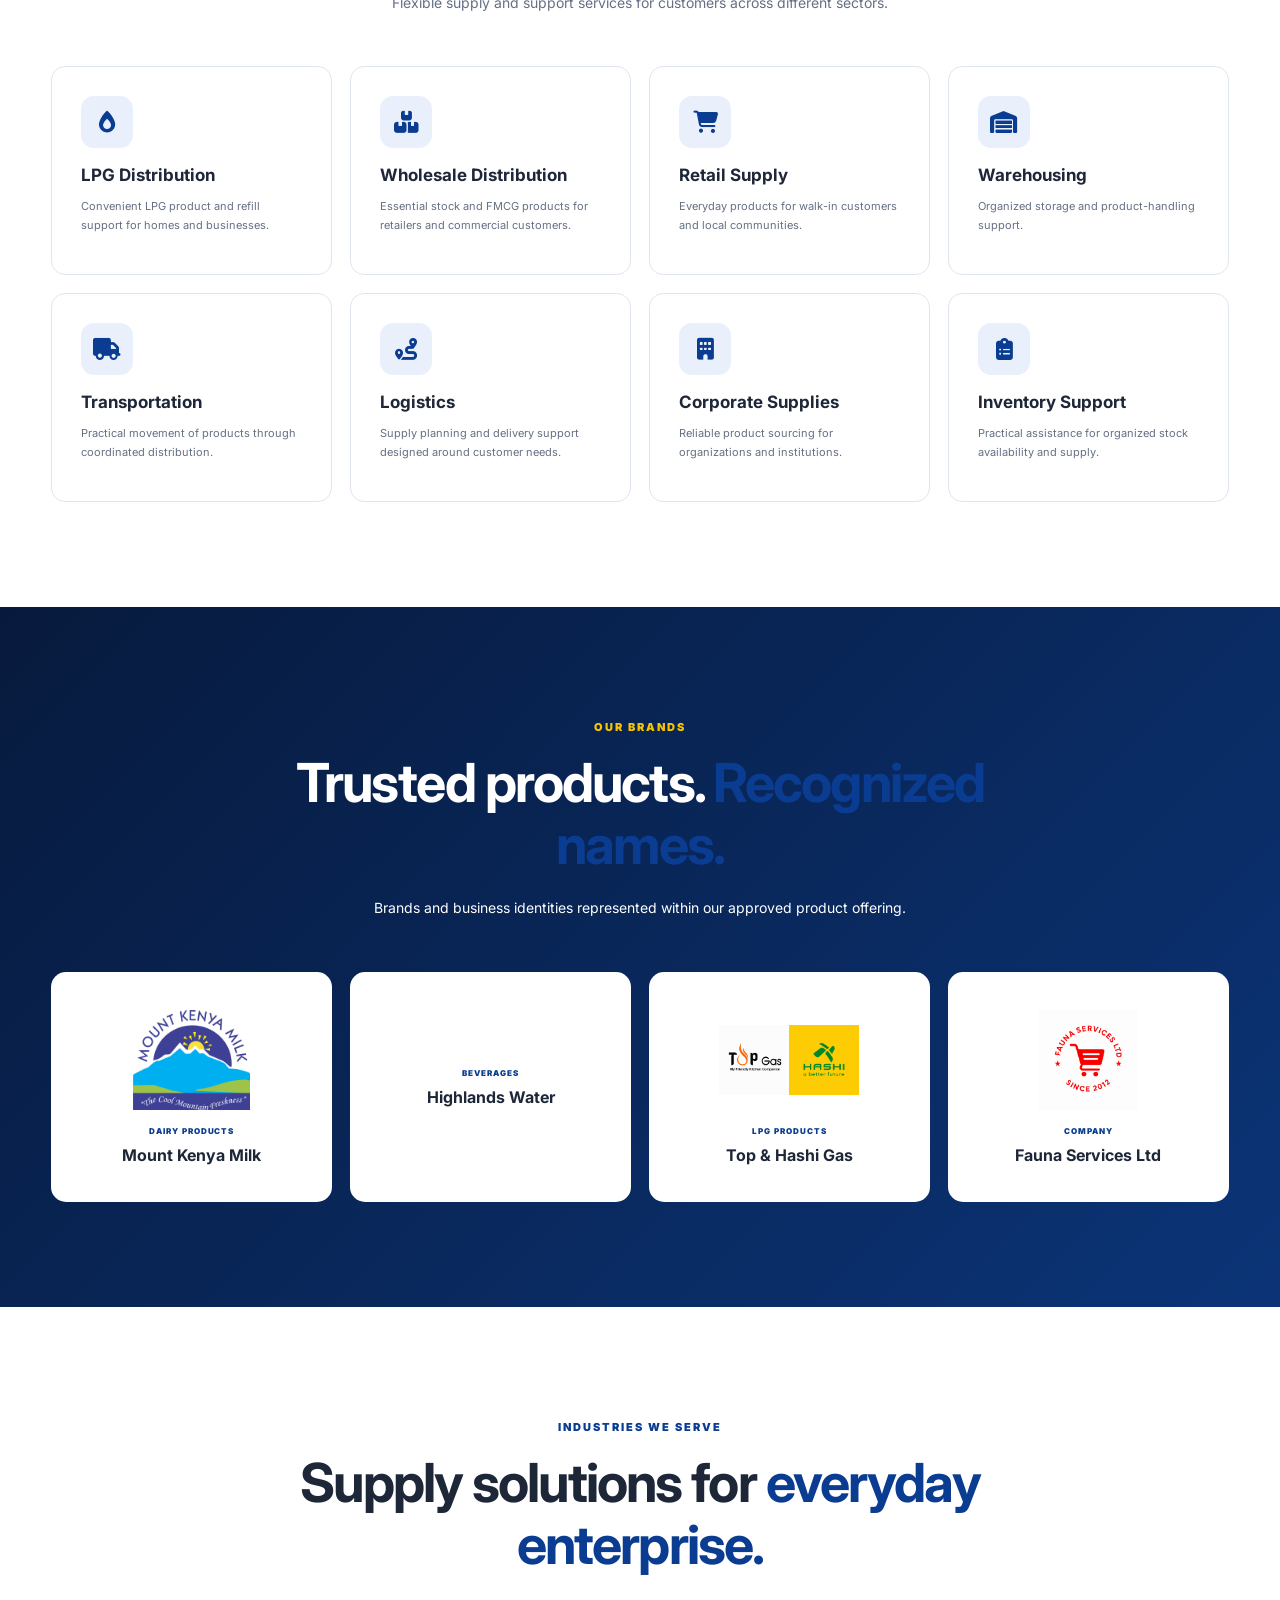
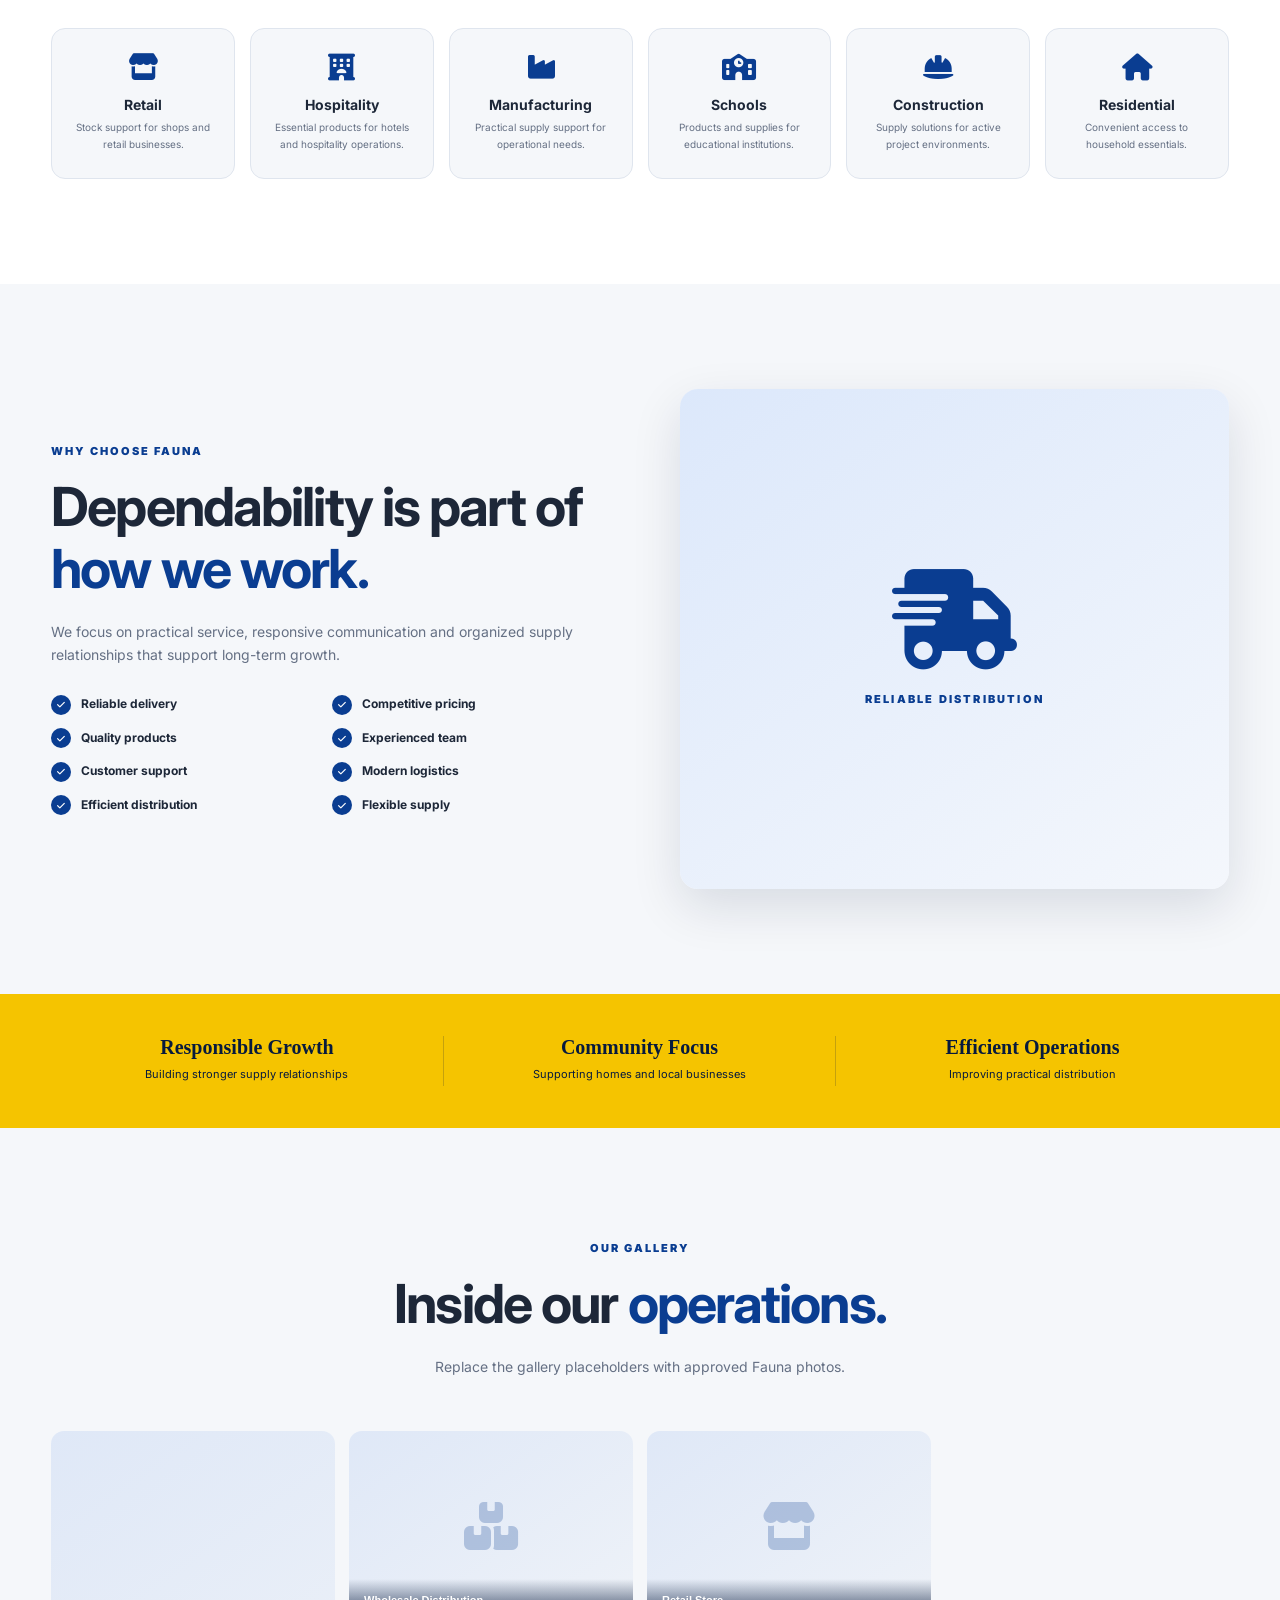
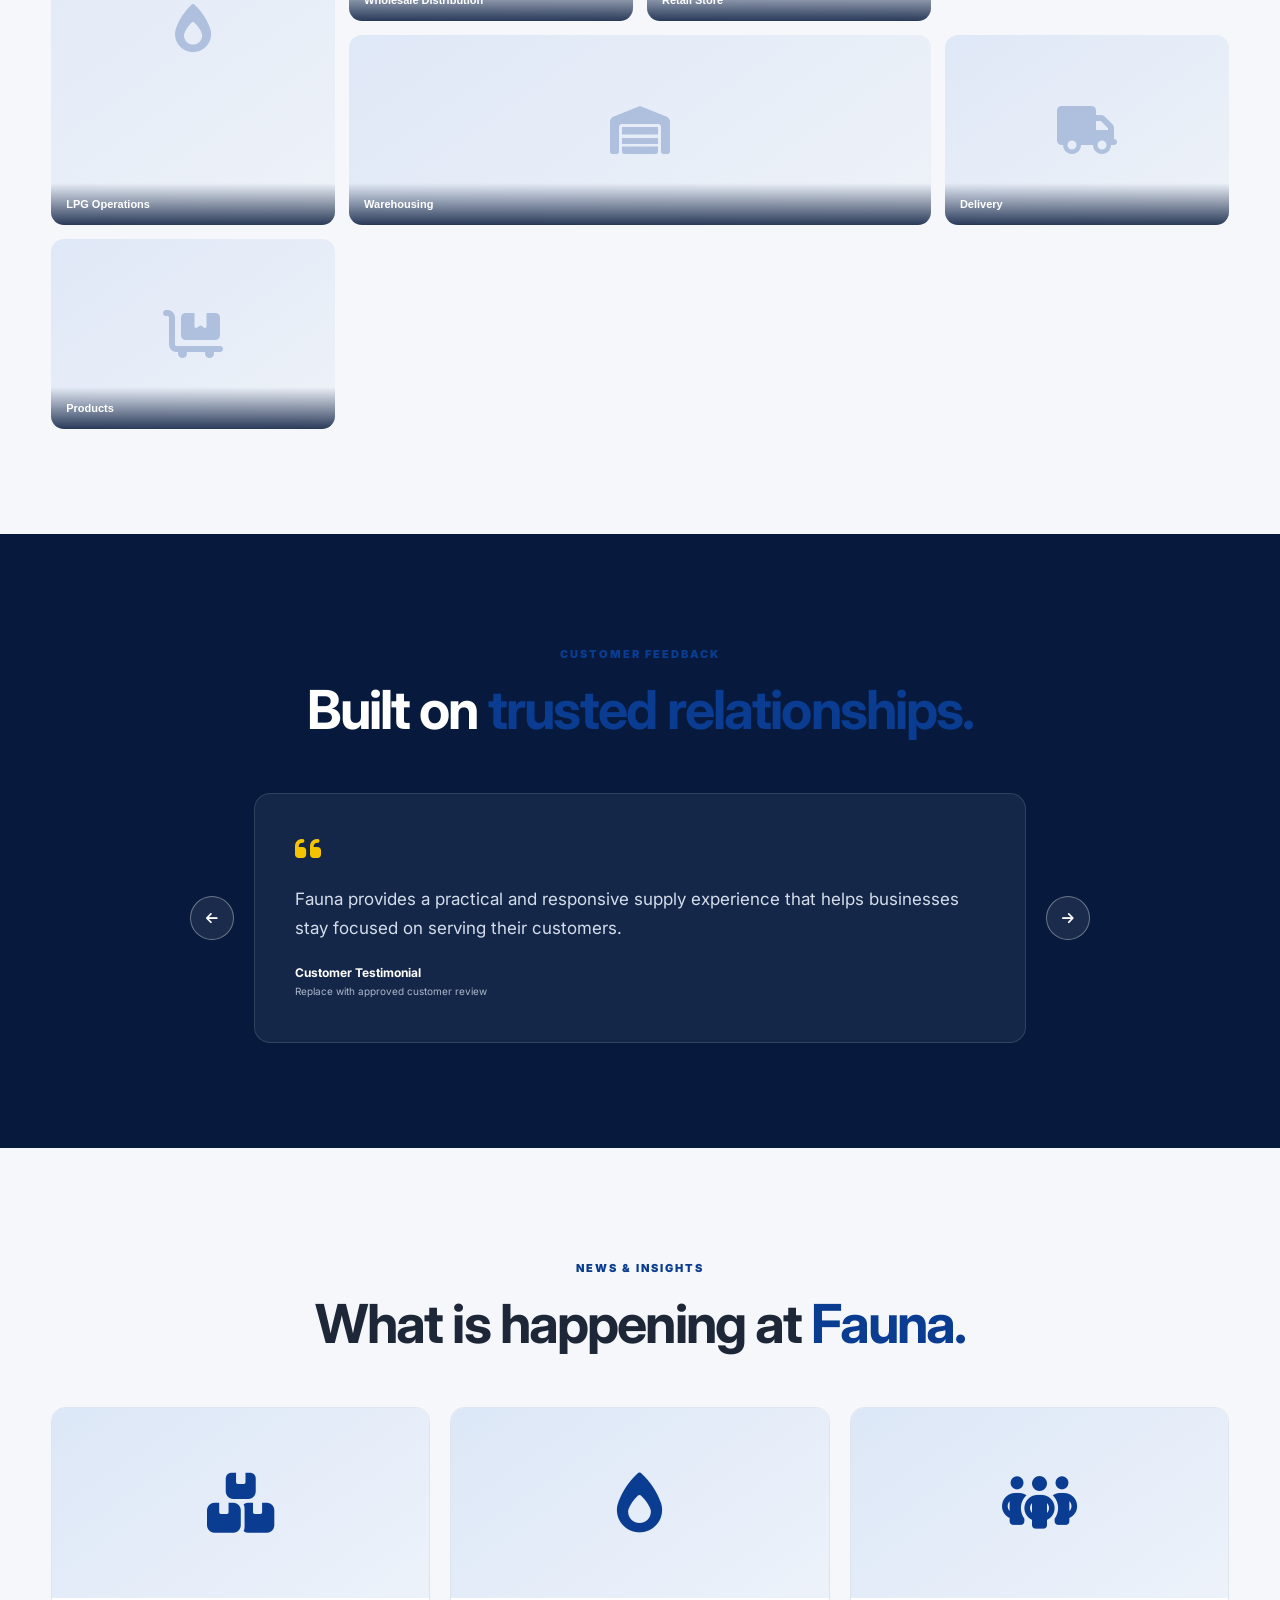
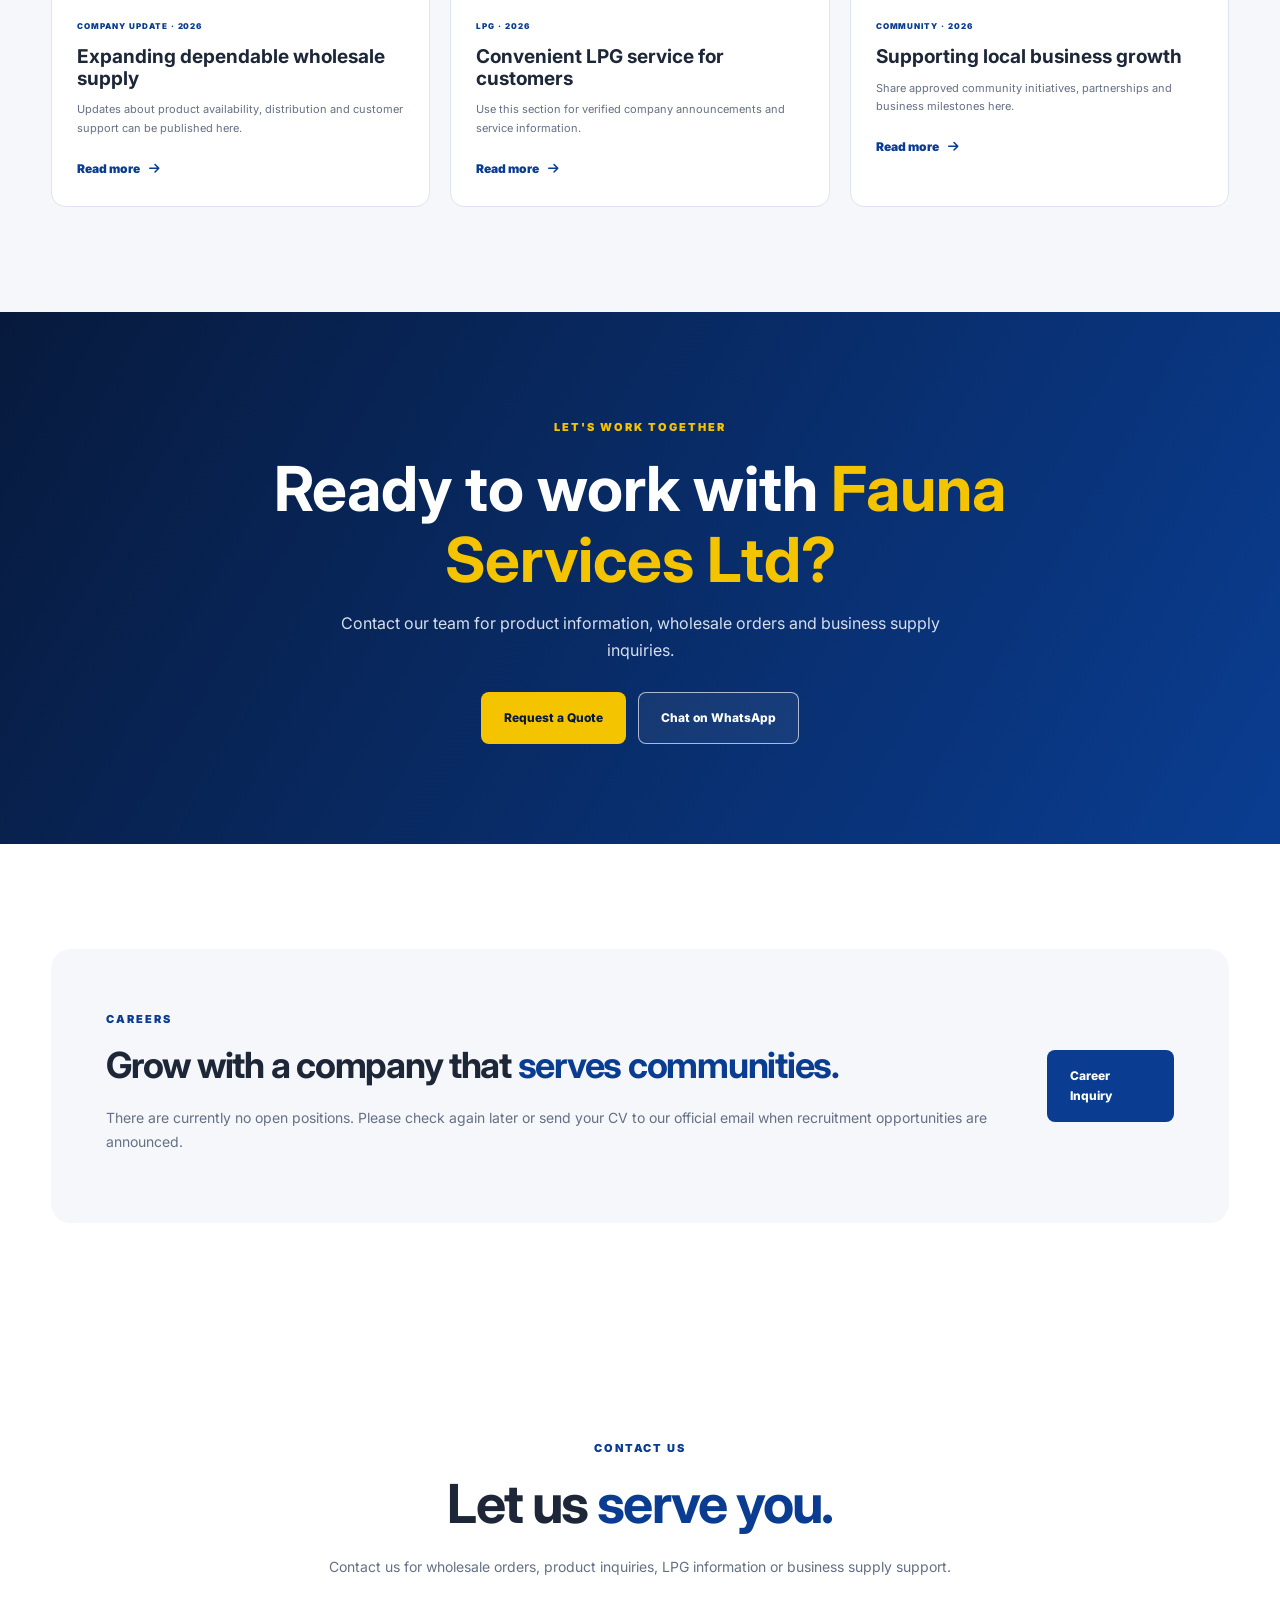
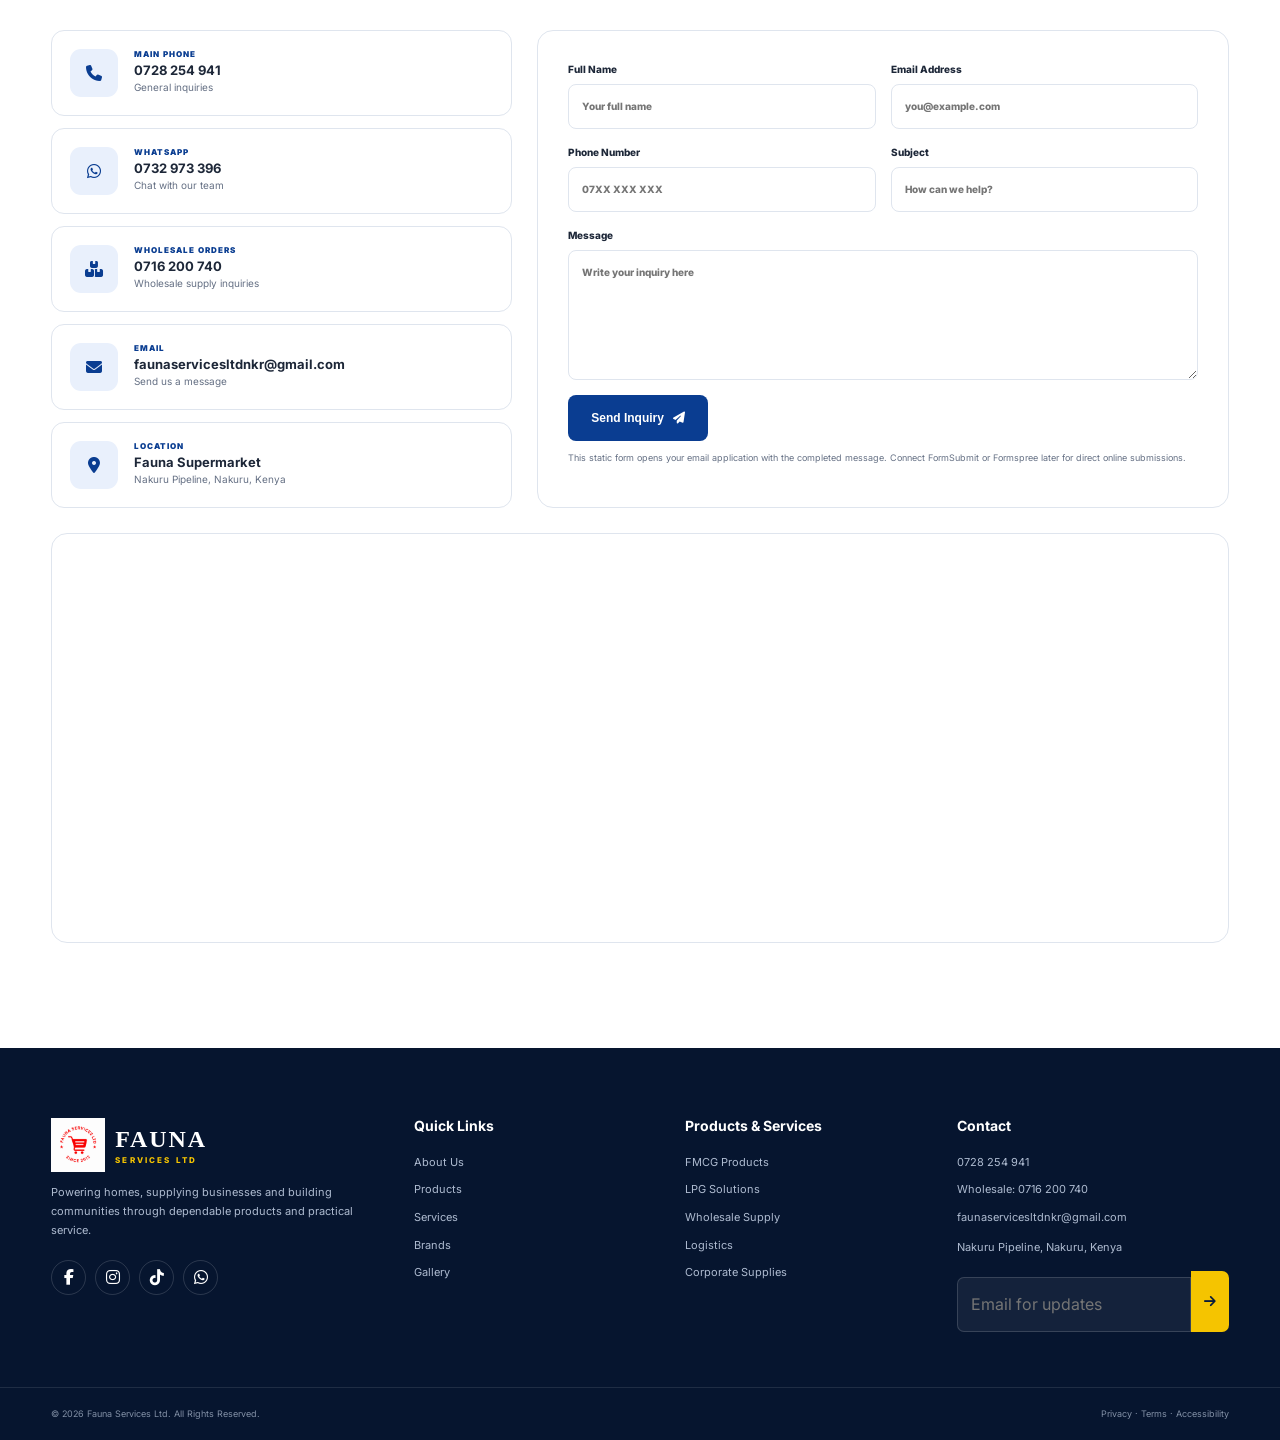
==== commit 413639ed: "Update index.html" ====
--- a/index.html
+++ b/index.html
@@ -76,7 +76,7 @@
   <div class="section-head" data-aos="fade-up"><span class="eyebrow">PRODUCTS & SOLUTIONS</span><h2>Products you can <em>rely on.</em></h2><p>Quality products and dependable supply for households, retailers and organizations.</p></div>
   <div class="product-grid">
     <article class="product-card" data-aos="zoom-in"><div class="product-media milk"><img src="MOUNT KENYA MILK LOGO.png" alt="Mount Kenya Milk logo" onerror="this.style.display='none'"><i class="fa-solid fa-glass-water"></i></div><div><span class="tag green">WHOLESALE & RETAIL</span><h3>Mount Kenya Milk</h3><p>Milk products available for retail customers and wholesale supply.</p><a class="text-link whatsapp-product" data-product="Mount Kenya Milk" href="#">Request availability <i class="fa-solid fa-arrow-right"></i></a></div></article>
-    <article class="product-card" data-aos="zoom-in" data-aos-delay="80"><div class="product-media water"><img src="HIGHLANDS LOGO.png" alt="Highlands Water logo" onerror="this.style.display='none'"><i class="fa-solid fa-droplet"></i></div><div><span class="tag blue">BULK SUPPLY</span><h3>Highlands Water</h3><p>Bottled water for shops, businesses and walk-in customers.</p><a class="text-link whatsapp-product" data-product="Highlands Water" href="#">Request availability <i class="fa-solid fa-arrow-right"></i></a></div></article>
+    <article class="product-card" data-aos="zoom-in" data-aos-delay="80"><div class="product-media water"><img src="HIGHLANDS LOGOS.png" alt="Highlands Water logo" onerror="this.style.display='none'"><i class="fa-solid fa-droplet"></i></div><div><span class="tag blue">BULK SUPPLY</span><h3>Highlands Water</h3><p>Bottled water for shops, businesses and walk-in customers.</p><a class="text-link whatsapp-product" data-product="Highlands Water" href="#">Request availability <i class="fa-solid fa-arrow-right"></i></a></div></article>
     <article class="product-card" data-aos="zoom-in" data-aos-delay="160"><div class="product-media gas"><img src="TOP AND HASHI GAS LOGO.png" alt="Top and Hashi Gas logos" onerror="this.style.display='none'"><i class="fa-solid fa-fire-flame-simple"></i></div><div><span class="tag red">LPG SERVICE</span><h3>Cooking Gas Refills</h3><p>Convenient LPG refill services and product information.</p><a class="text-link" href="tel:+254728254941">Call for information <i class="fa-solid fa-phone"></i></a></div></article>
     <article class="product-card" data-aos="zoom-in" data-aos-delay="240"><div class="product-media fmcg"><i class="fa-solid fa-boxes-stacked"></i></div><div><span class="tag navy">SHOP SUPPLY</span><h3>FMCG & General Goods</h3><p>A broad range of fast-moving consumer goods for retailers.</p><a class="text-link" href="tel:+254716200740">Call wholesale <i class="fa-solid fa-phone"></i></a></div></article>
   </div>
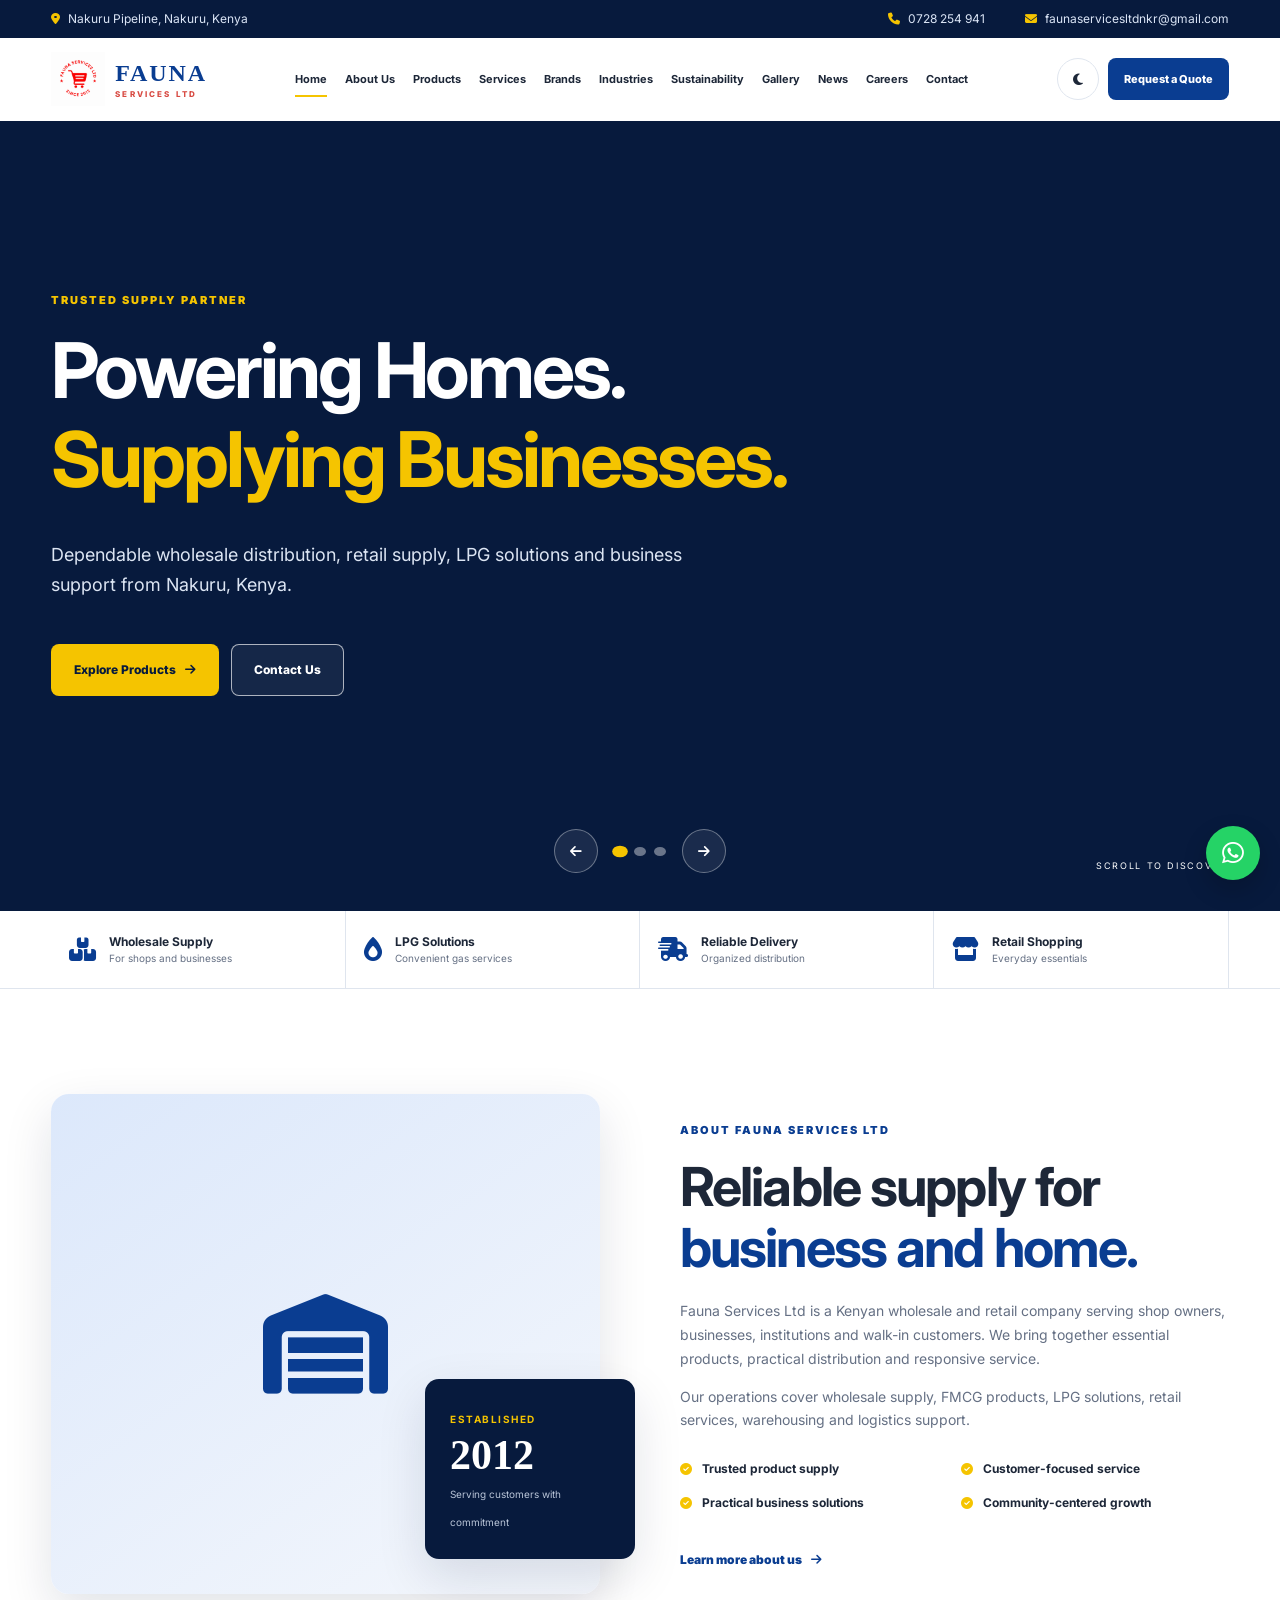
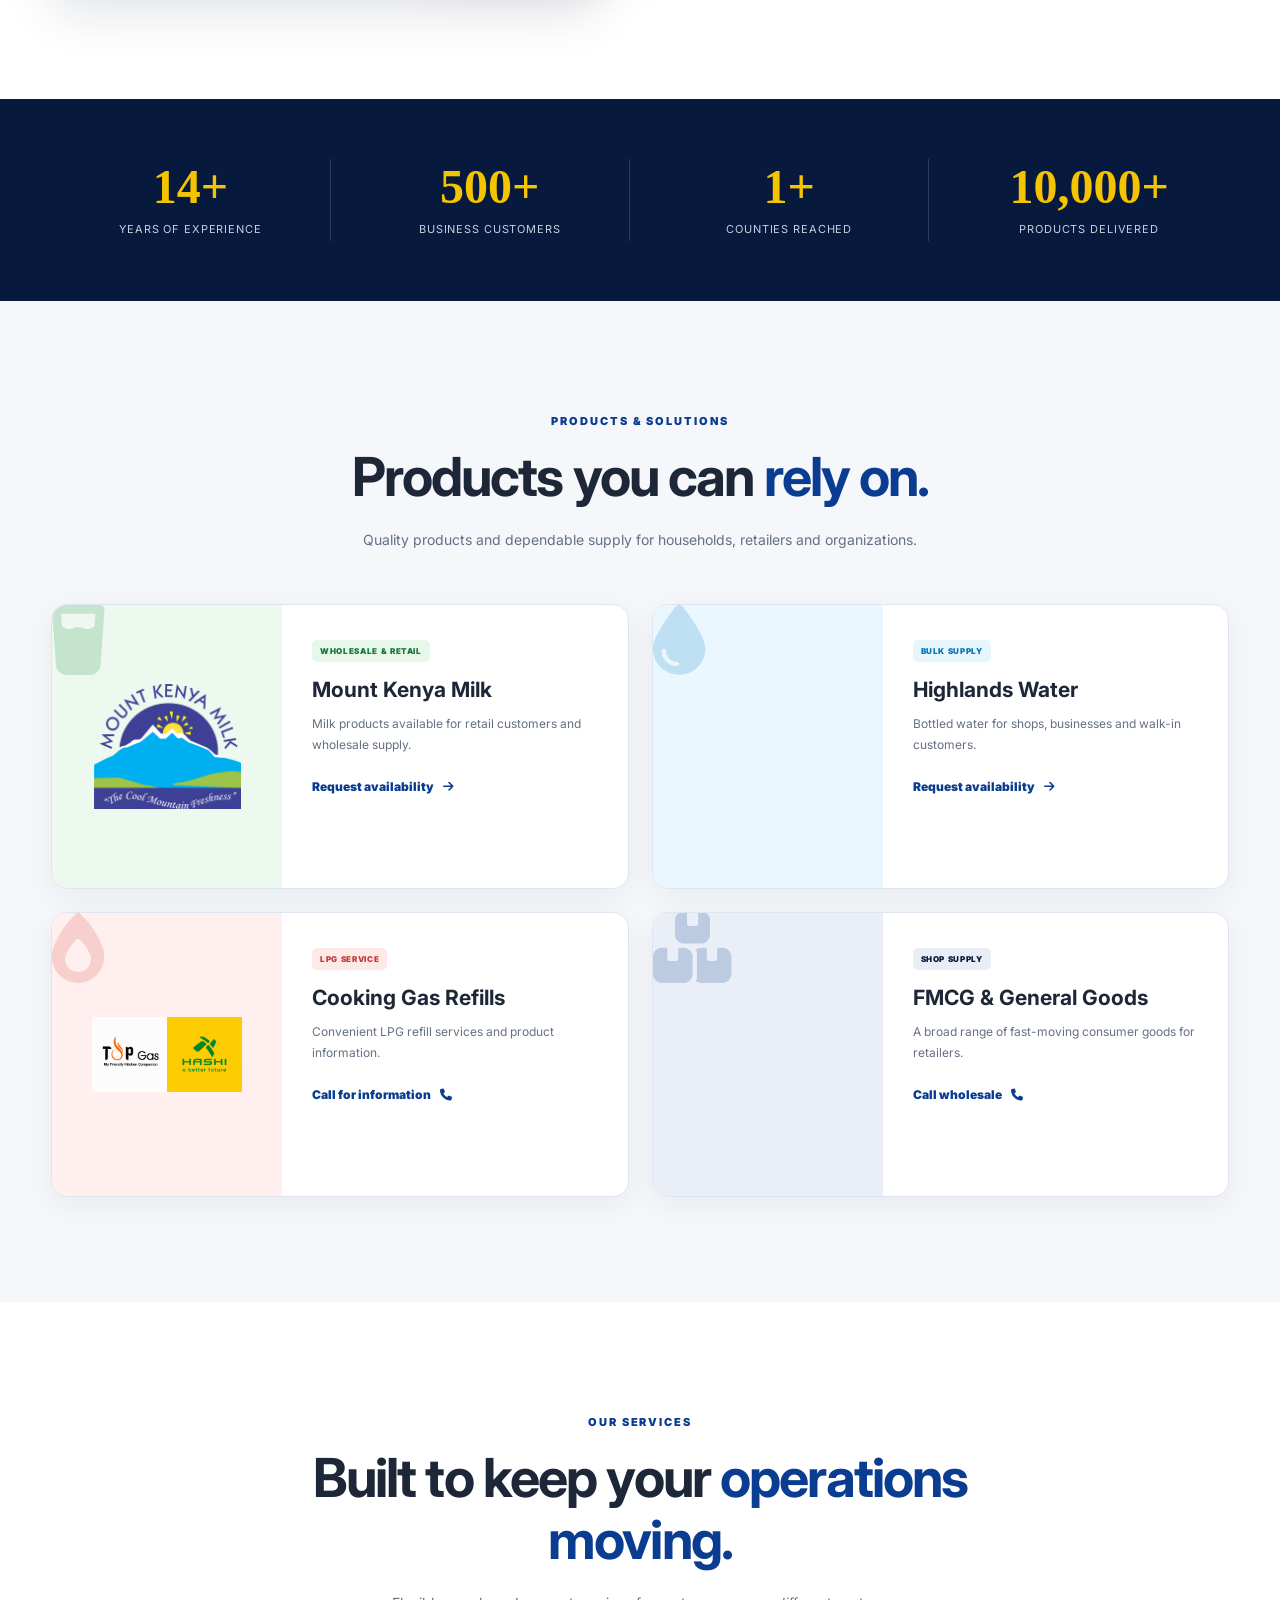
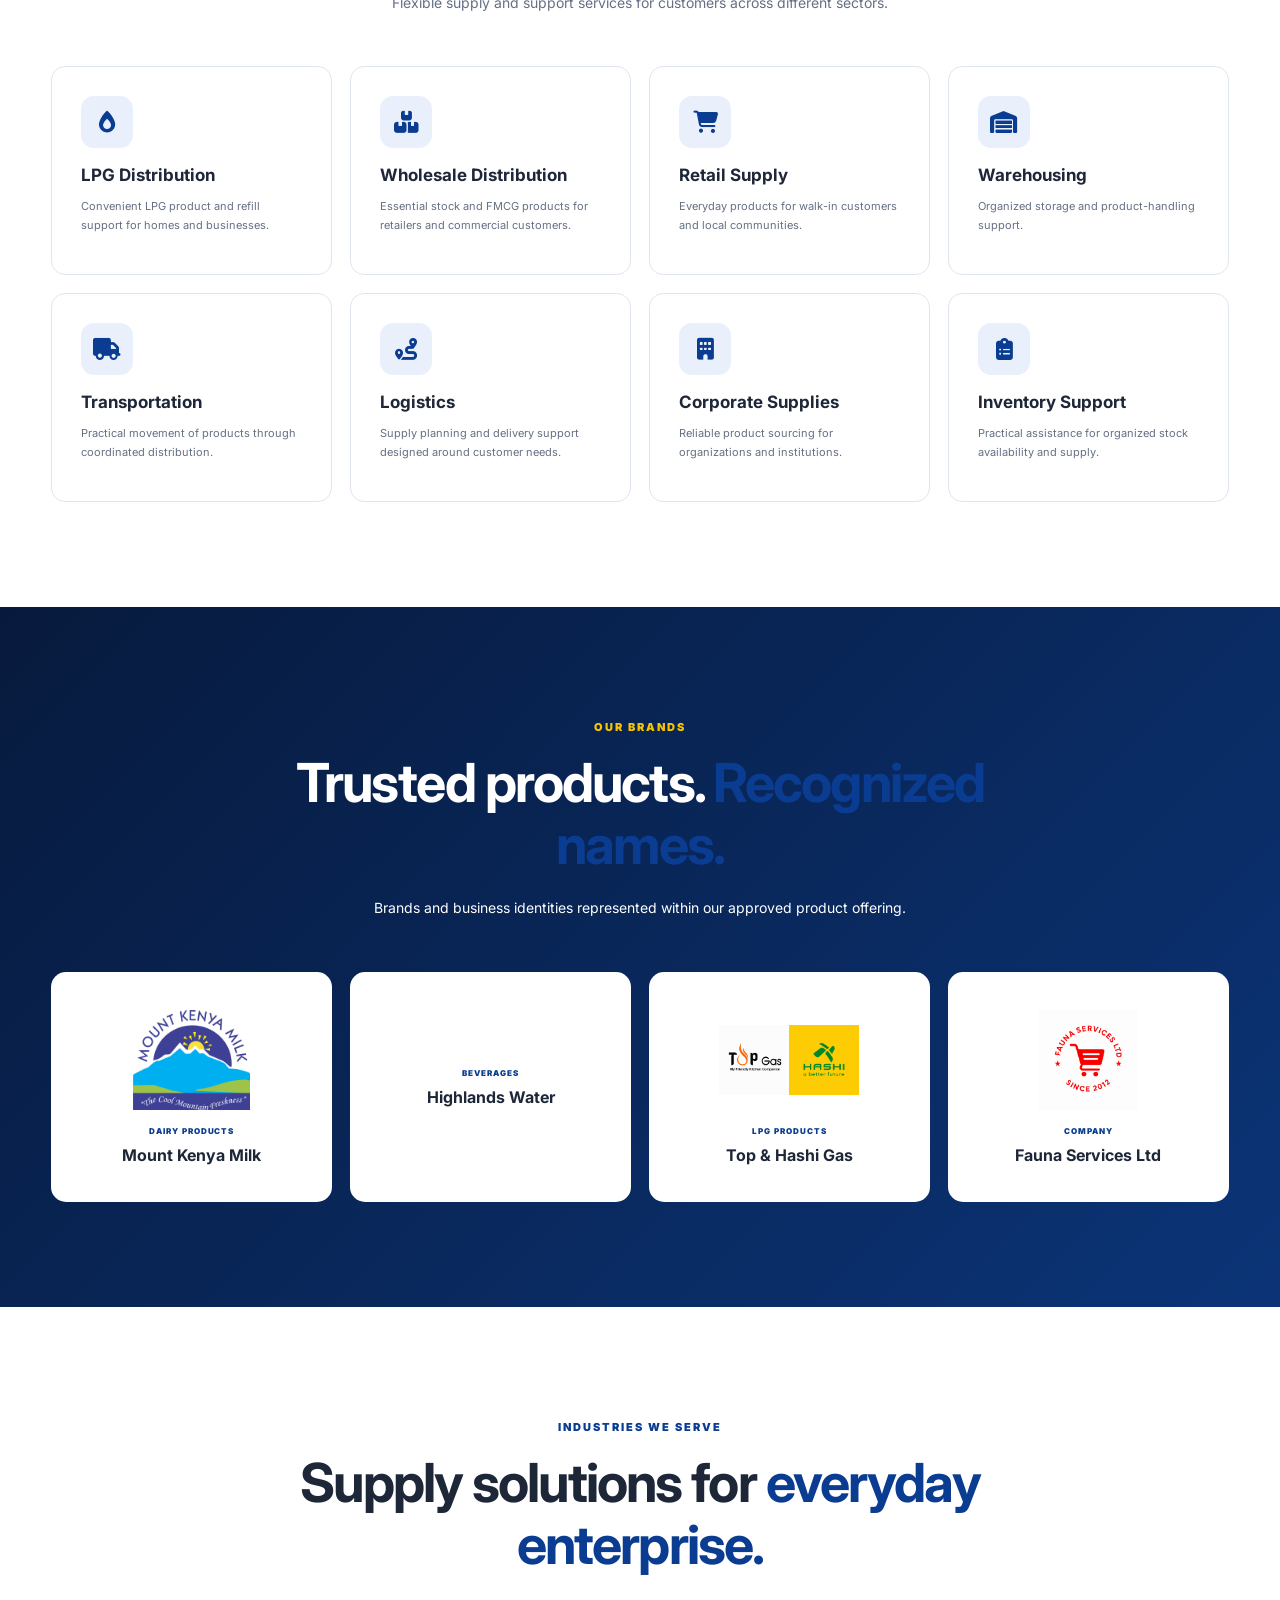
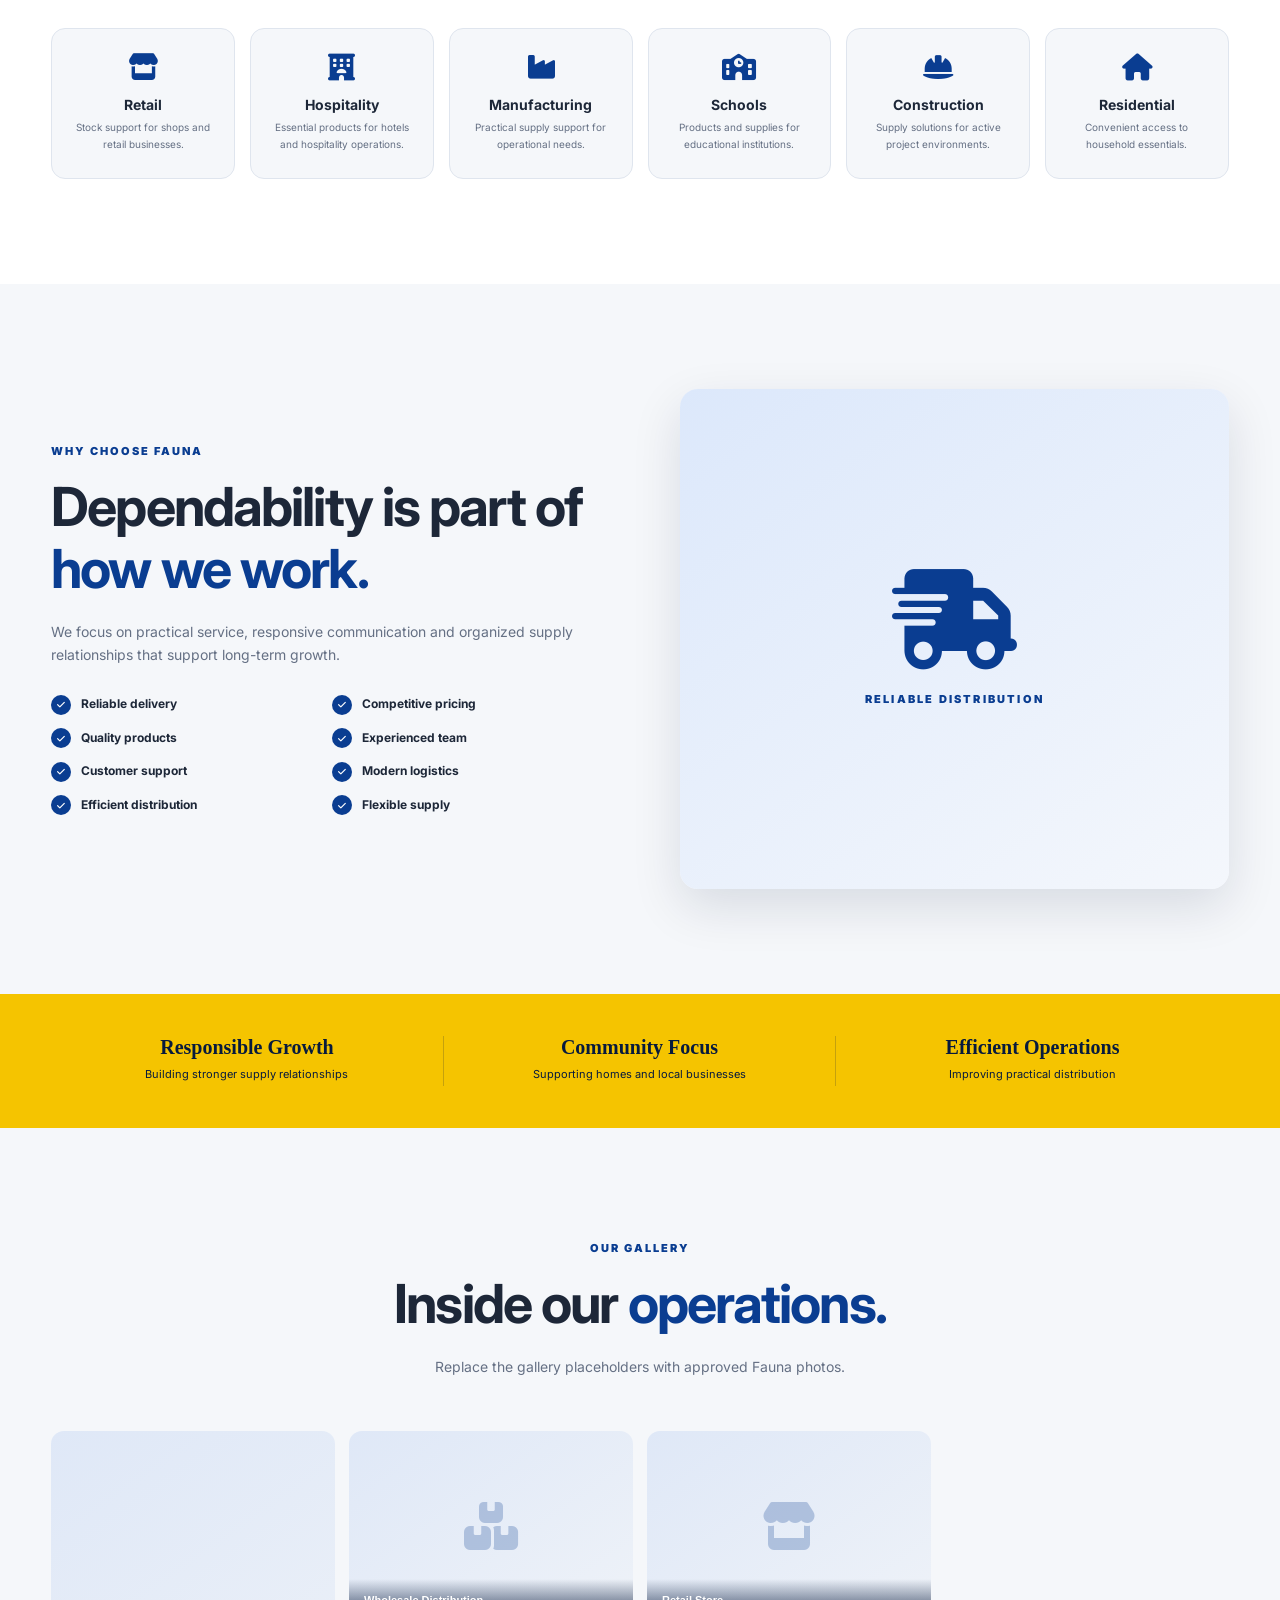
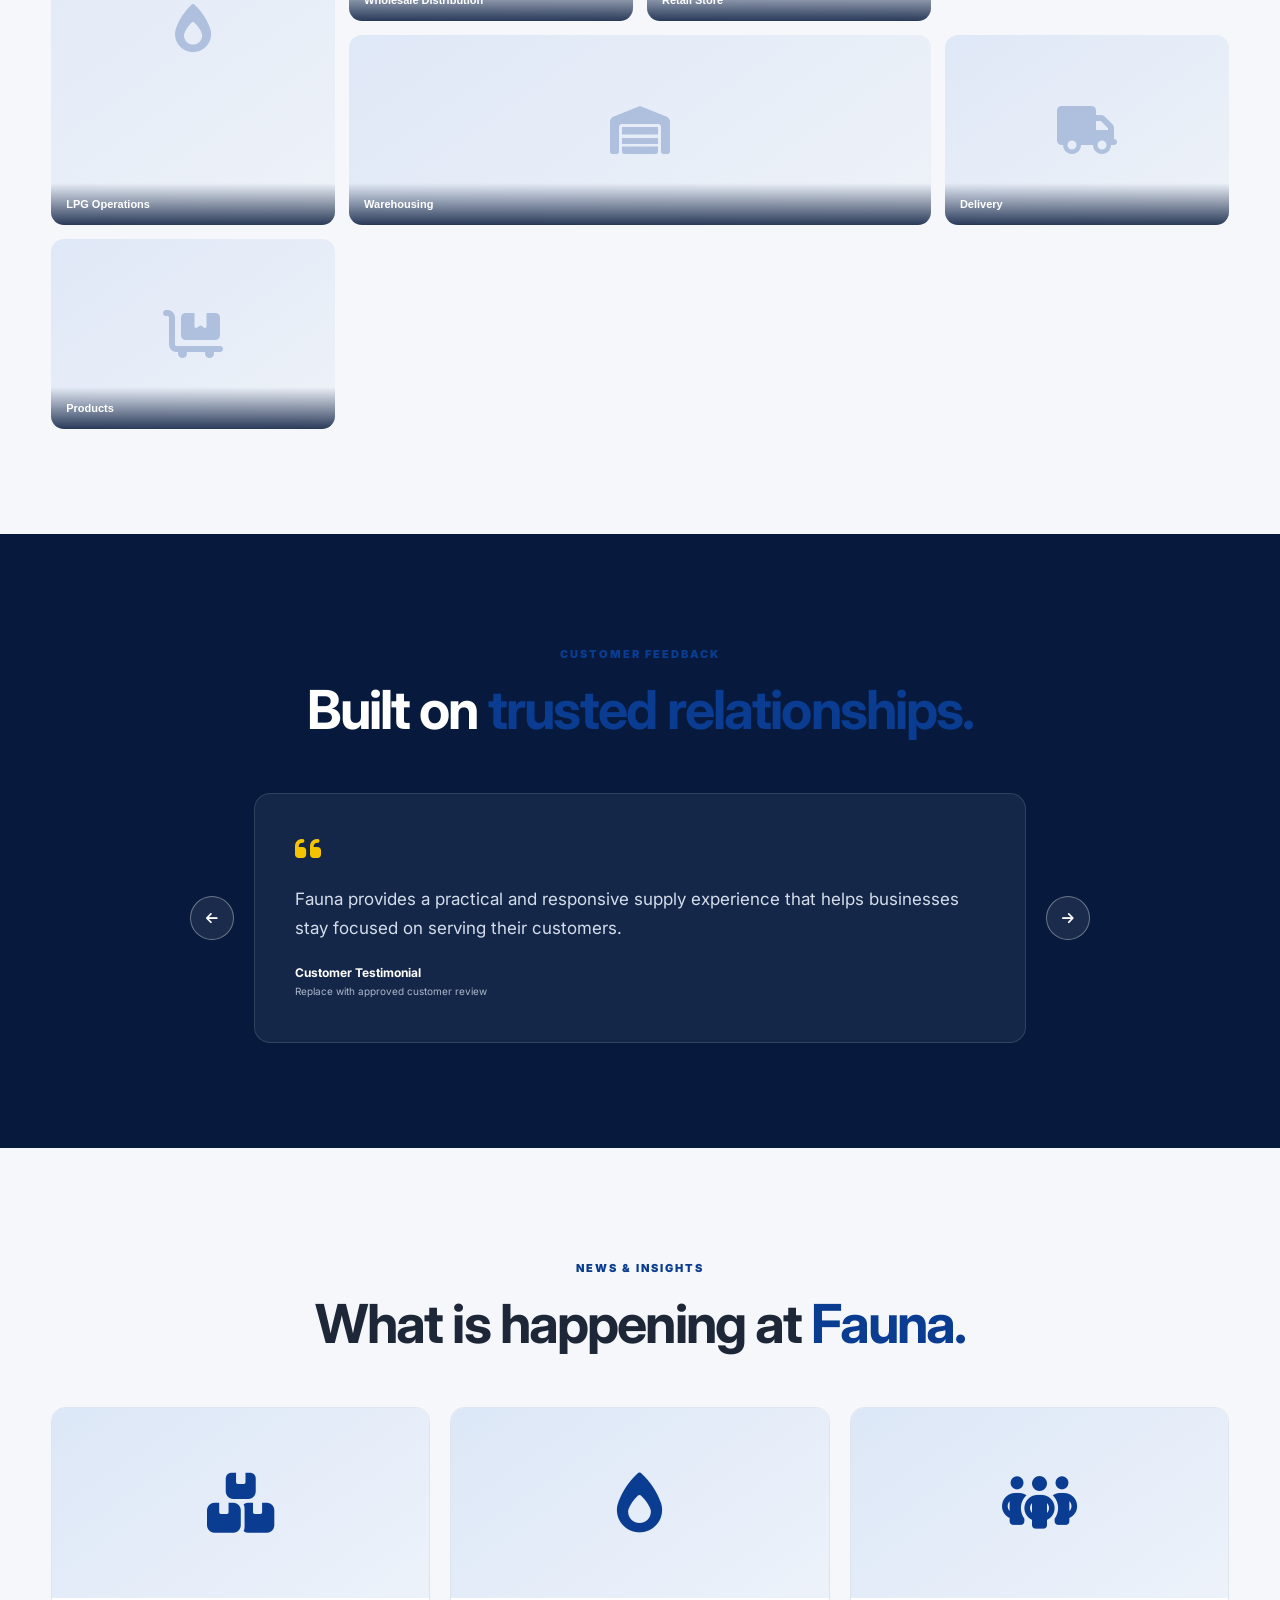
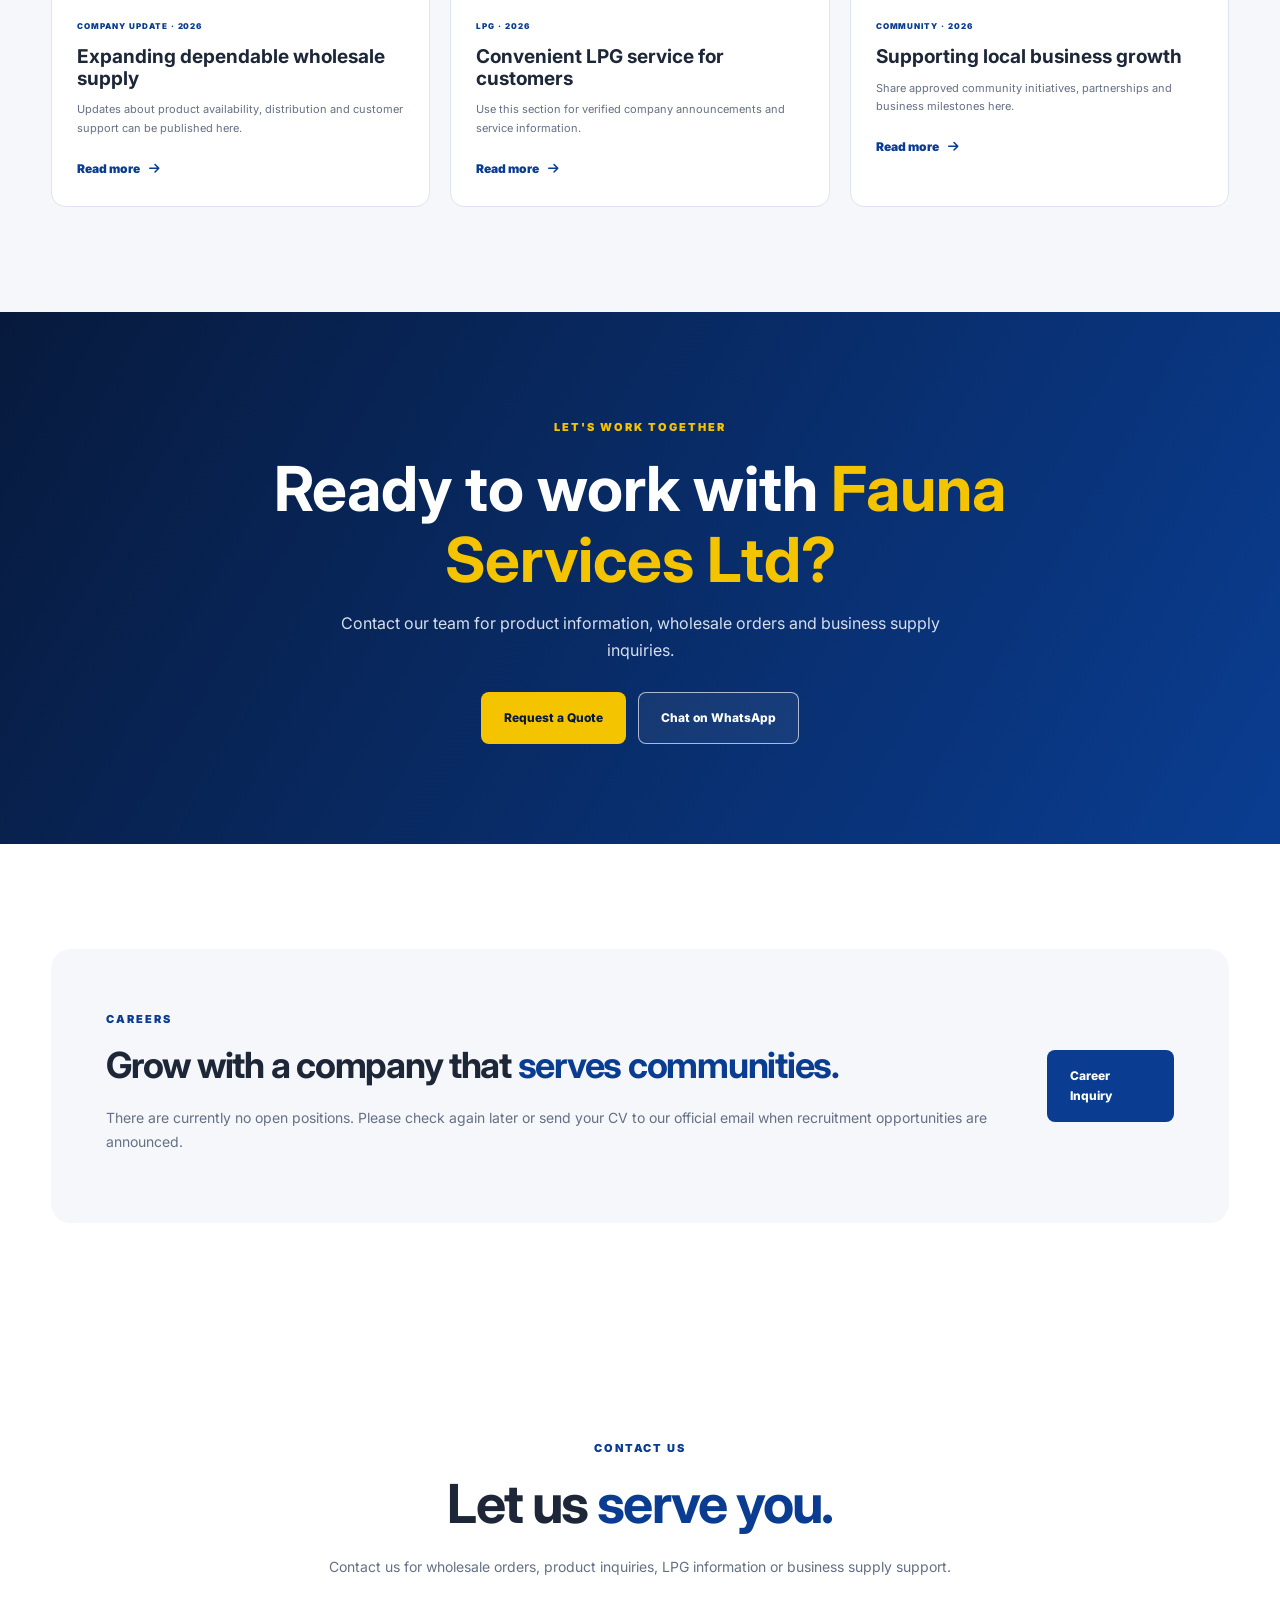
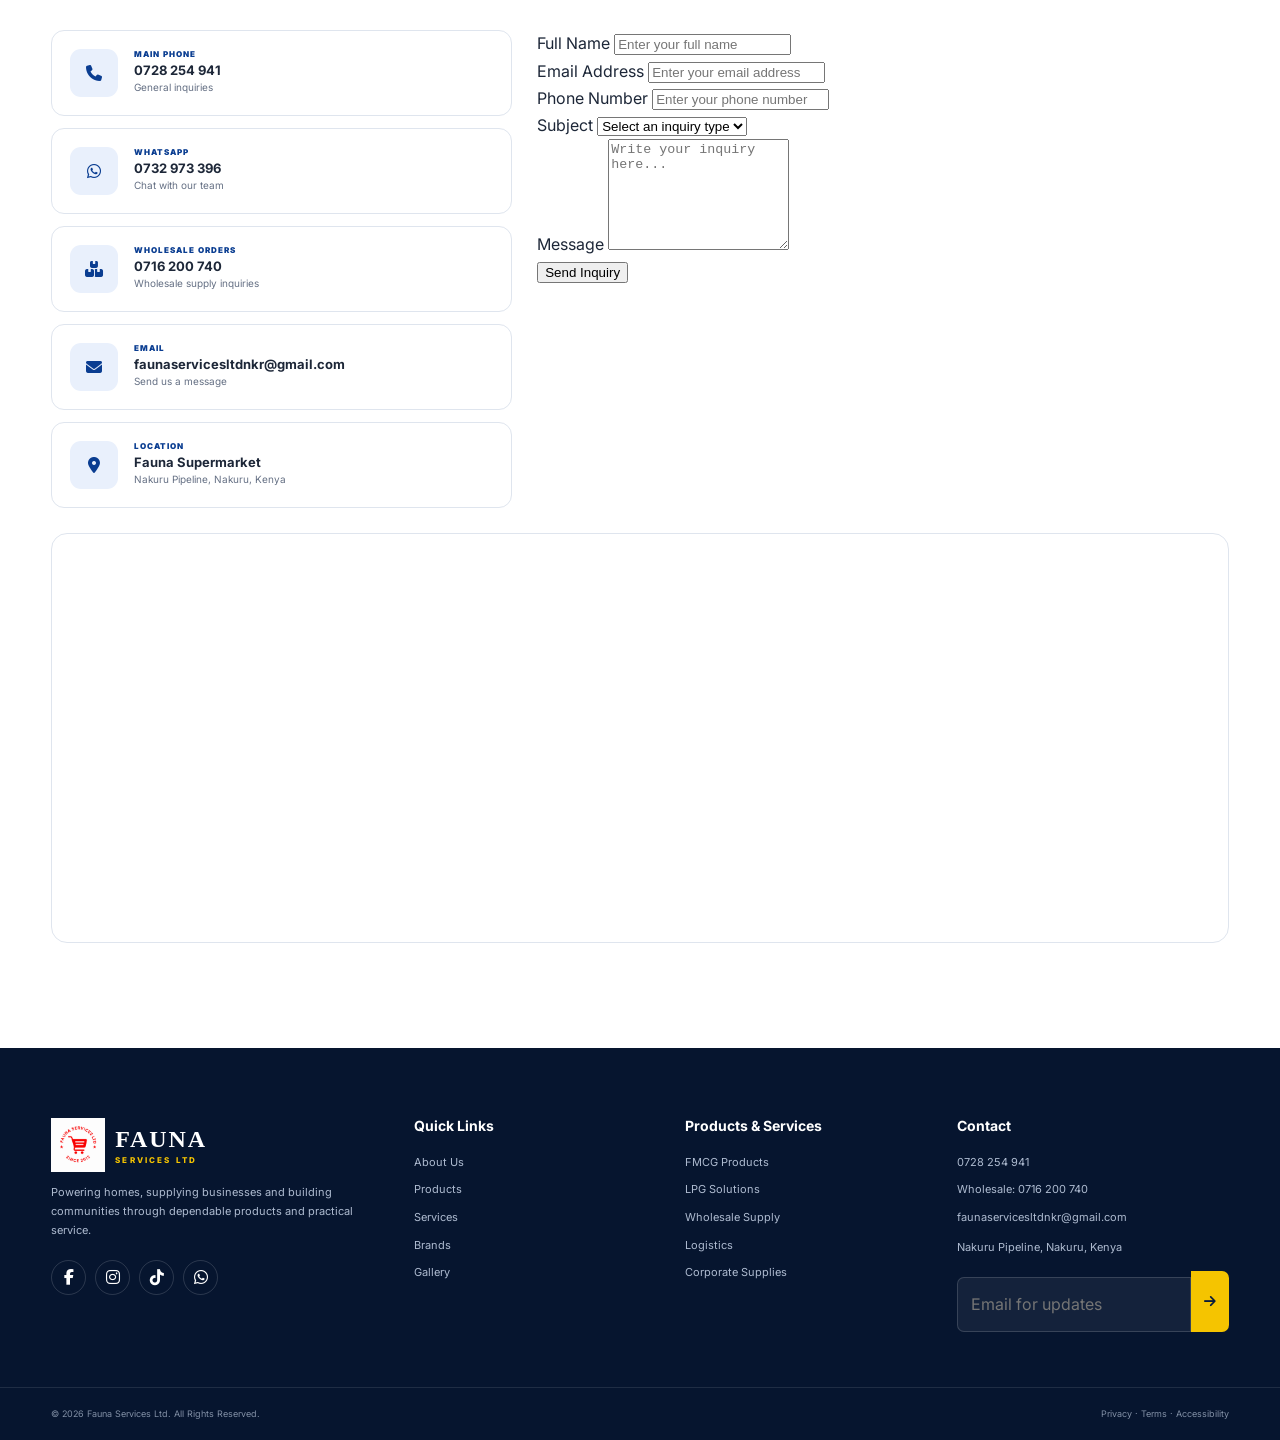
==== commit 5cb8182e: "Update contact form to use FormSubmit integration Replaced the static contact form with a FormSubmit" ====
--- a/index.html
+++ b/index.html
@@ -170,12 +170,171 @@
    <a href="mailto:faunaservicesltdnkr@gmail.com"><i class="fa-solid fa-envelope"></i><span><small>EMAIL</small><b>faunaservicesltdnkr@gmail.com</b><em>Send us a message</em></span></a>
    <div><i class="fa-solid fa-location-dot"></i><span><small>LOCATION</small><b>Fauna Supermarket</b><em>Nakuru Pipeline, Nakuru, Kenya</em></span></div>
   </div>
-  <form class="contact-form" id="contactForm">
-   <div class="form-row"><label>Full Name<input required name="name" placeholder="Your full name"></label><label>Email Address<input required type="email" name="email" placeholder="you@example.com"></label></div>
-   <div class="form-row"><label>Phone Number<input required name="phone" placeholder="07XX XXX XXX"></label><label>Subject<input required name="subject" placeholder="How can we help?"></label></div>
-   <label>Message<textarea required name="message" rows="6" placeholder="Write your inquiry here"></textarea></label>
-   <button class="btn btn-navy" type="submit">Send Inquiry <i class="fa-solid fa-paper-plane"></i></button><p class="form-note">This static form opens your email application with the completed message. Connect FormSubmit or Formspree later for direct online submissions.</p>
-  </form>
+<form
+  id="contactForm"
+  action="https://formsubmit.co/ajax/faunaservicesltdnkr@gmail.com"
+  method="POST"
+>
+
+  <!-- FormSubmit configuration -->
+  <input
+    type="hidden"
+    name="_subject"
+    value="New Inquiry — Fauna Services Ltd Website"
+  >
+
+  <input
+    type="hidden"
+    name="_template"
+    value="table"
+  >
+
+  <input
+    type="hidden"
+    name="_captcha"
+    value="true"
+  >
+
+  <div class="form-group">
+
+    <label for="full-name">Full Name</label>
+
+    <input
+      type="text"
+      id="full-name"
+      name="name"
+      placeholder="Enter your full name"
+      autocomplete="name"
+      required
+    >
+
+  </div>
+
+
+  <div class="form-group">
+
+    <label for="email">Email Address</label>
+
+    <input
+      type="email"
+      id="email"
+      name="email"
+      placeholder="Enter your email address"
+      autocomplete="email"
+      required
+    >
+
+  </div>
+
+
+  <div class="form-group">
+
+    <label for="phone">Phone Number</label>
+
+    <input
+      type="tel"
+      id="phone"
+      name="phone"
+      placeholder="Enter your phone number"
+      autocomplete="tel"
+      required
+    >
+
+  </div>
+
+
+  <div class="form-group">
+
+    <label for="subject">Subject</label>
+
+    <select
+      id="subject"
+      name="inquiry_type"
+      required
+    >
+
+      <option value="">Select an inquiry type</option>
+
+      <option value="Wholesale Inquiry">
+        Wholesale Inquiry
+      </option>
+
+      <option value="Retail Inquiry">
+        Retail Inquiry
+      </option>
+
+      <option value="FMCG Distribution">
+        FMCG Distribution
+      </option>
+
+      <option value="LPG Gas Inquiry">
+        LPG Gas Inquiry
+      </option>
+
+      <option value="Business Partnership">
+        Business Partnership
+      </option>
+
+      <option value="Employment / Career">
+        Employment / Career
+      </option>
+
+      <option value="General Inquiry">
+        General Inquiry
+      </option>
+
+    </select>
+
+  </div>
+
+
+  <div class="form-group full-width">
+
+    <label for="message">Message</label>
+
+    <textarea
+      id="message"
+      name="message"
+      rows="7"
+      placeholder="Write your inquiry here..."
+      required
+    ></textarea>
+
+  </div>
+
+
+  <div class="form-submit">
+
+    <button
+      type="submit"
+      id="sendInquiryBtn"
+      class="send-inquiry-btn"
+    >
+
+      <span class="button-text">
+        Send Inquiry
+      </span>
+
+      <span
+        class="button-spinner"
+        aria-hidden="true"
+      ></span>
+
+    </button>
+
+  </div>
+
+
+  <!-- Status message -->
+
+  <div
+    id="formStatus"
+    class="form-status"
+    role="status"
+    aria-live="polite"
+  ></div>
+
+</form> 
  </div>
  <div class="map"><iframe src="https://www.google.com/maps?q=Fauna+Supermarket,+Nakuru,+Kenya&output=embed" loading="lazy" title="Fauna Supermarket location" allowfullscreen></iframe></div>
 </div></section>
